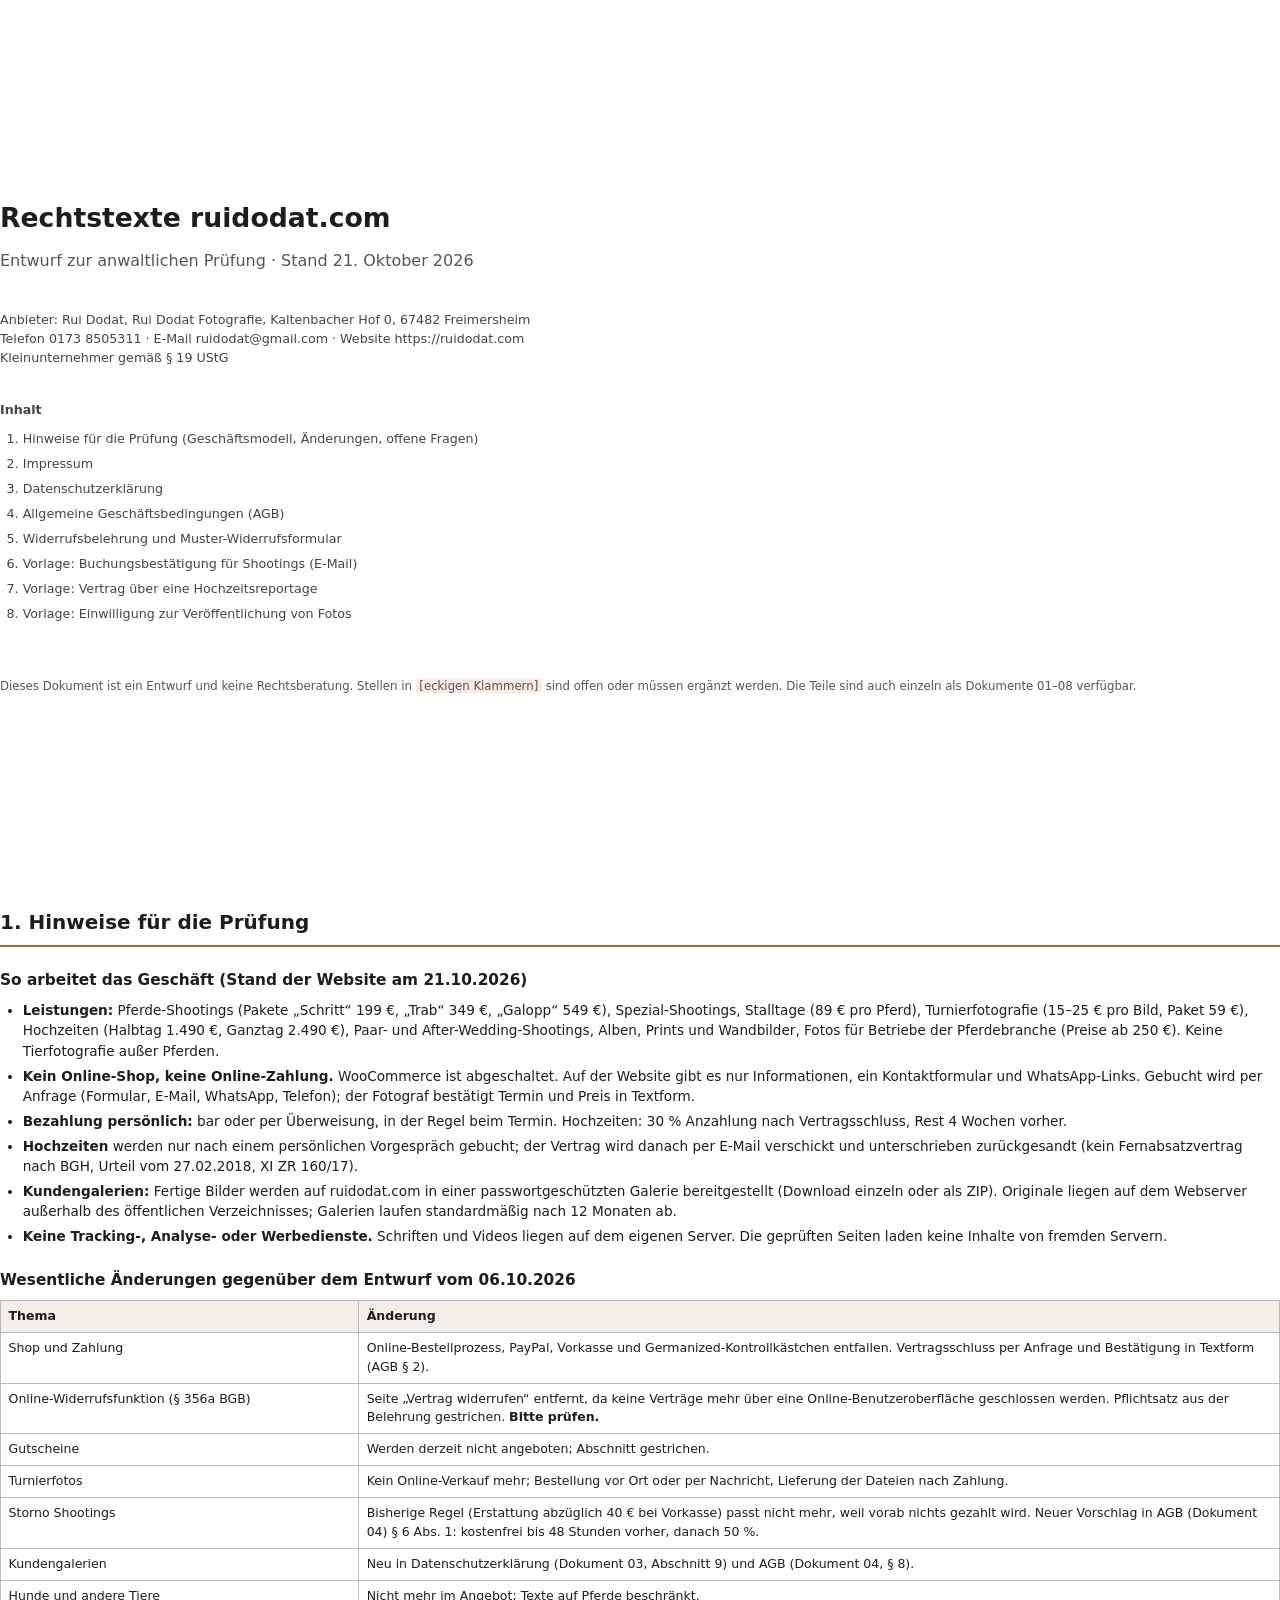
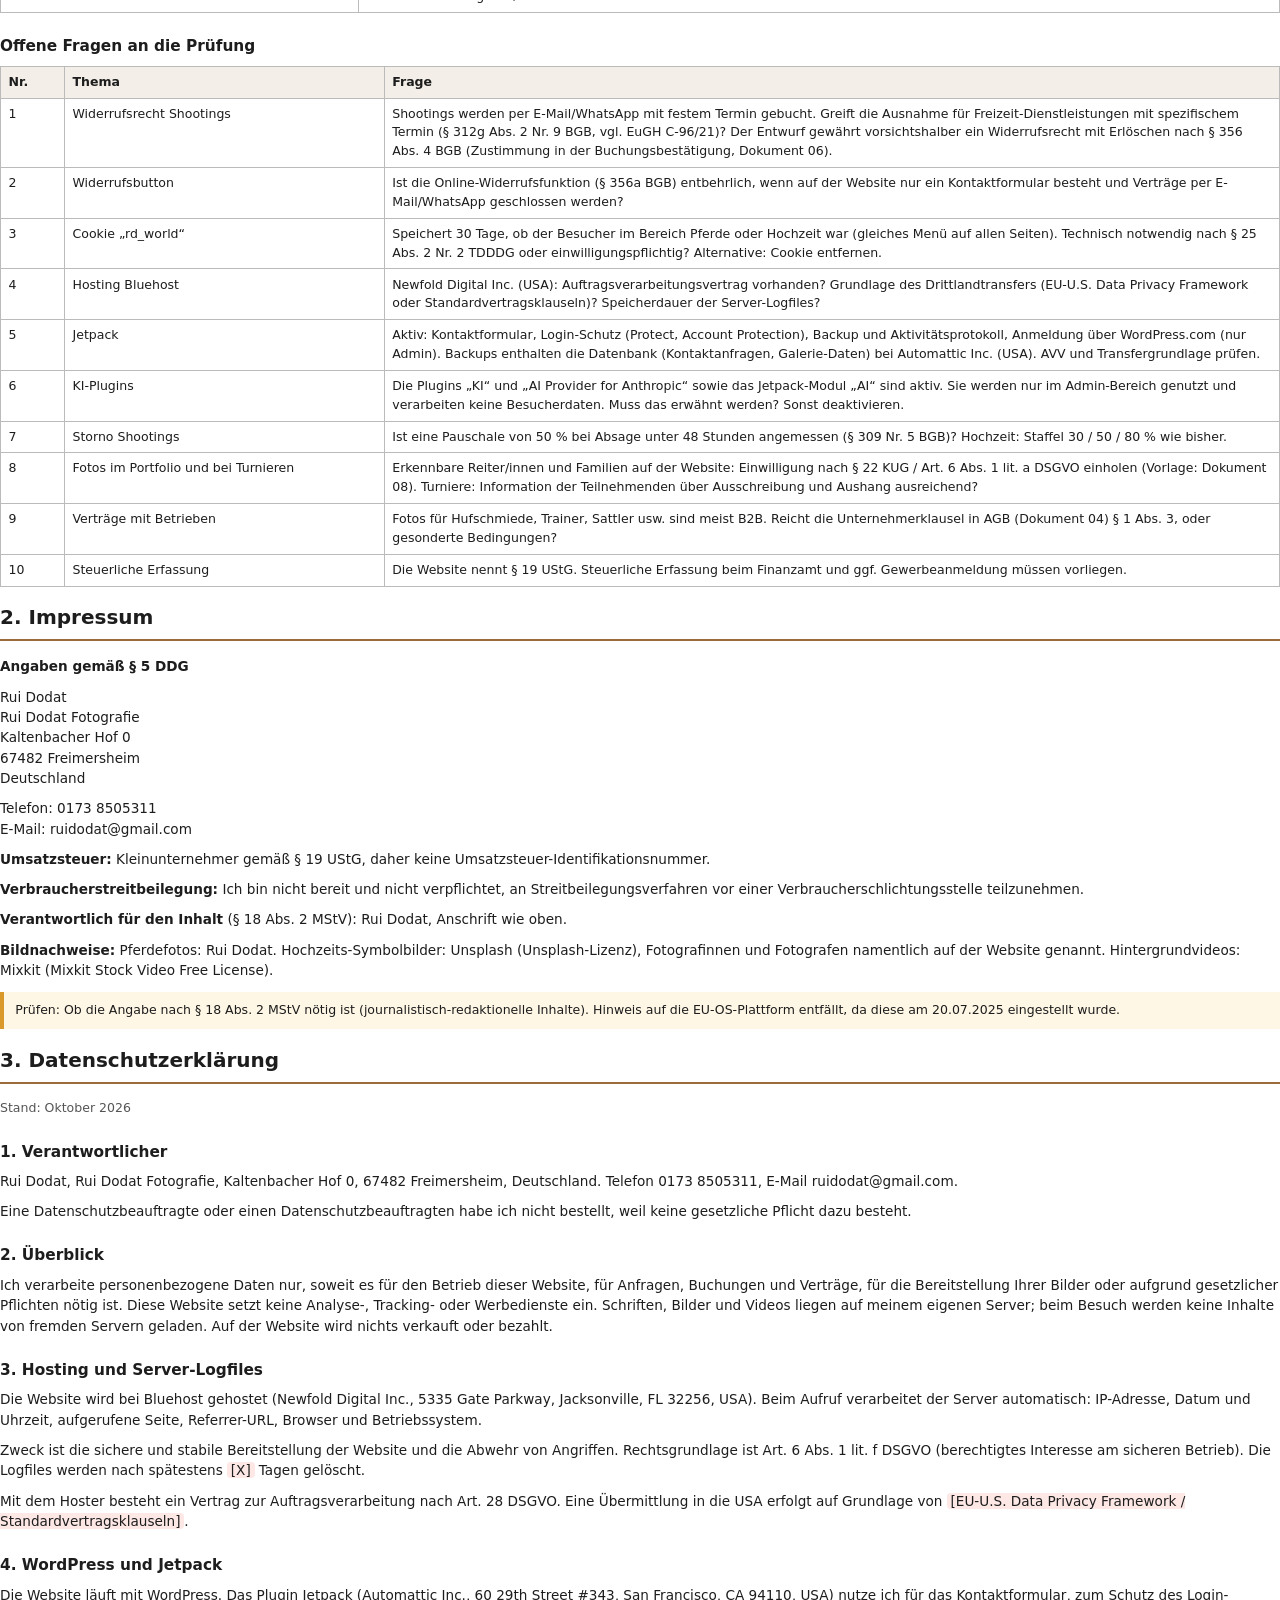
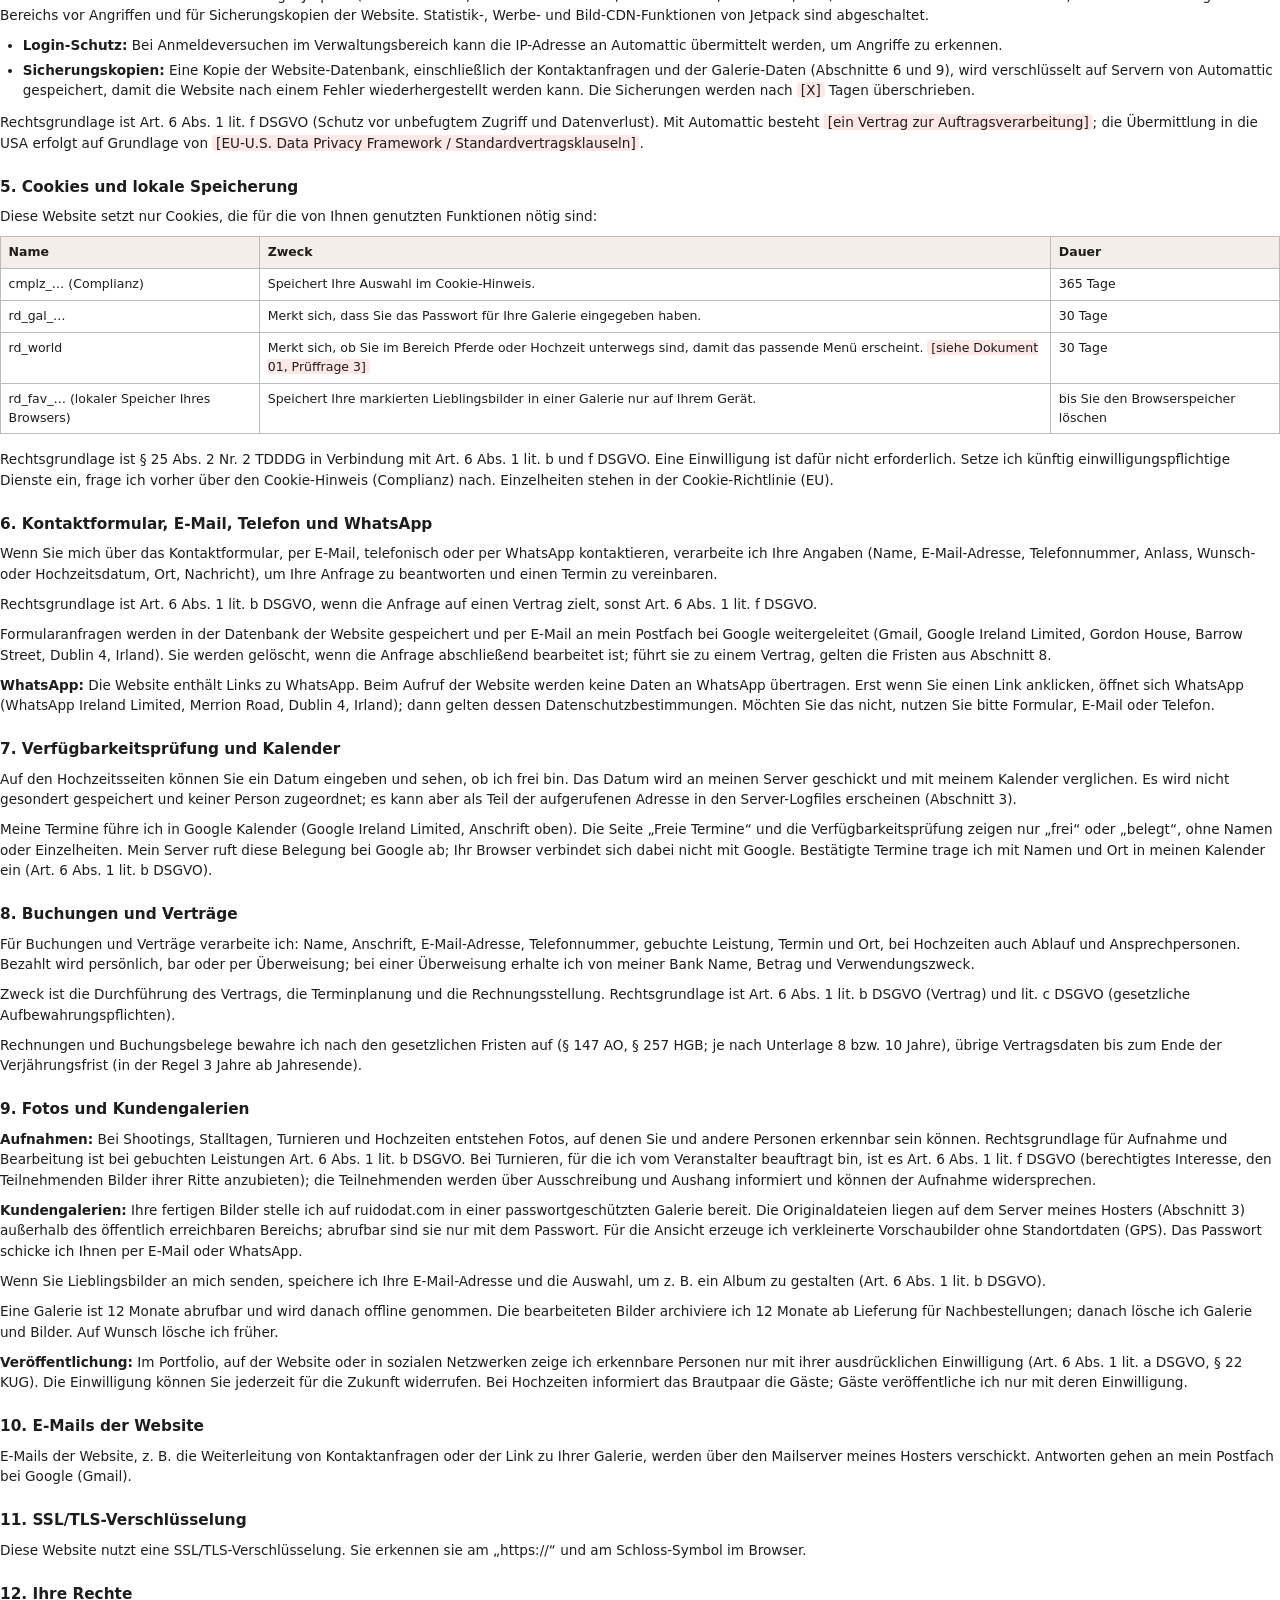
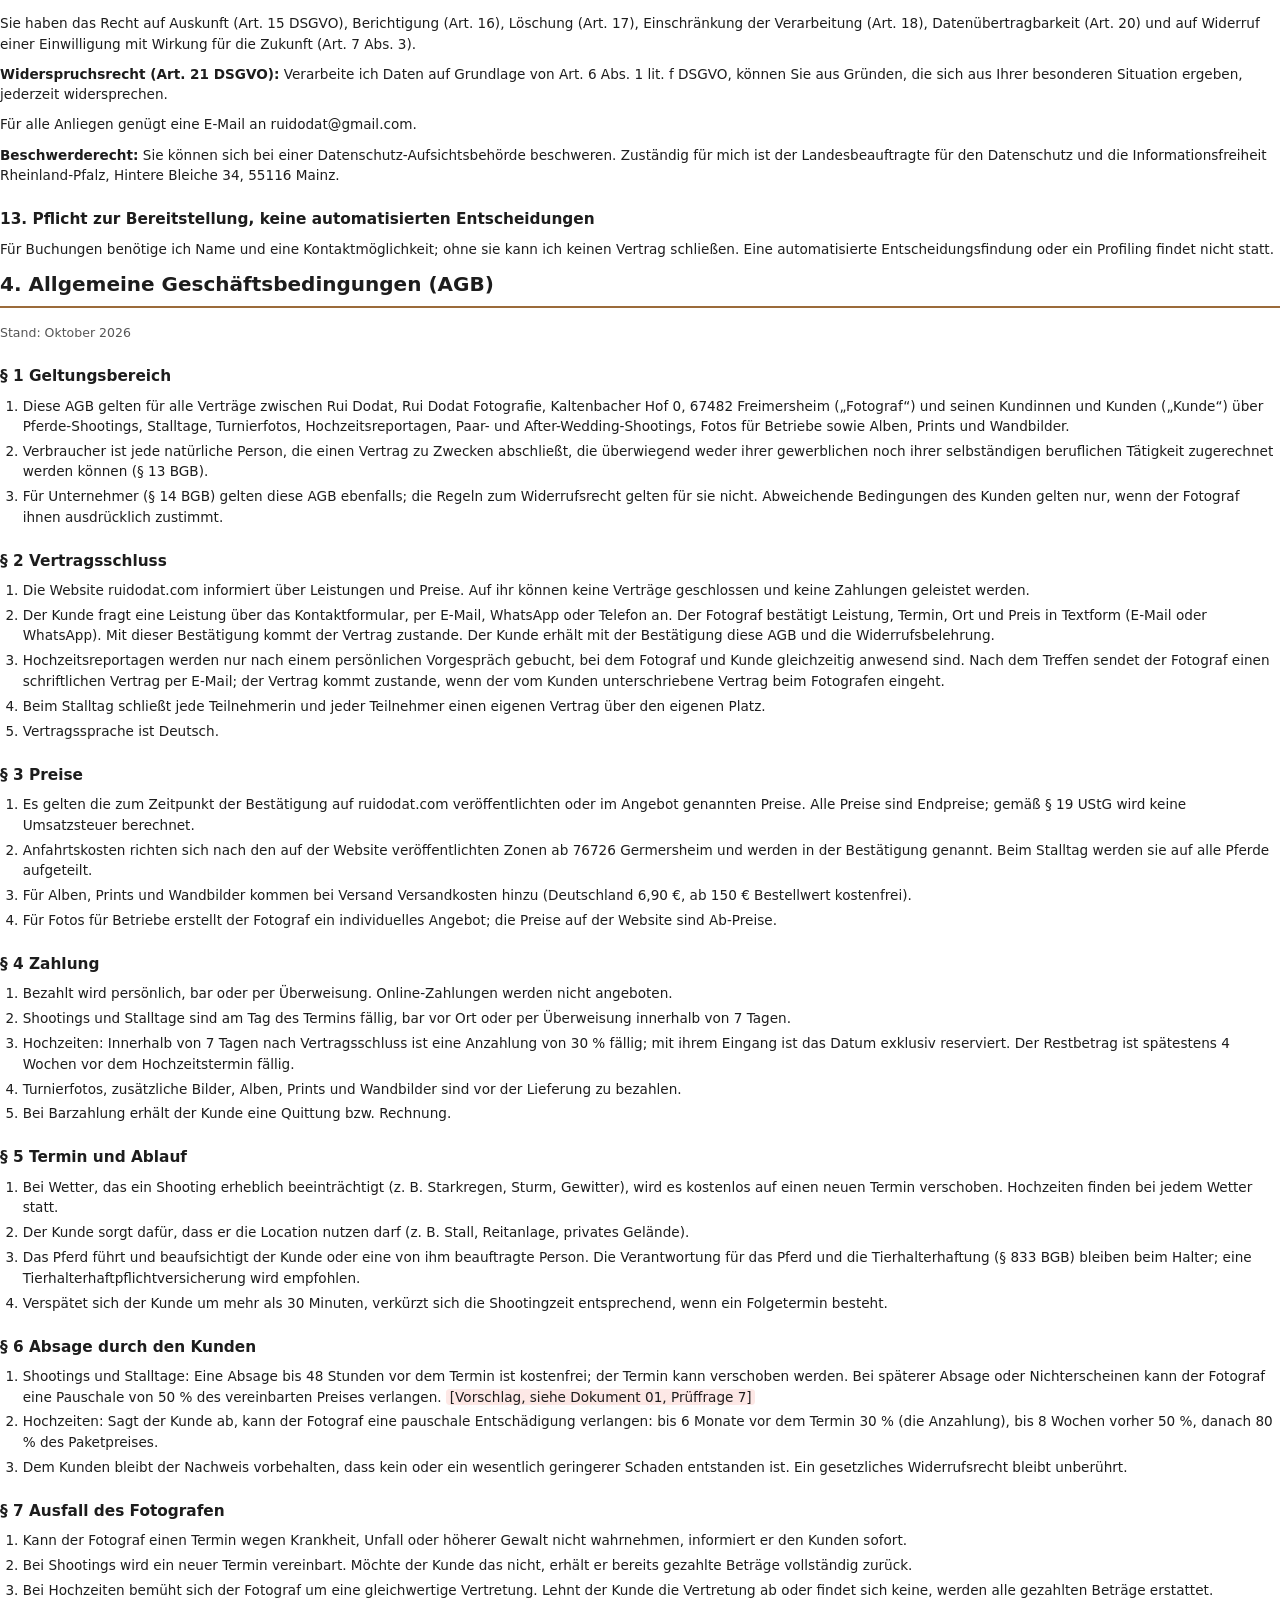
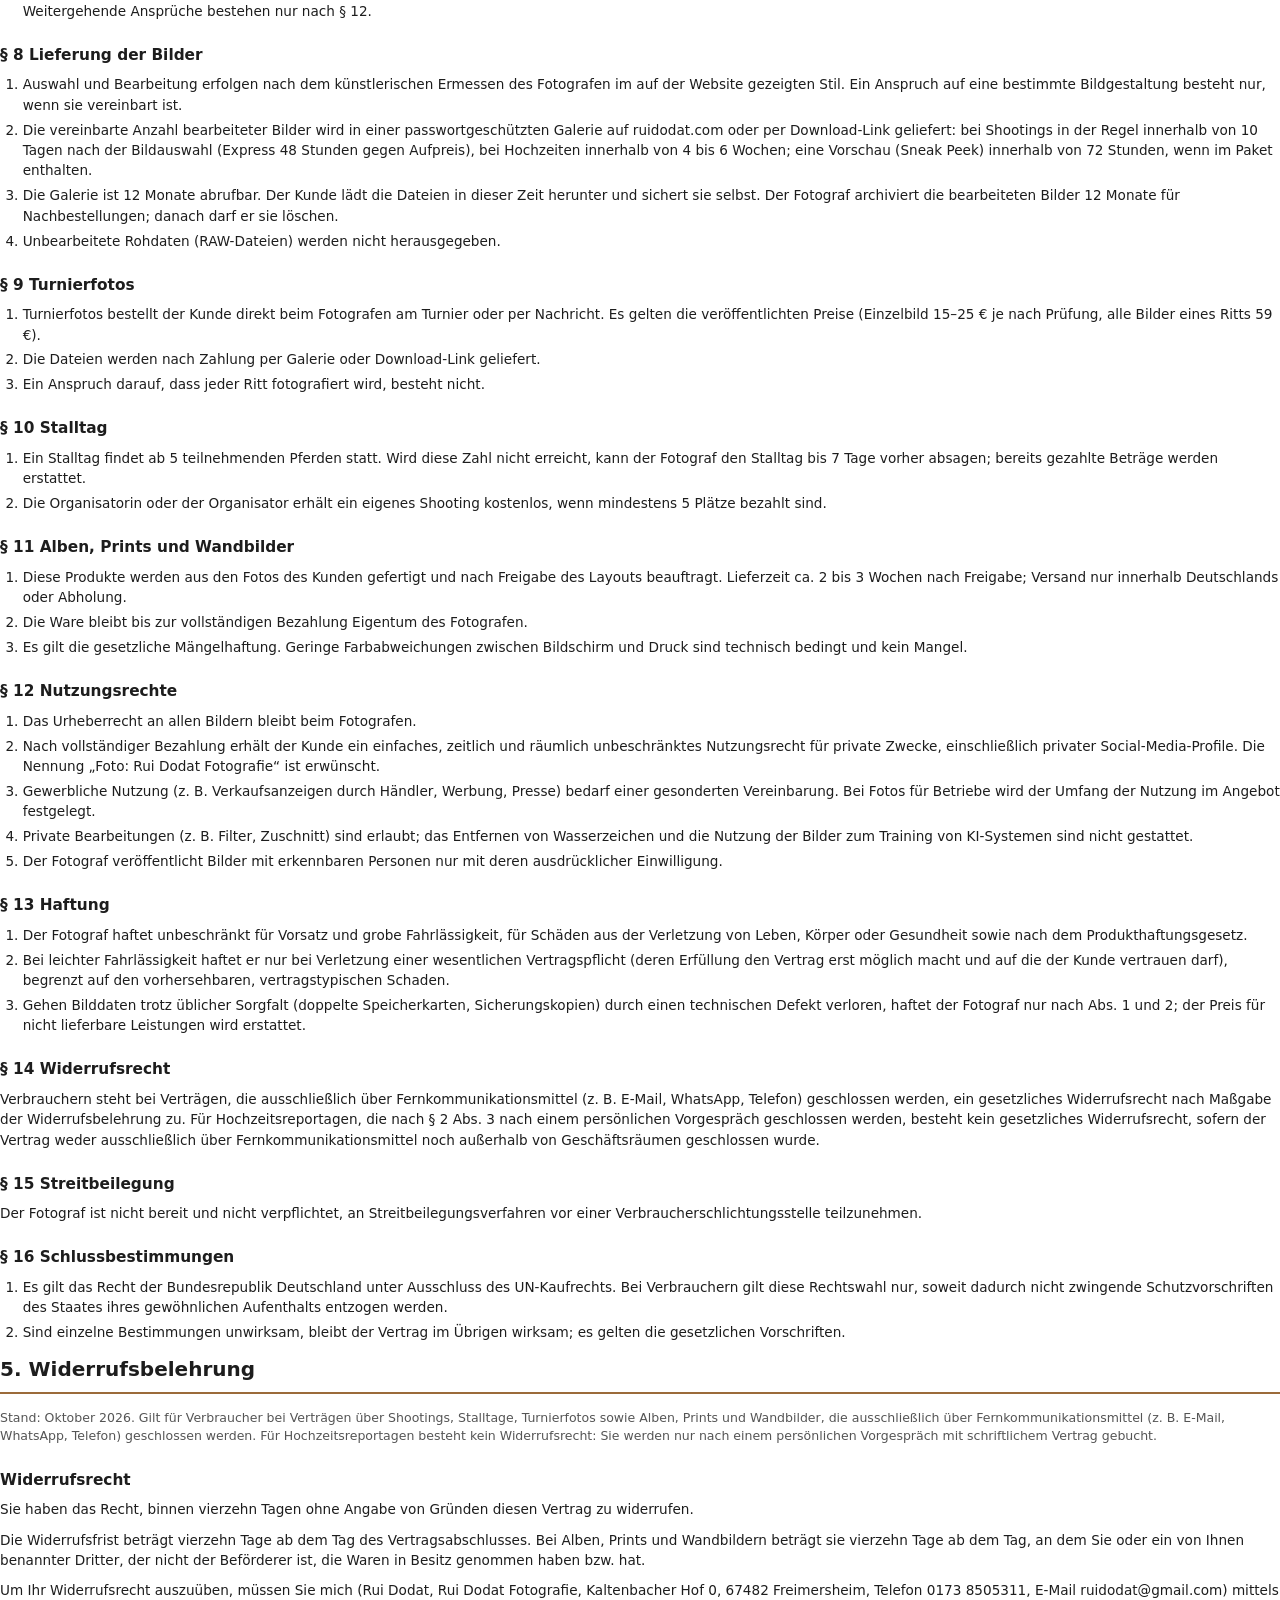
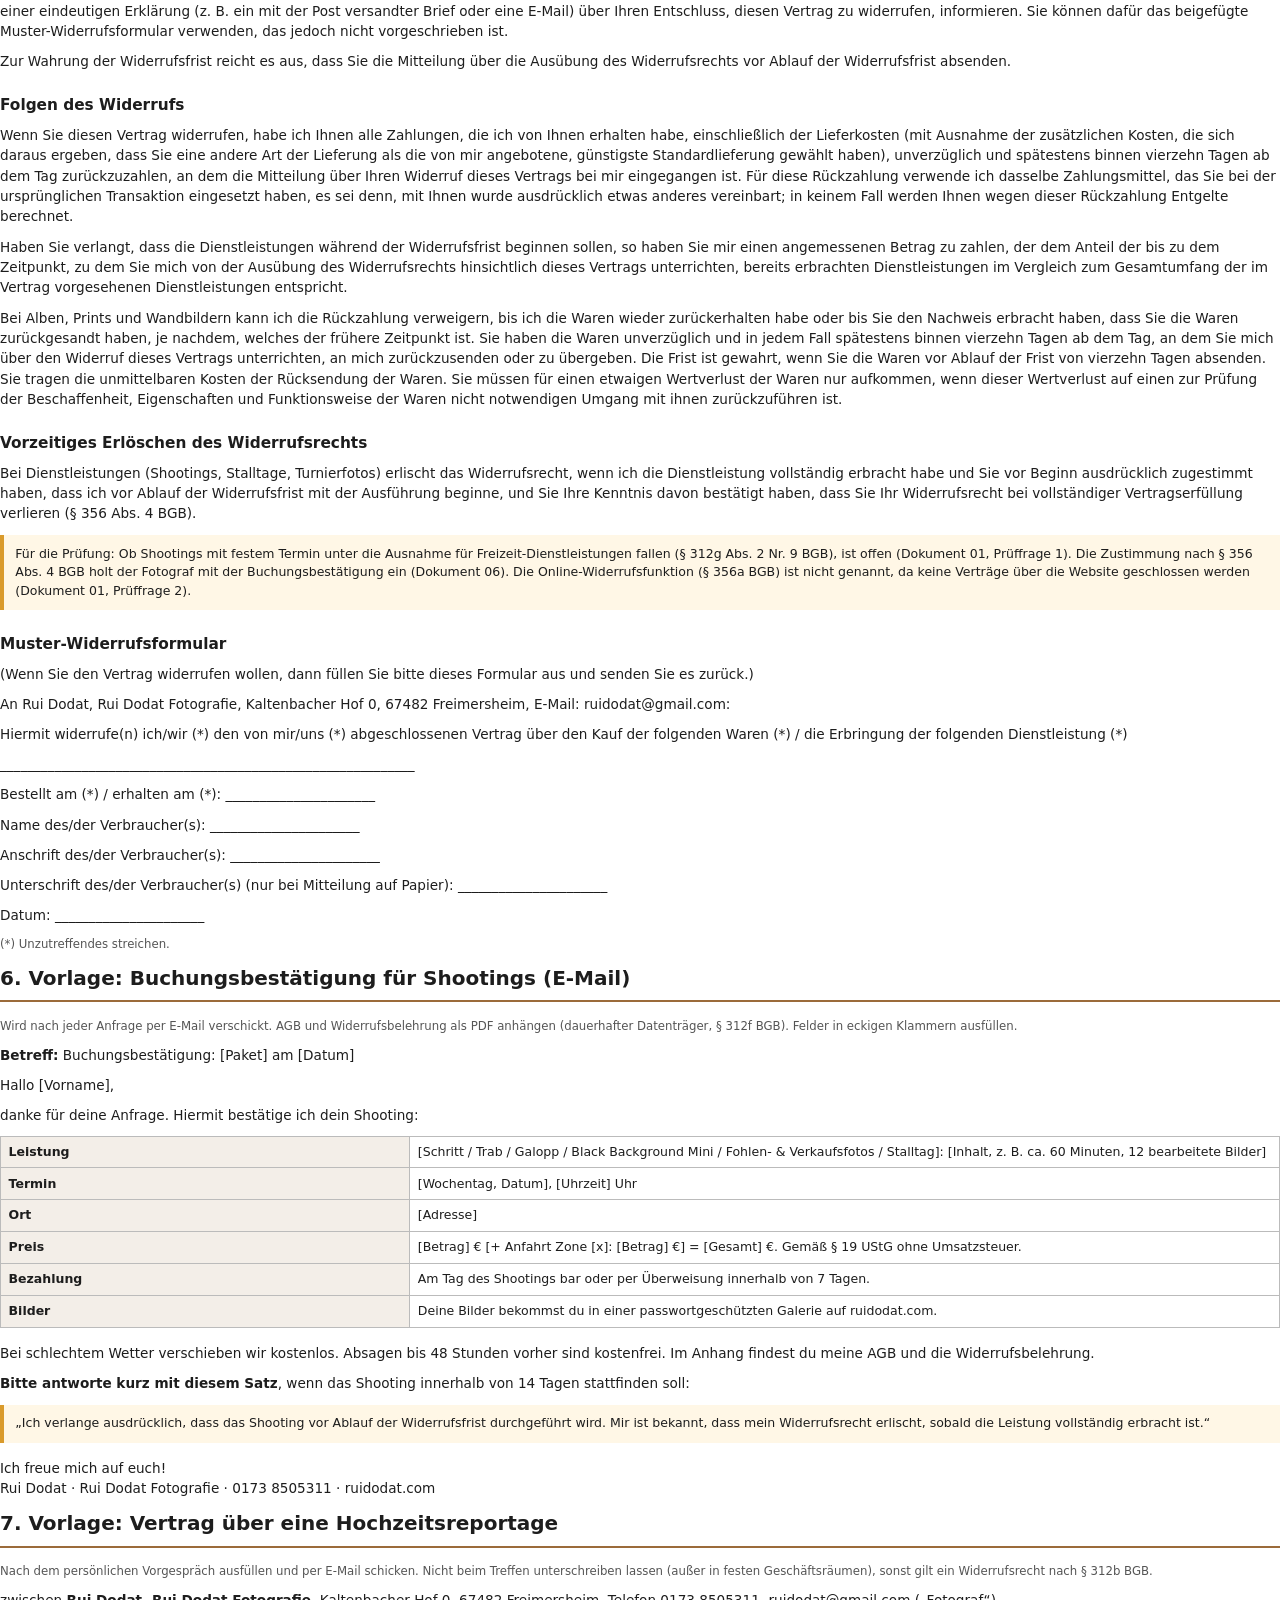
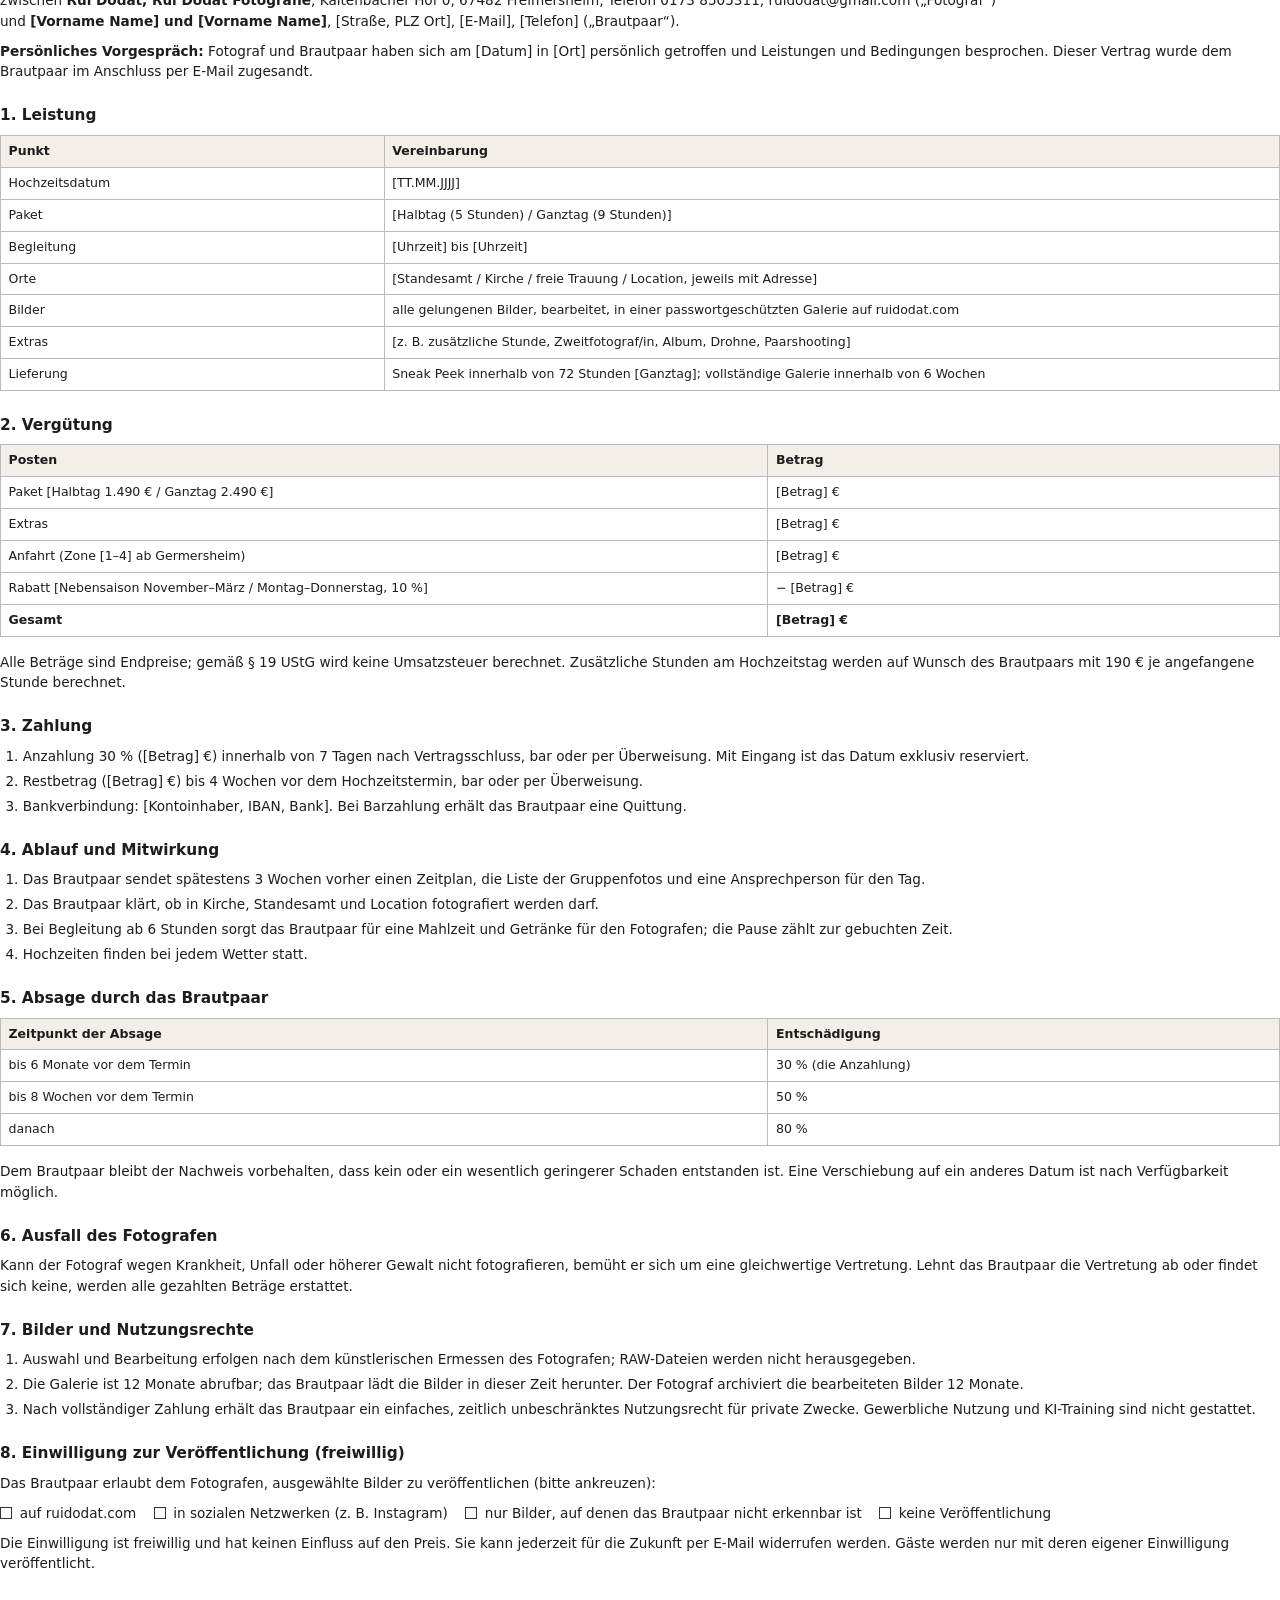
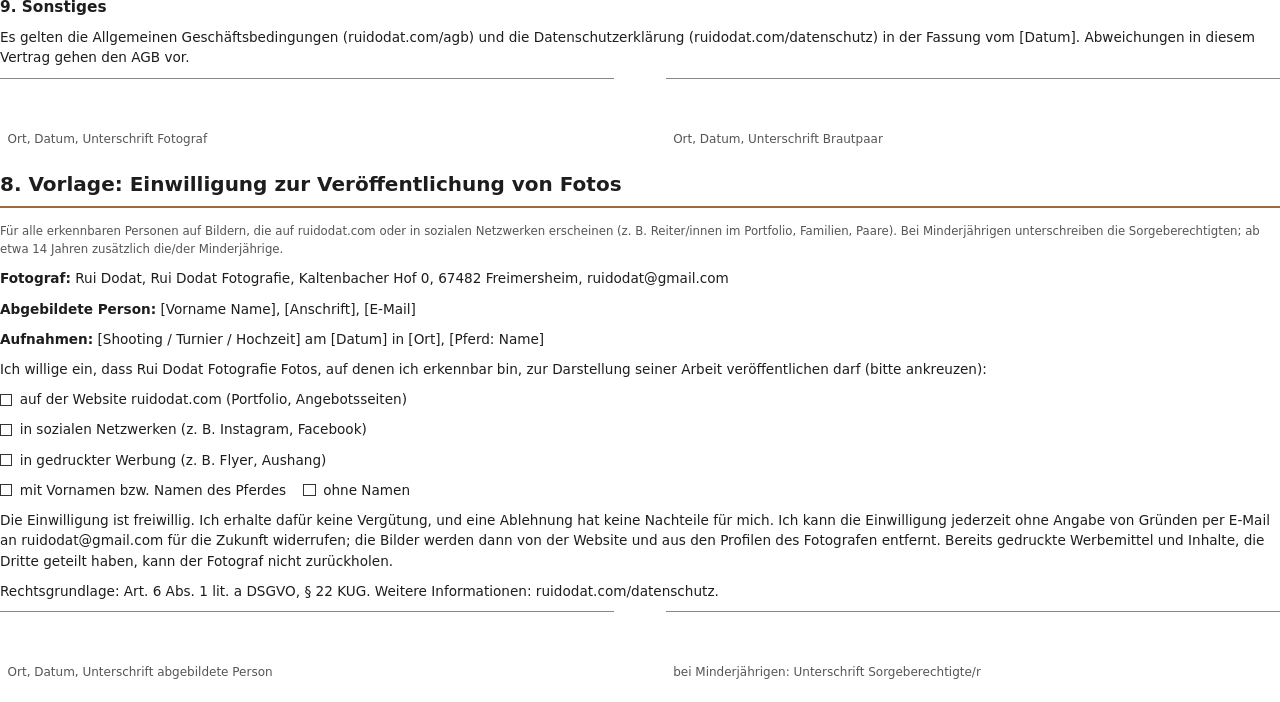
==== docs/rechtstexte/rechtstexte.html @ c36830af "Legal texts: separate PDF per document, cross-references by document number Co-Authored-By: Claude O" ====
<!doctype html>
<html lang="de">
<head>
<meta charset="utf-8">
<title>Rechtstexte ruidodat.com – Entwurf zur Prüfung</title>
<style>
@page{size:A4;margin:22mm 20mm 22mm 20mm}
*{box-sizing:border-box}
body{font-family:"DejaVu Sans","Liberation Sans",Arial,sans-serif;font-size:10.2pt;line-height:1.5;color:#1d1d1d;margin:0}
h1{font-size:20pt;margin:0 0 4mm;line-height:1.2}
h2{font-size:15pt;margin:0 0 4mm;padding-bottom:2mm;border-bottom:1.5pt solid #9B6B3A;page-break-after:avoid}
h3{font-size:11.5pt;margin:6mm 0 2mm;page-break-after:avoid}
p{margin:0 0 2.6mm}
ol,ul{margin:0 0 3mm;padding-left:6mm}
li{margin-bottom:1.2mm}
table{width:100%;border-collapse:collapse;margin:2mm 0 4mm;font-size:9.4pt;page-break-inside:auto}
th,td{border:0.6pt solid #bbb;padding:1.6mm 2mm;vertical-align:top;text-align:left}
th{background:#f3eee8}
tr{page-break-inside:avoid}
.doc{page-break-before:always}
.cover{height:240mm;display:flex;flex-direction:column;justify-content:center}
.cover .sub{font-size:12pt;color:#555;margin-bottom:10mm}
.meta{font-size:9.5pt;color:#444}
.note{background:#fff7e6;border-left:3pt solid #d99a2b;padding:2.5mm 3mm;margin:3mm 0 4mm;font-size:9.4pt}
.todo{background:#fde8e6;padding:0 1mm;border-radius:1mm}
.small{font-size:8.8pt;color:#555}
.stand{color:#555;font-size:9.4pt;margin-bottom:4mm}
.sign td{height:20mm;border:none;border-top:0.6pt solid #888;vertical-align:bottom;font-size:9pt;color:#555}
.box{display:inline-block;width:3.2mm;height:3.2mm;border:0.7pt solid #333;margin-right:2mm;vertical-align:-0.4mm}
.toc li{margin-bottom:1.6mm}
</style>
</head>
<body>

<!-- ================================================================ COVER -->
<section class="cover">
  <h1>Rechtstexte ruidodat.com</h1>
  <div class="sub">Entwurf zur anwaltlichen Prüfung · Stand 21. Oktober 2026</div>
  <p class="meta">Anbieter: Rui Dodat, Rui Dodat Fotografie, Kaltenbacher Hof 0, 67482 Freimersheim<br>
  Telefon 0173 8505311 · E-Mail ruidodat@gmail.com · Website https://ruidodat.com<br>
  Kleinunternehmer gemäß § 19 UStG</p>
  <p class="meta" style="margin-top:6mm"><strong>Inhalt</strong></p>
  <ol class="toc meta">
    <li>Hinweise für die Prüfung (Geschäftsmodell, Änderungen, offene Fragen)</li>
    <li>Impressum</li>
    <li>Datenschutzerklärung</li>
    <li>Allgemeine Geschäftsbedingungen (AGB)</li>
    <li>Widerrufsbelehrung und Muster-Widerrufsformular</li>
    <li>Vorlage: Buchungsbestätigung für Shootings (E-Mail)</li>
    <li>Vorlage: Vertrag über eine Hochzeitsreportage</li>
    <li>Vorlage: Einwilligung zur Veröffentlichung von Fotos</li>
  </ol>
  <p class="small" style="margin-top:10mm">Dieses Dokument ist ein Entwurf und keine Rechtsberatung. Stellen in <span class="todo">[eckigen Klammern]</span> sind offen oder müssen ergänzt werden. Die Teile sind auch einzeln als Dokumente 01–08 verfügbar.</p>
</section>

<!-- ================================================================ 1 HINWEISE -->
<section class="doc">
<h2>1. Hinweise für die Prüfung</h2>
<h3>So arbeitet das Geschäft (Stand der Website am 21.10.2026)</h3>
<ul>
  <li><strong>Leistungen:</strong> Pferde-Shootings (Pakete „Schritt“ 199 €, „Trab“ 349 €, „Galopp“ 549 €), Spezial-Shootings, Stalltage (89 € pro Pferd), Turnierfotografie (15–25 € pro Bild, Paket 59 €), Hochzeiten (Halbtag 1.490 €, Ganztag 2.490 €), Paar- und After-Wedding-Shootings, Alben, Prints und Wandbilder, Fotos für Betriebe der Pferdebranche (Preise ab 250 €). Keine Tierfotografie außer Pferden.</li>
  <li><strong>Kein Online-Shop, keine Online-Zahlung.</strong> WooCommerce ist abgeschaltet. Auf der Website gibt es nur Informationen, ein Kontaktformular und WhatsApp-Links. Gebucht wird per Anfrage (Formular, E-Mail, WhatsApp, Telefon); der Fotograf bestätigt Termin und Preis in Textform.</li>
  <li><strong>Bezahlung persönlich:</strong> bar oder per Überweisung, in der Regel beim Termin. Hochzeiten: 30 % Anzahlung nach Vertragsschluss, Rest 4 Wochen vorher.</li>
  <li><strong>Hochzeiten</strong> werden nur nach einem persönlichen Vorgespräch gebucht; der Vertrag wird danach per E-Mail verschickt und unterschrieben zurückgesandt (kein Fernabsatzvertrag nach BGH, Urteil vom 27.02.2018, XI ZR 160/17).</li>
  <li><strong>Kundengalerien:</strong> Fertige Bilder werden auf ruidodat.com in einer passwortgeschützten Galerie bereitgestellt (Download einzeln oder als ZIP). Originale liegen auf dem Webserver außerhalb des öffentlichen Verzeichnisses; Galerien laufen standardmäßig nach 12 Monaten ab.</li>
  <li><strong>Keine Tracking-, Analyse- oder Werbedienste.</strong> Schriften und Videos liegen auf dem eigenen Server. Die geprüften Seiten laden keine Inhalte von fremden Servern.</li>
</ul>

<h3>Wesentliche Änderungen gegenüber dem Entwurf vom 06.10.2026</h3>
<table>
<tr><th style="width:28%">Thema</th><th>Änderung</th></tr>
<tr><td>Shop und Zahlung</td><td>Online-Bestellprozess, PayPal, Vorkasse und Germanized-Kontrollkästchen entfallen. Vertragsschluss per Anfrage und Bestätigung in Textform (AGB § 2).</td></tr>
<tr><td>Online-Widerrufsfunktion (§ 356a BGB)</td><td>Seite „Vertrag widerrufen“ entfernt, da keine Verträge mehr über eine Online-Benutzeroberfläche geschlossen werden. Pflichtsatz aus der Belehrung gestrichen. <strong>Bitte prüfen.</strong></td></tr>
<tr><td>Gutscheine</td><td>Werden derzeit nicht angeboten; Abschnitt gestrichen.</td></tr>
<tr><td>Turnierfotos</td><td>Kein Online-Verkauf mehr; Bestellung vor Ort oder per Nachricht, Lieferung der Dateien nach Zahlung.</td></tr>
<tr><td>Storno Shootings</td><td>Bisherige Regel (Erstattung abzüglich 40 € bei Vorkasse) passt nicht mehr, weil vorab nichts gezahlt wird. Neuer Vorschlag in AGB (Dokument 04) § 6 Abs. 1: kostenfrei bis 48 Stunden vorher, danach 50 %.</td></tr>
<tr><td>Kundengalerien</td><td>Neu in Datenschutzerklärung (Dokument 03, Abschnitt 9) und AGB (Dokument 04, § 8).</td></tr>
<tr><td>Hunde und andere Tiere</td><td>Nicht mehr im Angebot; Texte auf Pferde beschränkt.</td></tr>
</table>

<h3>Offene Fragen an die Prüfung</h3>
<table>
<tr><th style="width:5%">Nr.</th><th style="width:25%">Thema</th><th>Frage</th></tr>
<tr><td>1</td><td>Widerrufsrecht Shootings</td><td>Shootings werden per E-Mail/WhatsApp mit festem Termin gebucht. Greift die Ausnahme für Freizeit-Dienstleistungen mit spezifischem Termin (§ 312g Abs. 2 Nr. 9 BGB, vgl. EuGH C-96/21)? Der Entwurf gewährt vorsichtshalber ein Widerrufsrecht mit Erlöschen nach § 356 Abs. 4 BGB (Zustimmung in der Buchungsbestätigung, Dokument 06).</td></tr>
<tr><td>2</td><td>Widerrufsbutton</td><td>Ist die Online-Widerrufsfunktion (§ 356a BGB) entbehrlich, wenn auf der Website nur ein Kontaktformular besteht und Verträge per E-Mail/WhatsApp geschlossen werden?</td></tr>
<tr><td>3</td><td>Cookie „rd_world“</td><td>Speichert 30 Tage, ob der Besucher im Bereich Pferde oder Hochzeit war (gleiches Menü auf allen Seiten). Technisch notwendig nach § 25 Abs. 2 Nr. 2 TDDDG oder einwilligungspflichtig? Alternative: Cookie entfernen.</td></tr>
<tr><td>4</td><td>Hosting Bluehost</td><td>Newfold Digital Inc. (USA): Auftragsverarbeitungsvertrag vorhanden? Grundlage des Drittlandtransfers (EU-U.S. Data Privacy Framework oder Standardvertragsklauseln)? Speicherdauer der Server-Logfiles?</td></tr>
<tr><td>5</td><td>Jetpack</td><td>Aktiv: Kontaktformular, Login-Schutz (Protect, Account Protection), Backup und Aktivitätsprotokoll, Anmeldung über WordPress.com (nur Admin). Backups enthalten die Datenbank (Kontaktanfragen, Galerie-Daten) bei Automattic Inc. (USA). AVV und Transfergrundlage prüfen.</td></tr>
<tr><td>6</td><td>KI-Plugins</td><td>Die Plugins „KI“ und „AI Provider for Anthropic“ sowie das Jetpack-Modul „AI“ sind aktiv. Sie werden nur im Admin-Bereich genutzt und verarbeiten keine Besucherdaten. Muss das erwähnt werden? Sonst deaktivieren.</td></tr>
<tr><td>7</td><td>Storno Shootings</td><td>Ist eine Pauschale von 50 % bei Absage unter 48 Stunden angemessen (§ 309 Nr. 5 BGB)? Hochzeit: Staffel 30 / 50 / 80 % wie bisher.</td></tr>
<tr><td>8</td><td>Fotos im Portfolio und bei Turnieren</td><td>Erkennbare Reiter/innen und Familien auf der Website: Einwilligung nach § 22 KUG / Art. 6 Abs. 1 lit. a DSGVO einholen (Vorlage: Dokument 08). Turniere: Information der Teilnehmenden über Ausschreibung und Aushang ausreichend?</td></tr>
<tr><td>9</td><td>Verträge mit Betrieben</td><td>Fotos für Hufschmiede, Trainer, Sattler usw. sind meist B2B. Reicht die Unternehmerklausel in AGB (Dokument 04) § 1 Abs. 3, oder gesonderte Bedingungen?</td></tr>
<tr><td>10</td><td>Steuerliche Erfassung</td><td>Die Website nennt § 19 UStG. Steuerliche Erfassung beim Finanzamt und ggf. Gewerbeanmeldung müssen vorliegen.</td></tr>
</table>
</section>

<!-- ================================================================ 2 IMPRESSUM -->
<section class="doc">
<h2>2. Impressum</h2>
<p><strong>Angaben gemäß § 5 DDG</strong></p>
<p>Rui Dodat<br>Rui Dodat Fotografie<br>Kaltenbacher Hof 0<br>67482 Freimersheim<br>Deutschland</p>
<p>Telefon: 0173 8505311<br>E-Mail: ruidodat@gmail.com</p>
<p><strong>Umsatzsteuer:</strong> Kleinunternehmer gemäß § 19 UStG, daher keine Umsatzsteuer-Identifikationsnummer.</p>
<p><strong>Verbraucherstreitbeilegung:</strong> Ich bin nicht bereit und nicht verpflichtet, an Streitbeilegungsverfahren vor einer Verbraucherschlichtungsstelle teilzunehmen.</p>
<p><strong>Verantwortlich für den Inhalt</strong> (§ 18 Abs. 2 MStV): Rui Dodat, Anschrift wie oben.</p>
<p><strong>Bildnachweise:</strong> Pferdefotos: Rui Dodat. Hochzeits-Symbolbilder: Unsplash (Unsplash-Lizenz), Fotografinnen und Fotografen namentlich auf der Website genannt. Hintergrundvideos: Mixkit (Mixkit Stock Video Free License).</p>
<div class="note">Prüfen: Ob die Angabe nach § 18 Abs. 2 MStV nötig ist (journalistisch-redaktionelle Inhalte). Hinweis auf die EU-OS-Plattform entfällt, da diese am 20.07.2025 eingestellt wurde.</div>
</section>

<!-- ================================================================ 3 DATENSCHUTZ -->
<section class="doc">
<h2>3. Datenschutzerklärung</h2>
<p class="stand">Stand: Oktober 2026</p>

<h3>1. Verantwortlicher</h3>
<p>Rui Dodat, Rui Dodat Fotografie, Kaltenbacher Hof 0, 67482 Freimersheim, Deutschland. Telefon 0173 8505311, E-Mail ruidodat@gmail.com.</p>
<p>Eine Datenschutzbeauftragte oder einen Datenschutzbeauftragten habe ich nicht bestellt, weil keine gesetzliche Pflicht dazu besteht.</p>

<h3>2. Überblick</h3>
<p>Ich verarbeite personenbezogene Daten nur, soweit es für den Betrieb dieser Website, für Anfragen, Buchungen und Verträge, für die Bereitstellung Ihrer Bilder oder aufgrund gesetzlicher Pflichten nötig ist. Diese Website setzt keine Analyse-, Tracking- oder Werbedienste ein. Schriften, Bilder und Videos liegen auf meinem eigenen Server; beim Besuch werden keine Inhalte von fremden Servern geladen. Auf der Website wird nichts verkauft oder bezahlt.</p>

<h3>3. Hosting und Server-Logfiles</h3>
<p>Die Website wird bei Bluehost gehostet (Newfold Digital Inc., 5335 Gate Parkway, Jacksonville, FL 32256, USA). Beim Aufruf verarbeitet der Server automatisch: IP-Adresse, Datum und Uhrzeit, aufgerufene Seite, Referrer-URL, Browser und Betriebssystem.</p>
<p>Zweck ist die sichere und stabile Bereitstellung der Website und die Abwehr von Angriffen. Rechtsgrundlage ist Art. 6 Abs. 1 lit. f DSGVO (berechtigtes Interesse am sicheren Betrieb). Die Logfiles werden nach spätestens <span class="todo">[X]</span> Tagen gelöscht.</p>
<p>Mit dem Hoster besteht ein Vertrag zur Auftragsverarbeitung nach Art. 28 DSGVO. Eine Übermittlung in die USA erfolgt auf Grundlage von <span class="todo">[EU-U.S. Data Privacy Framework / Standardvertragsklauseln]</span>.</p>

<h3>4. WordPress und Jetpack</h3>
<p>Die Website läuft mit WordPress. Das Plugin Jetpack (Automattic Inc., 60 29th Street #343, San Francisco, CA 94110, USA) nutze ich für das Kontaktformular, zum Schutz des Login-Bereichs vor Angriffen und für Sicherungskopien der Website. Statistik-, Werbe- und Bild-CDN-Funktionen von Jetpack sind abgeschaltet.</p>
<ul>
  <li><strong>Login-Schutz:</strong> Bei Anmeldeversuchen im Verwaltungsbereich kann die IP-Adresse an Automattic übermittelt werden, um Angriffe zu erkennen.</li>
  <li><strong>Sicherungskopien:</strong> Eine Kopie der Website-Datenbank, einschließlich der Kontaktanfragen und der Galerie-Daten (Abschnitte 6 und 9), wird verschlüsselt auf Servern von Automattic gespeichert, damit die Website nach einem Fehler wiederhergestellt werden kann. Die Sicherungen werden nach <span class="todo">[X]</span> Tagen überschrieben.</li>
</ul>
<p>Rechtsgrundlage ist Art. 6 Abs. 1 lit. f DSGVO (Schutz vor unbefugtem Zugriff und Datenverlust). Mit Automattic besteht <span class="todo">[ein Vertrag zur Auftragsverarbeitung]</span>; die Übermittlung in die USA erfolgt auf Grundlage von <span class="todo">[EU-U.S. Data Privacy Framework / Standardvertragsklauseln]</span>.</p>

<h3>5. Cookies und lokale Speicherung</h3>
<p>Diese Website setzt nur Cookies, die für die von Ihnen genutzten Funktionen nötig sind:</p>
<table>
<tr><th>Name</th><th>Zweck</th><th>Dauer</th></tr>
<tr><td>cmplz_… (Complianz)</td><td>Speichert Ihre Auswahl im Cookie-Hinweis.</td><td>365 Tage</td></tr>
<tr><td>rd_gal_… </td><td>Merkt sich, dass Sie das Passwort für Ihre Galerie eingegeben haben.</td><td>30 Tage</td></tr>
<tr><td>rd_world</td><td>Merkt sich, ob Sie im Bereich Pferde oder Hochzeit unterwegs sind, damit das passende Menü erscheint. <span class="todo">[siehe Dokument 01, Prüffrage 3]</span></td><td>30 Tage</td></tr>
<tr><td>rd_fav_… (lokaler Speicher Ihres Browsers)</td><td>Speichert Ihre markierten Lieblingsbilder in einer Galerie nur auf Ihrem Gerät.</td><td>bis Sie den Browserspeicher löschen</td></tr>
</table>
<p>Rechtsgrundlage ist § 25 Abs. 2 Nr. 2 TDDDG in Verbindung mit Art. 6 Abs. 1 lit. b und f DSGVO. Eine Einwilligung ist dafür nicht erforderlich. Setze ich künftig einwilligungspflichtige Dienste ein, frage ich vorher über den Cookie-Hinweis (Complianz) nach. Einzelheiten stehen in der Cookie-Richtlinie (EU).</p>

<h3>6. Kontaktformular, E-Mail, Telefon und WhatsApp</h3>
<p>Wenn Sie mich über das Kontaktformular, per E-Mail, telefonisch oder per WhatsApp kontaktieren, verarbeite ich Ihre Angaben (Name, E-Mail-Adresse, Telefonnummer, Anlass, Wunsch- oder Hochzeitsdatum, Ort, Nachricht), um Ihre Anfrage zu beantworten und einen Termin zu vereinbaren.</p>
<p>Rechtsgrundlage ist Art. 6 Abs. 1 lit. b DSGVO, wenn die Anfrage auf einen Vertrag zielt, sonst Art. 6 Abs. 1 lit. f DSGVO.</p>
<p>Formularanfragen werden in der Datenbank der Website gespeichert und per E-Mail an mein Postfach bei Google weitergeleitet (Gmail, Google Ireland Limited, Gordon House, Barrow Street, Dublin 4, Irland). Sie werden gelöscht, wenn die Anfrage abschließend bearbeitet ist; führt sie zu einem Vertrag, gelten die Fristen aus Abschnitt 8.</p>
<p><strong>WhatsApp:</strong> Die Website enthält Links zu WhatsApp. Beim Aufruf der Website werden keine Daten an WhatsApp übertragen. Erst wenn Sie einen Link anklicken, öffnet sich WhatsApp (WhatsApp Ireland Limited, Merrion Road, Dublin 4, Irland); dann gelten dessen Datenschutzbestimmungen. Möchten Sie das nicht, nutzen Sie bitte Formular, E-Mail oder Telefon.</p>

<h3>7. Verfügbarkeitsprüfung und Kalender</h3>
<p>Auf den Hochzeitsseiten können Sie ein Datum eingeben und sehen, ob ich frei bin. Das Datum wird an meinen Server geschickt und mit meinem Kalender verglichen. Es wird nicht gesondert gespeichert und keiner Person zugeordnet; es kann aber als Teil der aufgerufenen Adresse in den Server-Logfiles erscheinen (Abschnitt 3).</p>
<p>Meine Termine führe ich in Google Kalender (Google Ireland Limited, Anschrift oben). Die Seite „Freie Termine“ und die Verfügbarkeitsprüfung zeigen nur „frei“ oder „belegt“, ohne Namen oder Einzelheiten. Mein Server ruft diese Belegung bei Google ab; Ihr Browser verbindet sich dabei nicht mit Google. Bestätigte Termine trage ich mit Namen und Ort in meinen Kalender ein (Art. 6 Abs. 1 lit. b DSGVO).</p>

<h3>8. Buchungen und Verträge</h3>
<p>Für Buchungen und Verträge verarbeite ich: Name, Anschrift, E-Mail-Adresse, Telefonnummer, gebuchte Leistung, Termin und Ort, bei Hochzeiten auch Ablauf und Ansprechpersonen. Bezahlt wird persönlich, bar oder per Überweisung; bei einer Überweisung erhalte ich von meiner Bank Name, Betrag und Verwendungszweck.</p>
<p>Zweck ist die Durchführung des Vertrags, die Terminplanung und die Rechnungsstellung. Rechtsgrundlage ist Art. 6 Abs. 1 lit. b DSGVO (Vertrag) und lit. c DSGVO (gesetzliche Aufbewahrungspflichten).</p>
<p>Rechnungen und Buchungsbelege bewahre ich nach den gesetzlichen Fristen auf (§ 147 AO, § 257 HGB; je nach Unterlage 8 bzw. 10 Jahre), übrige Vertragsdaten bis zum Ende der Verjährungsfrist (in der Regel 3 Jahre ab Jahresende).</p>

<h3>9. Fotos und Kundengalerien</h3>
<p><strong>Aufnahmen:</strong> Bei Shootings, Stalltagen, Turnieren und Hochzeiten entstehen Fotos, auf denen Sie und andere Personen erkennbar sein können. Rechtsgrundlage für Aufnahme und Bearbeitung ist bei gebuchten Leistungen Art. 6 Abs. 1 lit. b DSGVO. Bei Turnieren, für die ich vom Veranstalter beauftragt bin, ist es Art. 6 Abs. 1 lit. f DSGVO (berechtigtes Interesse, den Teilnehmenden Bilder ihrer Ritte anzubieten); die Teilnehmenden werden über Ausschreibung und Aushang informiert und können der Aufnahme widersprechen.</p>
<p><strong>Kundengalerien:</strong> Ihre fertigen Bilder stelle ich auf ruidodat.com in einer passwortgeschützten Galerie bereit. Die Originaldateien liegen auf dem Server meines Hosters (Abschnitt 3) außerhalb des öffentlich erreichbaren Bereichs; abrufbar sind sie nur mit dem Passwort. Für die Ansicht erzeuge ich verkleinerte Vorschaubilder ohne Standortdaten (GPS). Das Passwort schicke ich Ihnen per E-Mail oder WhatsApp.</p>
<p>Wenn Sie Lieblingsbilder an mich senden, speichere ich Ihre E-Mail-Adresse und die Auswahl, um z. B. ein Album zu gestalten (Art. 6 Abs. 1 lit. b DSGVO).</p>
<p>Eine Galerie ist 12 Monate abrufbar und wird danach offline genommen. Die bearbeiteten Bilder archiviere ich 12 Monate ab Lieferung für Nachbestellungen; danach lösche ich Galerie und Bilder. Auf Wunsch lösche ich früher.</p>
<p><strong>Veröffentlichung:</strong> Im Portfolio, auf der Website oder in sozialen Netzwerken zeige ich erkennbare Personen nur mit ihrer ausdrücklichen Einwilligung (Art. 6 Abs. 1 lit. a DSGVO, § 22 KUG). Die Einwilligung können Sie jederzeit für die Zukunft widerrufen. Bei Hochzeiten informiert das Brautpaar die Gäste; Gäste veröffentliche ich nur mit deren Einwilligung.</p>

<h3>10. E-Mails der Website</h3>
<p>E-Mails der Website, z. B. die Weiterleitung von Kontaktanfragen oder der Link zu Ihrer Galerie, werden über den Mailserver meines Hosters verschickt. Antworten gehen an mein Postfach bei Google (Gmail).</p>

<h3>11. SSL/TLS-Verschlüsselung</h3>
<p>Diese Website nutzt eine SSL/TLS-Verschlüsselung. Sie erkennen sie am „https://“ und am Schloss-Symbol im Browser.</p>

<h3>12. Ihre Rechte</h3>
<p>Sie haben das Recht auf Auskunft (Art. 15 DSGVO), Berichtigung (Art. 16), Löschung (Art. 17), Einschränkung der Verarbeitung (Art. 18), Datenübertragbarkeit (Art. 20) und auf Widerruf einer Einwilligung mit Wirkung für die Zukunft (Art. 7 Abs. 3).</p>
<p><strong>Widerspruchsrecht (Art. 21 DSGVO):</strong> Verarbeite ich Daten auf Grundlage von Art. 6 Abs. 1 lit. f DSGVO, können Sie aus Gründen, die sich aus Ihrer besonderen Situation ergeben, jederzeit widersprechen.</p>
<p>Für alle Anliegen genügt eine E-Mail an ruidodat@gmail.com.</p>
<p><strong>Beschwerderecht:</strong> Sie können sich bei einer Datenschutz-Aufsichtsbehörde beschweren. Zuständig für mich ist der Landesbeauftragte für den Datenschutz und die Informationsfreiheit Rheinland-Pfalz, Hintere Bleiche 34, 55116 Mainz.</p>

<h3>13. Pflicht zur Bereitstellung, keine automatisierten Entscheidungen</h3>
<p>Für Buchungen benötige ich Name und eine Kontaktmöglichkeit; ohne sie kann ich keinen Vertrag schließen. Eine automatisierte Entscheidungsfindung oder ein Profiling findet nicht statt.</p>
</section>

<!-- ================================================================ 4 AGB -->
<section class="doc">
<h2>4. Allgemeine Geschäftsbedingungen (AGB)</h2>
<p class="stand">Stand: Oktober 2026</p>

<h3>§ 1 Geltungsbereich</h3>
<ol>
  <li>Diese AGB gelten für alle Verträge zwischen Rui Dodat, Rui Dodat Fotografie, Kaltenbacher Hof 0, 67482 Freimersheim („Fotograf“) und seinen Kundinnen und Kunden („Kunde“) über Pferde-Shootings, Stalltage, Turnierfotos, Hochzeitsreportagen, Paar- und After-Wedding-Shootings, Fotos für Betriebe sowie Alben, Prints und Wandbilder.</li>
  <li>Verbraucher ist jede natürliche Person, die einen Vertrag zu Zwecken abschließt, die überwiegend weder ihrer gewerblichen noch ihrer selbständigen beruflichen Tätigkeit zugerechnet werden können (§ 13 BGB).</li>
  <li>Für Unternehmer (§ 14 BGB) gelten diese AGB ebenfalls; die Regeln zum Widerrufsrecht gelten für sie nicht. Abweichende Bedingungen des Kunden gelten nur, wenn der Fotograf ihnen ausdrücklich zustimmt.</li>
</ol>

<h3>§ 2 Vertragsschluss</h3>
<ol>
  <li>Die Website ruidodat.com informiert über Leistungen und Preise. Auf ihr können keine Verträge geschlossen und keine Zahlungen geleistet werden.</li>
  <li>Der Kunde fragt eine Leistung über das Kontaktformular, per E-Mail, WhatsApp oder Telefon an. Der Fotograf bestätigt Leistung, Termin, Ort und Preis in Textform (E-Mail oder WhatsApp). Mit dieser Bestätigung kommt der Vertrag zustande. Der Kunde erhält mit der Bestätigung diese AGB und die Widerrufsbelehrung.</li>
  <li>Hochzeitsreportagen werden nur nach einem persönlichen Vorgespräch gebucht, bei dem Fotograf und Kunde gleichzeitig anwesend sind. Nach dem Treffen sendet der Fotograf einen schriftlichen Vertrag per E-Mail; der Vertrag kommt zustande, wenn der vom Kunden unterschriebene Vertrag beim Fotografen eingeht.</li>
  <li>Beim Stalltag schließt jede Teilnehmerin und jeder Teilnehmer einen eigenen Vertrag über den eigenen Platz.</li>
  <li>Vertragssprache ist Deutsch.</li>
</ol>

<h3>§ 3 Preise</h3>
<ol>
  <li>Es gelten die zum Zeitpunkt der Bestätigung auf ruidodat.com veröffentlichten oder im Angebot genannten Preise. Alle Preise sind Endpreise; gemäß § 19 UStG wird keine Umsatzsteuer berechnet.</li>
  <li>Anfahrtskosten richten sich nach den auf der Website veröffentlichten Zonen ab 76726 Germersheim und werden in der Bestätigung genannt. Beim Stalltag werden sie auf alle Pferde aufgeteilt.</li>
  <li>Für Alben, Prints und Wandbilder kommen bei Versand Versandkosten hinzu (Deutschland 6,90 €, ab 150 € Bestellwert kostenfrei).</li>
  <li>Für Fotos für Betriebe erstellt der Fotograf ein individuelles Angebot; die Preise auf der Website sind Ab-Preise.</li>
</ol>

<h3>§ 4 Zahlung</h3>
<ol>
  <li>Bezahlt wird persönlich, bar oder per Überweisung. Online-Zahlungen werden nicht angeboten.</li>
  <li>Shootings und Stalltage sind am Tag des Termins fällig, bar vor Ort oder per Überweisung innerhalb von 7 Tagen.</li>
  <li>Hochzeiten: Innerhalb von 7 Tagen nach Vertragsschluss ist eine Anzahlung von 30 % fällig; mit ihrem Eingang ist das Datum exklusiv reserviert. Der Restbetrag ist spätestens 4 Wochen vor dem Hochzeitstermin fällig.</li>
  <li>Turnierfotos, zusätzliche Bilder, Alben, Prints und Wandbilder sind vor der Lieferung zu bezahlen.</li>
  <li>Bei Barzahlung erhält der Kunde eine Quittung bzw. Rechnung.</li>
</ol>

<h3>§ 5 Termin und Ablauf</h3>
<ol>
  <li>Bei Wetter, das ein Shooting erheblich beeinträchtigt (z. B. Starkregen, Sturm, Gewitter), wird es kostenlos auf einen neuen Termin verschoben. Hochzeiten finden bei jedem Wetter statt.</li>
  <li>Der Kunde sorgt dafür, dass er die Location nutzen darf (z. B. Stall, Reitanlage, privates Gelände).</li>
  <li>Das Pferd führt und beaufsichtigt der Kunde oder eine von ihm beauftragte Person. Die Verantwortung für das Pferd und die Tierhalterhaftung (§ 833 BGB) bleiben beim Halter; eine Tierhalterhaftpflichtversicherung wird empfohlen.</li>
  <li>Verspätet sich der Kunde um mehr als 30 Minuten, verkürzt sich die Shootingzeit entsprechend, wenn ein Folgetermin besteht.</li>
</ol>

<h3>§ 6 Absage durch den Kunden</h3>
<ol>
  <li>Shootings und Stalltage: Eine Absage bis 48 Stunden vor dem Termin ist kostenfrei; der Termin kann verschoben werden. Bei späterer Absage oder Nichterscheinen kann der Fotograf eine Pauschale von 50 % des vereinbarten Preises verlangen. <span class="todo">[Vorschlag, siehe Dokument 01, Prüffrage 7]</span></li>
  <li>Hochzeiten: Sagt der Kunde ab, kann der Fotograf eine pauschale Entschädigung verlangen: bis 6 Monate vor dem Termin 30 % (die Anzahlung), bis 8 Wochen vorher 50 %, danach 80 % des Paketpreises.</li>
  <li>Dem Kunden bleibt der Nachweis vorbehalten, dass kein oder ein wesentlich geringerer Schaden entstanden ist. Ein gesetzliches Widerrufsrecht bleibt unberührt.</li>
</ol>

<h3>§ 7 Ausfall des Fotografen</h3>
<ol>
  <li>Kann der Fotograf einen Termin wegen Krankheit, Unfall oder höherer Gewalt nicht wahrnehmen, informiert er den Kunden sofort.</li>
  <li>Bei Shootings wird ein neuer Termin vereinbart. Möchte der Kunde das nicht, erhält er bereits gezahlte Beträge vollständig zurück.</li>
  <li>Bei Hochzeiten bemüht sich der Fotograf um eine gleichwertige Vertretung. Lehnt der Kunde die Vertretung ab oder findet sich keine, werden alle gezahlten Beträge erstattet. Weitergehende Ansprüche bestehen nur nach § 12.</li>
</ol>

<h3>§ 8 Lieferung der Bilder</h3>
<ol>
  <li>Auswahl und Bearbeitung erfolgen nach dem künstlerischen Ermessen des Fotografen im auf der Website gezeigten Stil. Ein Anspruch auf eine bestimmte Bildgestaltung besteht nur, wenn sie vereinbart ist.</li>
  <li>Die vereinbarte Anzahl bearbeiteter Bilder wird in einer passwortgeschützten Galerie auf ruidodat.com oder per Download-Link geliefert: bei Shootings in der Regel innerhalb von 10 Tagen nach der Bildauswahl (Express 48 Stunden gegen Aufpreis), bei Hochzeiten innerhalb von 4 bis 6 Wochen; eine Vorschau (Sneak Peek) innerhalb von 72 Stunden, wenn im Paket enthalten.</li>
  <li>Die Galerie ist 12 Monate abrufbar. Der Kunde lädt die Dateien in dieser Zeit herunter und sichert sie selbst. Der Fotograf archiviert die bearbeiteten Bilder 12 Monate für Nachbestellungen; danach darf er sie löschen.</li>
  <li>Unbearbeitete Rohdaten (RAW-Dateien) werden nicht herausgegeben.</li>
</ol>

<h3>§ 9 Turnierfotos</h3>
<ol>
  <li>Turnierfotos bestellt der Kunde direkt beim Fotografen am Turnier oder per Nachricht. Es gelten die veröffentlichten Preise (Einzelbild 15–25 € je nach Prüfung, alle Bilder eines Ritts 59 €).</li>
  <li>Die Dateien werden nach Zahlung per Galerie oder Download-Link geliefert.</li>
  <li>Ein Anspruch darauf, dass jeder Ritt fotografiert wird, besteht nicht.</li>
</ol>

<h3>§ 10 Stalltag</h3>
<ol>
  <li>Ein Stalltag findet ab 5 teilnehmenden Pferden statt. Wird diese Zahl nicht erreicht, kann der Fotograf den Stalltag bis 7 Tage vorher absagen; bereits gezahlte Beträge werden erstattet.</li>
  <li>Die Organisatorin oder der Organisator erhält ein eigenes Shooting kostenlos, wenn mindestens 5 Plätze bezahlt sind.</li>
</ol>

<h3>§ 11 Alben, Prints und Wandbilder</h3>
<ol>
  <li>Diese Produkte werden aus den Fotos des Kunden gefertigt und nach Freigabe des Layouts beauftragt. Lieferzeit ca. 2 bis 3 Wochen nach Freigabe; Versand nur innerhalb Deutschlands oder Abholung.</li>
  <li>Die Ware bleibt bis zur vollständigen Bezahlung Eigentum des Fotografen.</li>
  <li>Es gilt die gesetzliche Mängelhaftung. Geringe Farbabweichungen zwischen Bildschirm und Druck sind technisch bedingt und kein Mangel.</li>
</ol>

<h3>§ 12 Nutzungsrechte</h3>
<ol>
  <li>Das Urheberrecht an allen Bildern bleibt beim Fotografen.</li>
  <li>Nach vollständiger Bezahlung erhält der Kunde ein einfaches, zeitlich und räumlich unbeschränktes Nutzungsrecht für private Zwecke, einschließlich privater Social-Media-Profile. Die Nennung „Foto: Rui Dodat Fotografie“ ist erwünscht.</li>
  <li>Gewerbliche Nutzung (z. B. Verkaufsanzeigen durch Händler, Werbung, Presse) bedarf einer gesonderten Vereinbarung. Bei Fotos für Betriebe wird der Umfang der Nutzung im Angebot festgelegt.</li>
  <li>Private Bearbeitungen (z. B. Filter, Zuschnitt) sind erlaubt; das Entfernen von Wasserzeichen und die Nutzung der Bilder zum Training von KI-Systemen sind nicht gestattet.</li>
  <li>Der Fotograf veröffentlicht Bilder mit erkennbaren Personen nur mit deren ausdrücklicher Einwilligung.</li>
</ol>

<h3>§ 13 Haftung</h3>
<ol>
  <li>Der Fotograf haftet unbeschränkt für Vorsatz und grobe Fahrlässigkeit, für Schäden aus der Verletzung von Leben, Körper oder Gesundheit sowie nach dem Produkthaftungsgesetz.</li>
  <li>Bei leichter Fahrlässigkeit haftet er nur bei Verletzung einer wesentlichen Vertragspflicht (deren Erfüllung den Vertrag erst möglich macht und auf die der Kunde vertrauen darf), begrenzt auf den vorhersehbaren, vertragstypischen Schaden.</li>
  <li>Gehen Bilddaten trotz üblicher Sorgfalt (doppelte Speicherkarten, Sicherungskopien) durch einen technischen Defekt verloren, haftet der Fotograf nur nach Abs. 1 und 2; der Preis für nicht lieferbare Leistungen wird erstattet.</li>
</ol>

<h3>§ 14 Widerrufsrecht</h3>
<p>Verbrauchern steht bei Verträgen, die ausschließlich über Fernkommunikationsmittel (z. B. E-Mail, WhatsApp, Telefon) geschlossen werden, ein gesetzliches Widerrufsrecht nach Maßgabe der Widerrufsbelehrung zu. Für Hochzeitsreportagen, die nach § 2 Abs. 3 nach einem persönlichen Vorgespräch geschlossen werden, besteht kein gesetzliches Widerrufsrecht, sofern der Vertrag weder ausschließlich über Fernkommunikationsmittel noch außerhalb von Geschäftsräumen geschlossen wurde.</p>

<h3>§ 15 Streitbeilegung</h3>
<p>Der Fotograf ist nicht bereit und nicht verpflichtet, an Streitbeilegungsverfahren vor einer Verbraucherschlichtungsstelle teilzunehmen.</p>

<h3>§ 16 Schlussbestimmungen</h3>
<ol>
  <li>Es gilt das Recht der Bundesrepublik Deutschland unter Ausschluss des UN-Kaufrechts. Bei Verbrauchern gilt diese Rechtswahl nur, soweit dadurch nicht zwingende Schutzvorschriften des Staates ihres gewöhnlichen Aufenthalts entzogen werden.</li>
  <li>Sind einzelne Bestimmungen unwirksam, bleibt der Vertrag im Übrigen wirksam; es gelten die gesetzlichen Vorschriften.</li>
</ol>
</section>

<!-- ================================================================ 5 WIDERRUF -->
<section class="doc">
<h2>5. Widerrufsbelehrung</h2>
<p class="stand">Stand: Oktober 2026. Gilt für Verbraucher bei Verträgen über Shootings, Stalltage, Turnierfotos sowie Alben, Prints und Wandbilder, die ausschließlich über Fernkommunikationsmittel (z. B. E-Mail, WhatsApp, Telefon) geschlossen werden. Für Hochzeitsreportagen besteht kein Widerrufsrecht: Sie werden nur nach einem persönlichen Vorgespräch mit schriftlichem Vertrag gebucht.</p>

<h3>Widerrufsrecht</h3>
<p>Sie haben das Recht, binnen vierzehn Tagen ohne Angabe von Gründen diesen Vertrag zu widerrufen.</p>
<p>Die Widerrufsfrist beträgt vierzehn Tage ab dem Tag des Vertragsabschlusses. Bei Alben, Prints und Wandbildern beträgt sie vierzehn Tage ab dem Tag, an dem Sie oder ein von Ihnen benannter Dritter, der nicht der Beförderer ist, die Waren in Besitz genommen haben bzw. hat.</p>
<p>Um Ihr Widerrufsrecht auszuüben, müssen Sie mich (Rui Dodat, Rui Dodat Fotografie, Kaltenbacher Hof 0, 67482 Freimersheim, Telefon 0173 8505311, E-Mail ruidodat@gmail.com) mittels einer eindeutigen Erklärung (z. B. ein mit der Post versandter Brief oder eine E-Mail) über Ihren Entschluss, diesen Vertrag zu widerrufen, informieren. Sie können dafür das beigefügte Muster-Widerrufsformular verwenden, das jedoch nicht vorgeschrieben ist.</p>
<p>Zur Wahrung der Widerrufsfrist reicht es aus, dass Sie die Mitteilung über die Ausübung des Widerrufsrechts vor Ablauf der Widerrufsfrist absenden.</p>

<h3>Folgen des Widerrufs</h3>
<p>Wenn Sie diesen Vertrag widerrufen, habe ich Ihnen alle Zahlungen, die ich von Ihnen erhalten habe, einschließlich der Lieferkosten (mit Ausnahme der zusätzlichen Kosten, die sich daraus ergeben, dass Sie eine andere Art der Lieferung als die von mir angebotene, günstigste Standardlieferung gewählt haben), unverzüglich und spätestens binnen vierzehn Tagen ab dem Tag zurückzuzahlen, an dem die Mitteilung über Ihren Widerruf dieses Vertrags bei mir eingegangen ist. Für diese Rückzahlung verwende ich dasselbe Zahlungsmittel, das Sie bei der ursprünglichen Transaktion eingesetzt haben, es sei denn, mit Ihnen wurde ausdrücklich etwas anderes vereinbart; in keinem Fall werden Ihnen wegen dieser Rückzahlung Entgelte berechnet.</p>
<p>Haben Sie verlangt, dass die Dienstleistungen während der Widerrufsfrist beginnen sollen, so haben Sie mir einen angemessenen Betrag zu zahlen, der dem Anteil der bis zu dem Zeitpunkt, zu dem Sie mich von der Ausübung des Widerrufsrechts hinsichtlich dieses Vertrags unterrichten, bereits erbrachten Dienstleistungen im Vergleich zum Gesamtumfang der im Vertrag vorgesehenen Dienstleistungen entspricht.</p>
<p>Bei Alben, Prints und Wandbildern kann ich die Rückzahlung verweigern, bis ich die Waren wieder zurückerhalten habe oder bis Sie den Nachweis erbracht haben, dass Sie die Waren zurückgesandt haben, je nachdem, welches der frühere Zeitpunkt ist. Sie haben die Waren unverzüglich und in jedem Fall spätestens binnen vierzehn Tagen ab dem Tag, an dem Sie mich über den Widerruf dieses Vertrags unterrichten, an mich zurückzusenden oder zu übergeben. Die Frist ist gewahrt, wenn Sie die Waren vor Ablauf der Frist von vierzehn Tagen absenden. Sie tragen die unmittelbaren Kosten der Rücksendung der Waren. Sie müssen für einen etwaigen Wertverlust der Waren nur aufkommen, wenn dieser Wertverlust auf einen zur Prüfung der Beschaffenheit, Eigenschaften und Funktionsweise der Waren nicht notwendigen Umgang mit ihnen zurückzuführen ist.</p>

<h3>Vorzeitiges Erlöschen des Widerrufsrechts</h3>
<p>Bei Dienstleistungen (Shootings, Stalltage, Turnierfotos) erlischt das Widerrufsrecht, wenn ich die Dienstleistung vollständig erbracht habe und Sie vor Beginn ausdrücklich zugestimmt haben, dass ich vor Ablauf der Widerrufsfrist mit der Ausführung beginne, und Sie Ihre Kenntnis davon bestätigt haben, dass Sie Ihr Widerrufsrecht bei vollständiger Vertragserfüllung verlieren (§ 356 Abs. 4 BGB).</p>
<div class="note">Für die Prüfung: Ob Shootings mit festem Termin unter die Ausnahme für Freizeit-Dienstleistungen fallen (§ 312g Abs. 2 Nr. 9 BGB), ist offen (Dokument 01, Prüffrage 1). Die Zustimmung nach § 356 Abs. 4 BGB holt der Fotograf mit der Buchungsbestätigung ein (Dokument 06). Die Online-Widerrufsfunktion (§ 356a BGB) ist nicht genannt, da keine Verträge über die Website geschlossen werden (Dokument 01, Prüffrage 2).</div>

<h3>Muster-Widerrufsformular</h3>
<p>(Wenn Sie den Vertrag widerrufen wollen, dann füllen Sie bitte dieses Formular aus und senden Sie es zurück.)</p>
<p>An Rui Dodat, Rui Dodat Fotografie, Kaltenbacher Hof 0, 67482 Freimersheim, E-Mail: ruidodat@gmail.com:</p>
<p>Hiermit widerrufe(n) ich/wir (*) den von mir/uns (*) abgeschlossenen Vertrag über den Kauf der folgenden Waren (*) / die Erbringung der folgenden Dienstleistung (*)</p>
<p>_____________________________________________________________</p>
<p>Bestellt am (*) / erhalten am (*): ______________________</p>
<p>Name des/der Verbraucher(s): ______________________</p>
<p>Anschrift des/der Verbraucher(s): ______________________</p>
<p>Unterschrift des/der Verbraucher(s) (nur bei Mitteilung auf Papier): ______________________</p>
<p>Datum: ______________________</p>
<p class="small">(*) Unzutreffendes streichen.</p>
</section>

<!-- ================================================================ 6 BUCHUNGSBESTÄTIGUNG -->
<section class="doc">
<h2>6. Vorlage: Buchungsbestätigung für Shootings (E-Mail)</h2>
<p class="small">Wird nach jeder Anfrage per E-Mail verschickt. AGB und Widerrufsbelehrung als PDF anhängen (dauerhafter Datenträger, § 312f BGB). Felder in eckigen Klammern ausfüllen.</p>
<p><strong>Betreff:</strong> Buchungsbestätigung: [Paket] am [Datum]</p>
<p>Hallo [Vorname],</p>
<p>danke für deine Anfrage. Hiermit bestätige ich dein Shooting:</p>
<table>
<tr><th style="width:32%">Leistung</th><td>[Schritt / Trab / Galopp / Black Background Mini / Fohlen- &amp; Verkaufsfotos / Stalltag]: [Inhalt, z. B. ca. 60 Minuten, 12 bearbeitete Bilder]</td></tr>
<tr><th>Termin</th><td>[Wochentag, Datum], [Uhrzeit] Uhr</td></tr>
<tr><th>Ort</th><td>[Adresse]</td></tr>
<tr><th>Preis</th><td>[Betrag] € [+ Anfahrt Zone [x]: [Betrag] €] = [Gesamt] €. Gemäß § 19 UStG ohne Umsatzsteuer.</td></tr>
<tr><th>Bezahlung</th><td>Am Tag des Shootings bar oder per Überweisung innerhalb von 7 Tagen.</td></tr>
<tr><th>Bilder</th><td>Deine Bilder bekommst du in einer passwortgeschützten Galerie auf ruidodat.com.</td></tr>
</table>
<p>Bei schlechtem Wetter verschieben wir kostenlos. Absagen bis 48 Stunden vorher sind kostenfrei. Im Anhang findest du meine AGB und die Widerrufsbelehrung.</p>
<p><strong>Bitte antworte kurz mit diesem Satz</strong>, wenn das Shooting innerhalb von 14 Tagen stattfinden soll:</p>
<div class="note">„Ich verlange ausdrücklich, dass das Shooting vor Ablauf der Widerrufsfrist durchgeführt wird. Mir ist bekannt, dass mein Widerrufsrecht erlischt, sobald die Leistung vollständig erbracht ist.“</div>
<p>Ich freue mich auf euch!<br>Rui Dodat · Rui Dodat Fotografie · 0173 8505311 · ruidodat.com</p>
</section>

<!-- ================================================================ 7 HOCHZEITSVERTRAG -->
<section class="doc">
<h2>7. Vorlage: Vertrag über eine Hochzeitsreportage</h2>
<p class="small">Nach dem persönlichen Vorgespräch ausfüllen und per E-Mail schicken. Nicht beim Treffen unterschreiben lassen (außer in festen Geschäftsräumen), sonst gilt ein Widerrufsrecht nach § 312b BGB.</p>
<p>zwischen <strong>Rui Dodat, Rui Dodat Fotografie</strong>, Kaltenbacher Hof 0, 67482 Freimersheim, Telefon 0173 8505311, ruidodat@gmail.com („Fotograf“)<br>
und <strong>[Vorname Name] und [Vorname Name]</strong>, [Straße, PLZ Ort], [E-Mail], [Telefon] („Brautpaar“).</p>
<p><strong>Persönliches Vorgespräch:</strong> Fotograf und Brautpaar haben sich am [Datum] in [Ort] persönlich getroffen und Leistungen und Bedingungen besprochen. Dieser Vertrag wurde dem Brautpaar im Anschluss per E-Mail zugesandt.</p>

<h3>1. Leistung</h3>
<table>
<tr><th style="width:30%">Punkt</th><th>Vereinbarung</th></tr>
<tr><td>Hochzeitsdatum</td><td>[TT.MM.JJJJ]</td></tr>
<tr><td>Paket</td><td>[Halbtag (5 Stunden) / Ganztag (9 Stunden)]</td></tr>
<tr><td>Begleitung</td><td>[Uhrzeit] bis [Uhrzeit]</td></tr>
<tr><td>Orte</td><td>[Standesamt / Kirche / freie Trauung / Location, jeweils mit Adresse]</td></tr>
<tr><td>Bilder</td><td>alle gelungenen Bilder, bearbeitet, in einer passwortgeschützten Galerie auf ruidodat.com</td></tr>
<tr><td>Extras</td><td>[z. B. zusätzliche Stunde, Zweitfotograf/in, Album, Drohne, Paarshooting]</td></tr>
<tr><td>Lieferung</td><td>Sneak Peek innerhalb von 72 Stunden [Ganztag]; vollständige Galerie innerhalb von 6 Wochen</td></tr>
</table>

<h3>2. Vergütung</h3>
<table>
<tr><th style="width:60%">Posten</th><th>Betrag</th></tr>
<tr><td>Paket [Halbtag 1.490 € / Ganztag 2.490 €]</td><td>[Betrag] €</td></tr>
<tr><td>Extras</td><td>[Betrag] €</td></tr>
<tr><td>Anfahrt (Zone [1–4] ab Germersheim)</td><td>[Betrag] €</td></tr>
<tr><td>Rabatt [Nebensaison November–März / Montag–Donnerstag, 10 %]</td><td>− [Betrag] €</td></tr>
<tr><td><strong>Gesamt</strong></td><td><strong>[Betrag] €</strong></td></tr>
</table>
<p>Alle Beträge sind Endpreise; gemäß § 19 UStG wird keine Umsatzsteuer berechnet. Zusätzliche Stunden am Hochzeitstag werden auf Wunsch des Brautpaars mit 190 € je angefangene Stunde berechnet.</p>

<h3>3. Zahlung</h3>
<ol>
  <li>Anzahlung 30 % ([Betrag] €) innerhalb von 7 Tagen nach Vertragsschluss, bar oder per Überweisung. Mit Eingang ist das Datum exklusiv reserviert.</li>
  <li>Restbetrag ([Betrag] €) bis 4 Wochen vor dem Hochzeitstermin, bar oder per Überweisung.</li>
  <li>Bankverbindung: [Kontoinhaber, IBAN, Bank]. Bei Barzahlung erhält das Brautpaar eine Quittung.</li>
</ol>

<h3>4. Ablauf und Mitwirkung</h3>
<ol>
  <li>Das Brautpaar sendet spätestens 3 Wochen vorher einen Zeitplan, die Liste der Gruppenfotos und eine Ansprechperson für den Tag.</li>
  <li>Das Brautpaar klärt, ob in Kirche, Standesamt und Location fotografiert werden darf.</li>
  <li>Bei Begleitung ab 6 Stunden sorgt das Brautpaar für eine Mahlzeit und Getränke für den Fotografen; die Pause zählt zur gebuchten Zeit.</li>
  <li>Hochzeiten finden bei jedem Wetter statt.</li>
</ol>

<h3>5. Absage durch das Brautpaar</h3>
<table>
<tr><th style="width:60%">Zeitpunkt der Absage</th><th>Entschädigung</th></tr>
<tr><td>bis 6 Monate vor dem Termin</td><td>30 % (die Anzahlung)</td></tr>
<tr><td>bis 8 Wochen vor dem Termin</td><td>50 %</td></tr>
<tr><td>danach</td><td>80 %</td></tr>
</table>
<p>Dem Brautpaar bleibt der Nachweis vorbehalten, dass kein oder ein wesentlich geringerer Schaden entstanden ist. Eine Verschiebung auf ein anderes Datum ist nach Verfügbarkeit möglich.</p>

<h3>6. Ausfall des Fotografen</h3>
<p>Kann der Fotograf wegen Krankheit, Unfall oder höherer Gewalt nicht fotografieren, bemüht er sich um eine gleichwertige Vertretung. Lehnt das Brautpaar die Vertretung ab oder findet sich keine, werden alle gezahlten Beträge erstattet.</p>

<h3>7. Bilder und Nutzungsrechte</h3>
<ol>
  <li>Auswahl und Bearbeitung erfolgen nach dem künstlerischen Ermessen des Fotografen; RAW-Dateien werden nicht herausgegeben.</li>
  <li>Die Galerie ist 12 Monate abrufbar; das Brautpaar lädt die Bilder in dieser Zeit herunter. Der Fotograf archiviert die bearbeiteten Bilder 12 Monate.</li>
  <li>Nach vollständiger Zahlung erhält das Brautpaar ein einfaches, zeitlich unbeschränktes Nutzungsrecht für private Zwecke. Gewerbliche Nutzung und KI-Training sind nicht gestattet.</li>
</ol>

<h3>8. Einwilligung zur Veröffentlichung (freiwillig)</h3>
<p>Das Brautpaar erlaubt dem Fotografen, ausgewählte Bilder zu veröffentlichen (bitte ankreuzen):</p>
<p><span class="box"></span>auf ruidodat.com &nbsp;&nbsp; <span class="box"></span>in sozialen Netzwerken (z. B. Instagram) &nbsp;&nbsp; <span class="box"></span>nur Bilder, auf denen das Brautpaar nicht erkennbar ist &nbsp;&nbsp; <span class="box"></span>keine Veröffentlichung</p>
<p>Die Einwilligung ist freiwillig und hat keinen Einfluss auf den Preis. Sie kann jederzeit für die Zukunft per E-Mail widerrufen werden. Gäste werden nur mit deren eigener Einwilligung veröffentlicht.</p>

<h3>9. Sonstiges</h3>
<p>Es gelten die Allgemeinen Geschäftsbedingungen (ruidodat.com/agb) und die Datenschutzerklärung (ruidodat.com/datenschutz) in der Fassung vom [Datum]. Abweichungen in diesem Vertrag gehen den AGB vor.</p>
<table class="sign"><tr><td style="width:48%">Ort, Datum, Unterschrift Fotograf</td><td style="width:4%;border-top:none"></td><td>Ort, Datum, Unterschrift Brautpaar</td></tr></table>
</section>

<!-- ================================================================ 8 EINWILLIGUNG -->
<section class="doc">
<h2>8. Vorlage: Einwilligung zur Veröffentlichung von Fotos</h2>
<p class="small">Für alle erkennbaren Personen auf Bildern, die auf ruidodat.com oder in sozialen Netzwerken erscheinen (z. B. Reiter/innen im Portfolio, Familien, Paare). Bei Minderjährigen unterschreiben die Sorgeberechtigten; ab etwa 14 Jahren zusätzlich die/der Minderjährige.</p>
<p><strong>Fotograf:</strong> Rui Dodat, Rui Dodat Fotografie, Kaltenbacher Hof 0, 67482 Freimersheim, ruidodat@gmail.com</p>
<p><strong>Abgebildete Person:</strong> [Vorname Name], [Anschrift], [E-Mail]</p>
<p><strong>Aufnahmen:</strong> [Shooting / Turnier / Hochzeit] am [Datum] in [Ort], [Pferd: Name]</p>
<p>Ich willige ein, dass Rui Dodat Fotografie Fotos, auf denen ich erkennbar bin, zur Darstellung seiner Arbeit veröffentlichen darf (bitte ankreuzen):</p>
<p><span class="box"></span>auf der Website ruidodat.com (Portfolio, Angebotsseiten)</p>
<p><span class="box"></span>in sozialen Netzwerken (z. B. Instagram, Facebook)</p>
<p><span class="box"></span>in gedruckter Werbung (z. B. Flyer, Aushang)</p>
<p><span class="box"></span>mit Vornamen bzw. Namen des Pferdes &nbsp;&nbsp; <span class="box"></span>ohne Namen</p>
<p>Die Einwilligung ist freiwillig. Ich erhalte dafür keine Vergütung, und eine Ablehnung hat keine Nachteile für mich. Ich kann die Einwilligung jederzeit ohne Angabe von Gründen per E-Mail an ruidodat@gmail.com für die Zukunft widerrufen; die Bilder werden dann von der Website und aus den Profilen des Fotografen entfernt. Bereits gedruckte Werbemittel und Inhalte, die Dritte geteilt haben, kann der Fotograf nicht zurückholen.</p>
<p>Rechtsgrundlage: Art. 6 Abs. 1 lit. a DSGVO, § 22 KUG. Weitere Informationen: ruidodat.com/datenschutz.</p>
<table class="sign"><tr><td style="width:48%">Ort, Datum, Unterschrift abgebildete Person</td><td style="width:4%;border-top:none"></td><td>bei Minderjährigen: Unterschrift Sorgeberechtigte/r</td></tr></table>
</section>

</body>
</html>
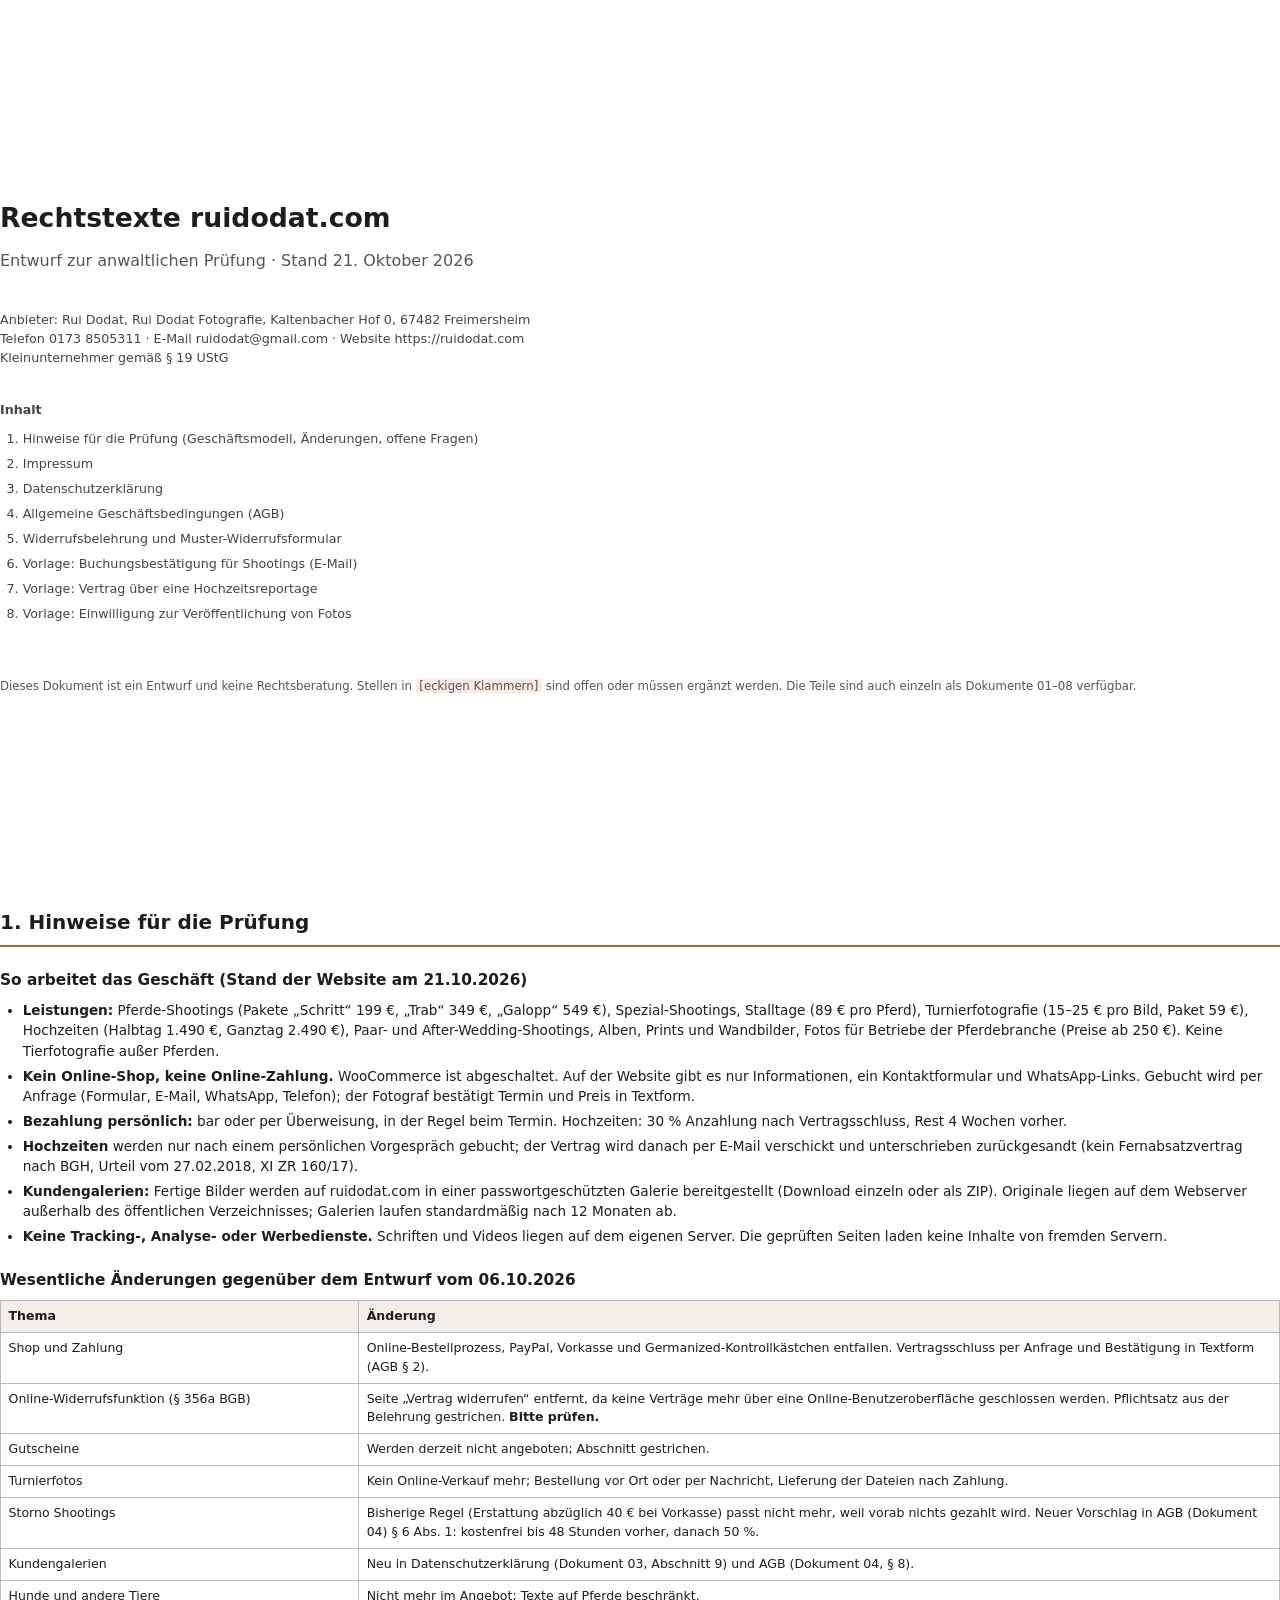
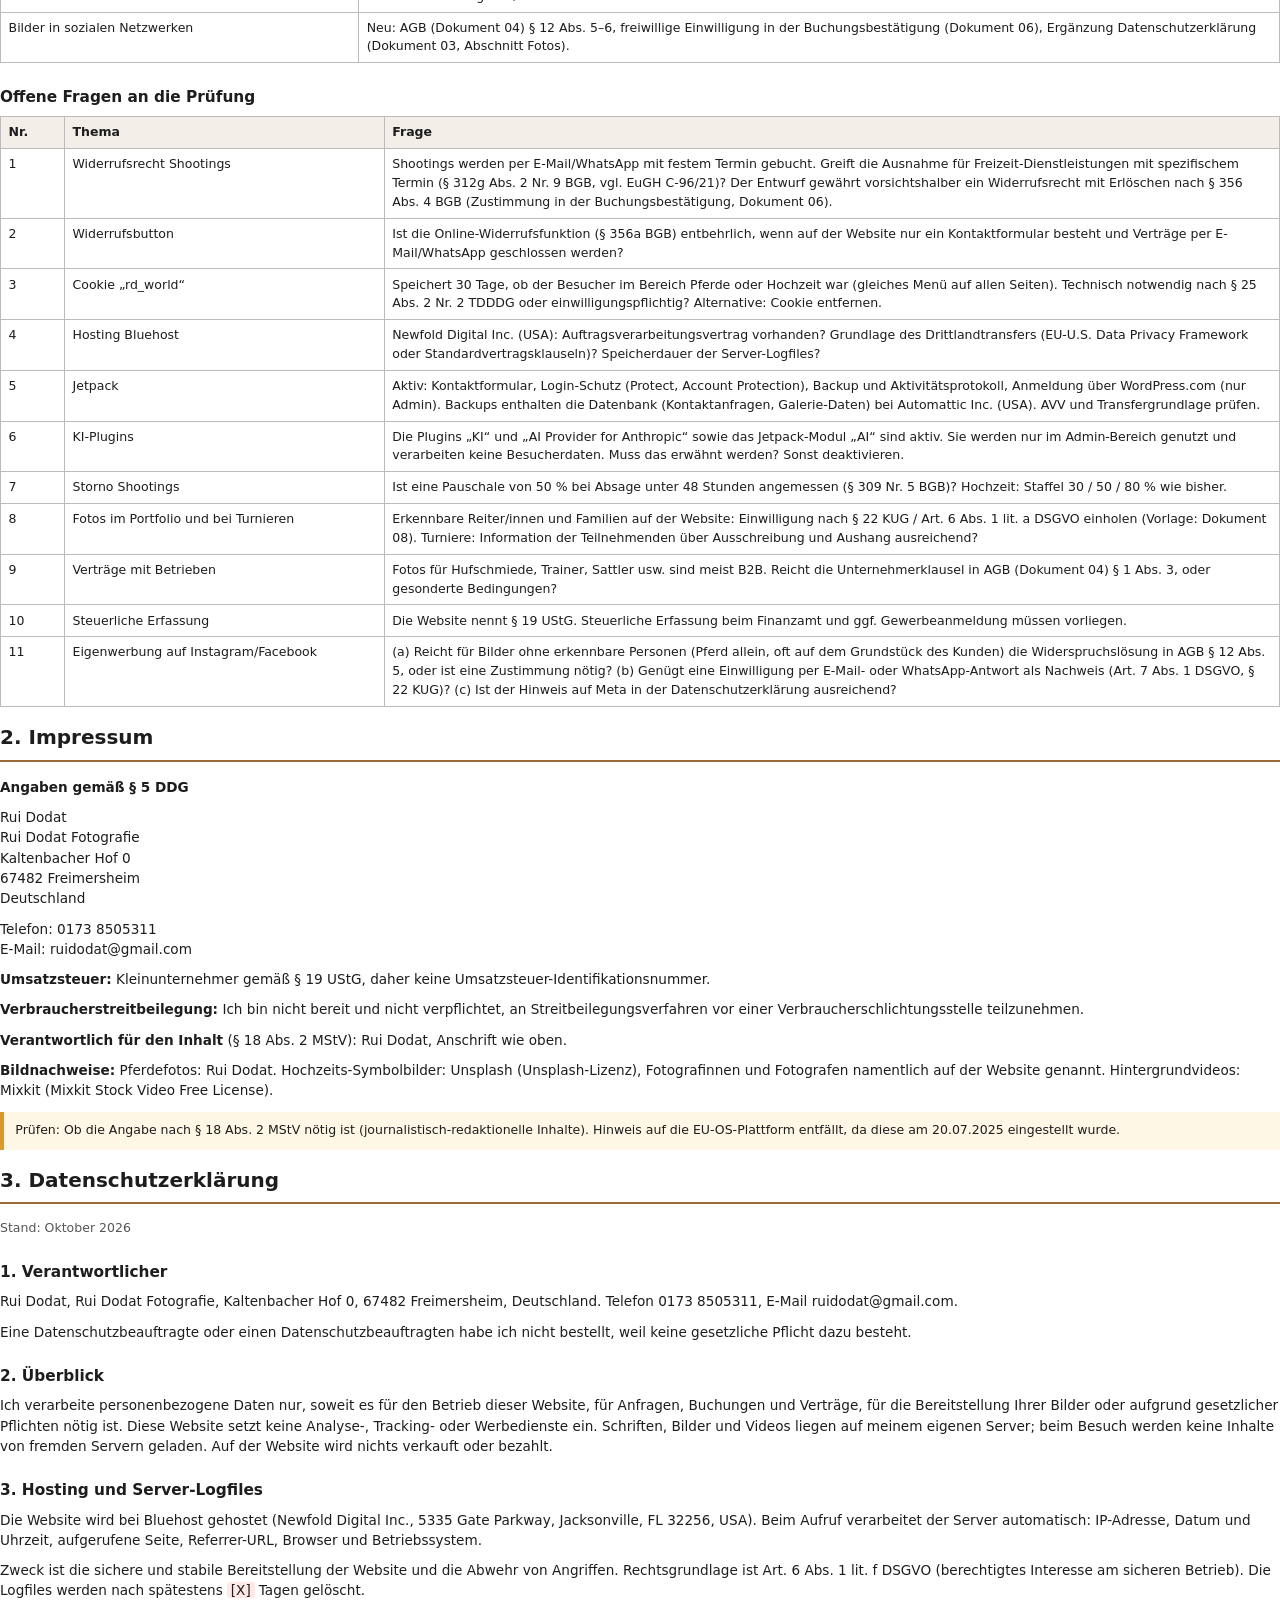
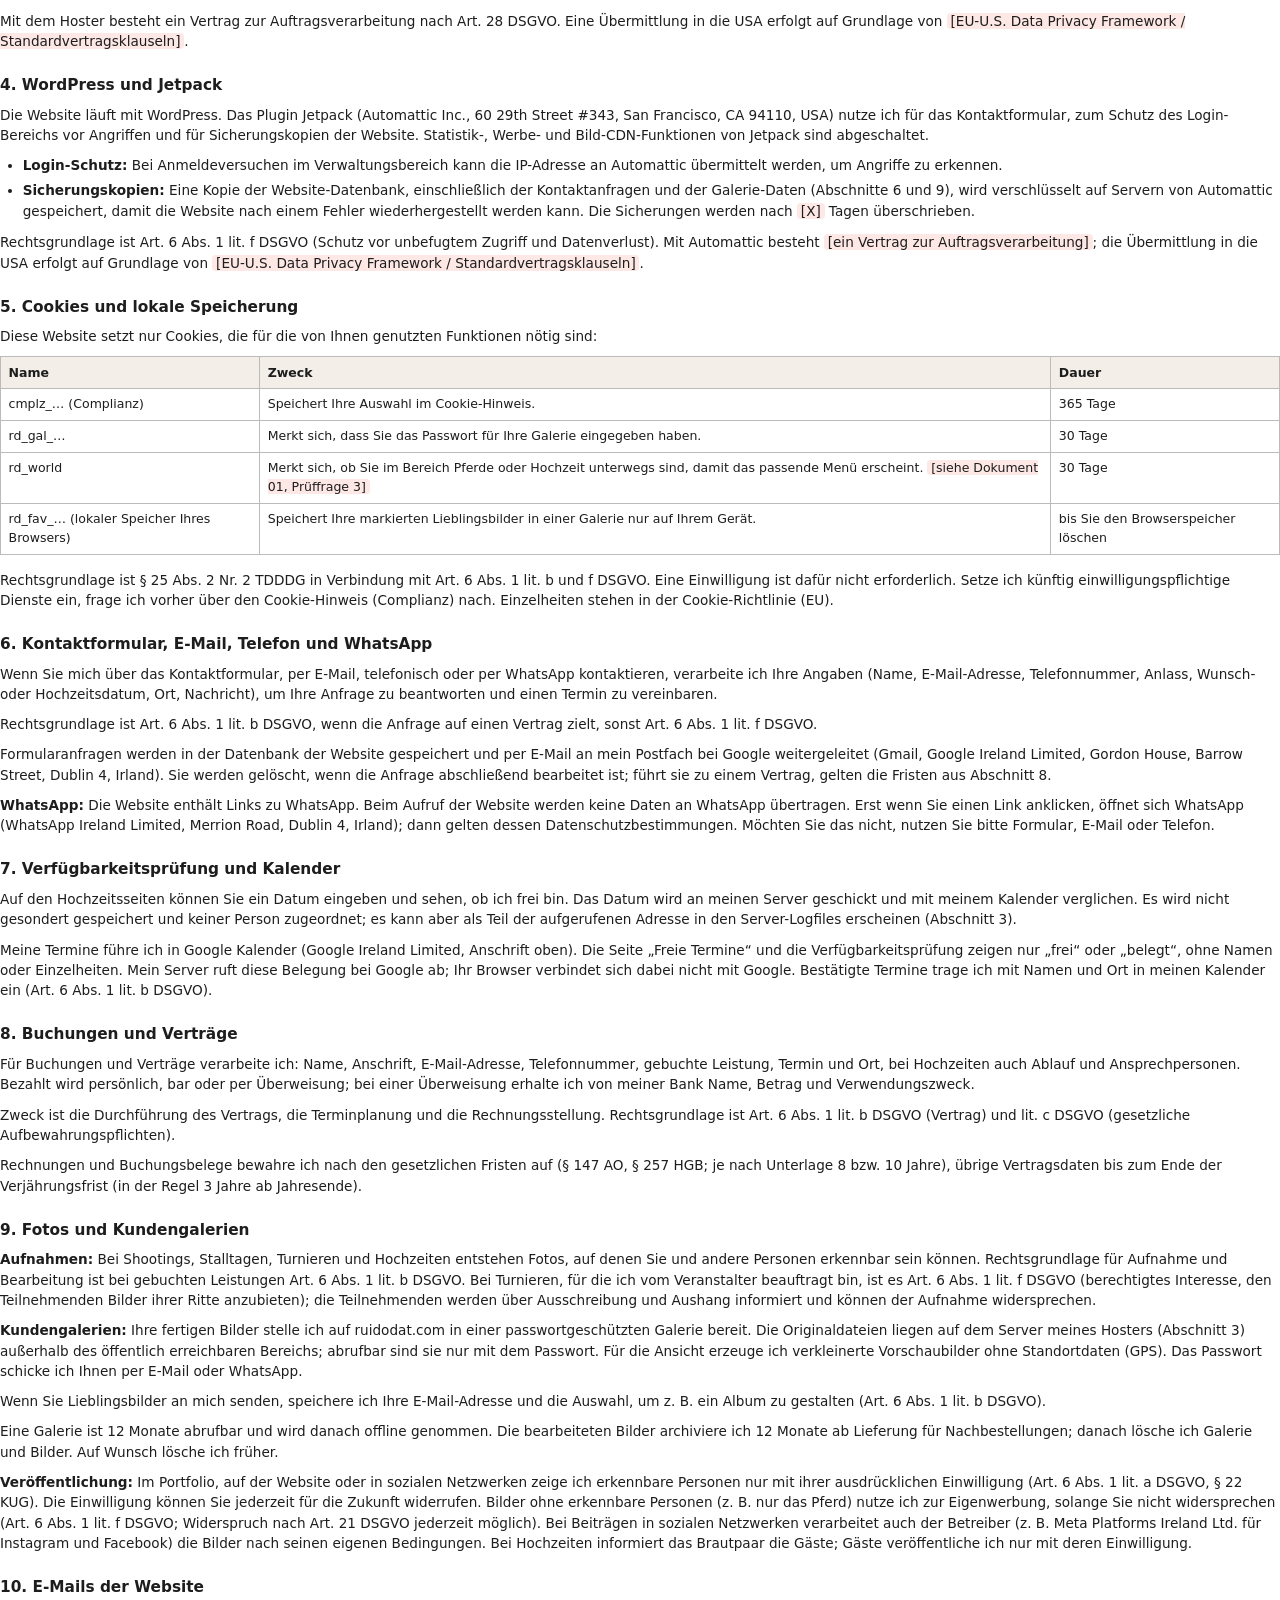
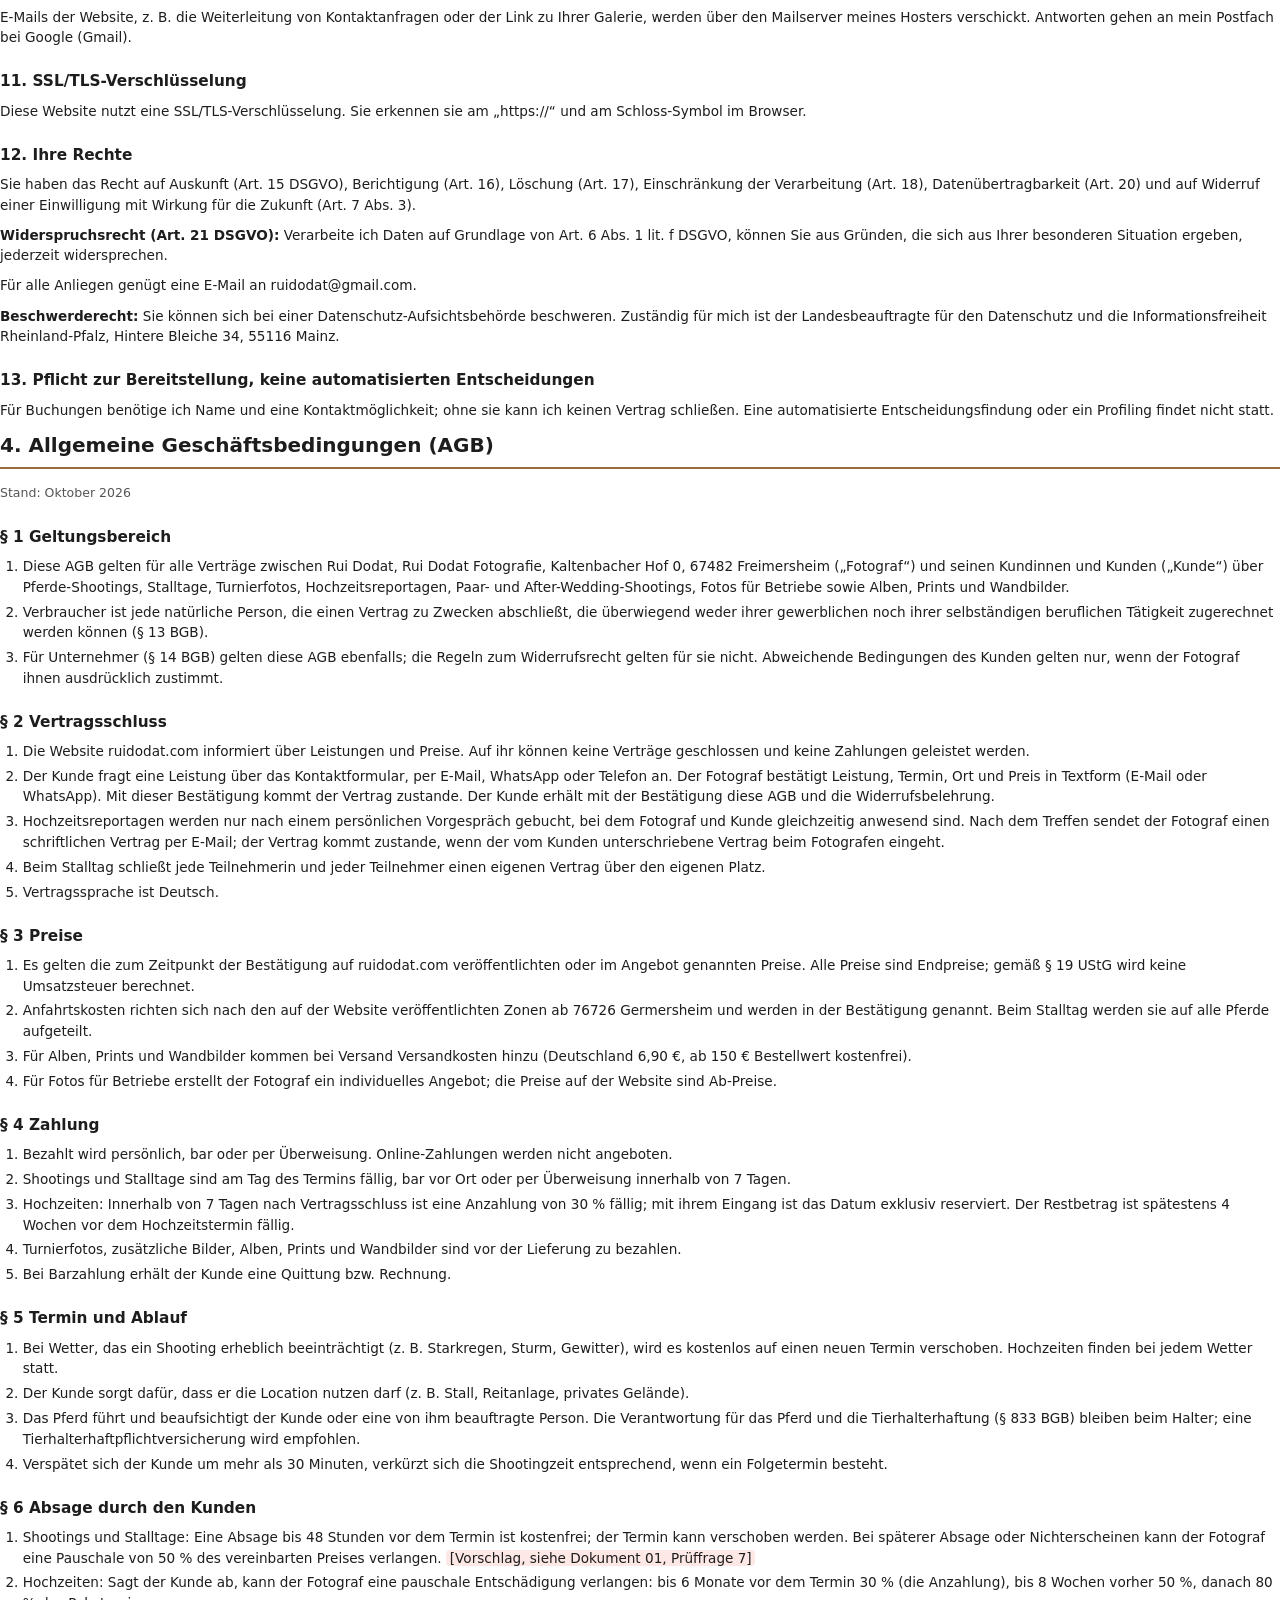
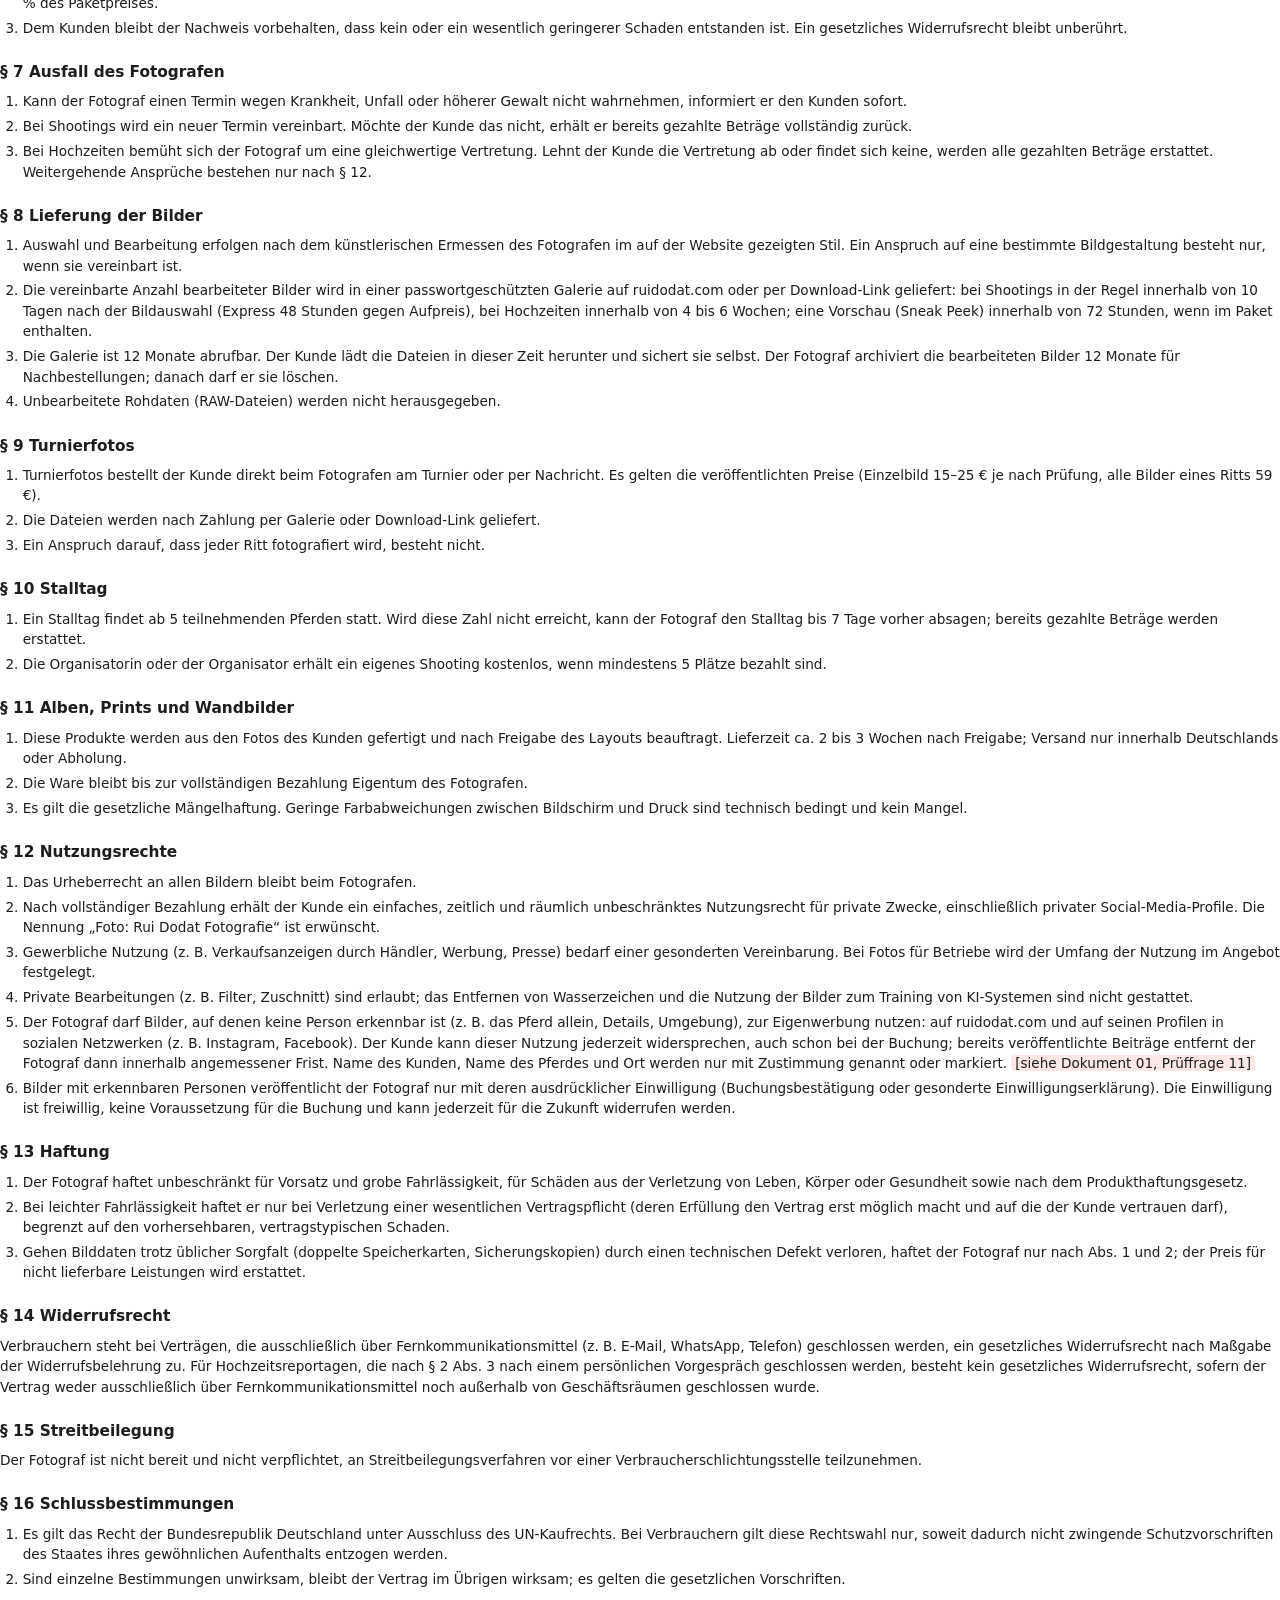
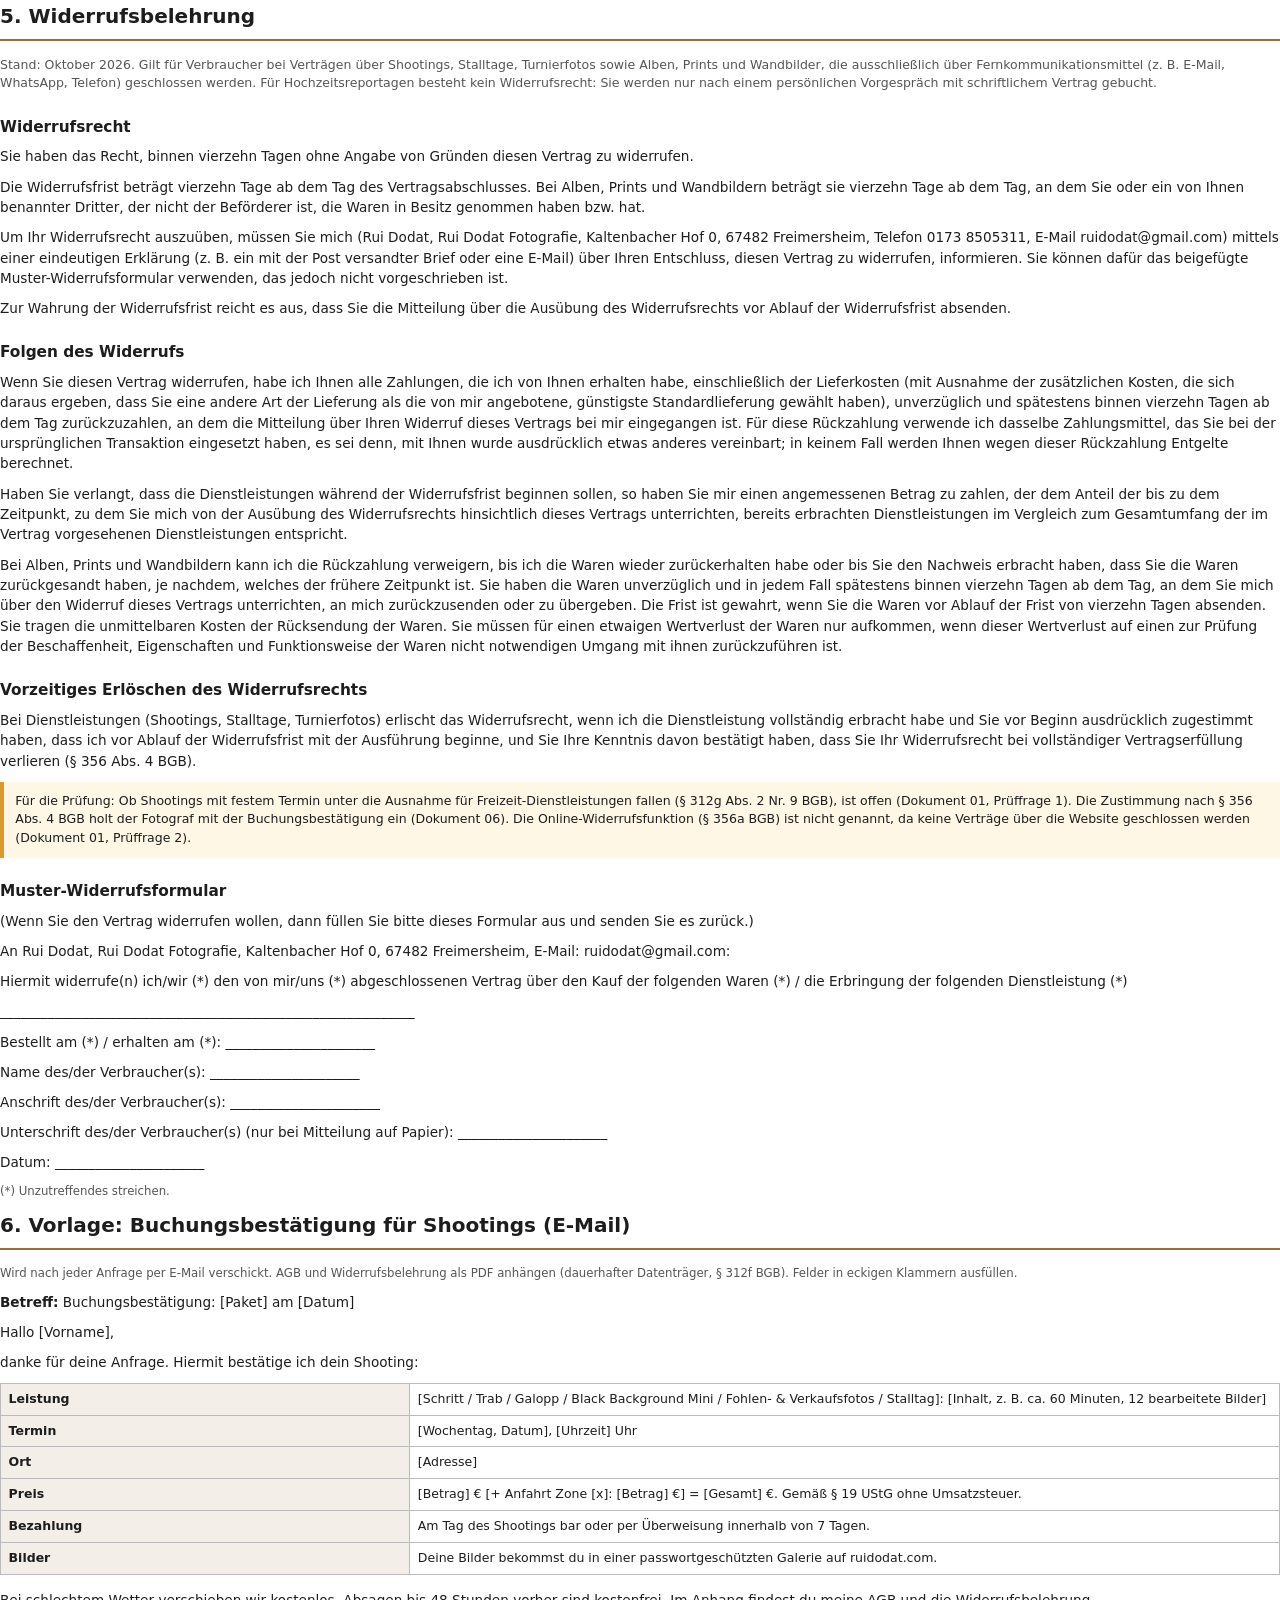
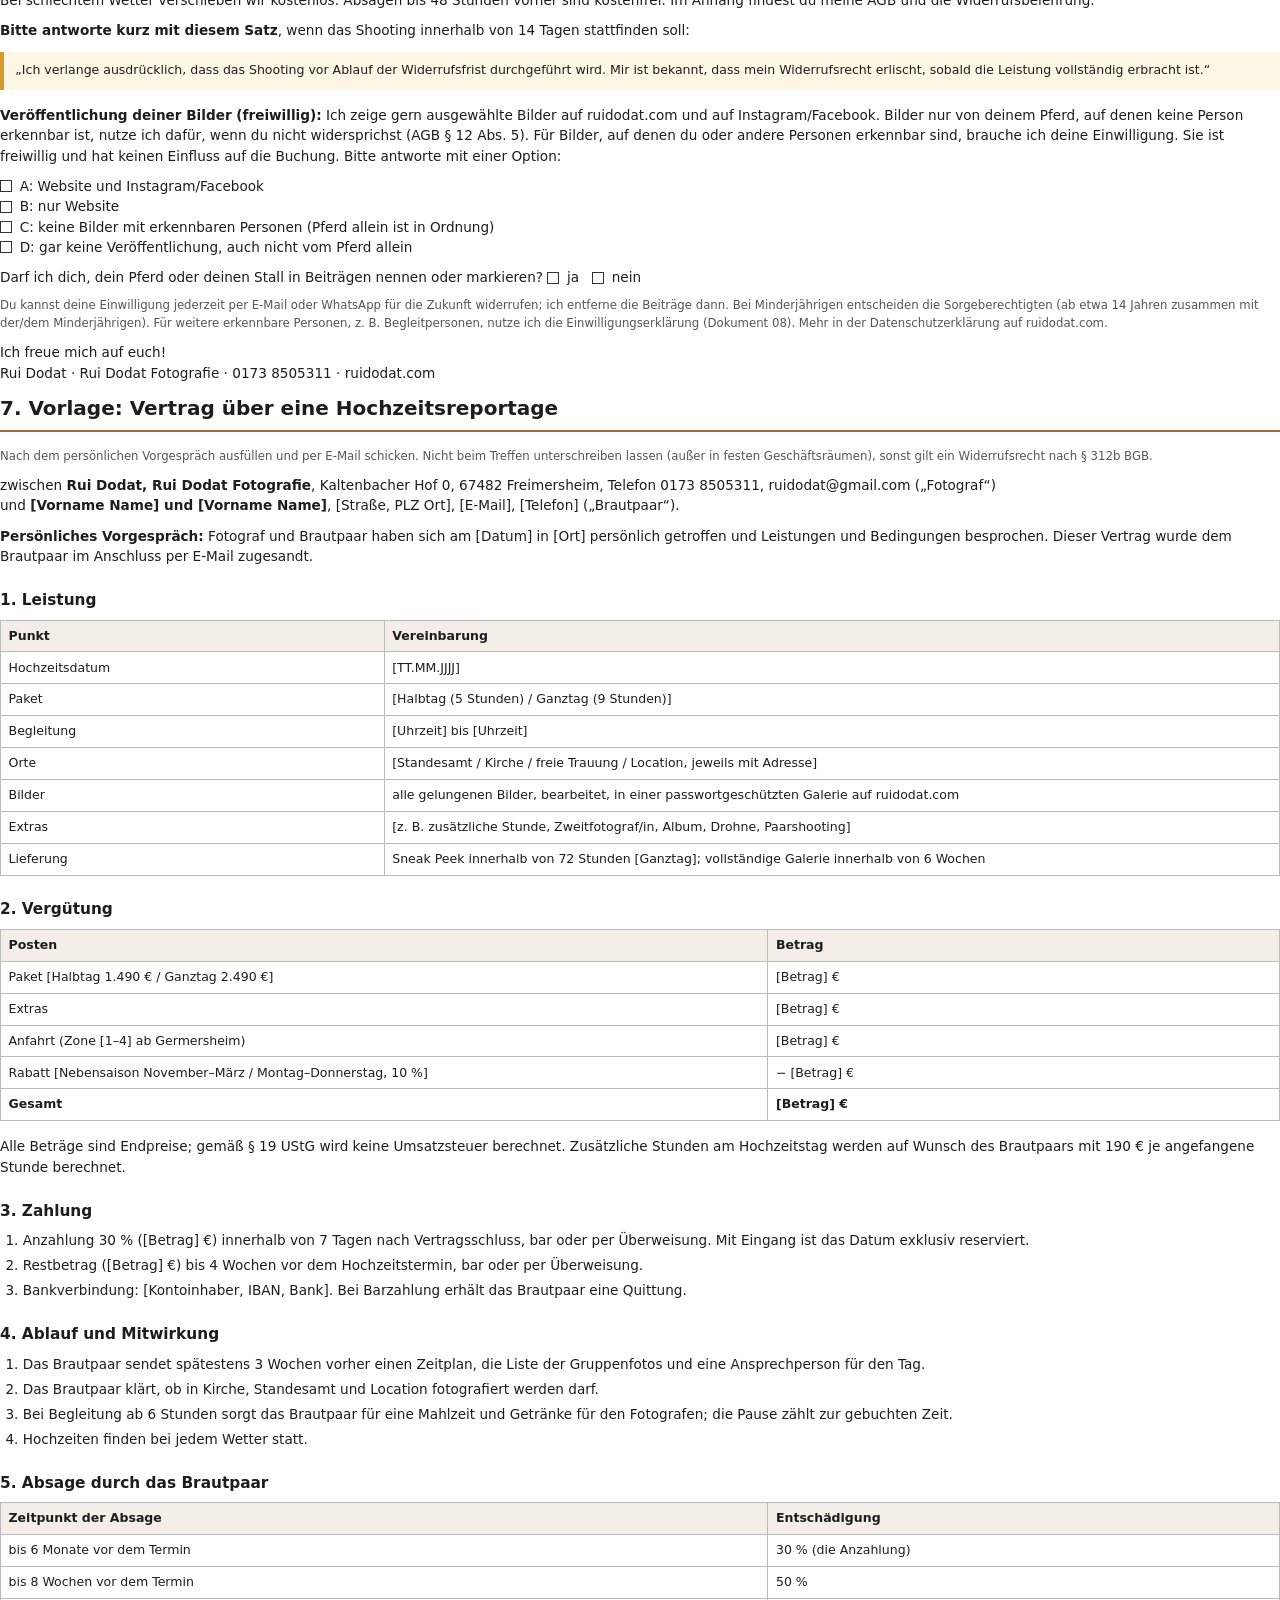
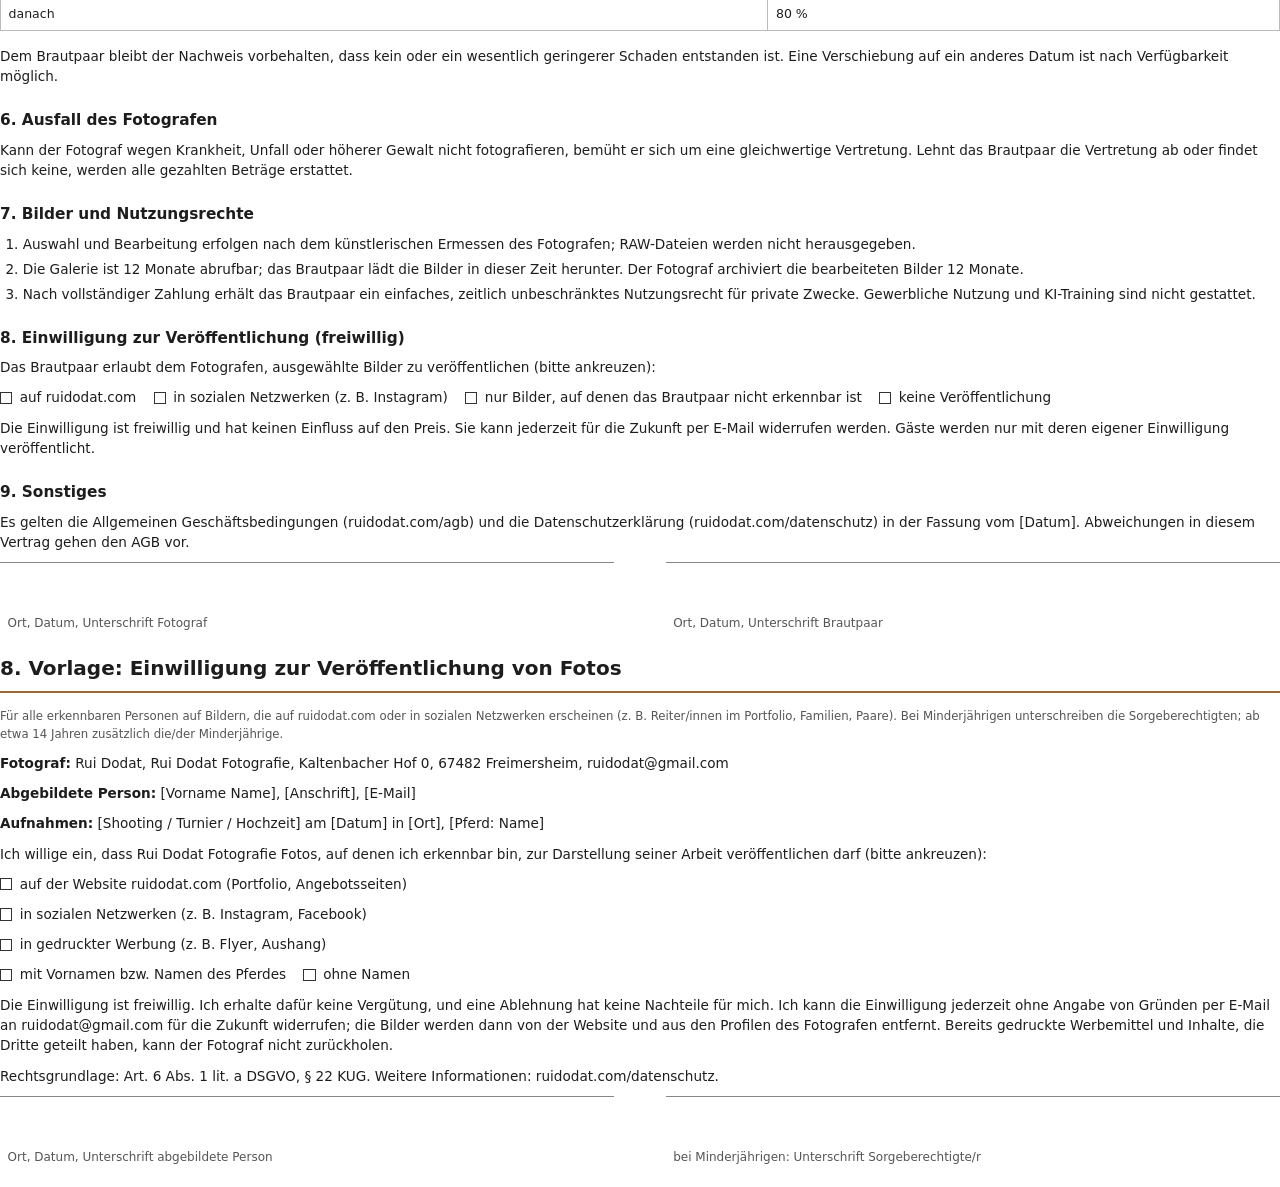
==== commit a6923ef0: "Rechtstexte: Eigenwerbung und Social-Media-Einwilligung ergänzen Co-Authored-By: Claude Opus 5.5 <no" ====
--- a/docs/rechtstexte/rechtstexte.html
+++ b/docs/rechtstexte/rechtstexte.html
@@ -76,6 +76,7 @@
 <tr><td>Storno Shootings</td><td>Bisherige Regel (Erstattung abzüglich 40 € bei Vorkasse) passt nicht mehr, weil vorab nichts gezahlt wird. Neuer Vorschlag in AGB (Dokument 04) § 6 Abs. 1: kostenfrei bis 48 Stunden vorher, danach 50 %.</td></tr>
 <tr><td>Kundengalerien</td><td>Neu in Datenschutzerklärung (Dokument 03, Abschnitt 9) und AGB (Dokument 04, § 8).</td></tr>
 <tr><td>Hunde und andere Tiere</td><td>Nicht mehr im Angebot; Texte auf Pferde beschränkt.</td></tr>
+<tr><td>Bilder in sozialen Netzwerken</td><td>Neu: AGB (Dokument 04) § 12 Abs. 5–6, freiwillige Einwilligung in der Buchungsbestätigung (Dokument 06), Ergänzung Datenschutzerklärung (Dokument 03, Abschnitt Fotos).</td></tr>
 </table>
 
 <h3>Offene Fragen an die Prüfung</h3>
@@ -91,6 +92,7 @@
 <tr><td>8</td><td>Fotos im Portfolio und bei Turnieren</td><td>Erkennbare Reiter/innen und Familien auf der Website: Einwilligung nach § 22 KUG / Art. 6 Abs. 1 lit. a DSGVO einholen (Vorlage: Dokument 08). Turniere: Information der Teilnehmenden über Ausschreibung und Aushang ausreichend?</td></tr>
 <tr><td>9</td><td>Verträge mit Betrieben</td><td>Fotos für Hufschmiede, Trainer, Sattler usw. sind meist B2B. Reicht die Unternehmerklausel in AGB (Dokument 04) § 1 Abs. 3, oder gesonderte Bedingungen?</td></tr>
 <tr><td>10</td><td>Steuerliche Erfassung</td><td>Die Website nennt § 19 UStG. Steuerliche Erfassung beim Finanzamt und ggf. Gewerbeanmeldung müssen vorliegen.</td></tr>
+<tr><td>11</td><td>Eigenwerbung auf Instagram/Facebook</td><td>(a) Reicht für Bilder ohne erkennbare Personen (Pferd allein, oft auf dem Grundstück des Kunden) die Widerspruchslösung in AGB § 12 Abs. 5, oder ist eine Zustimmung nötig? (b) Genügt eine Einwilligung per E-Mail- oder WhatsApp-Antwort als Nachweis (Art. 7 Abs. 1 DSGVO, § 22 KUG)? (c) Ist der Hinweis auf Meta in der Datenschutzerklärung ausreichend?</td></tr>
 </table>
 </section>
 
@@ -163,7 +165,7 @@
 <p><strong>Kundengalerien:</strong> Ihre fertigen Bilder stelle ich auf ruidodat.com in einer passwortgeschützten Galerie bereit. Die Originaldateien liegen auf dem Server meines Hosters (Abschnitt 3) außerhalb des öffentlich erreichbaren Bereichs; abrufbar sind sie nur mit dem Passwort. Für die Ansicht erzeuge ich verkleinerte Vorschaubilder ohne Standortdaten (GPS). Das Passwort schicke ich Ihnen per E-Mail oder WhatsApp.</p>
 <p>Wenn Sie Lieblingsbilder an mich senden, speichere ich Ihre E-Mail-Adresse und die Auswahl, um z. B. ein Album zu gestalten (Art. 6 Abs. 1 lit. b DSGVO).</p>
 <p>Eine Galerie ist 12 Monate abrufbar und wird danach offline genommen. Die bearbeiteten Bilder archiviere ich 12 Monate ab Lieferung für Nachbestellungen; danach lösche ich Galerie und Bilder. Auf Wunsch lösche ich früher.</p>
-<p><strong>Veröffentlichung:</strong> Im Portfolio, auf der Website oder in sozialen Netzwerken zeige ich erkennbare Personen nur mit ihrer ausdrücklichen Einwilligung (Art. 6 Abs. 1 lit. a DSGVO, § 22 KUG). Die Einwilligung können Sie jederzeit für die Zukunft widerrufen. Bei Hochzeiten informiert das Brautpaar die Gäste; Gäste veröffentliche ich nur mit deren Einwilligung.</p>
+<p><strong>Veröffentlichung:</strong> Im Portfolio, auf der Website oder in sozialen Netzwerken zeige ich erkennbare Personen nur mit ihrer ausdrücklichen Einwilligung (Art. 6 Abs. 1 lit. a DSGVO, § 22 KUG). Die Einwilligung können Sie jederzeit für die Zukunft widerrufen. Bilder ohne erkennbare Personen (z. B. nur das Pferd) nutze ich zur Eigenwerbung, solange Sie nicht widersprechen (Art. 6 Abs. 1 lit. f DSGVO; Widerspruch nach Art. 21 DSGVO jederzeit möglich). Bei Beiträgen in sozialen Netzwerken verarbeitet auch der Betreiber (z. B. Meta Platforms Ireland Ltd. für Instagram und Facebook) die Bilder nach seinen eigenen Bedingungen. Bei Hochzeiten informiert das Brautpaar die Gäste; Gäste veröffentliche ich nur mit deren Einwilligung.</p>
 
 <h3>10. E-Mails der Website</h3>
 <p>E-Mails der Website, z. B. die Weiterleitung von Kontaktanfragen oder der Link zu Ihrer Galerie, werden über den Mailserver meines Hosters verschickt. Antworten gehen an mein Postfach bei Google (Gmail).</p>
@@ -275,7 +277,8 @@
   <li>Nach vollständiger Bezahlung erhält der Kunde ein einfaches, zeitlich und räumlich unbeschränktes Nutzungsrecht für private Zwecke, einschließlich privater Social-Media-Profile. Die Nennung „Foto: Rui Dodat Fotografie“ ist erwünscht.</li>
   <li>Gewerbliche Nutzung (z. B. Verkaufsanzeigen durch Händler, Werbung, Presse) bedarf einer gesonderten Vereinbarung. Bei Fotos für Betriebe wird der Umfang der Nutzung im Angebot festgelegt.</li>
   <li>Private Bearbeitungen (z. B. Filter, Zuschnitt) sind erlaubt; das Entfernen von Wasserzeichen und die Nutzung der Bilder zum Training von KI-Systemen sind nicht gestattet.</li>
-  <li>Der Fotograf veröffentlicht Bilder mit erkennbaren Personen nur mit deren ausdrücklicher Einwilligung.</li>
+  <li>Der Fotograf darf Bilder, auf denen keine Person erkennbar ist (z. B. das Pferd allein, Details, Umgebung), zur Eigenwerbung nutzen: auf ruidodat.com und auf seinen Profilen in sozialen Netzwerken (z. B. Instagram, Facebook). Der Kunde kann dieser Nutzung jederzeit widersprechen, auch schon bei der Buchung; bereits veröffentlichte Beiträge entfernt der Fotograf dann innerhalb angemessener Frist. Name des Kunden, Name des Pferdes und Ort werden nur mit Zustimmung genannt oder markiert. <span class="todo">[siehe Dokument 01, Prüffrage 11]</span></li>
+  <li>Bilder mit erkennbaren Personen veröffentlicht der Fotograf nur mit deren ausdrücklicher Einwilligung (Buchungsbestätigung oder gesonderte Einwilligungserklärung). Die Einwilligung ist freiwillig, keine Voraussetzung für die Buchung und kann jederzeit für die Zukunft widerrufen werden.</li>
 </ol>
 
 <h3>§ 13 Haftung</h3>
@@ -349,6 +352,13 @@
 <p>Bei schlechtem Wetter verschieben wir kostenlos. Absagen bis 48 Stunden vorher sind kostenfrei. Im Anhang findest du meine AGB und die Widerrufsbelehrung.</p>
 <p><strong>Bitte antworte kurz mit diesem Satz</strong>, wenn das Shooting innerhalb von 14 Tagen stattfinden soll:</p>
 <div class="note">„Ich verlange ausdrücklich, dass das Shooting vor Ablauf der Widerrufsfrist durchgeführt wird. Mir ist bekannt, dass mein Widerrufsrecht erlischt, sobald die Leistung vollständig erbracht ist.“</div>
+<p><strong>Veröffentlichung deiner Bilder (freiwillig):</strong> Ich zeige gern ausgewählte Bilder auf ruidodat.com und auf Instagram/Facebook. Bilder nur von deinem Pferd, auf denen keine Person erkennbar ist, nutze ich dafür, wenn du nicht widersprichst (AGB § 12 Abs. 5). Für Bilder, auf denen du oder andere Personen erkennbar sind, brauche ich deine Einwilligung. Sie ist freiwillig und hat keinen Einfluss auf die Buchung. Bitte antworte mit einer Option:</p>
+<p><span class="box"></span>A: Website und Instagram/Facebook<br>
+<span class="box"></span>B: nur Website<br>
+<span class="box"></span>C: keine Bilder mit erkennbaren Personen (Pferd allein ist in Ordnung)<br>
+<span class="box"></span>D: gar keine Veröffentlichung, auch nicht vom Pferd allein</p>
+<p>Darf ich dich, dein Pferd oder deinen Stall in Beiträgen nennen oder markieren? <span class="box"></span>ja &nbsp; <span class="box"></span>nein</p>
+<p class="small">Du kannst deine Einwilligung jederzeit per E-Mail oder WhatsApp für die Zukunft widerrufen; ich entferne die Beiträge dann. Bei Minderjährigen entscheiden die Sorgeberechtigten (ab etwa 14 Jahren zusammen mit der/dem Minderjährigen). Für weitere erkennbare Personen, z. B. Begleitpersonen, nutze ich die Einwilligungserklärung (Dokument 08). Mehr in der Datenschutzerklärung auf ruidodat.com.</p>
 <p>Ich freue mich auf euch!<br>Rui Dodat · Rui Dodat Fotografie · 0173 8505311 · ruidodat.com</p>
 </section>
 
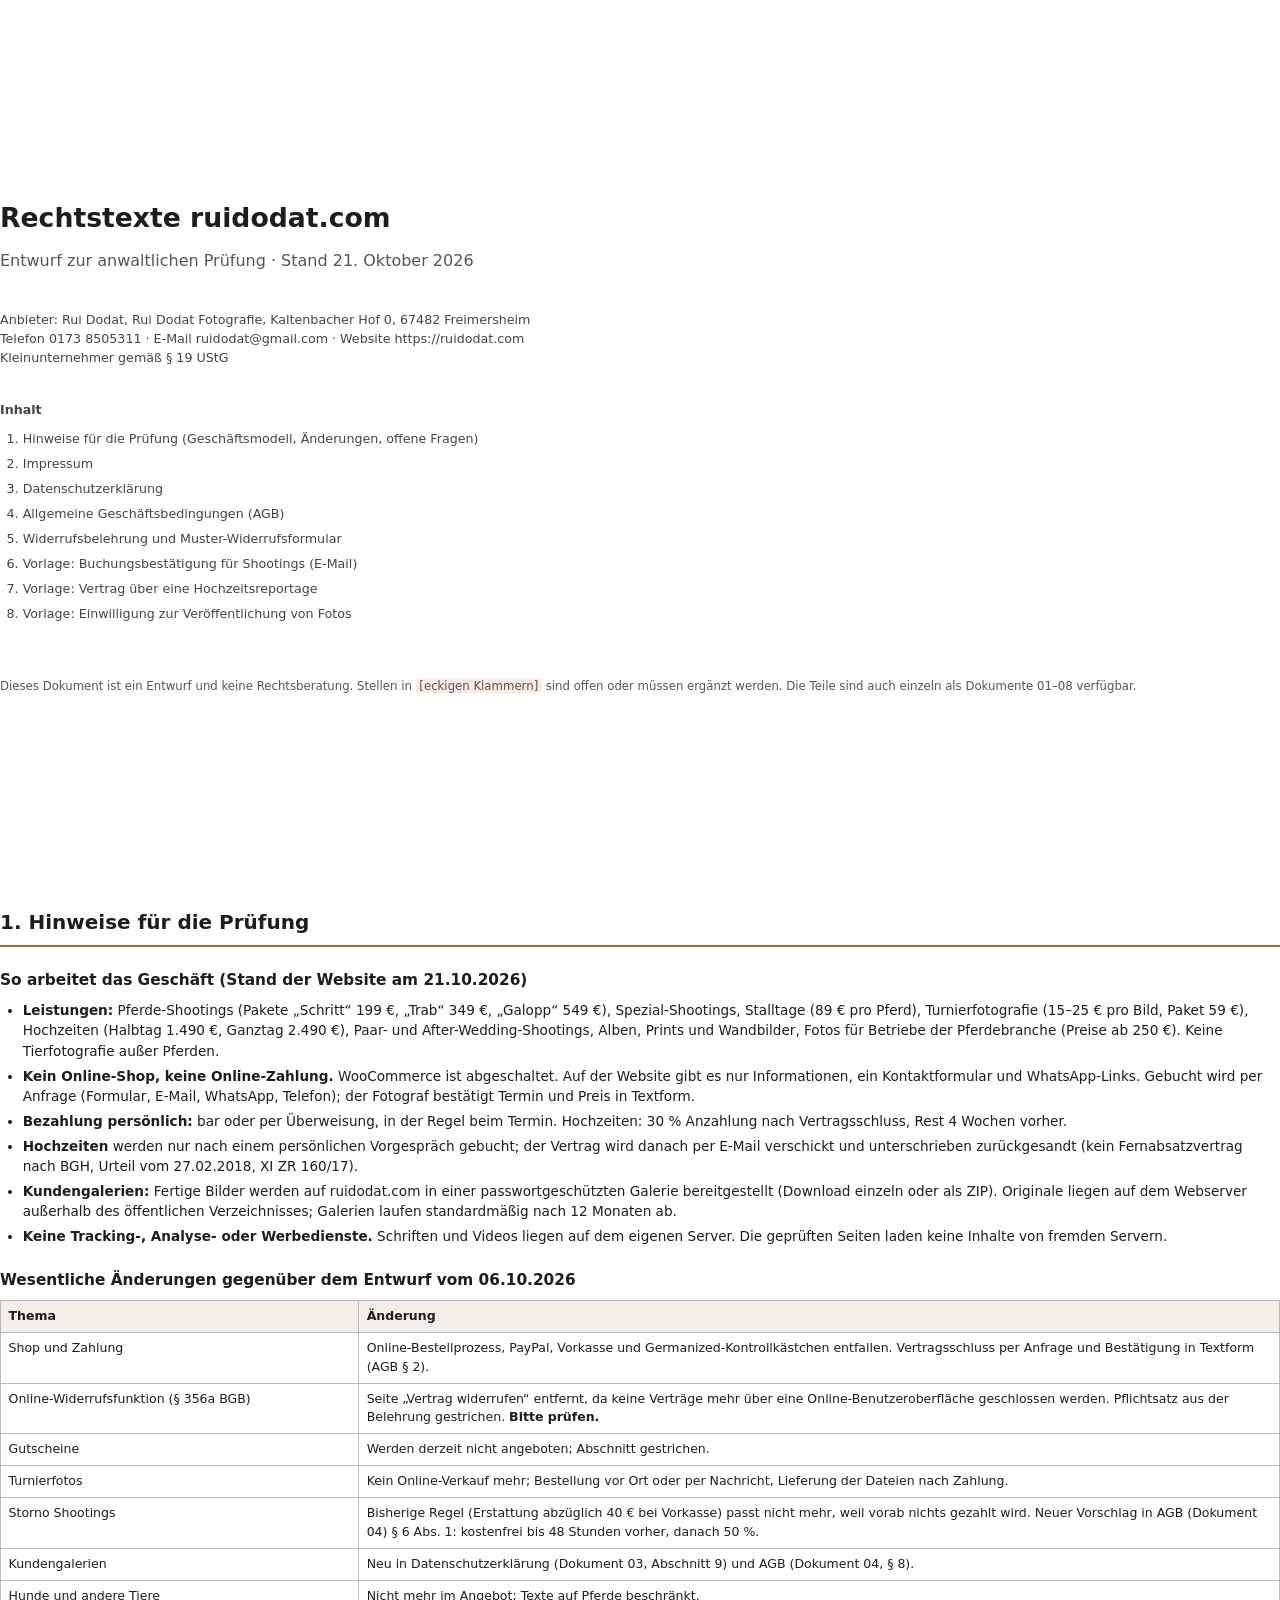
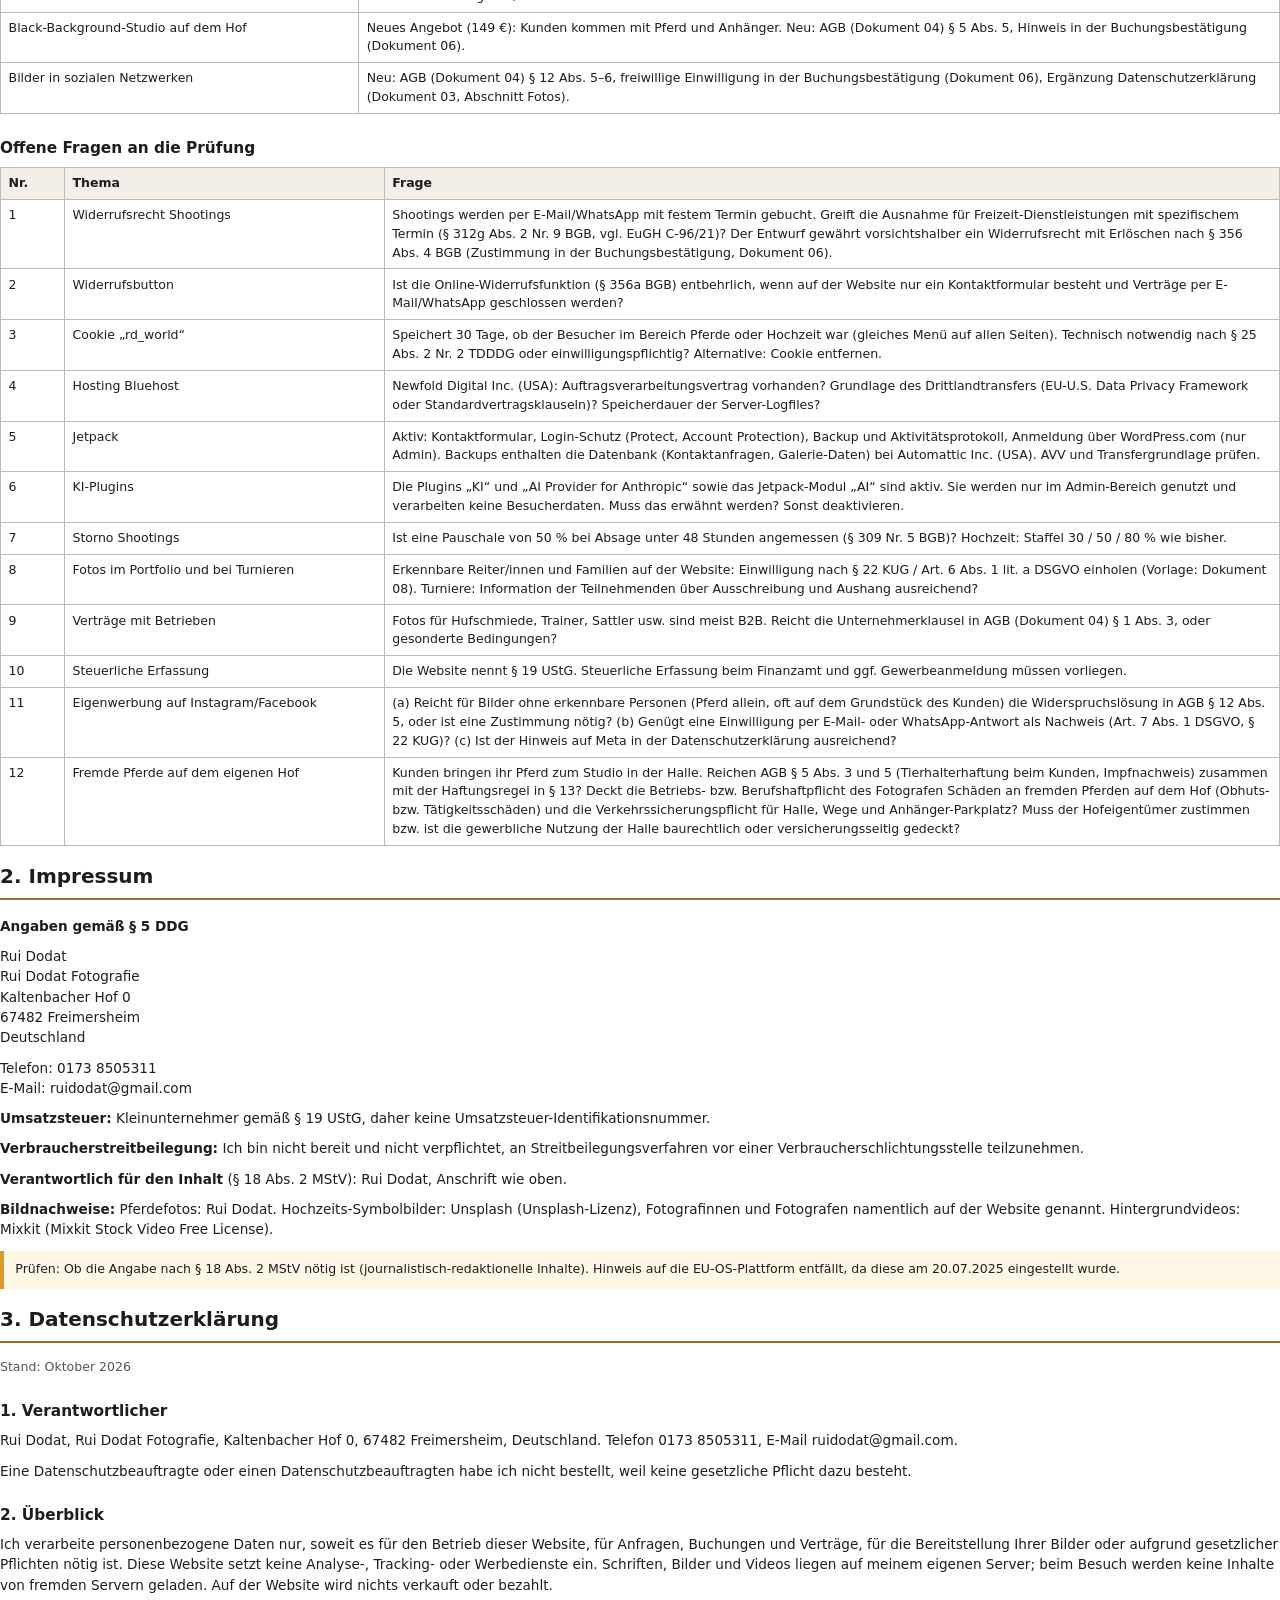
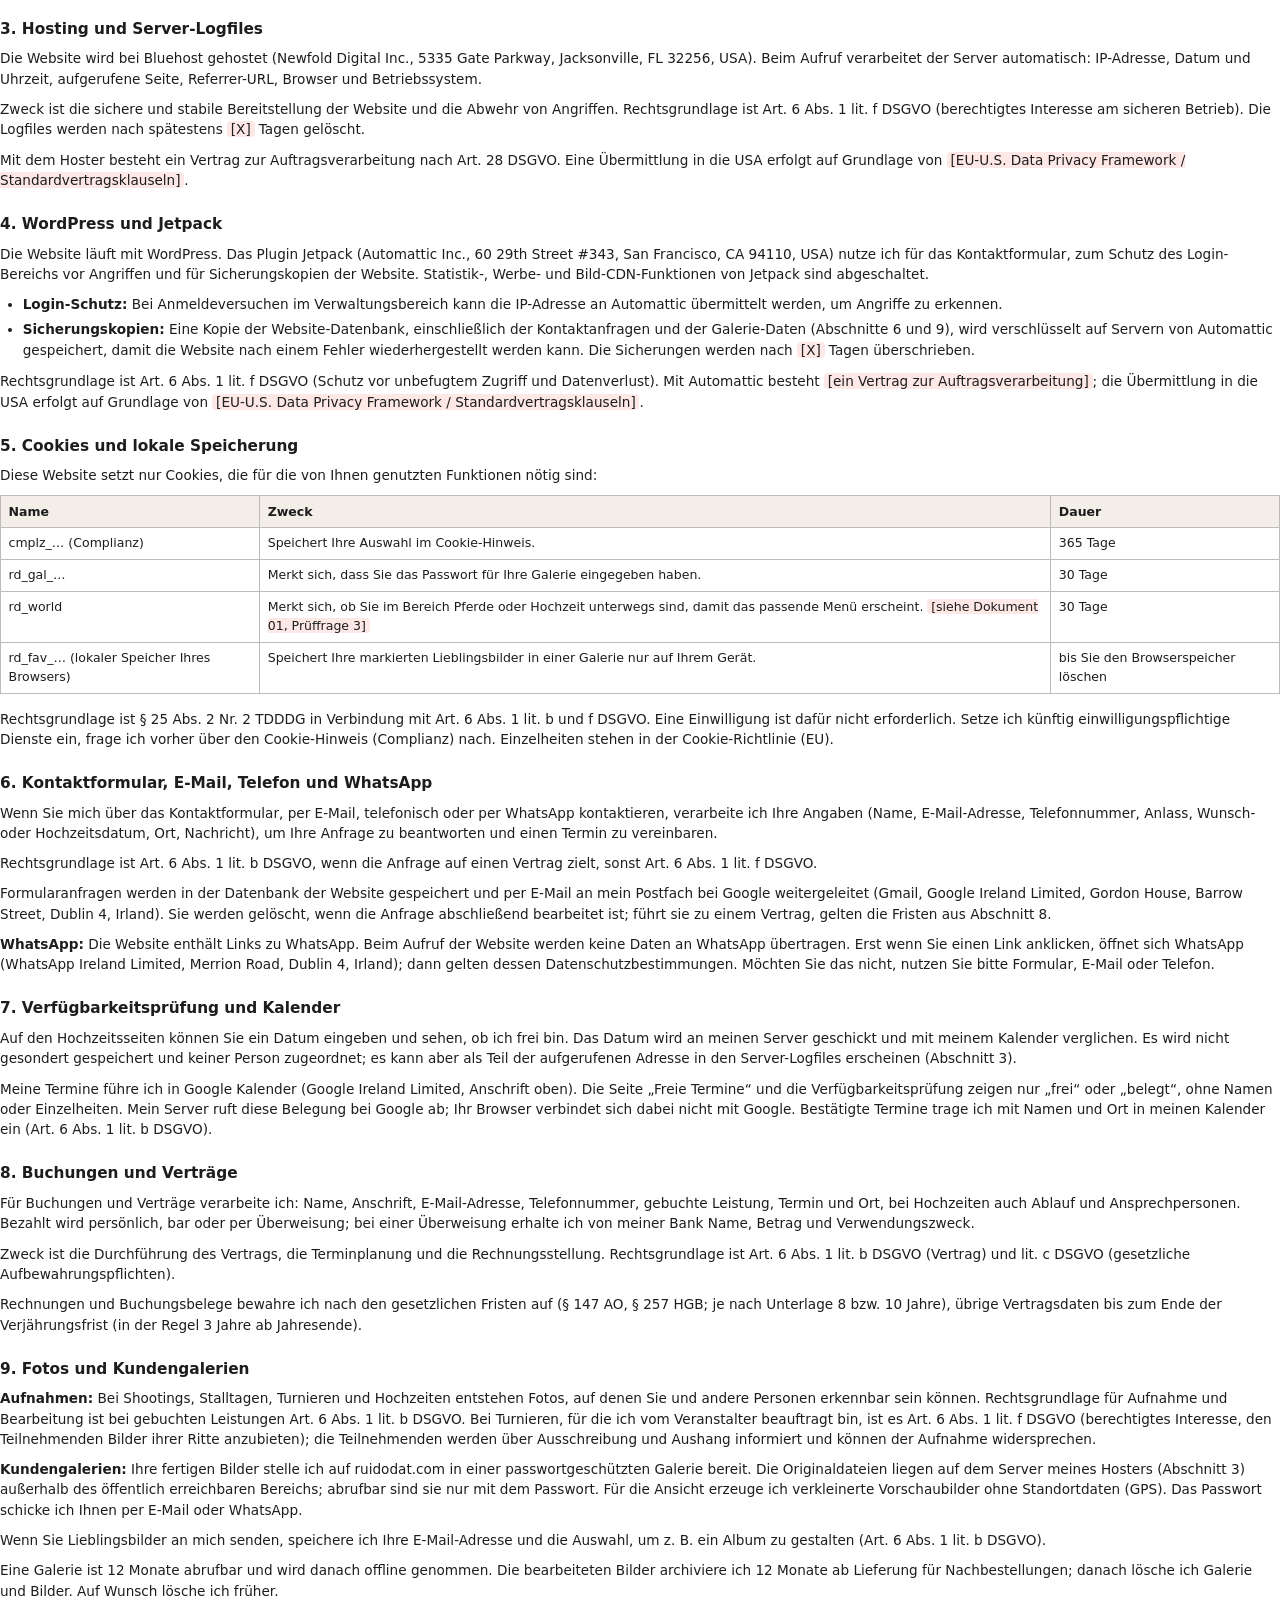
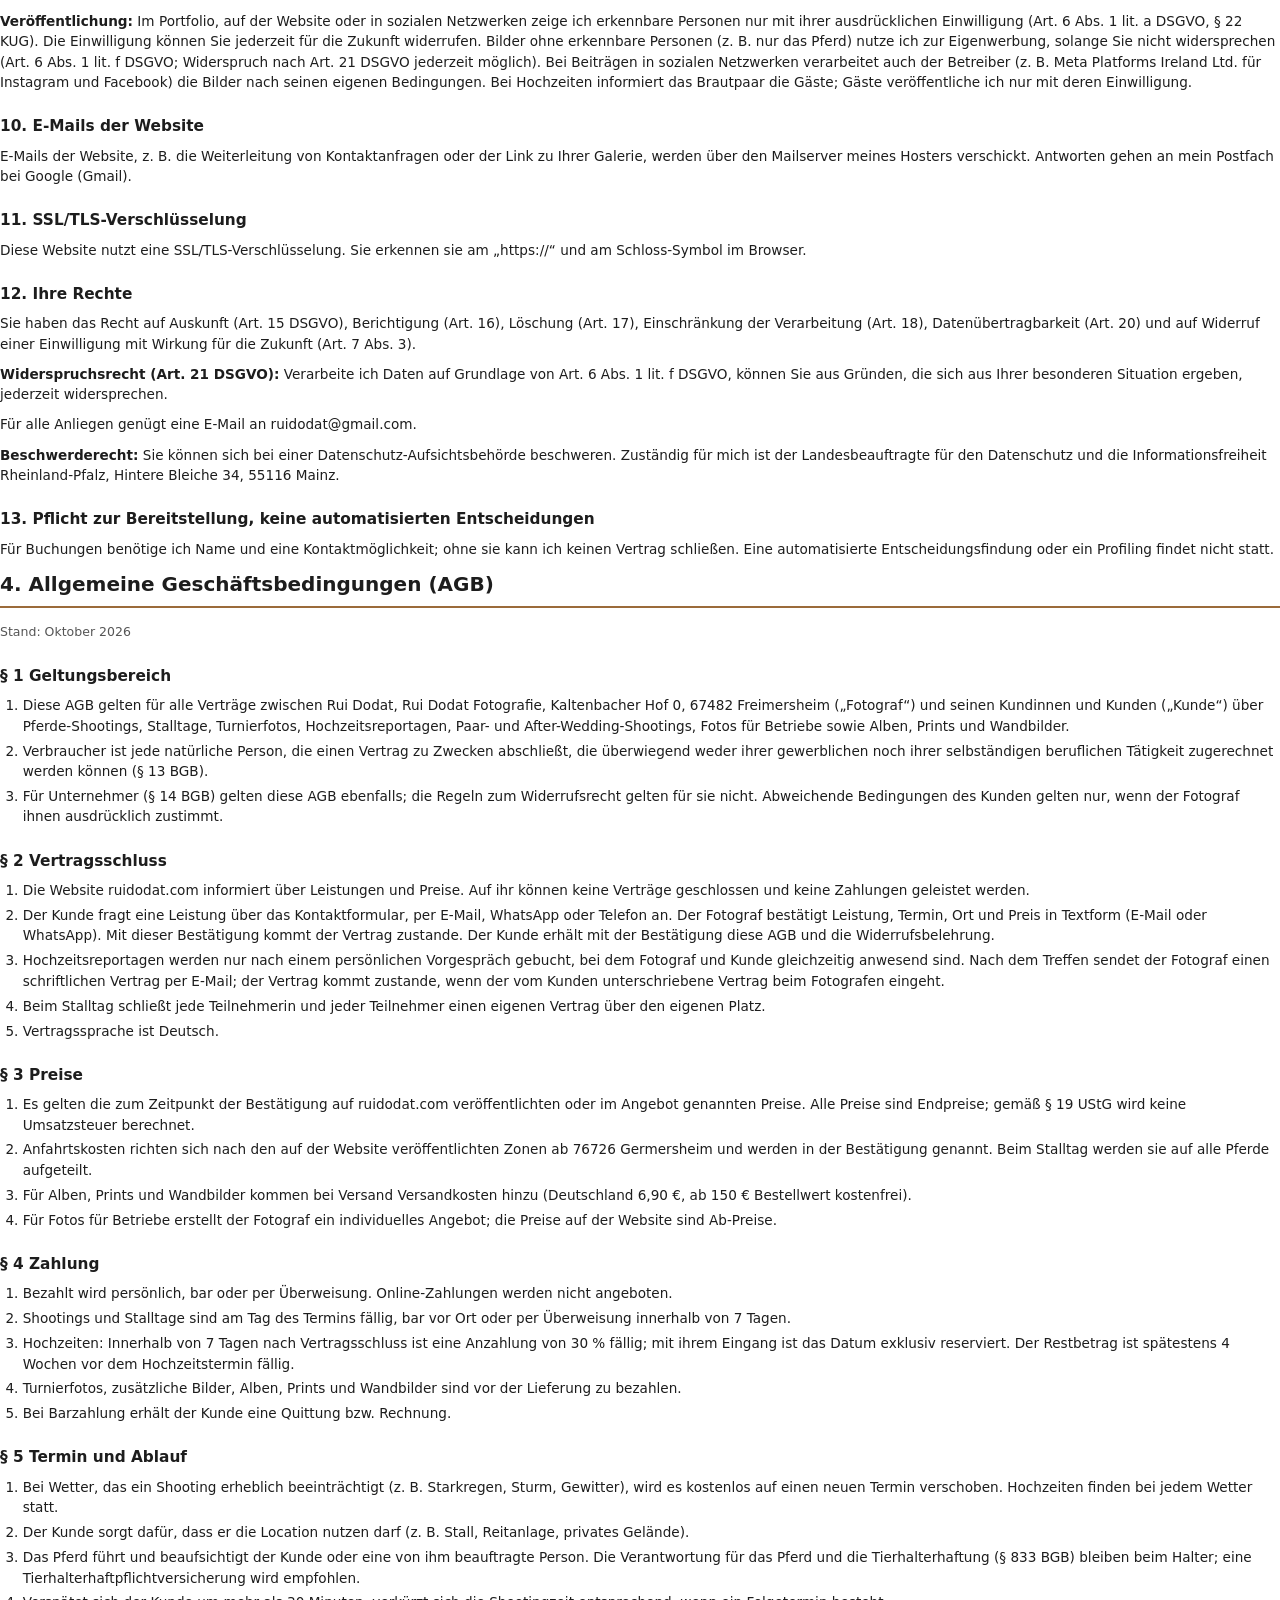
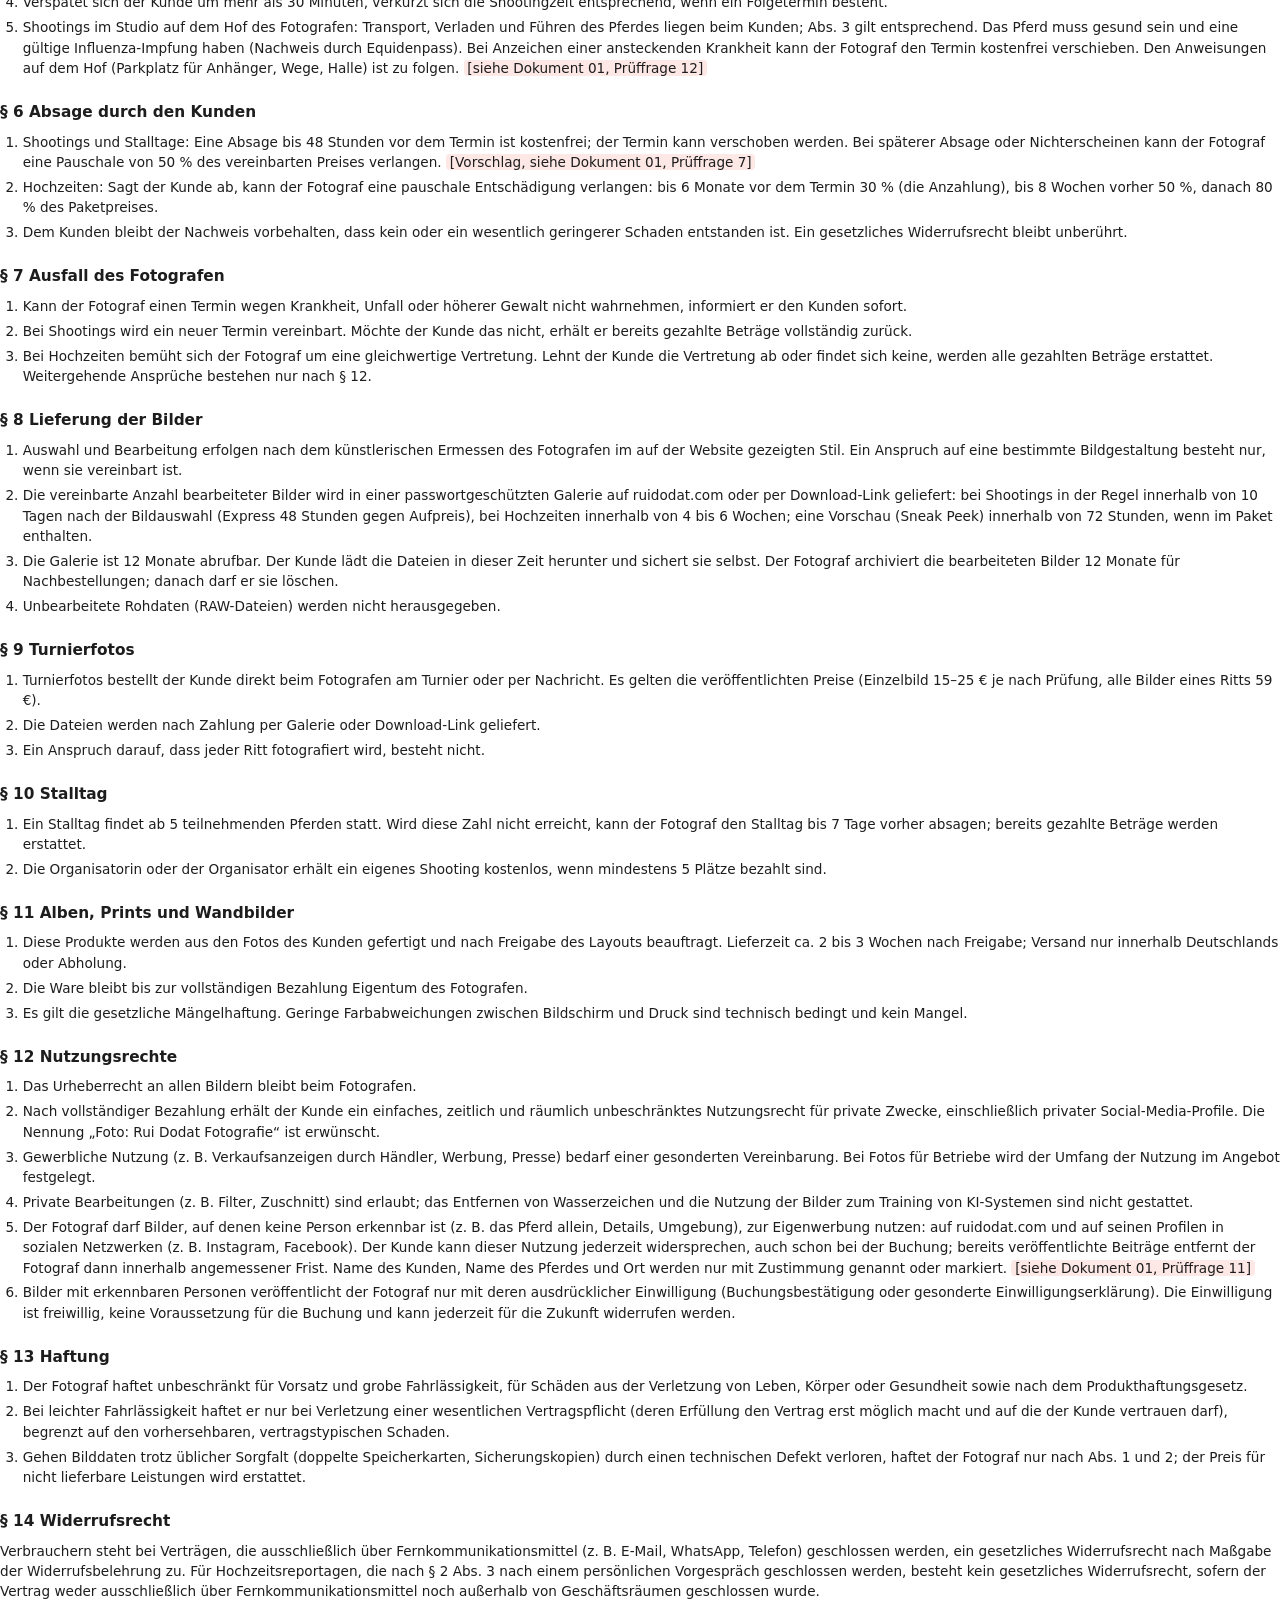
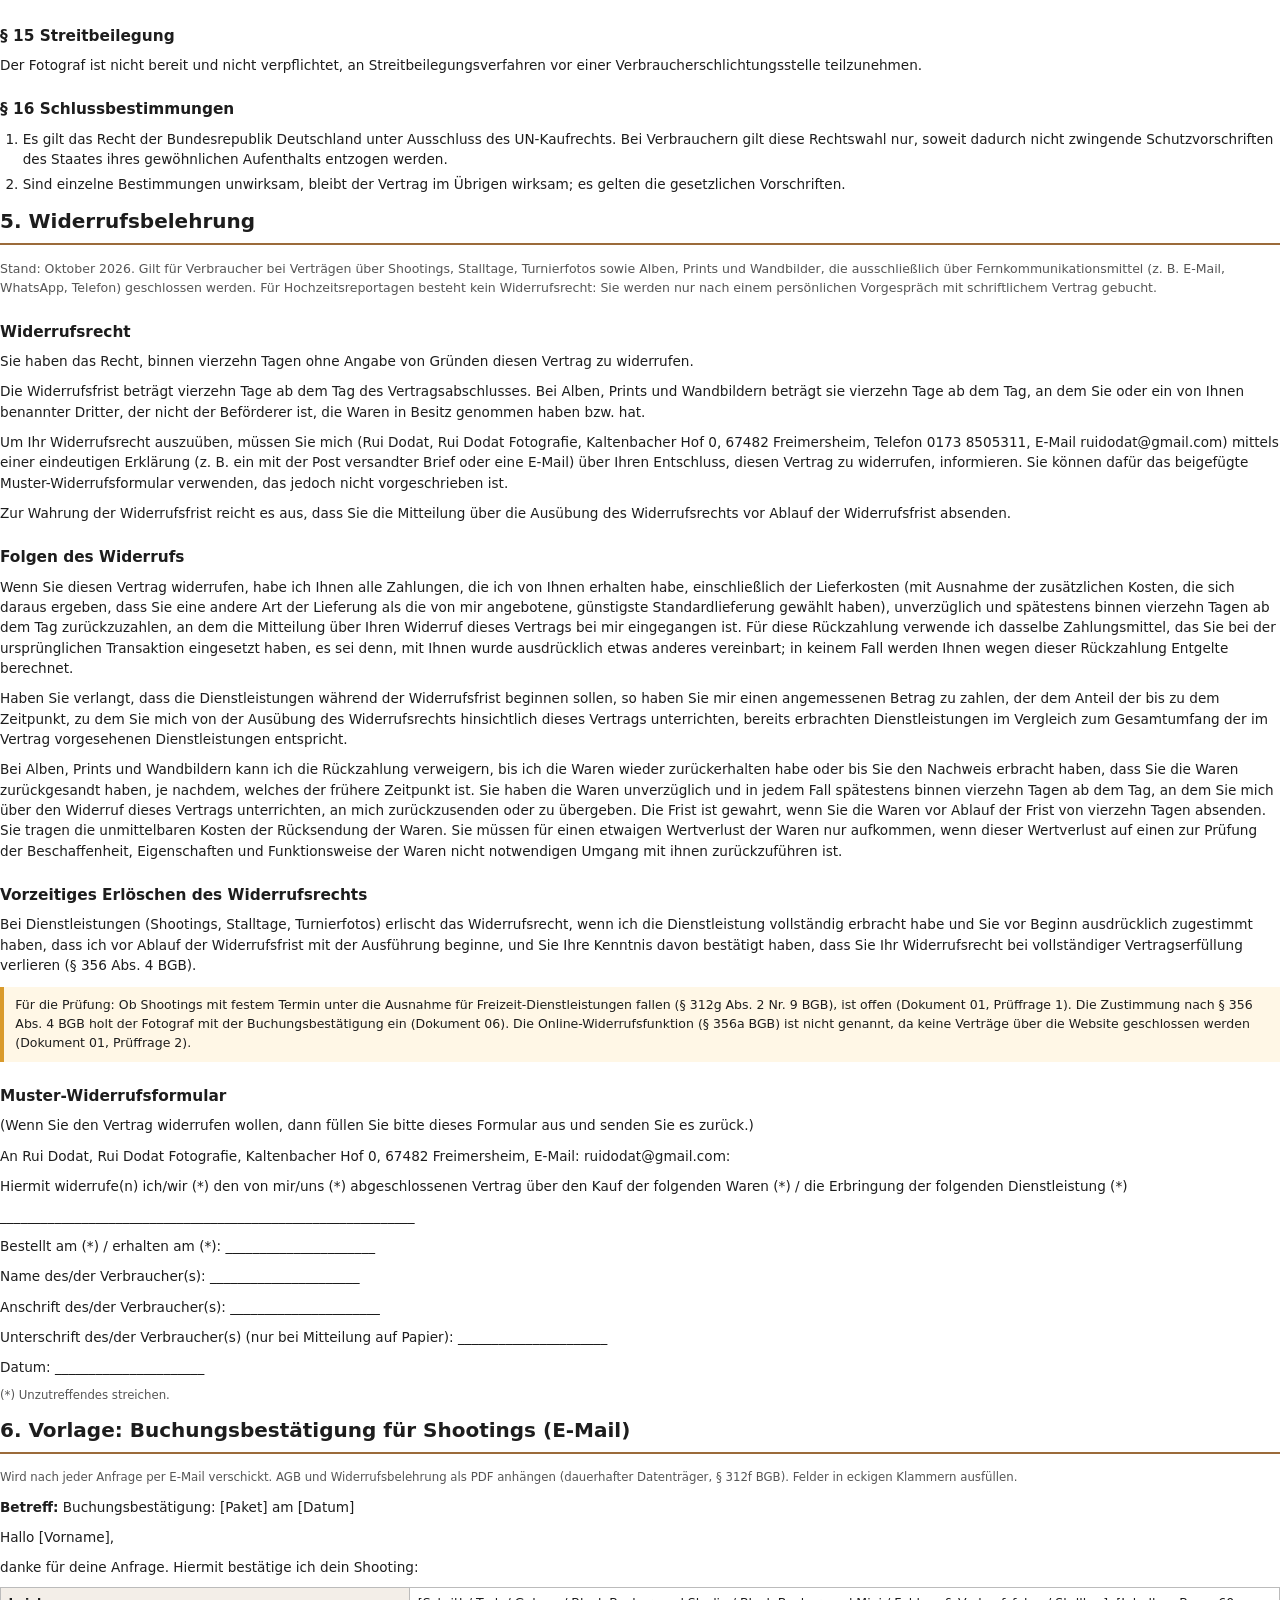
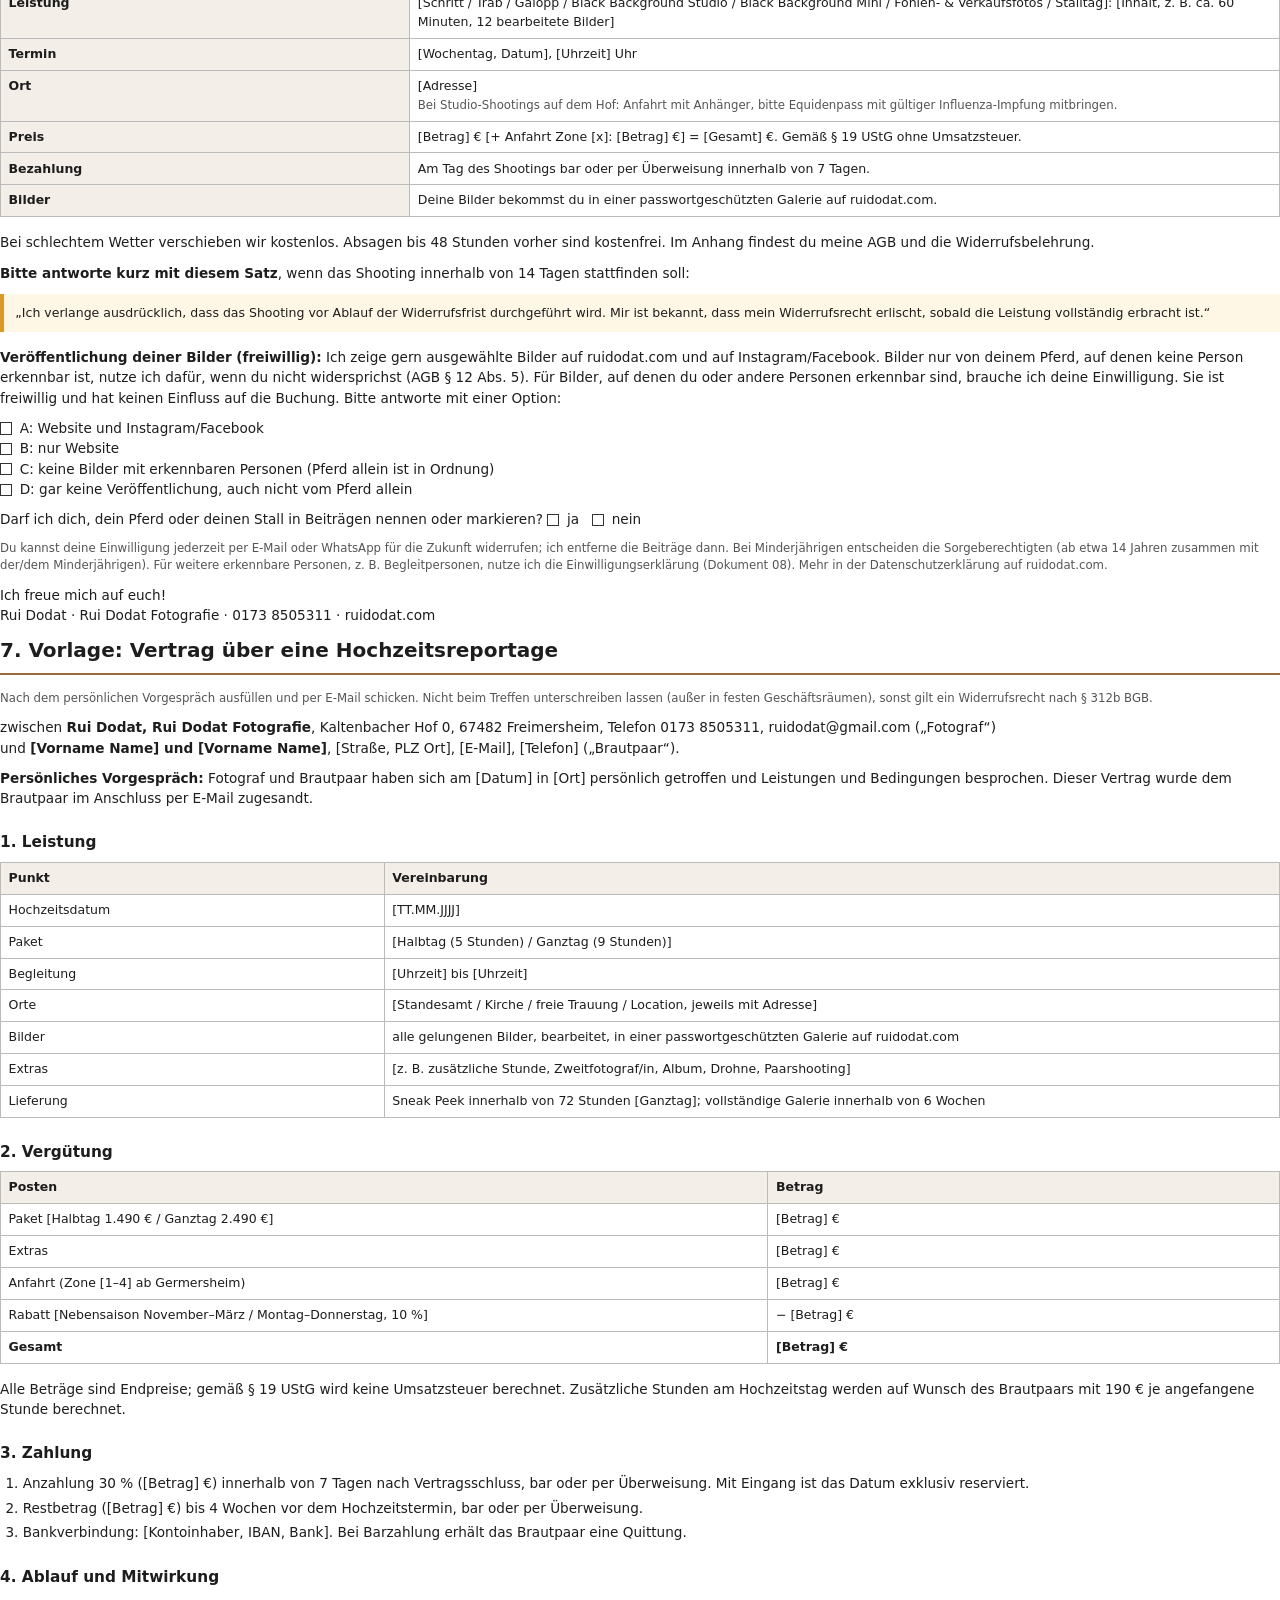
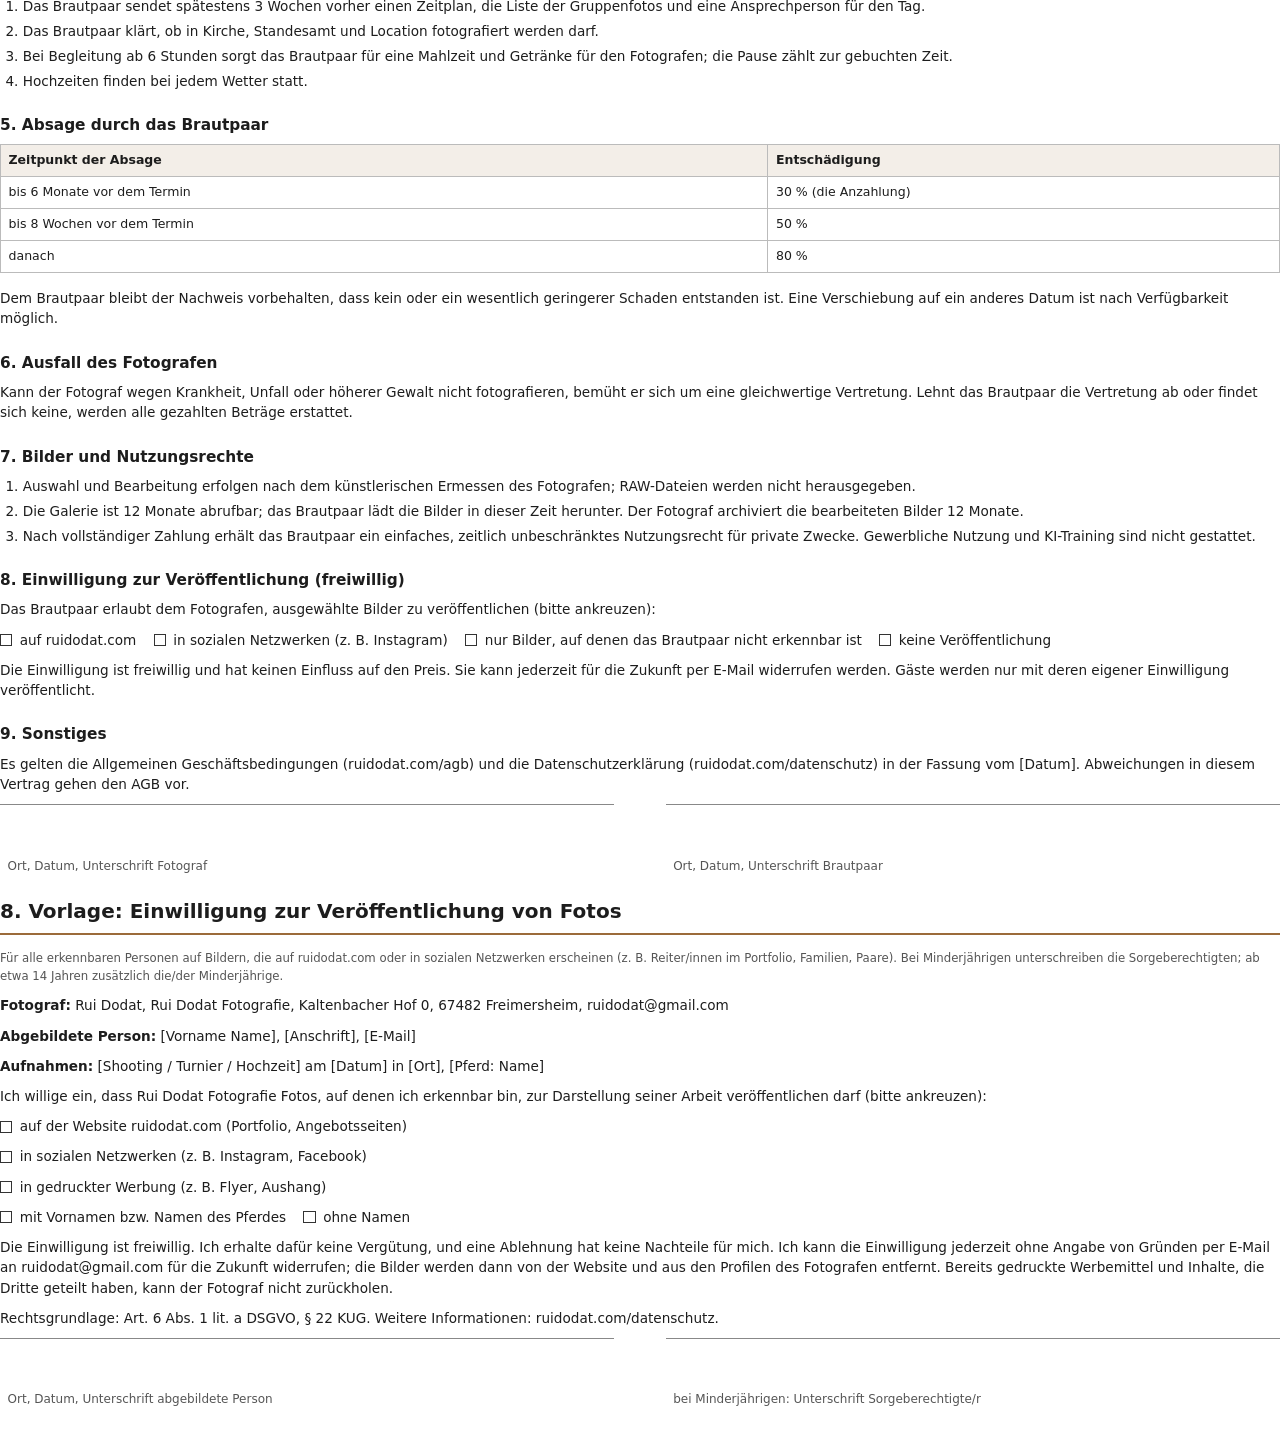
==== commit 8c86fa5c: "Black-Background-Studio auf dem Hof: Angebot und Rechtstexte Co-Authored-By: Claude Opus 5.5 <norepl" ====
--- a/docs/rechtstexte/rechtstexte.html
+++ b/docs/rechtstexte/rechtstexte.html
@@ -76,6 +76,7 @@
 <tr><td>Storno Shootings</td><td>Bisherige Regel (Erstattung abzüglich 40 € bei Vorkasse) passt nicht mehr, weil vorab nichts gezahlt wird. Neuer Vorschlag in AGB (Dokument 04) § 6 Abs. 1: kostenfrei bis 48 Stunden vorher, danach 50 %.</td></tr>
 <tr><td>Kundengalerien</td><td>Neu in Datenschutzerklärung (Dokument 03, Abschnitt 9) und AGB (Dokument 04, § 8).</td></tr>
 <tr><td>Hunde und andere Tiere</td><td>Nicht mehr im Angebot; Texte auf Pferde beschränkt.</td></tr>
+<tr><td>Black-Background-Studio auf dem Hof</td><td>Neues Angebot (149 €): Kunden kommen mit Pferd und Anhänger. Neu: AGB (Dokument 04) § 5 Abs. 5, Hinweis in der Buchungsbestätigung (Dokument 06).</td></tr>
 <tr><td>Bilder in sozialen Netzwerken</td><td>Neu: AGB (Dokument 04) § 12 Abs. 5–6, freiwillige Einwilligung in der Buchungsbestätigung (Dokument 06), Ergänzung Datenschutzerklärung (Dokument 03, Abschnitt Fotos).</td></tr>
 </table>
 
@@ -93,6 +94,7 @@
 <tr><td>9</td><td>Verträge mit Betrieben</td><td>Fotos für Hufschmiede, Trainer, Sattler usw. sind meist B2B. Reicht die Unternehmerklausel in AGB (Dokument 04) § 1 Abs. 3, oder gesonderte Bedingungen?</td></tr>
 <tr><td>10</td><td>Steuerliche Erfassung</td><td>Die Website nennt § 19 UStG. Steuerliche Erfassung beim Finanzamt und ggf. Gewerbeanmeldung müssen vorliegen.</td></tr>
 <tr><td>11</td><td>Eigenwerbung auf Instagram/Facebook</td><td>(a) Reicht für Bilder ohne erkennbare Personen (Pferd allein, oft auf dem Grundstück des Kunden) die Widerspruchslösung in AGB § 12 Abs. 5, oder ist eine Zustimmung nötig? (b) Genügt eine Einwilligung per E-Mail- oder WhatsApp-Antwort als Nachweis (Art. 7 Abs. 1 DSGVO, § 22 KUG)? (c) Ist der Hinweis auf Meta in der Datenschutzerklärung ausreichend?</td></tr>
+<tr><td>12</td><td>Fremde Pferde auf dem eigenen Hof</td><td>Kunden bringen ihr Pferd zum Studio in der Halle. Reichen AGB § 5 Abs. 3 und 5 (Tierhalterhaftung beim Kunden, Impfnachweis) zusammen mit der Haftungsregel in § 13? Deckt die Betriebs- bzw. Berufshaftpflicht des Fotografen Schäden an fremden Pferden auf dem Hof (Obhuts- bzw. Tätigkeitsschäden) und die Verkehrssicherungspflicht für Halle, Wege und Anhänger-Parkplatz? Muss der Hofeigentümer zustimmen bzw. ist die gewerbliche Nutzung der Halle baurechtlich oder versicherungsseitig gedeckt?</td></tr>
 </table>
 </section>
 
@@ -227,6 +229,7 @@
   <li>Der Kunde sorgt dafür, dass er die Location nutzen darf (z. B. Stall, Reitanlage, privates Gelände).</li>
   <li>Das Pferd führt und beaufsichtigt der Kunde oder eine von ihm beauftragte Person. Die Verantwortung für das Pferd und die Tierhalterhaftung (§ 833 BGB) bleiben beim Halter; eine Tierhalterhaftpflichtversicherung wird empfohlen.</li>
   <li>Verspätet sich der Kunde um mehr als 30 Minuten, verkürzt sich die Shootingzeit entsprechend, wenn ein Folgetermin besteht.</li>
+  <li>Shootings im Studio auf dem Hof des Fotografen: Transport, Verladen und Führen des Pferdes liegen beim Kunden; Abs. 3 gilt entsprechend. Das Pferd muss gesund sein und eine gültige Influenza-Impfung haben (Nachweis durch Equidenpass). Bei Anzeichen einer ansteckenden Krankheit kann der Fotograf den Termin kostenfrei verschieben. Den Anweisungen auf dem Hof (Parkplatz für Anhänger, Wege, Halle) ist zu folgen. <span class="todo">[siehe Dokument 01, Prüffrage 12]</span></li>
 </ol>
 
 <h3>§ 6 Absage durch den Kunden</h3>
@@ -342,9 +345,9 @@
 <p>Hallo [Vorname],</p>
 <p>danke für deine Anfrage. Hiermit bestätige ich dein Shooting:</p>
 <table>
-<tr><th style="width:32%">Leistung</th><td>[Schritt / Trab / Galopp / Black Background Mini / Fohlen- &amp; Verkaufsfotos / Stalltag]: [Inhalt, z. B. ca. 60 Minuten, 12 bearbeitete Bilder]</td></tr>
+<tr><th style="width:32%">Leistung</th><td>[Schritt / Trab / Galopp / Black Background Studio / Black Background Mini / Fohlen- &amp; Verkaufsfotos / Stalltag]: [Inhalt, z. B. ca. 60 Minuten, 12 bearbeitete Bilder]</td></tr>
 <tr><th>Termin</th><td>[Wochentag, Datum], [Uhrzeit] Uhr</td></tr>
-<tr><th>Ort</th><td>[Adresse]</td></tr>
+<tr><th>Ort</th><td>[Adresse] <br><span class="small">Bei Studio-Shootings auf dem Hof: Anfahrt mit Anhänger, bitte Equidenpass mit gültiger Influenza-Impfung mitbringen.</span></td></tr>
 <tr><th>Preis</th><td>[Betrag] € [+ Anfahrt Zone [x]: [Betrag] €] = [Gesamt] €. Gemäß § 19 UStG ohne Umsatzsteuer.</td></tr>
 <tr><th>Bezahlung</th><td>Am Tag des Shootings bar oder per Überweisung innerhalb von 7 Tagen.</td></tr>
 <tr><th>Bilder</th><td>Deine Bilder bekommst du in einer passwortgeschützten Galerie auf ruidodat.com.</td></tr>
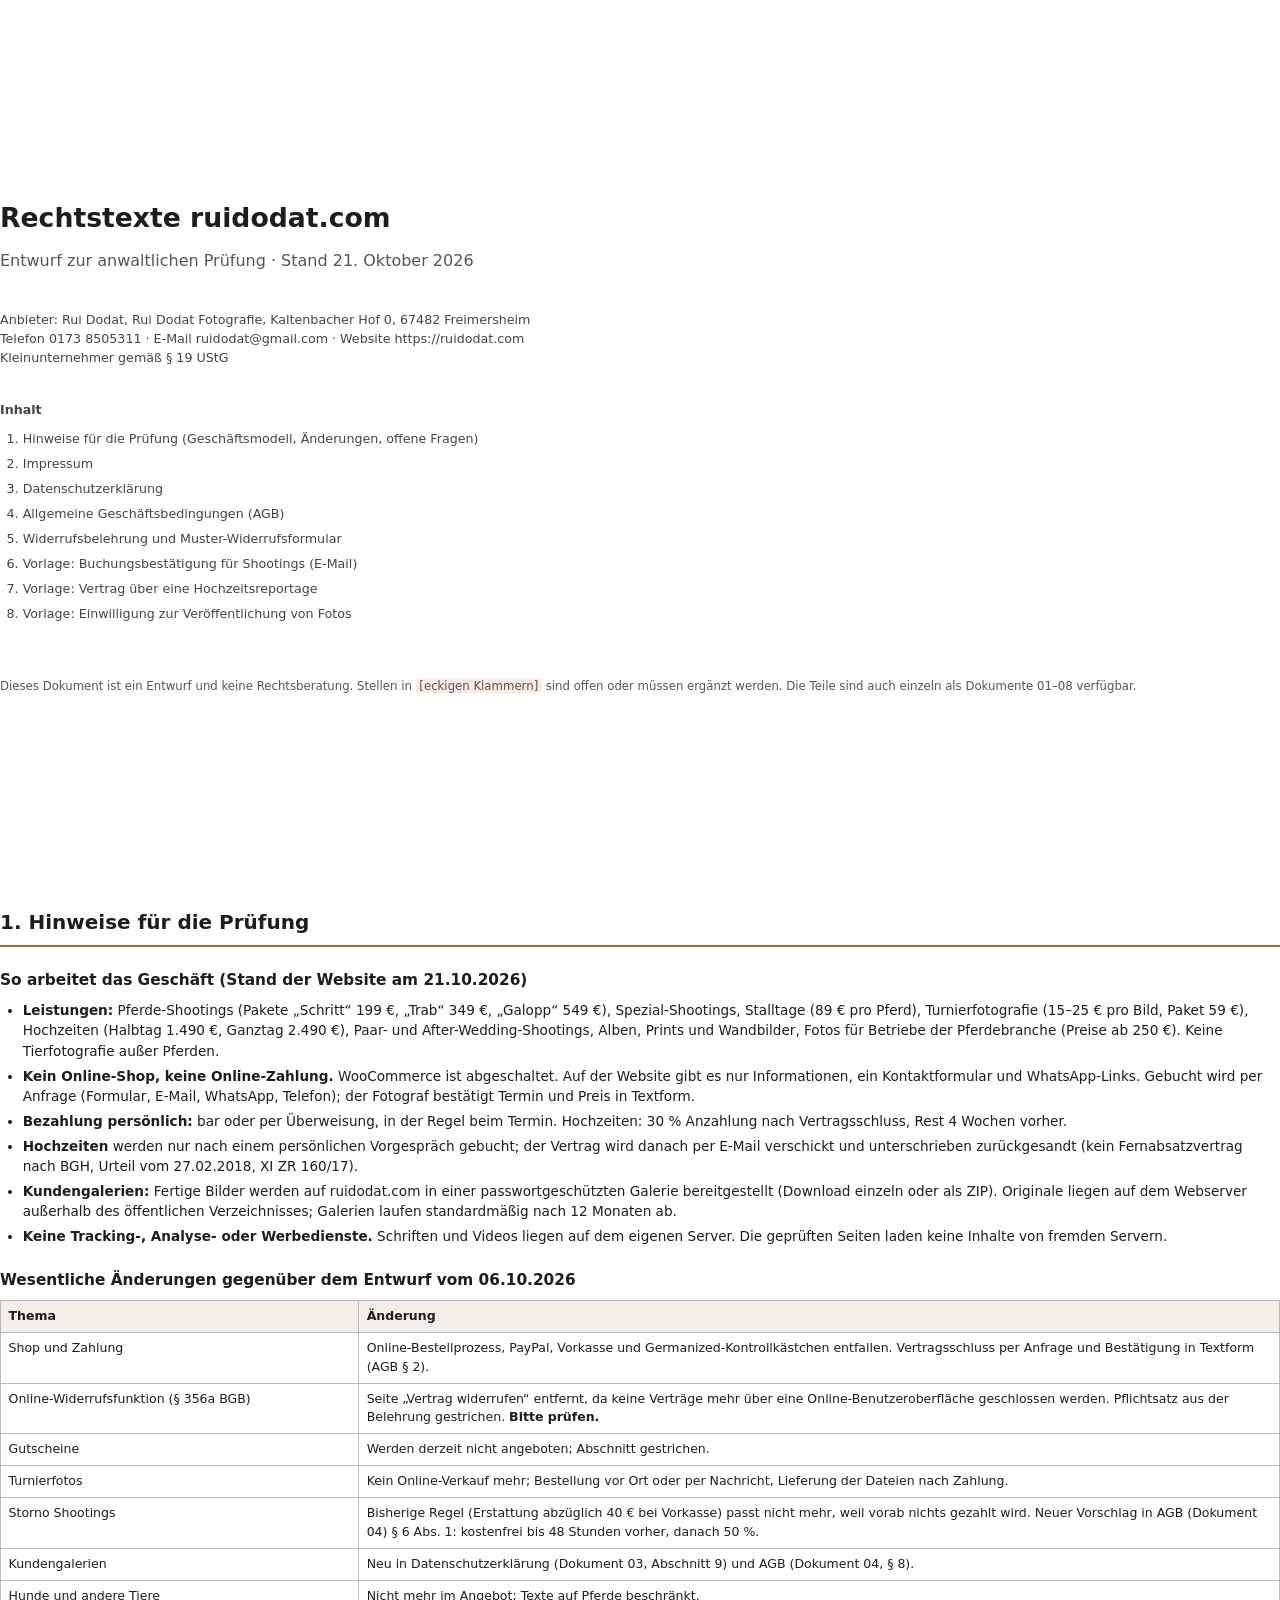
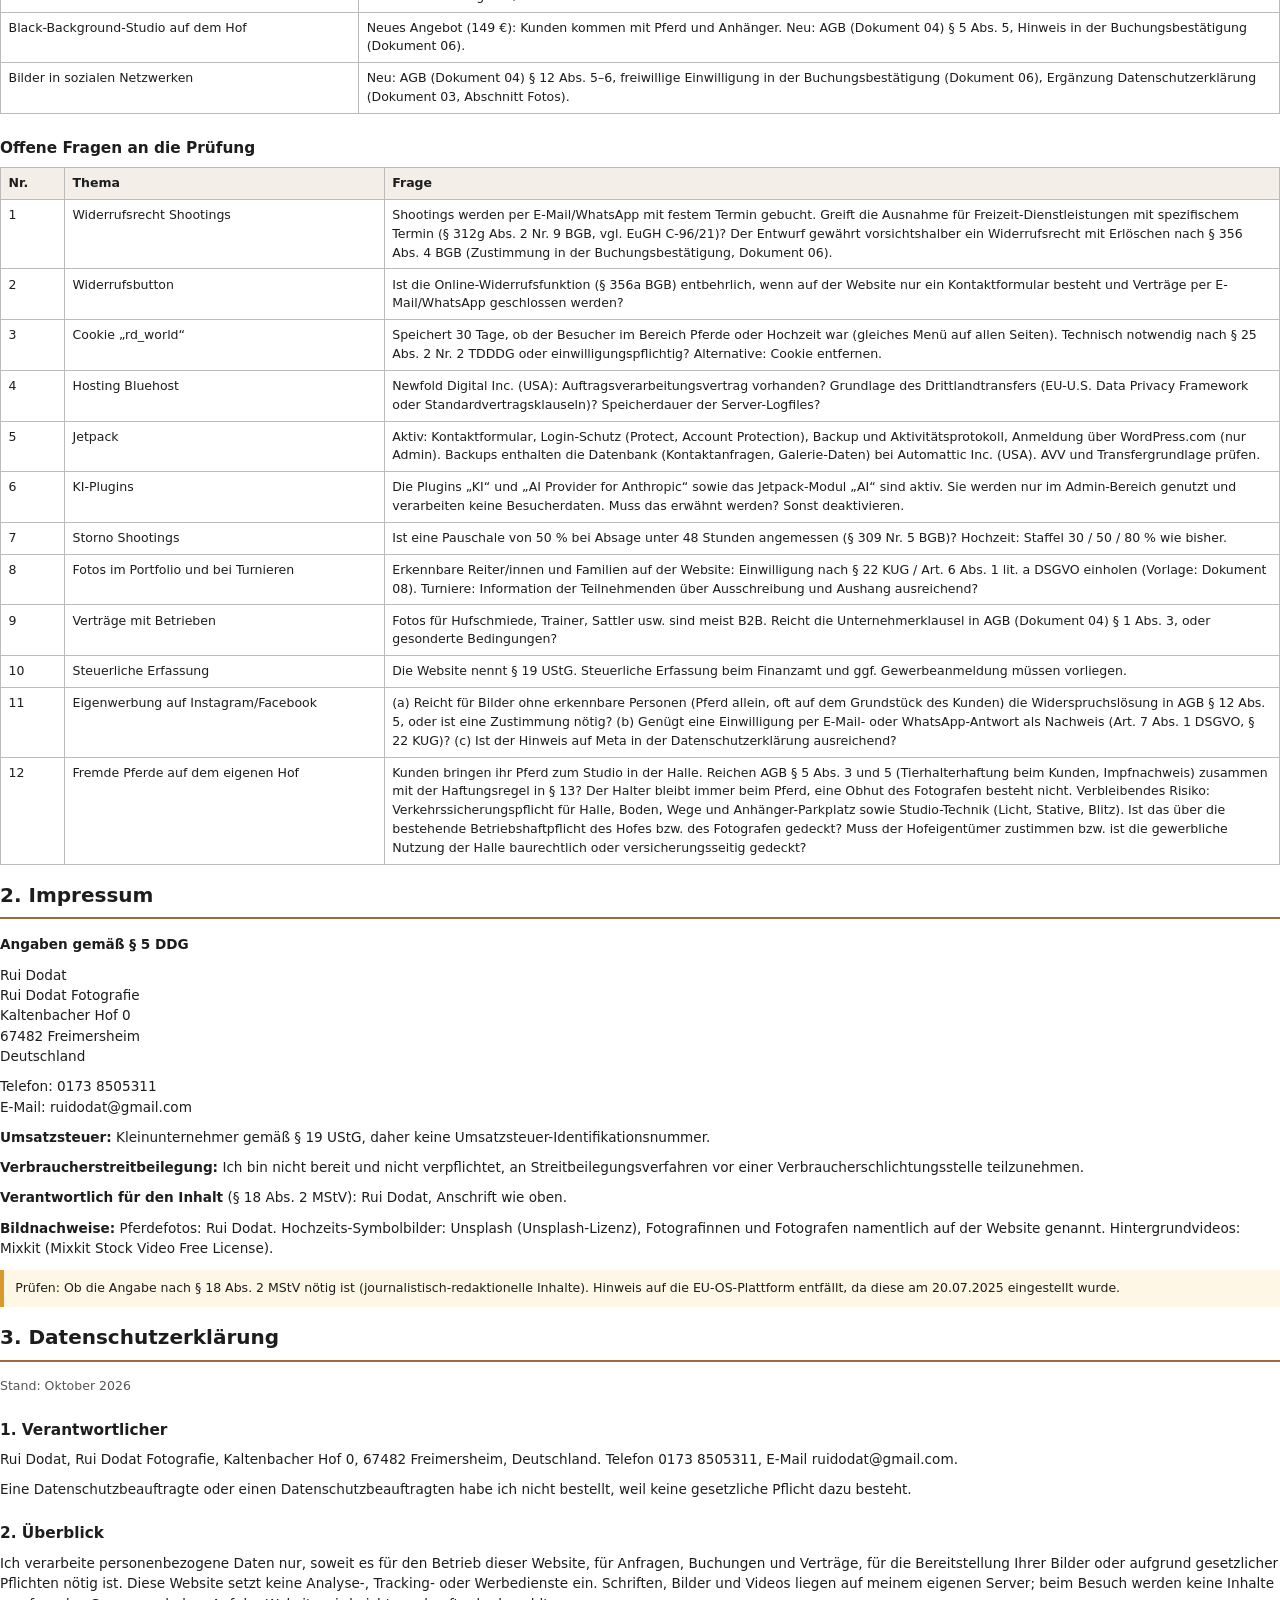
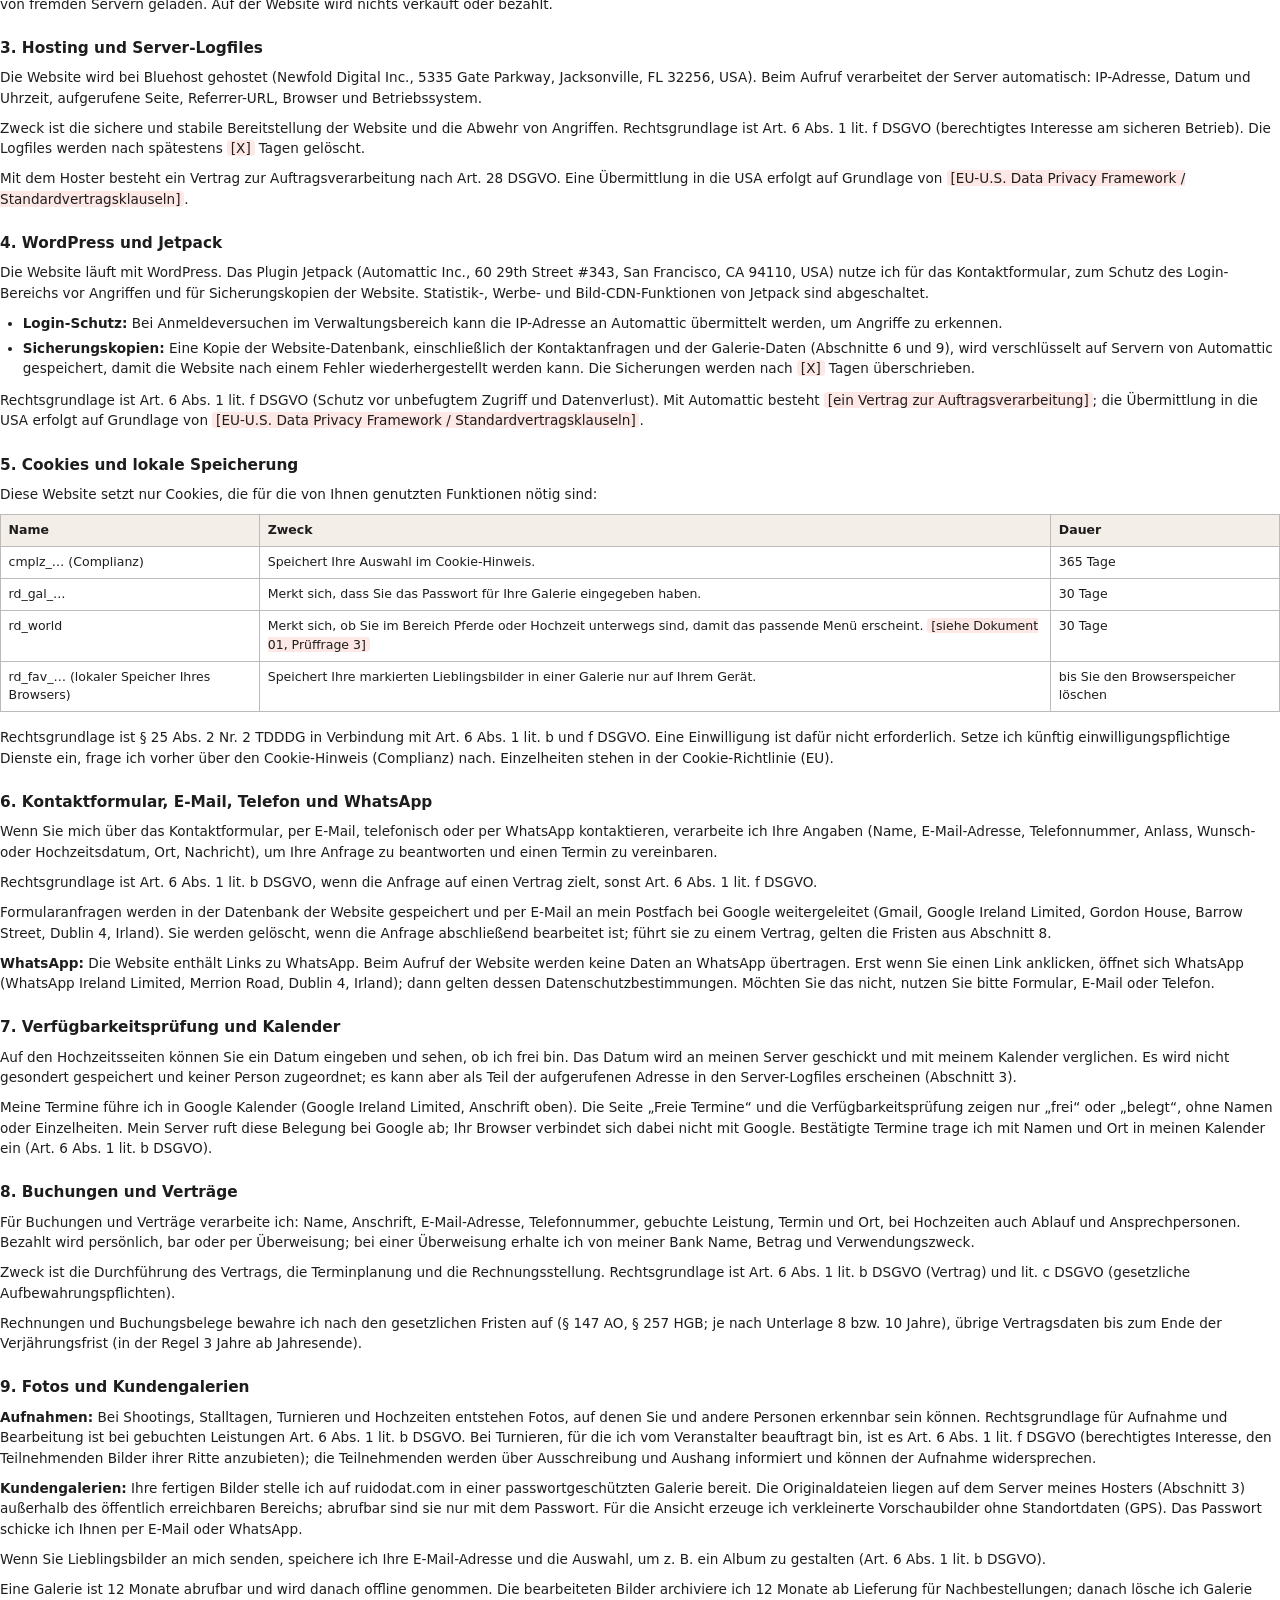
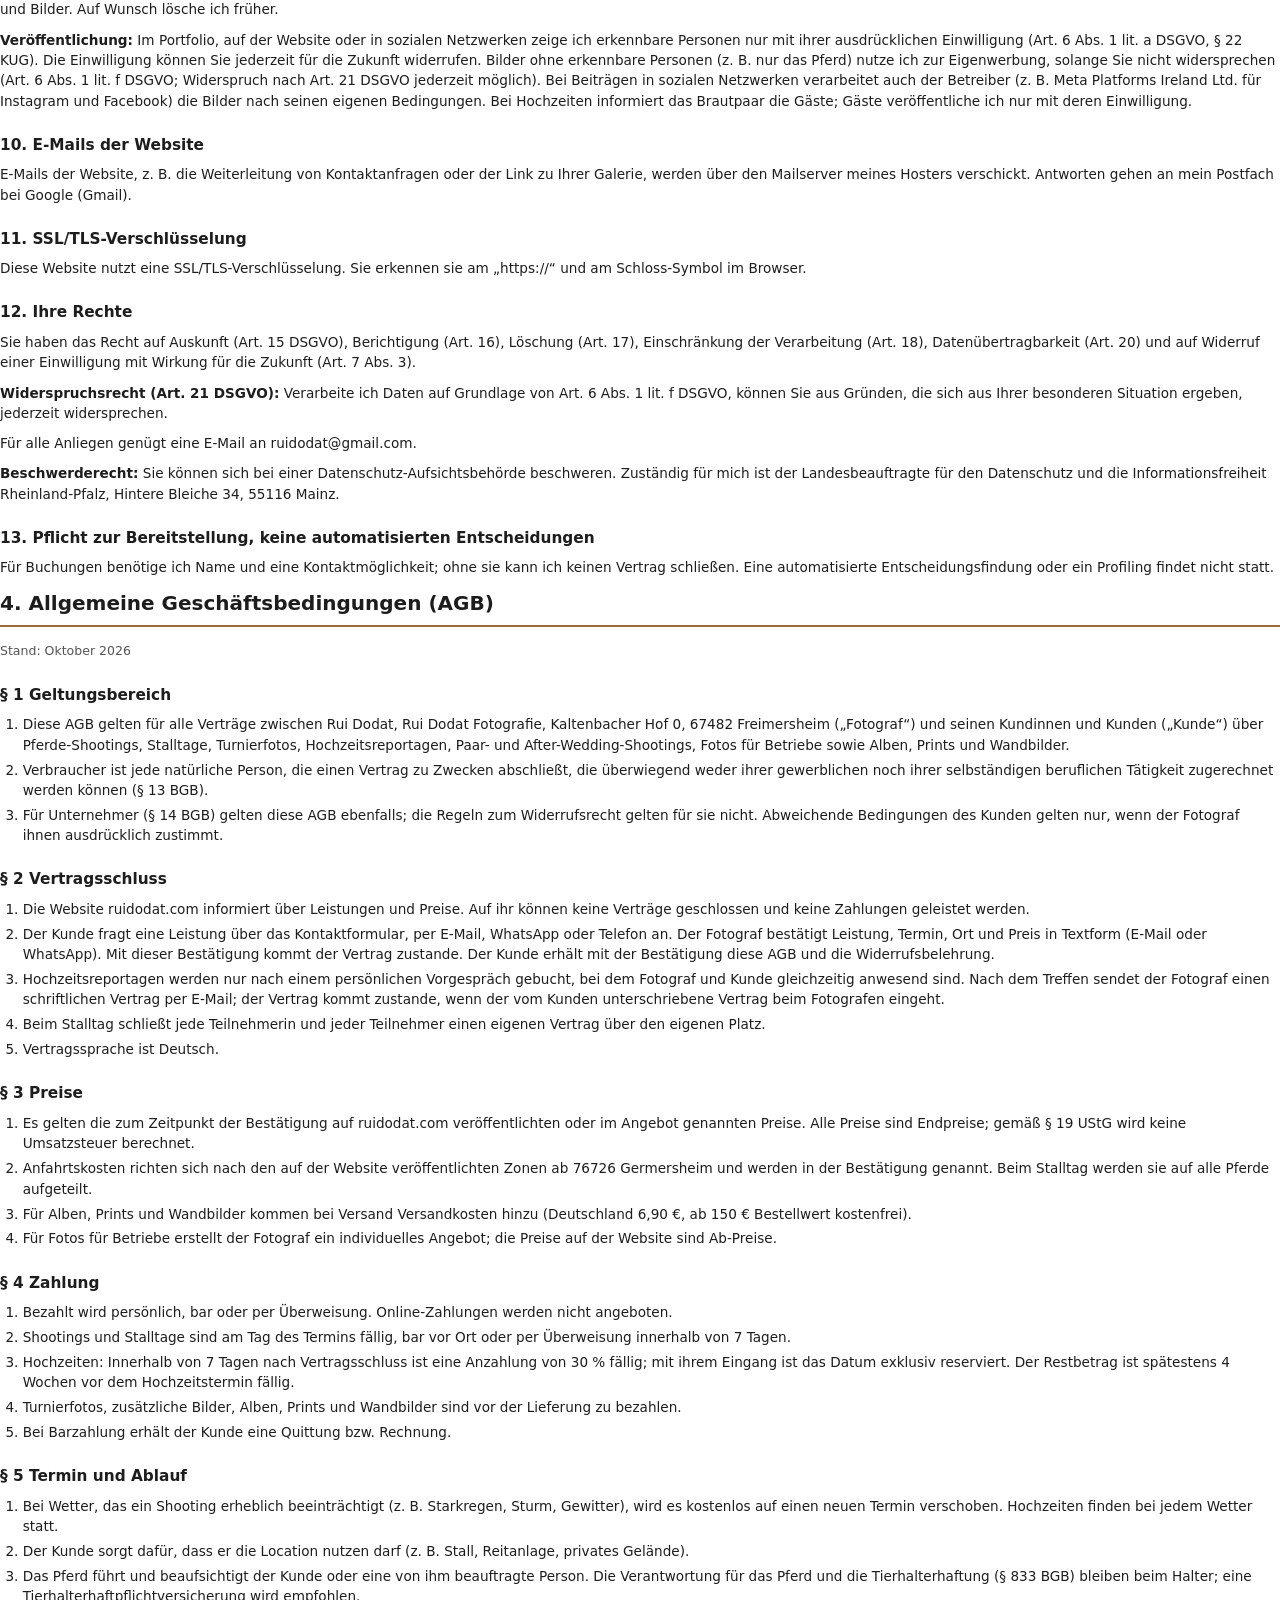
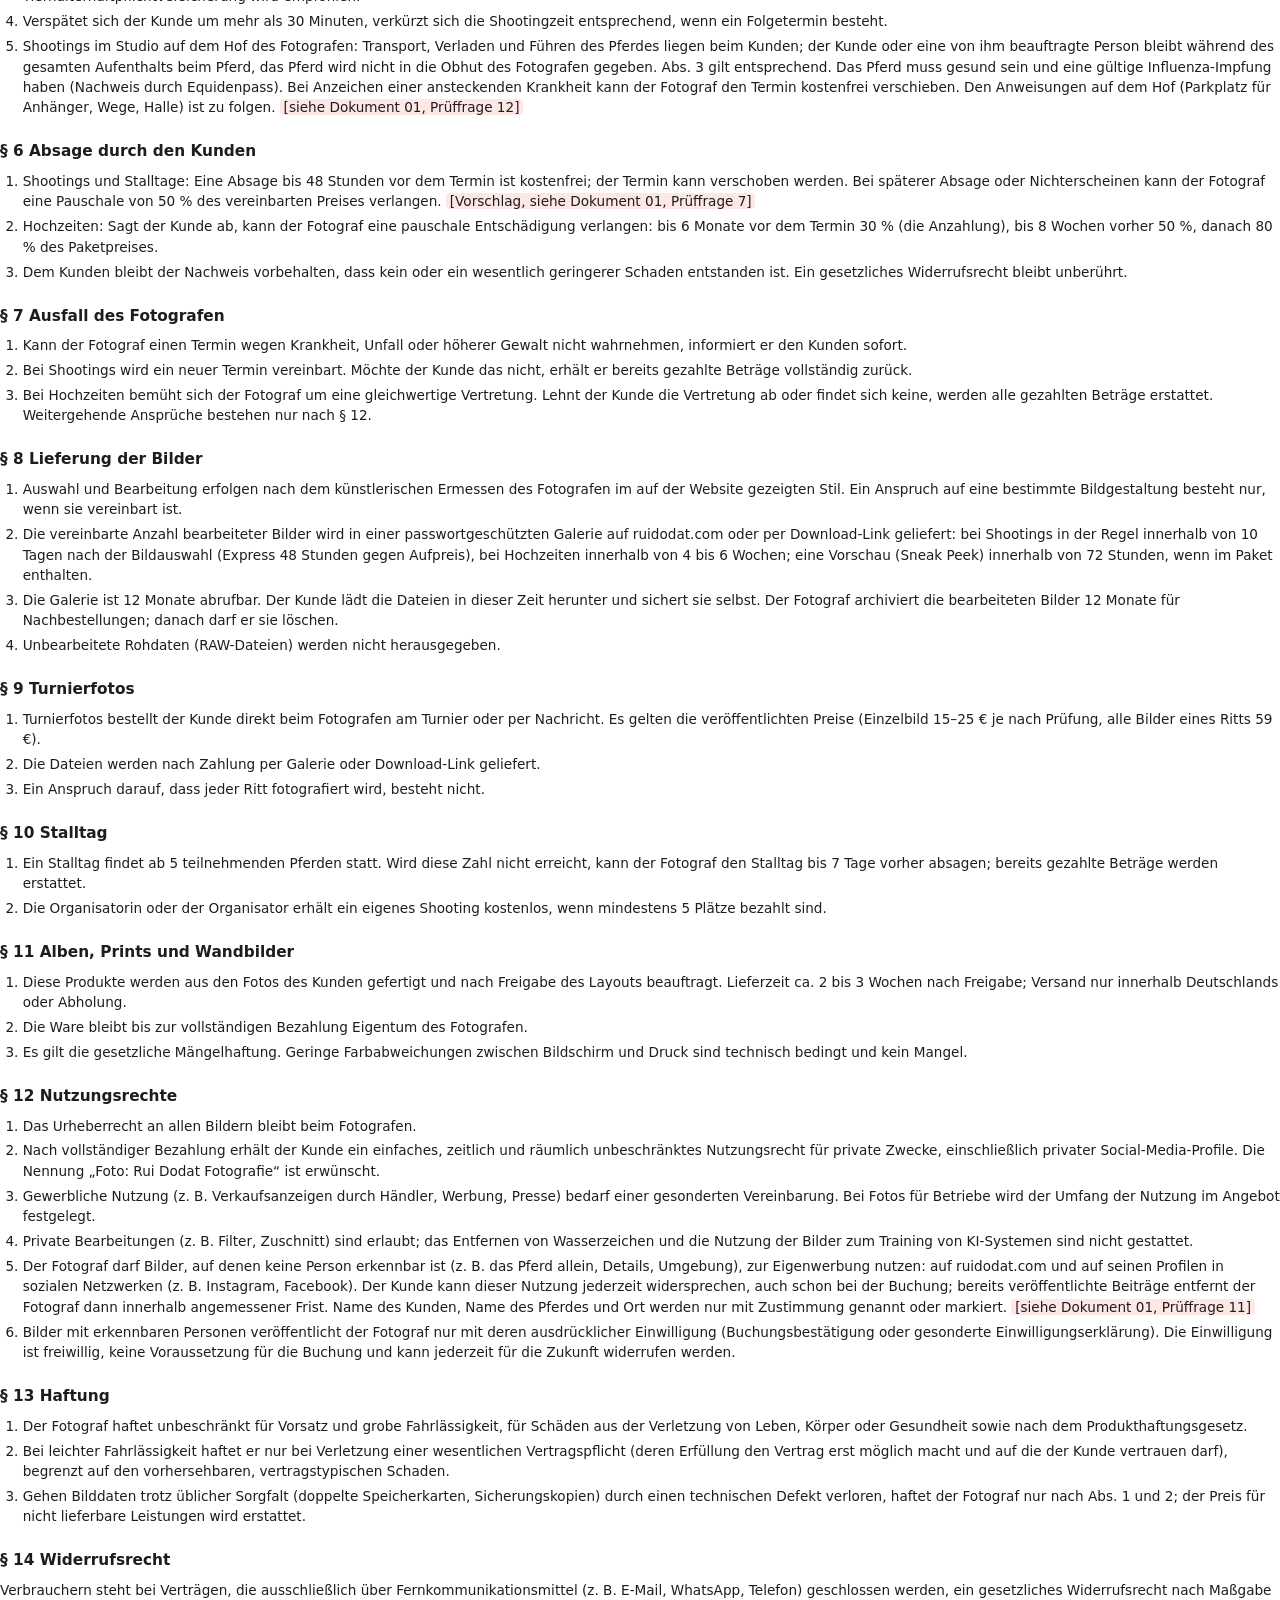
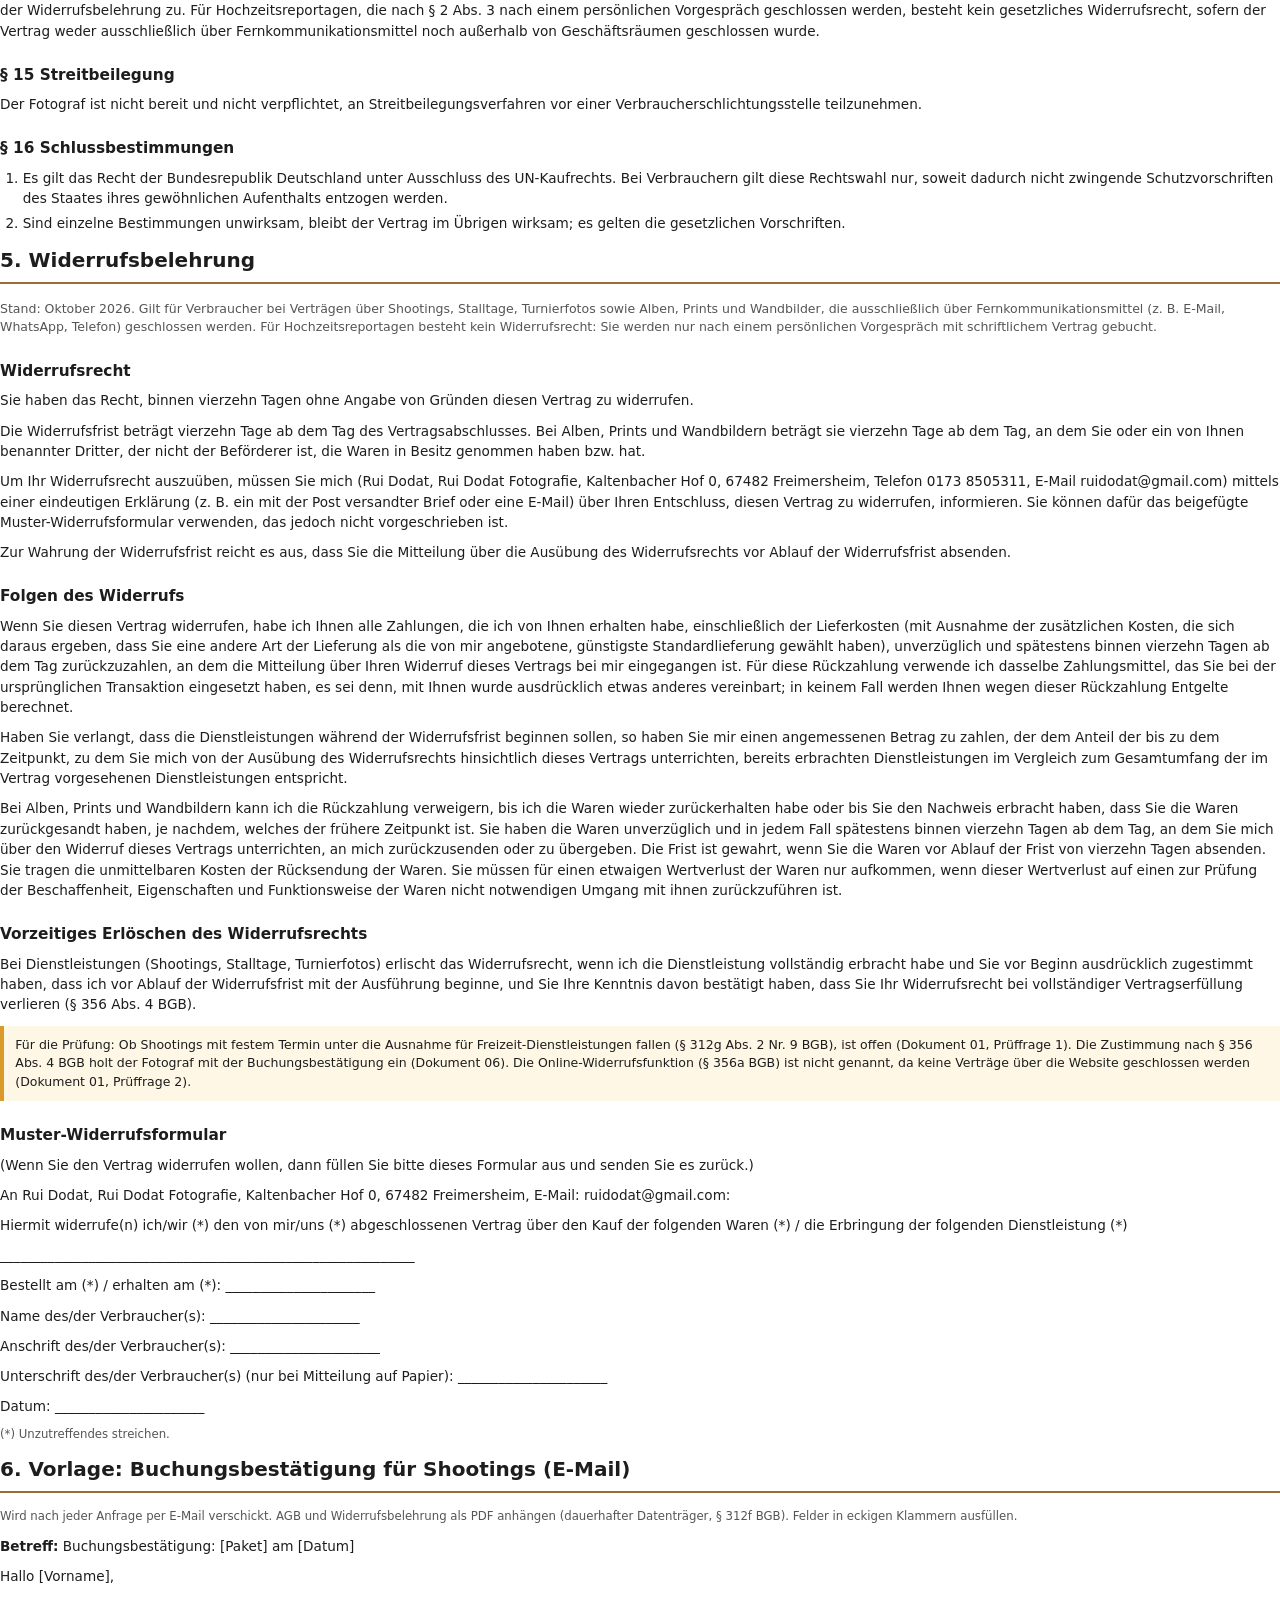
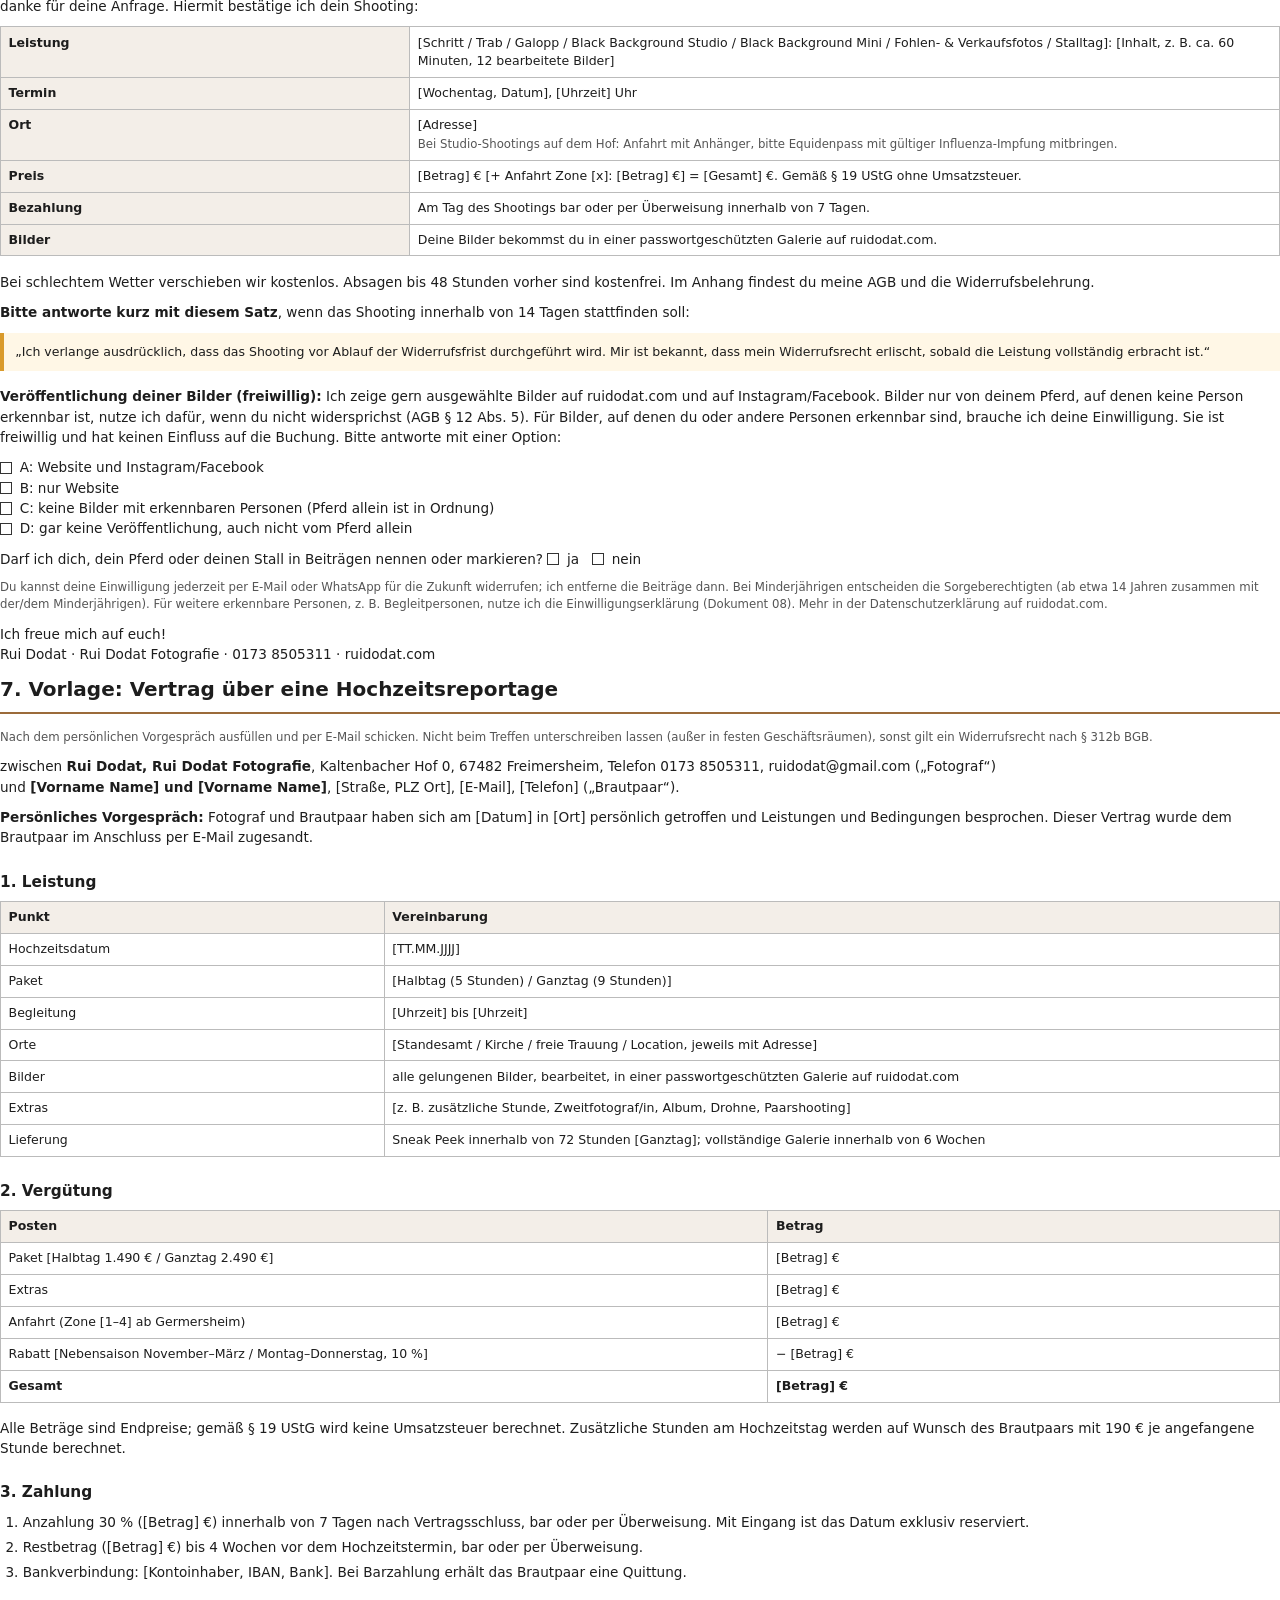
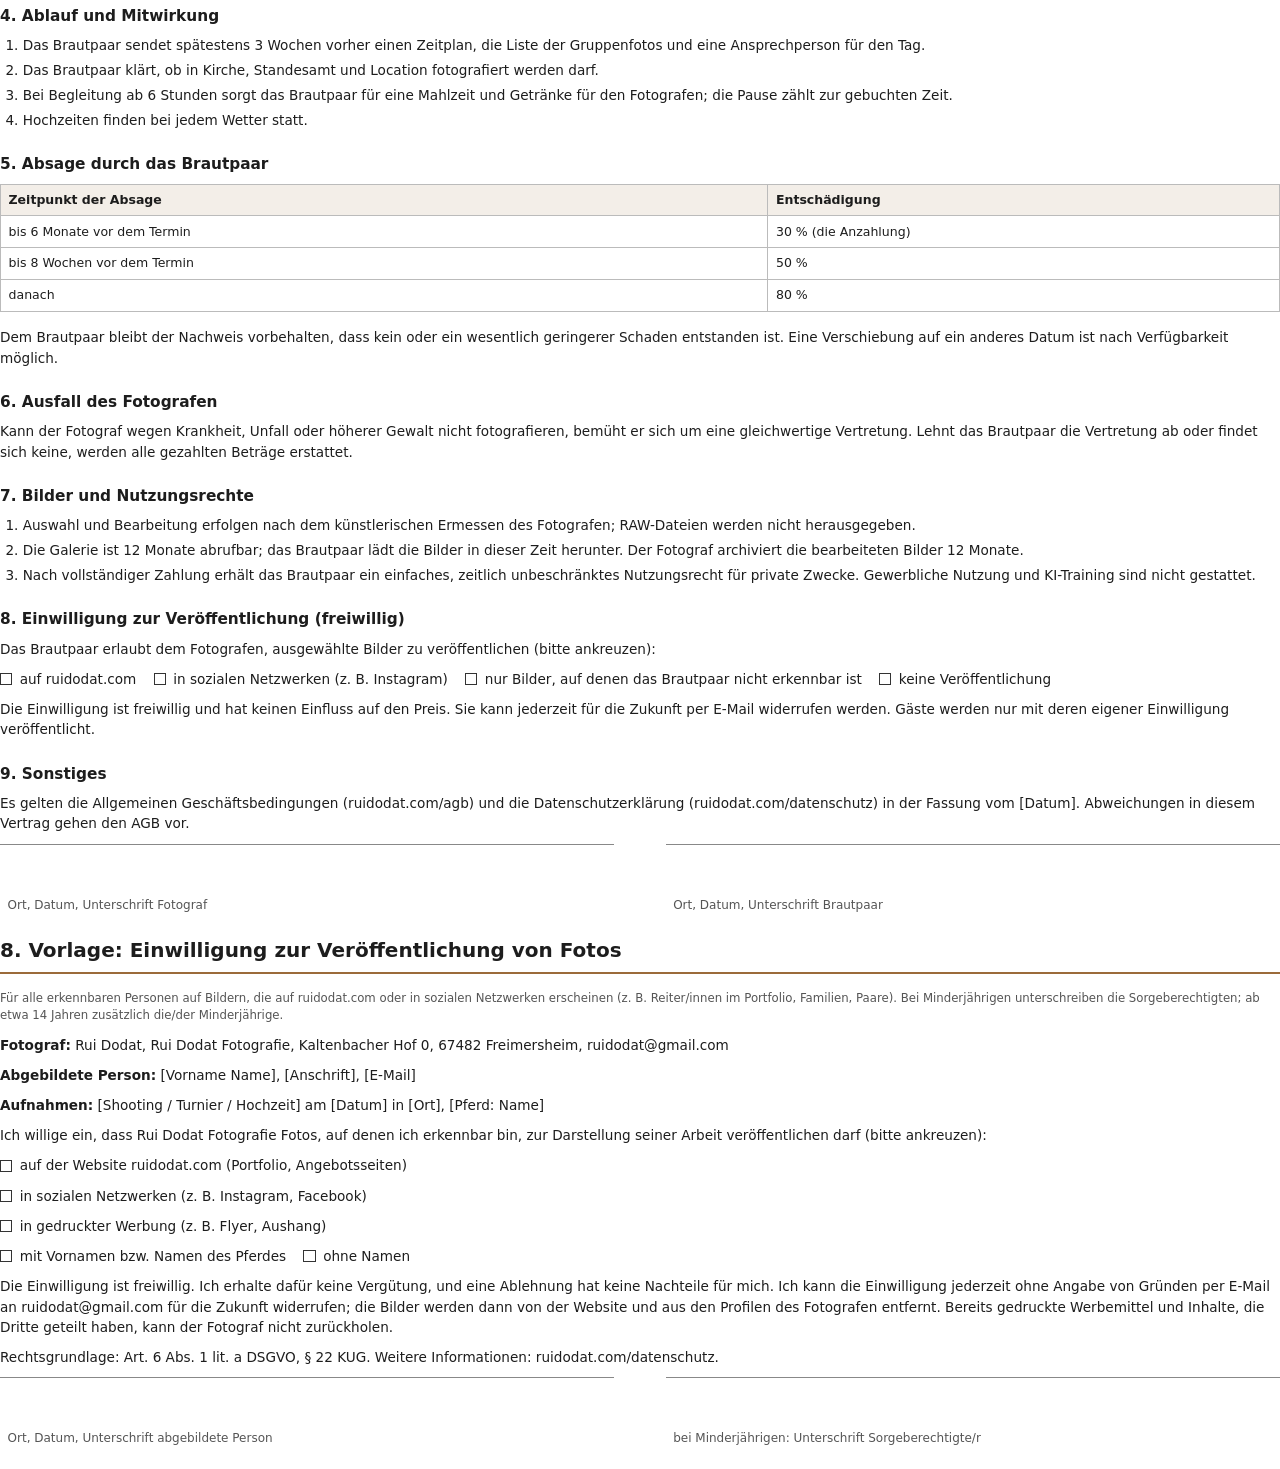
==== commit 44658674: "AGB: Halter bleibt beim Pferd, keine Obhut des Fotografen Co-Authored-By: Claude Opus 5.5 <noreply@a" ====
--- a/docs/rechtstexte/rechtstexte.html
+++ b/docs/rechtstexte/rechtstexte.html
@@ -94,7 +94,7 @@
 <tr><td>9</td><td>Verträge mit Betrieben</td><td>Fotos für Hufschmiede, Trainer, Sattler usw. sind meist B2B. Reicht die Unternehmerklausel in AGB (Dokument 04) § 1 Abs. 3, oder gesonderte Bedingungen?</td></tr>
 <tr><td>10</td><td>Steuerliche Erfassung</td><td>Die Website nennt § 19 UStG. Steuerliche Erfassung beim Finanzamt und ggf. Gewerbeanmeldung müssen vorliegen.</td></tr>
 <tr><td>11</td><td>Eigenwerbung auf Instagram/Facebook</td><td>(a) Reicht für Bilder ohne erkennbare Personen (Pferd allein, oft auf dem Grundstück des Kunden) die Widerspruchslösung in AGB § 12 Abs. 5, oder ist eine Zustimmung nötig? (b) Genügt eine Einwilligung per E-Mail- oder WhatsApp-Antwort als Nachweis (Art. 7 Abs. 1 DSGVO, § 22 KUG)? (c) Ist der Hinweis auf Meta in der Datenschutzerklärung ausreichend?</td></tr>
-<tr><td>12</td><td>Fremde Pferde auf dem eigenen Hof</td><td>Kunden bringen ihr Pferd zum Studio in der Halle. Reichen AGB § 5 Abs. 3 und 5 (Tierhalterhaftung beim Kunden, Impfnachweis) zusammen mit der Haftungsregel in § 13? Deckt die Betriebs- bzw. Berufshaftpflicht des Fotografen Schäden an fremden Pferden auf dem Hof (Obhuts- bzw. Tätigkeitsschäden) und die Verkehrssicherungspflicht für Halle, Wege und Anhänger-Parkplatz? Muss der Hofeigentümer zustimmen bzw. ist die gewerbliche Nutzung der Halle baurechtlich oder versicherungsseitig gedeckt?</td></tr>
+<tr><td>12</td><td>Fremde Pferde auf dem eigenen Hof</td><td>Kunden bringen ihr Pferd zum Studio in der Halle. Reichen AGB § 5 Abs. 3 und 5 (Tierhalterhaftung beim Kunden, Impfnachweis) zusammen mit der Haftungsregel in § 13? Der Halter bleibt immer beim Pferd, eine Obhut des Fotografen besteht nicht. Verbleibendes Risiko: Verkehrssicherungspflicht für Halle, Boden, Wege und Anhänger-Parkplatz sowie Studio-Technik (Licht, Stative, Blitz). Ist das über die bestehende Betriebshaftpflicht des Hofes bzw. des Fotografen gedeckt? Muss der Hofeigentümer zustimmen bzw. ist die gewerbliche Nutzung der Halle baurechtlich oder versicherungsseitig gedeckt?</td></tr>
 </table>
 </section>
 
@@ -229,7 +229,7 @@
   <li>Der Kunde sorgt dafür, dass er die Location nutzen darf (z. B. Stall, Reitanlage, privates Gelände).</li>
   <li>Das Pferd führt und beaufsichtigt der Kunde oder eine von ihm beauftragte Person. Die Verantwortung für das Pferd und die Tierhalterhaftung (§ 833 BGB) bleiben beim Halter; eine Tierhalterhaftpflichtversicherung wird empfohlen.</li>
   <li>Verspätet sich der Kunde um mehr als 30 Minuten, verkürzt sich die Shootingzeit entsprechend, wenn ein Folgetermin besteht.</li>
-  <li>Shootings im Studio auf dem Hof des Fotografen: Transport, Verladen und Führen des Pferdes liegen beim Kunden; Abs. 3 gilt entsprechend. Das Pferd muss gesund sein und eine gültige Influenza-Impfung haben (Nachweis durch Equidenpass). Bei Anzeichen einer ansteckenden Krankheit kann der Fotograf den Termin kostenfrei verschieben. Den Anweisungen auf dem Hof (Parkplatz für Anhänger, Wege, Halle) ist zu folgen. <span class="todo">[siehe Dokument 01, Prüffrage 12]</span></li>
+  <li>Shootings im Studio auf dem Hof des Fotografen: Transport, Verladen und Führen des Pferdes liegen beim Kunden; der Kunde oder eine von ihm beauftragte Person bleibt während des gesamten Aufenthalts beim Pferd, das Pferd wird nicht in die Obhut des Fotografen gegeben. Abs. 3 gilt entsprechend. Das Pferd muss gesund sein und eine gültige Influenza-Impfung haben (Nachweis durch Equidenpass). Bei Anzeichen einer ansteckenden Krankheit kann der Fotograf den Termin kostenfrei verschieben. Den Anweisungen auf dem Hof (Parkplatz für Anhänger, Wege, Halle) ist zu folgen. <span class="todo">[siehe Dokument 01, Prüffrage 12]</span></li>
 </ol>
 
 <h3>§ 6 Absage durch den Kunden</h3>
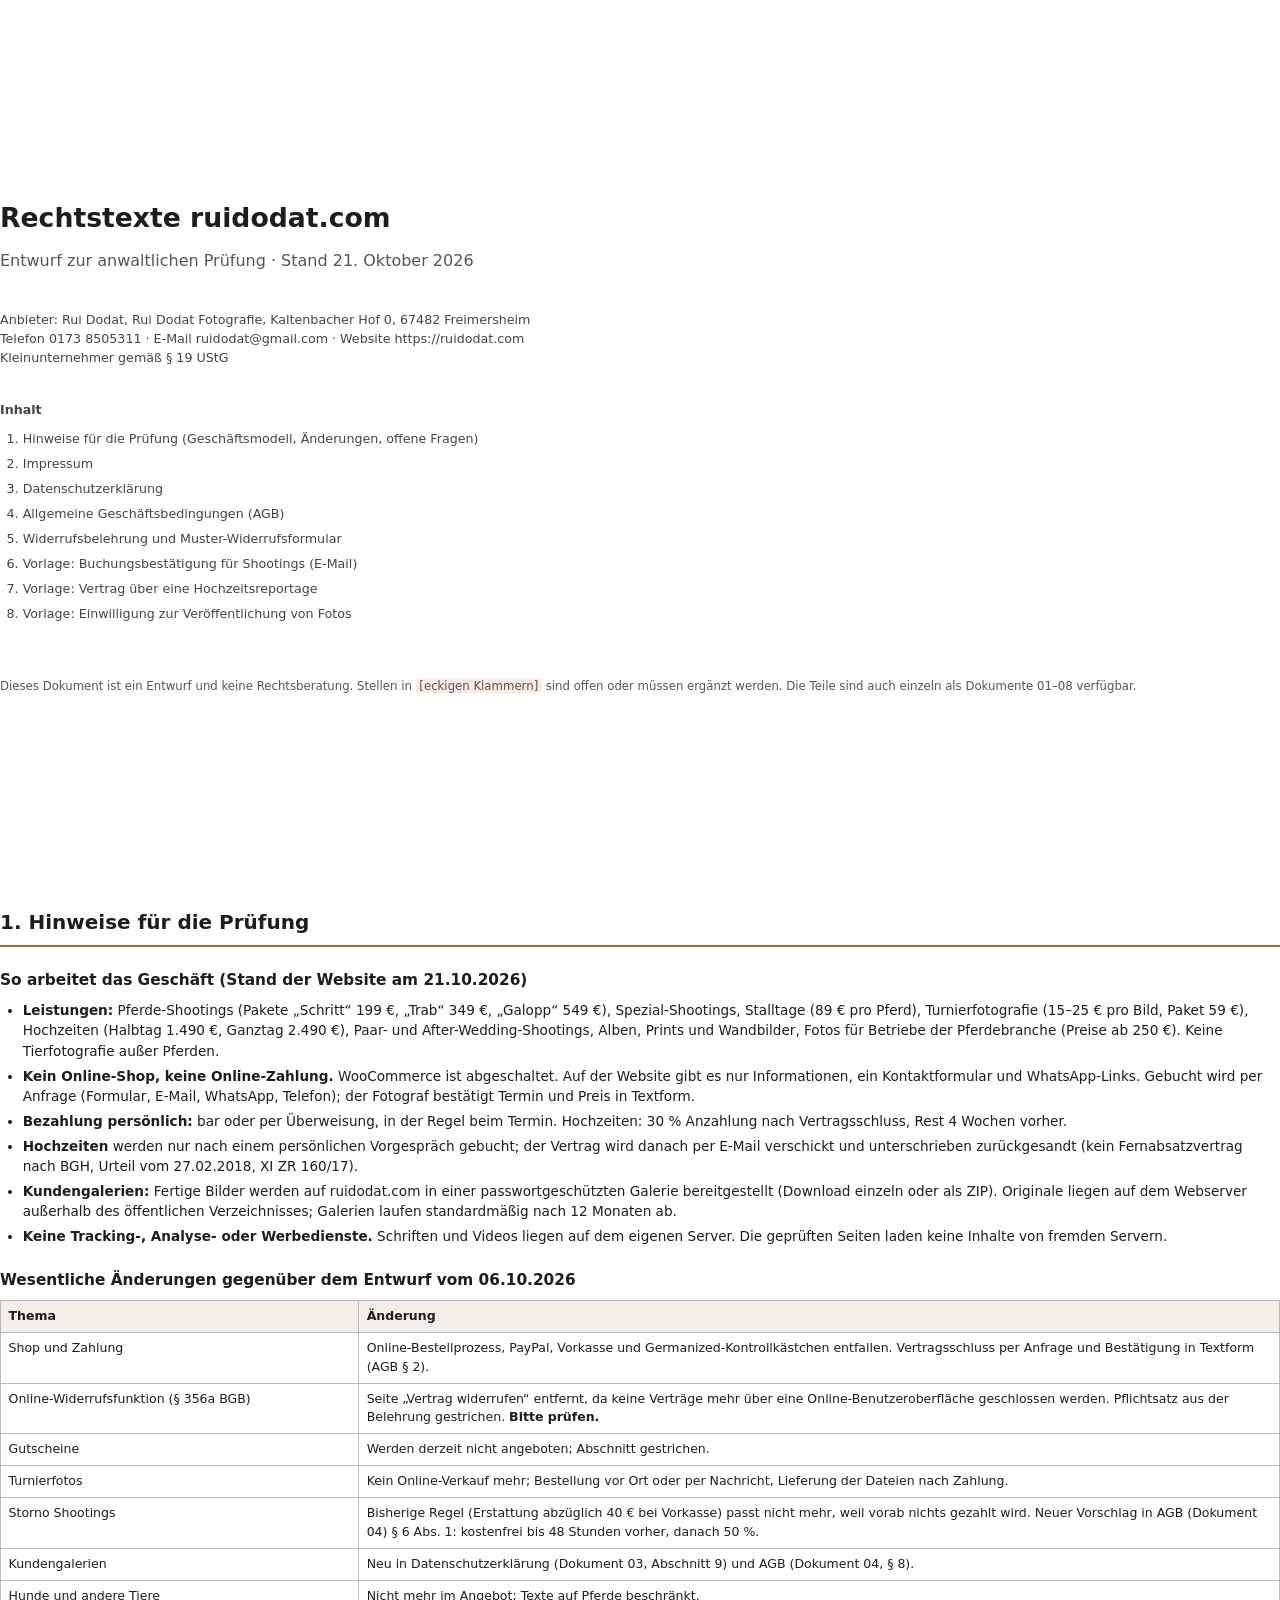
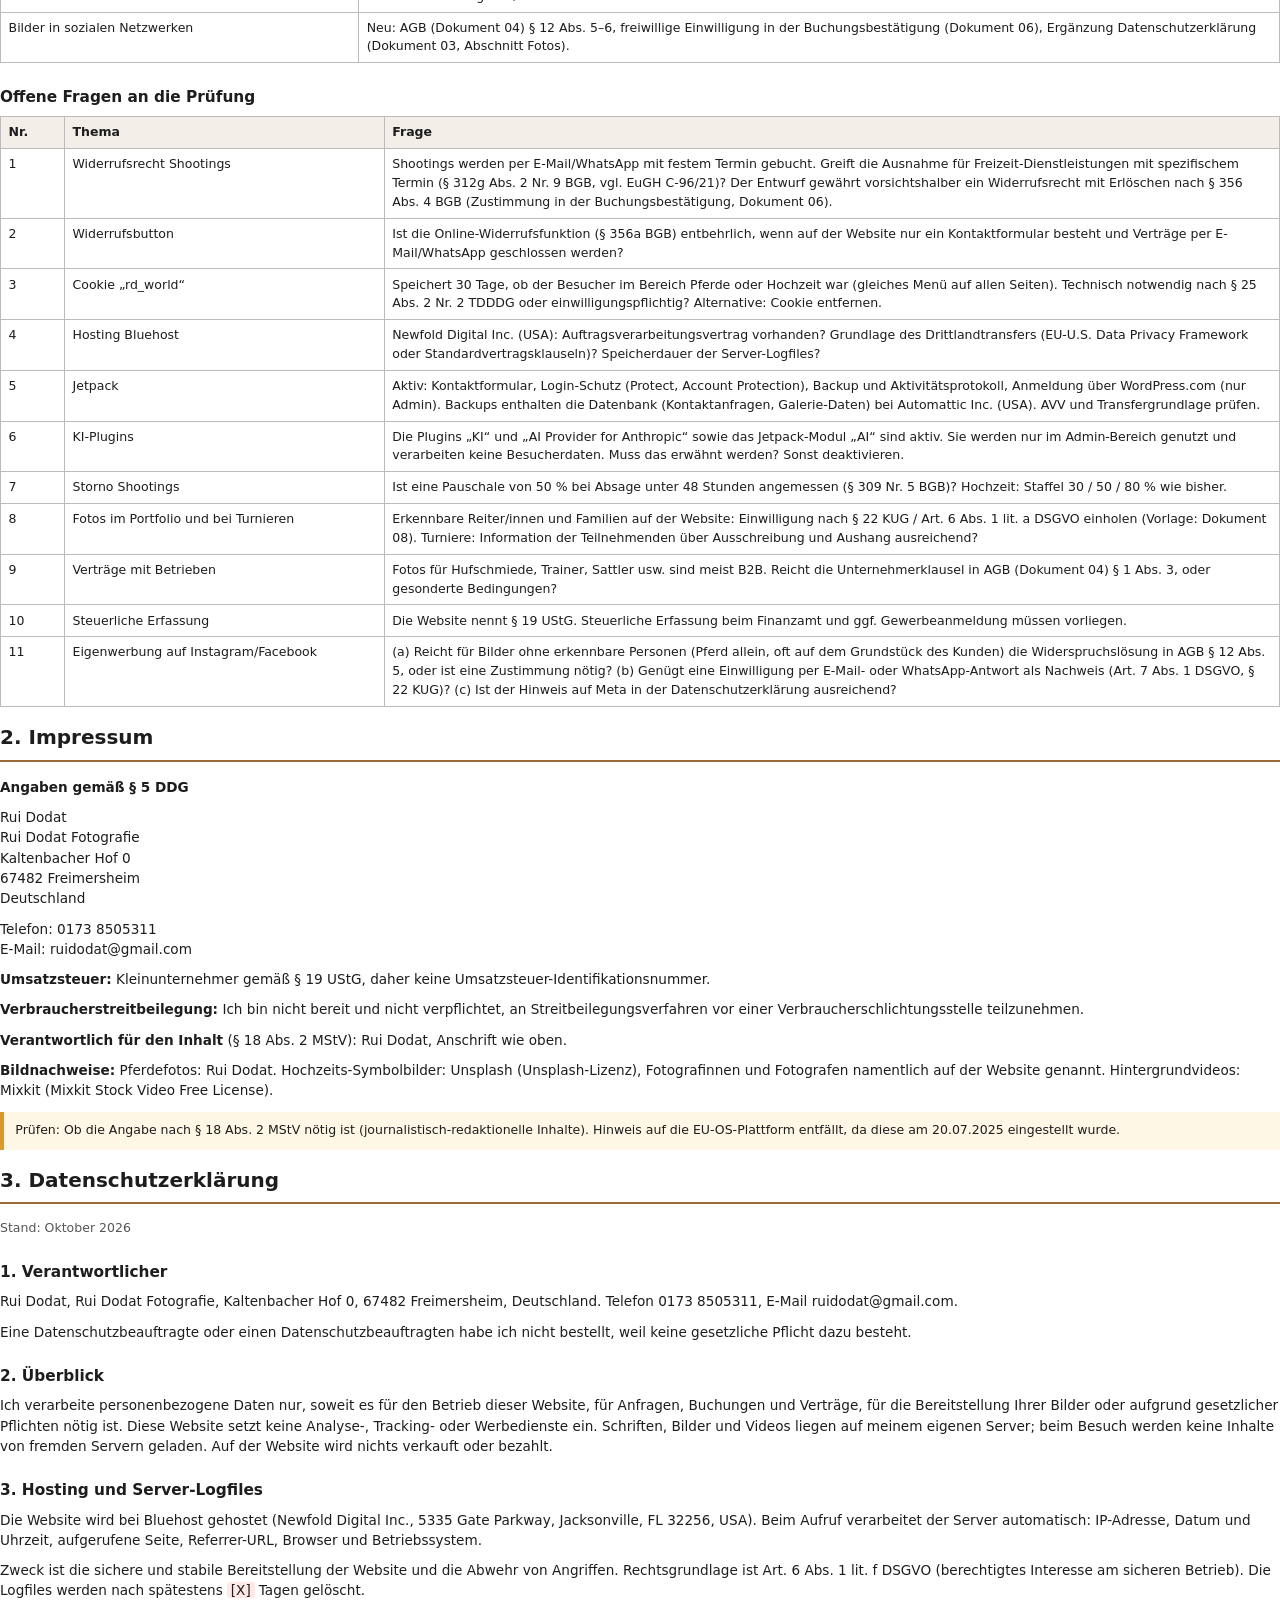
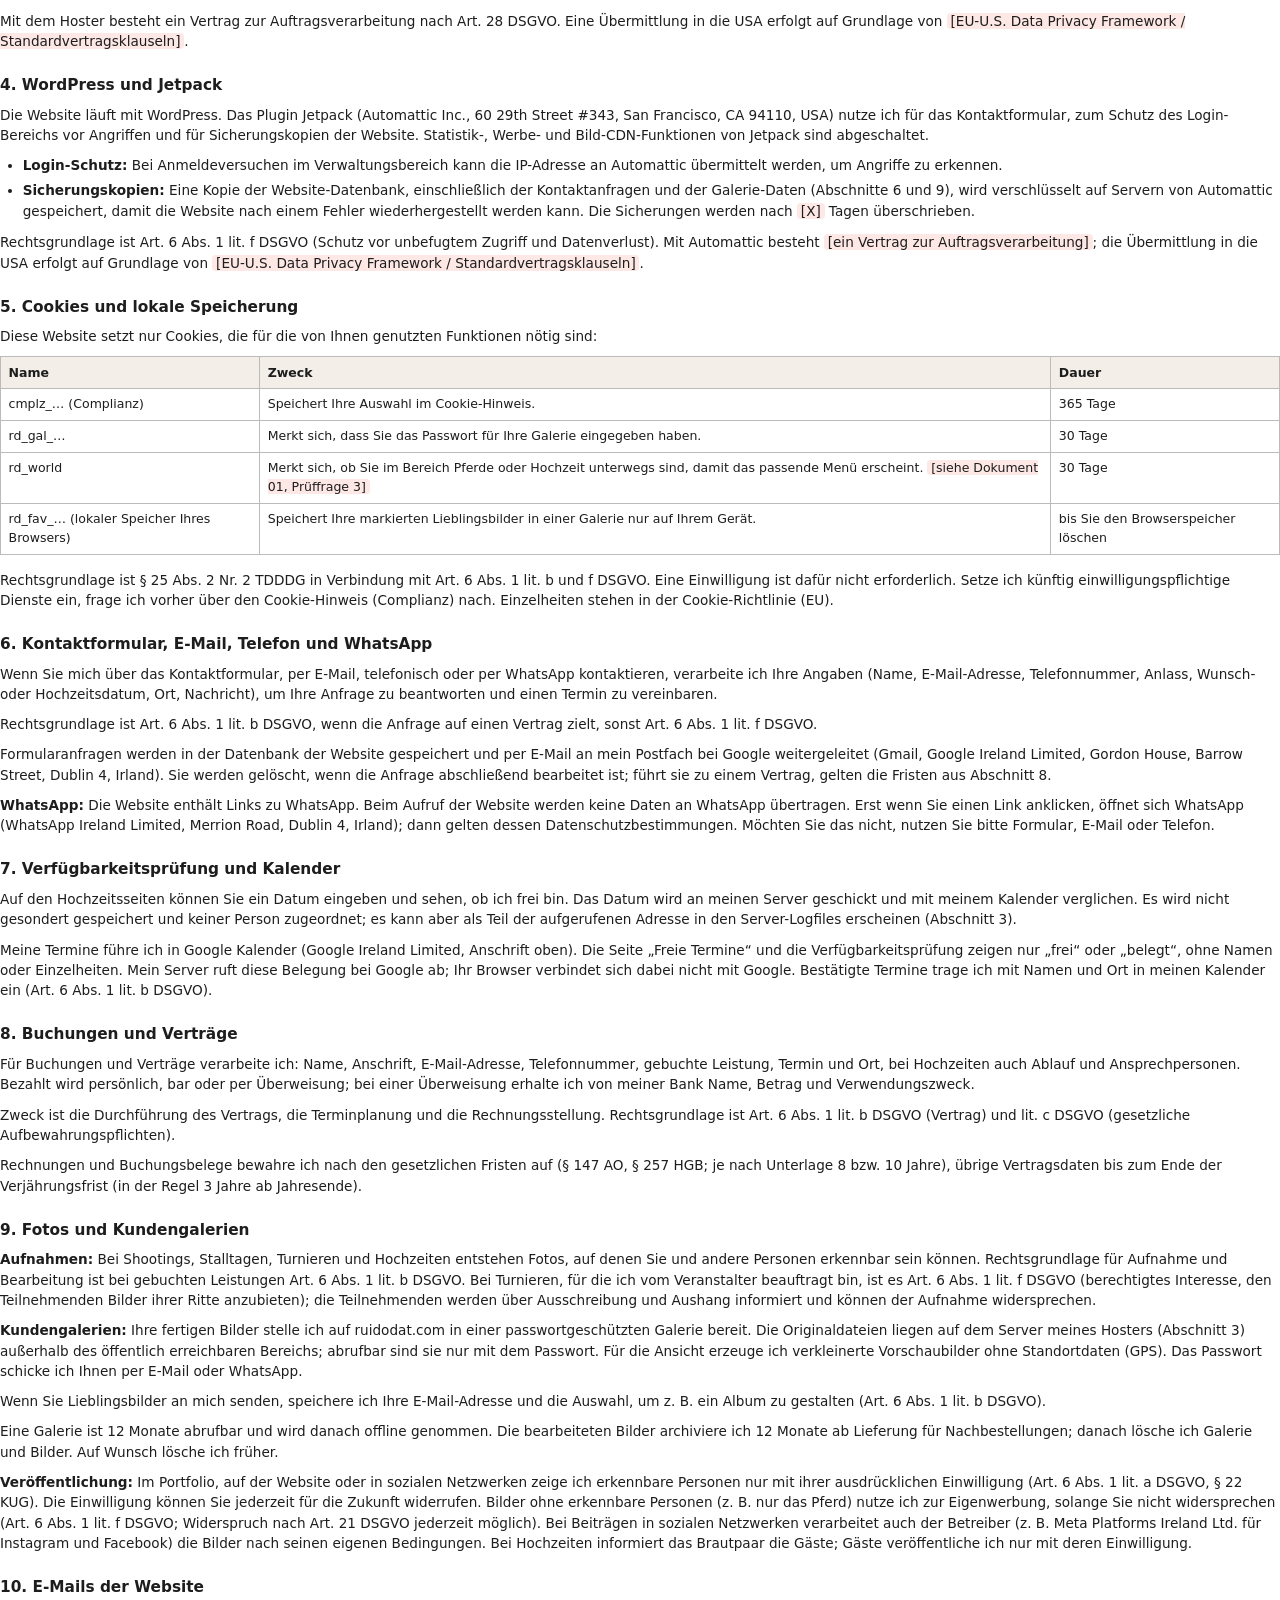
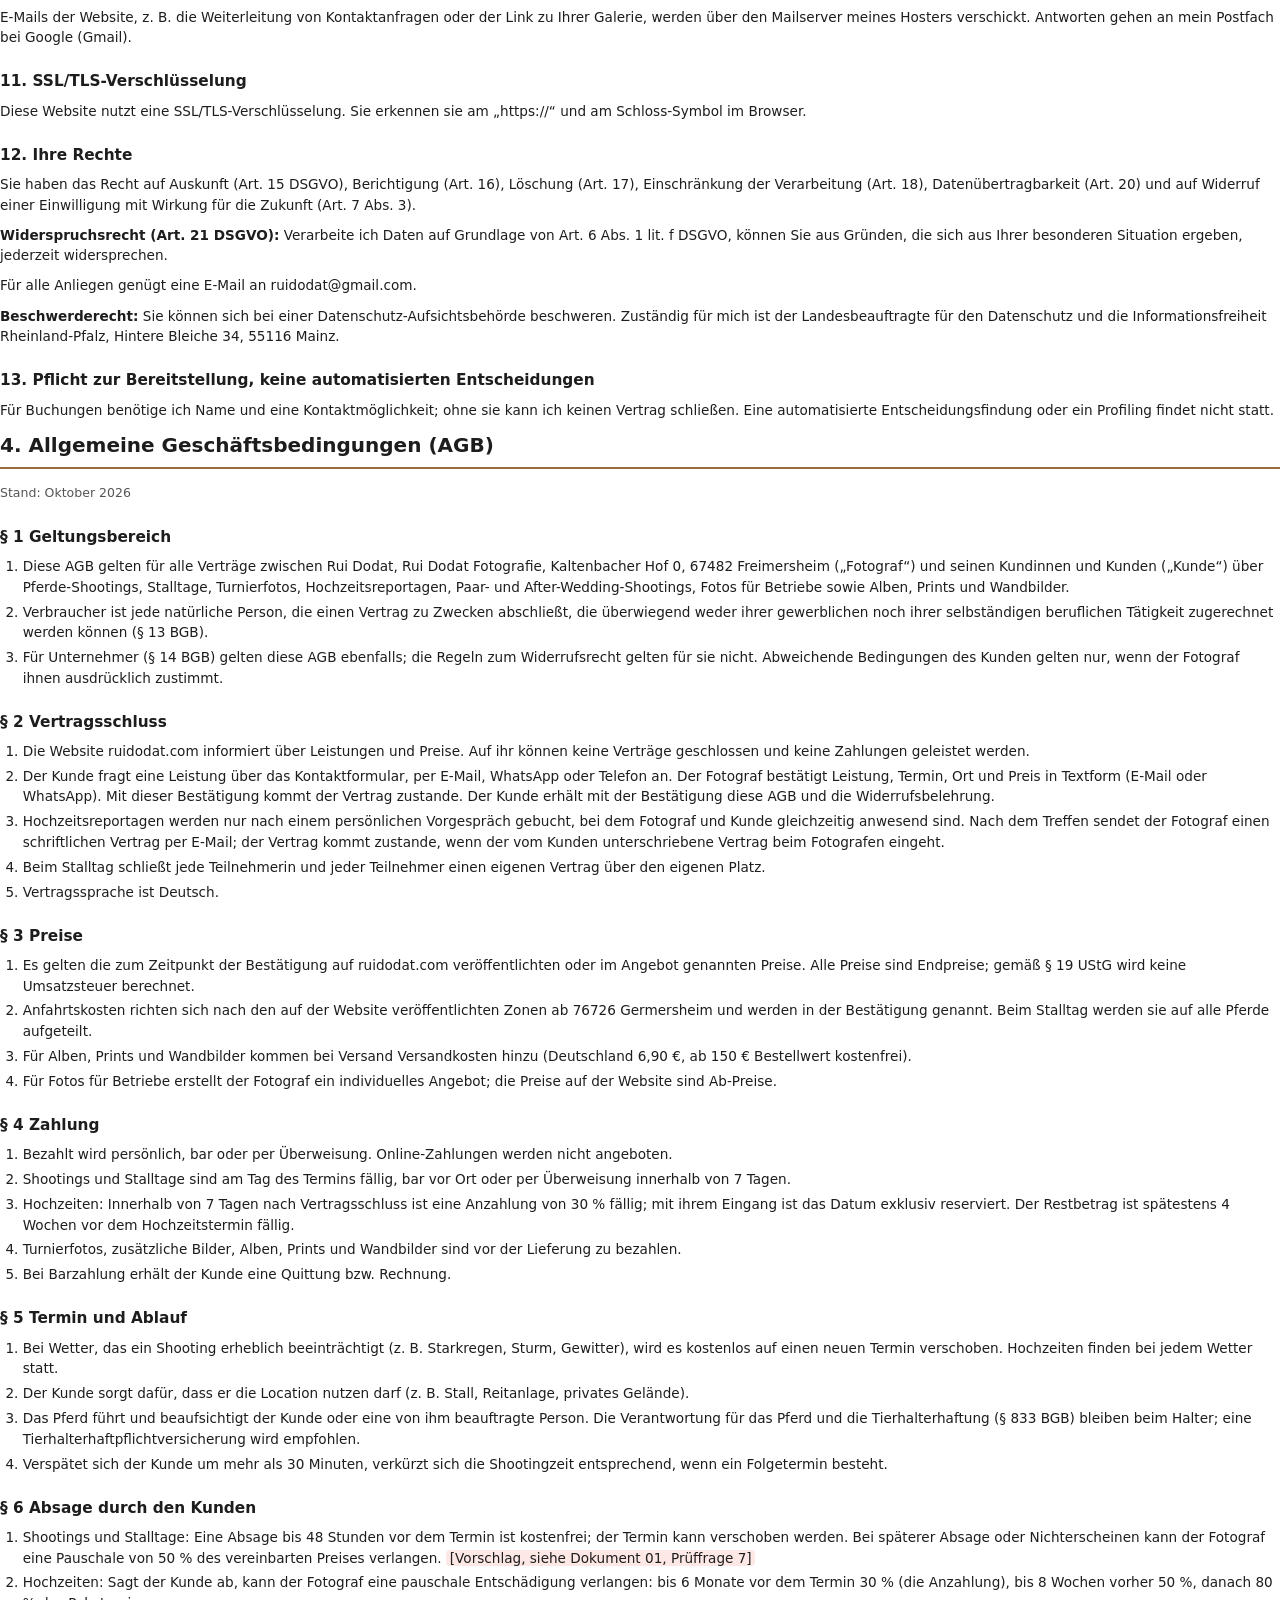
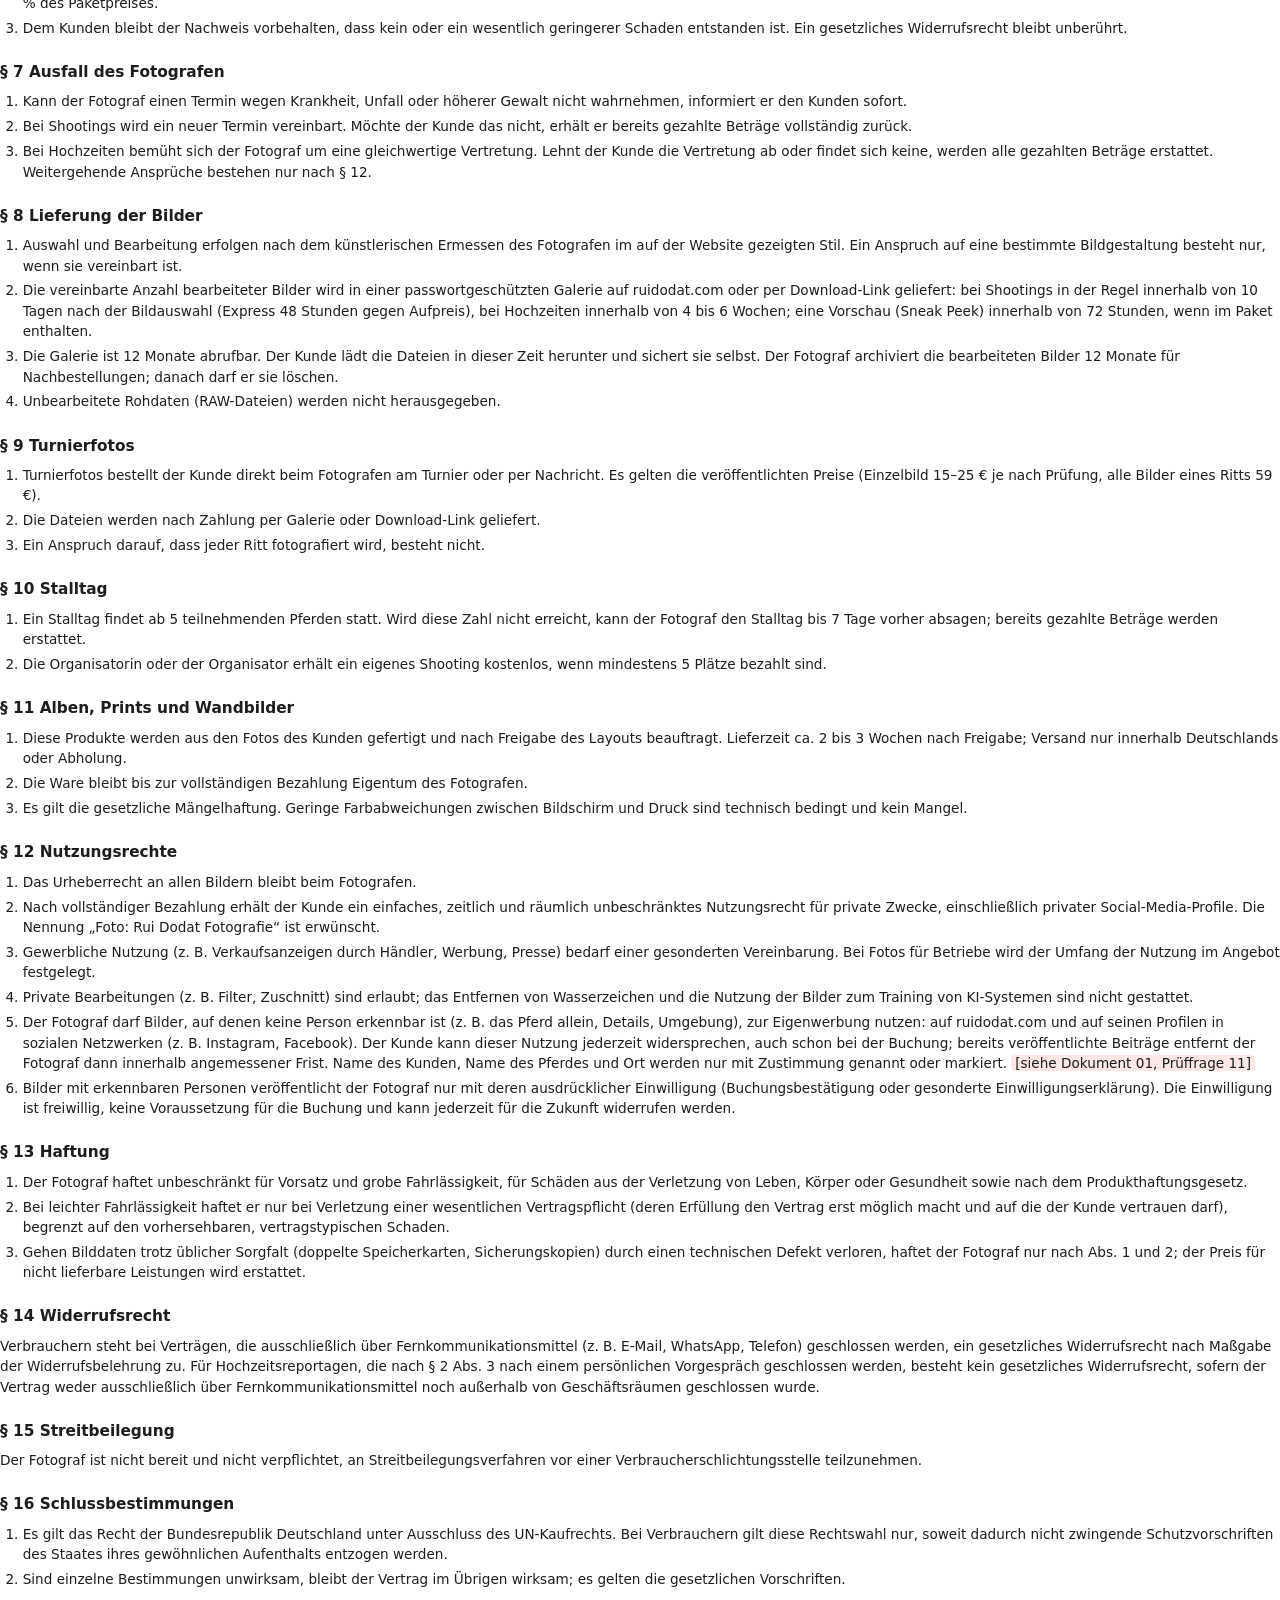
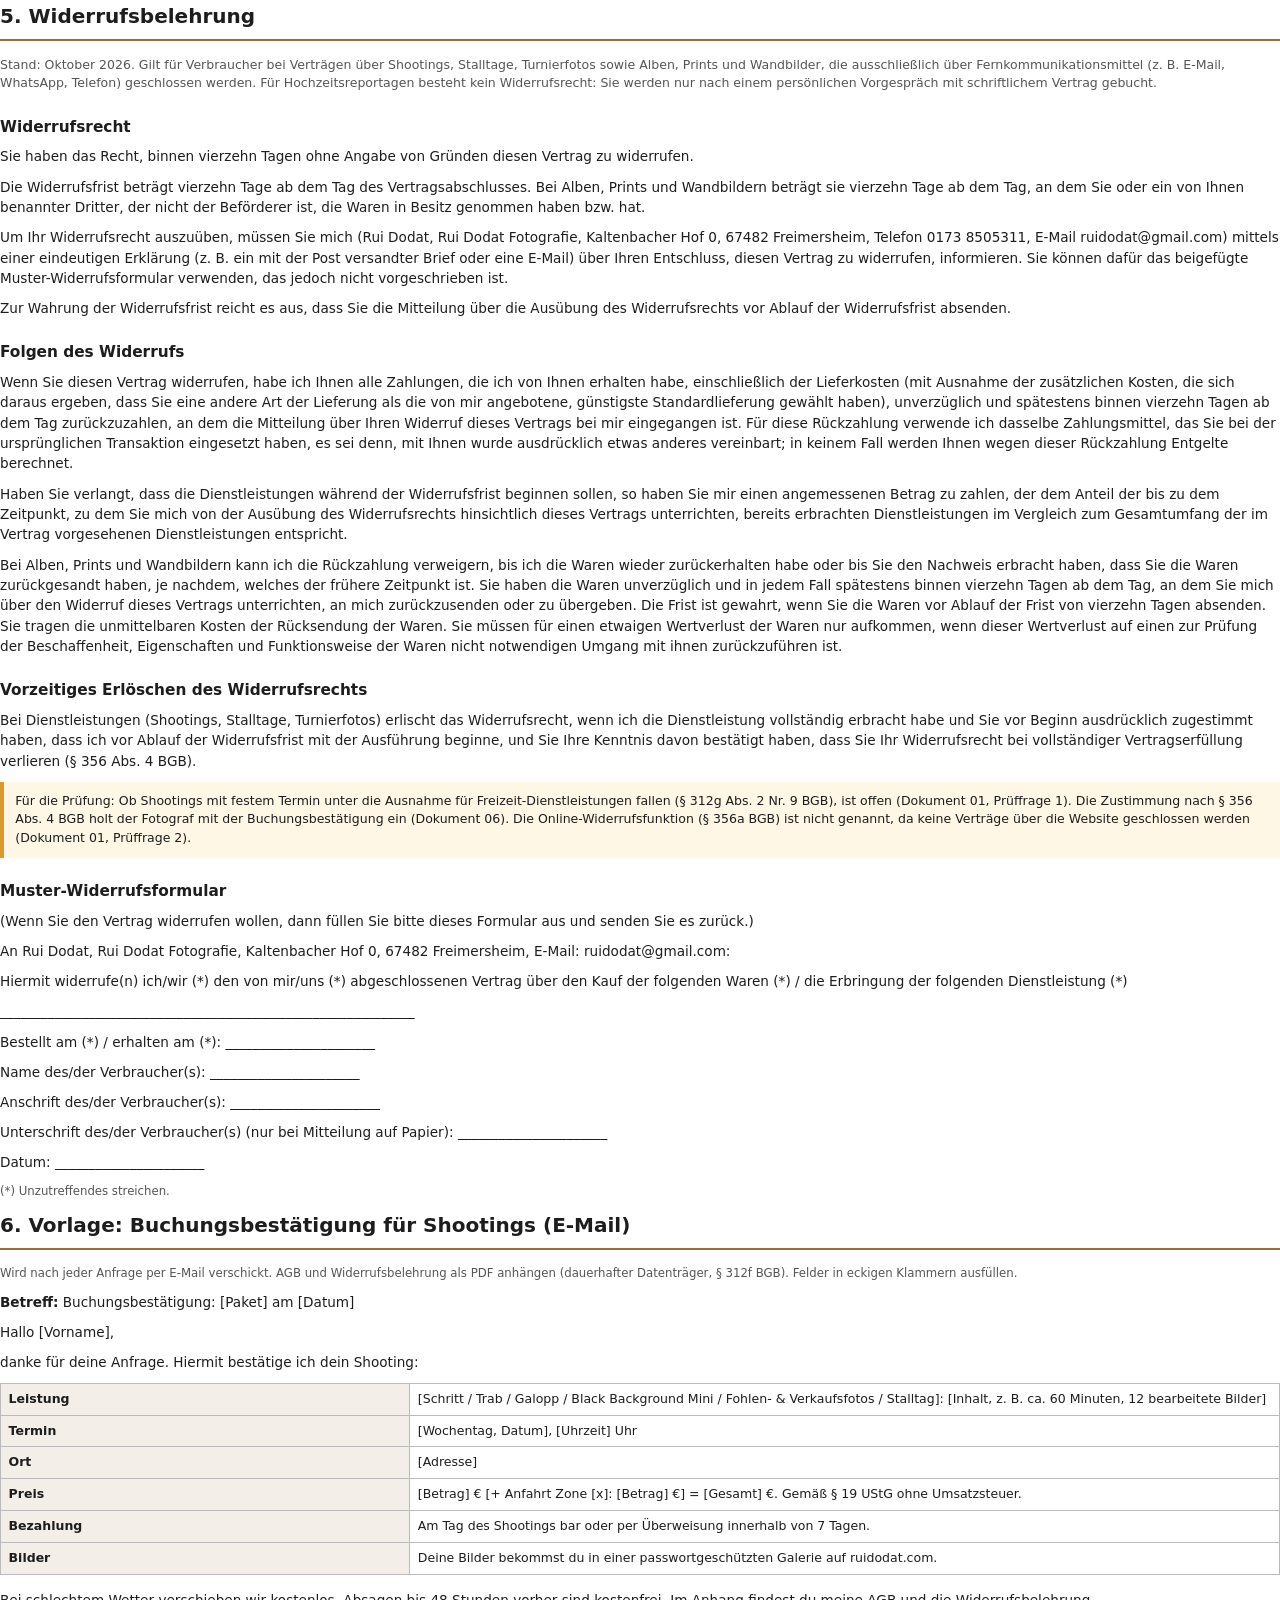
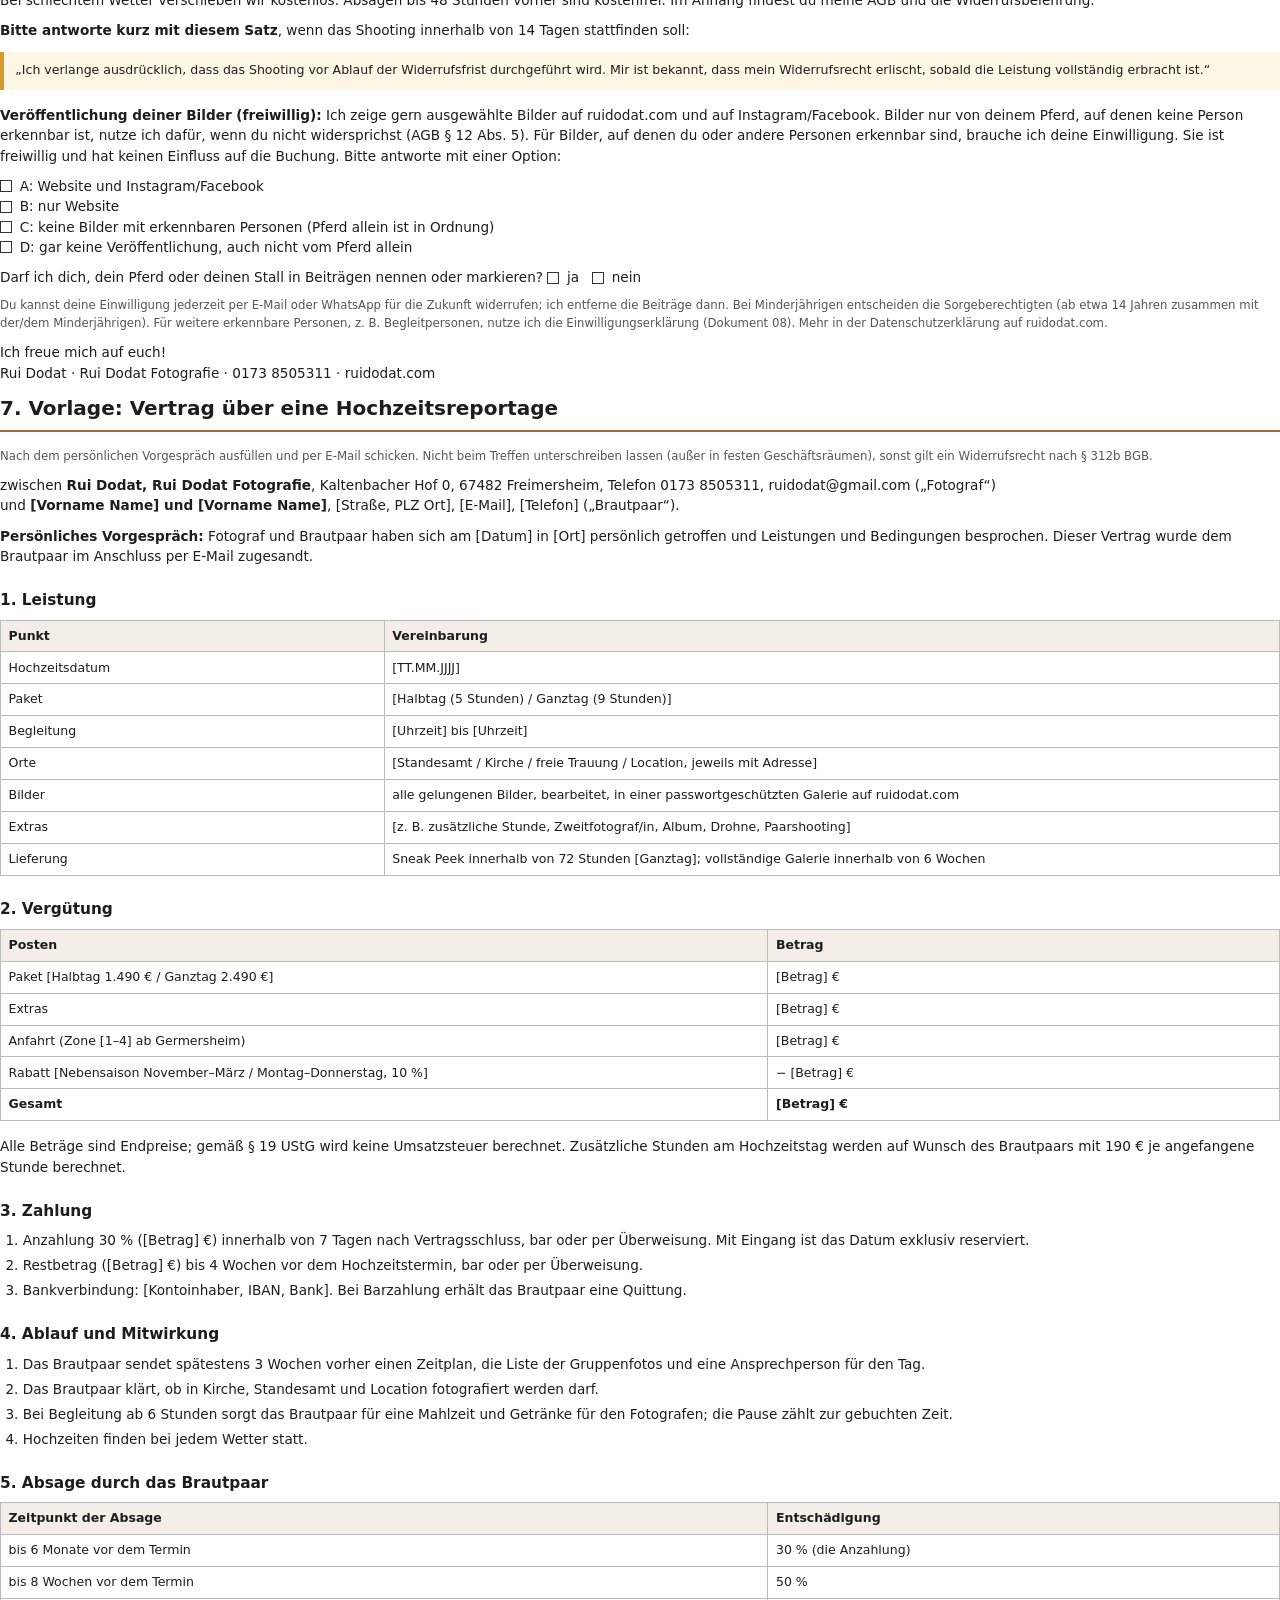
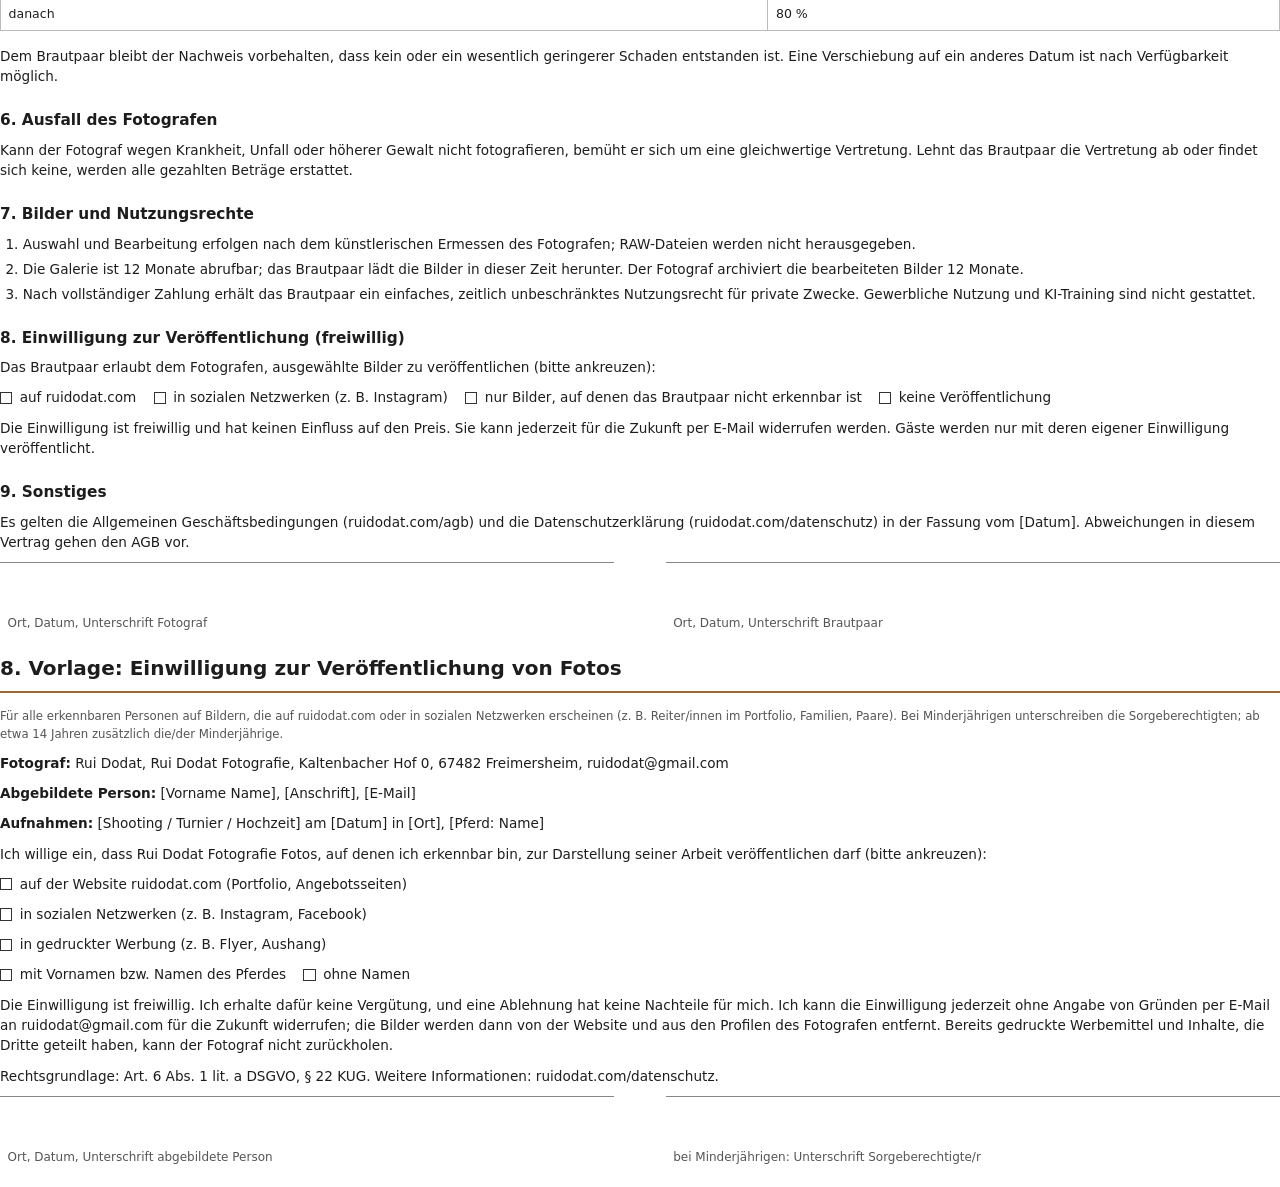
==== commit bae5c04e: "Revert "Black-Background-Studio auf dem Hof: Angebot und Rechtstexte" This reverts commit 8c86fa5cb8" ====
--- a/docs/rechtstexte/rechtstexte.html
+++ b/docs/rechtstexte/rechtstexte.html
@@ -76,7 +76,6 @@
 <tr><td>Storno Shootings</td><td>Bisherige Regel (Erstattung abzüglich 40 € bei Vorkasse) passt nicht mehr, weil vorab nichts gezahlt wird. Neuer Vorschlag in AGB (Dokument 04) § 6 Abs. 1: kostenfrei bis 48 Stunden vorher, danach 50 %.</td></tr>
 <tr><td>Kundengalerien</td><td>Neu in Datenschutzerklärung (Dokument 03, Abschnitt 9) und AGB (Dokument 04, § 8).</td></tr>
 <tr><td>Hunde und andere Tiere</td><td>Nicht mehr im Angebot; Texte auf Pferde beschränkt.</td></tr>
-<tr><td>Black-Background-Studio auf dem Hof</td><td>Neues Angebot (149 €): Kunden kommen mit Pferd und Anhänger. Neu: AGB (Dokument 04) § 5 Abs. 5, Hinweis in der Buchungsbestätigung (Dokument 06).</td></tr>
 <tr><td>Bilder in sozialen Netzwerken</td><td>Neu: AGB (Dokument 04) § 12 Abs. 5–6, freiwillige Einwilligung in der Buchungsbestätigung (Dokument 06), Ergänzung Datenschutzerklärung (Dokument 03, Abschnitt Fotos).</td></tr>
 </table>
 
@@ -94,7 +93,6 @@
 <tr><td>9</td><td>Verträge mit Betrieben</td><td>Fotos für Hufschmiede, Trainer, Sattler usw. sind meist B2B. Reicht die Unternehmerklausel in AGB (Dokument 04) § 1 Abs. 3, oder gesonderte Bedingungen?</td></tr>
 <tr><td>10</td><td>Steuerliche Erfassung</td><td>Die Website nennt § 19 UStG. Steuerliche Erfassung beim Finanzamt und ggf. Gewerbeanmeldung müssen vorliegen.</td></tr>
 <tr><td>11</td><td>Eigenwerbung auf Instagram/Facebook</td><td>(a) Reicht für Bilder ohne erkennbare Personen (Pferd allein, oft auf dem Grundstück des Kunden) die Widerspruchslösung in AGB § 12 Abs. 5, oder ist eine Zustimmung nötig? (b) Genügt eine Einwilligung per E-Mail- oder WhatsApp-Antwort als Nachweis (Art. 7 Abs. 1 DSGVO, § 22 KUG)? (c) Ist der Hinweis auf Meta in der Datenschutzerklärung ausreichend?</td></tr>
-<tr><td>12</td><td>Fremde Pferde auf dem eigenen Hof</td><td>Kunden bringen ihr Pferd zum Studio in der Halle. Reichen AGB § 5 Abs. 3 und 5 (Tierhalterhaftung beim Kunden, Impfnachweis) zusammen mit der Haftungsregel in § 13? Der Halter bleibt immer beim Pferd, eine Obhut des Fotografen besteht nicht. Verbleibendes Risiko: Verkehrssicherungspflicht für Halle, Boden, Wege und Anhänger-Parkplatz sowie Studio-Technik (Licht, Stative, Blitz). Ist das über die bestehende Betriebshaftpflicht des Hofes bzw. des Fotografen gedeckt? Muss der Hofeigentümer zustimmen bzw. ist die gewerbliche Nutzung der Halle baurechtlich oder versicherungsseitig gedeckt?</td></tr>
 </table>
 </section>
 
@@ -229,7 +227,6 @@
   <li>Der Kunde sorgt dafür, dass er die Location nutzen darf (z. B. Stall, Reitanlage, privates Gelände).</li>
   <li>Das Pferd führt und beaufsichtigt der Kunde oder eine von ihm beauftragte Person. Die Verantwortung für das Pferd und die Tierhalterhaftung (§ 833 BGB) bleiben beim Halter; eine Tierhalterhaftpflichtversicherung wird empfohlen.</li>
   <li>Verspätet sich der Kunde um mehr als 30 Minuten, verkürzt sich die Shootingzeit entsprechend, wenn ein Folgetermin besteht.</li>
-  <li>Shootings im Studio auf dem Hof des Fotografen: Transport, Verladen und Führen des Pferdes liegen beim Kunden; der Kunde oder eine von ihm beauftragte Person bleibt während des gesamten Aufenthalts beim Pferd, das Pferd wird nicht in die Obhut des Fotografen gegeben. Abs. 3 gilt entsprechend. Das Pferd muss gesund sein und eine gültige Influenza-Impfung haben (Nachweis durch Equidenpass). Bei Anzeichen einer ansteckenden Krankheit kann der Fotograf den Termin kostenfrei verschieben. Den Anweisungen auf dem Hof (Parkplatz für Anhänger, Wege, Halle) ist zu folgen. <span class="todo">[siehe Dokument 01, Prüffrage 12]</span></li>
 </ol>
 
 <h3>§ 6 Absage durch den Kunden</h3>
@@ -345,9 +342,9 @@
 <p>Hallo [Vorname],</p>
 <p>danke für deine Anfrage. Hiermit bestätige ich dein Shooting:</p>
 <table>
-<tr><th style="width:32%">Leistung</th><td>[Schritt / Trab / Galopp / Black Background Studio / Black Background Mini / Fohlen- &amp; Verkaufsfotos / Stalltag]: [Inhalt, z. B. ca. 60 Minuten, 12 bearbeitete Bilder]</td></tr>
+<tr><th style="width:32%">Leistung</th><td>[Schritt / Trab / Galopp / Black Background Mini / Fohlen- &amp; Verkaufsfotos / Stalltag]: [Inhalt, z. B. ca. 60 Minuten, 12 bearbeitete Bilder]</td></tr>
 <tr><th>Termin</th><td>[Wochentag, Datum], [Uhrzeit] Uhr</td></tr>
-<tr><th>Ort</th><td>[Adresse] <br><span class="small">Bei Studio-Shootings auf dem Hof: Anfahrt mit Anhänger, bitte Equidenpass mit gültiger Influenza-Impfung mitbringen.</span></td></tr>
+<tr><th>Ort</th><td>[Adresse]</td></tr>
 <tr><th>Preis</th><td>[Betrag] € [+ Anfahrt Zone [x]: [Betrag] €] = [Gesamt] €. Gemäß § 19 UStG ohne Umsatzsteuer.</td></tr>
 <tr><th>Bezahlung</th><td>Am Tag des Shootings bar oder per Überweisung innerhalb von 7 Tagen.</td></tr>
 <tr><th>Bilder</th><td>Deine Bilder bekommst du in einer passwortgeschützten Galerie auf ruidodat.com.</td></tr>
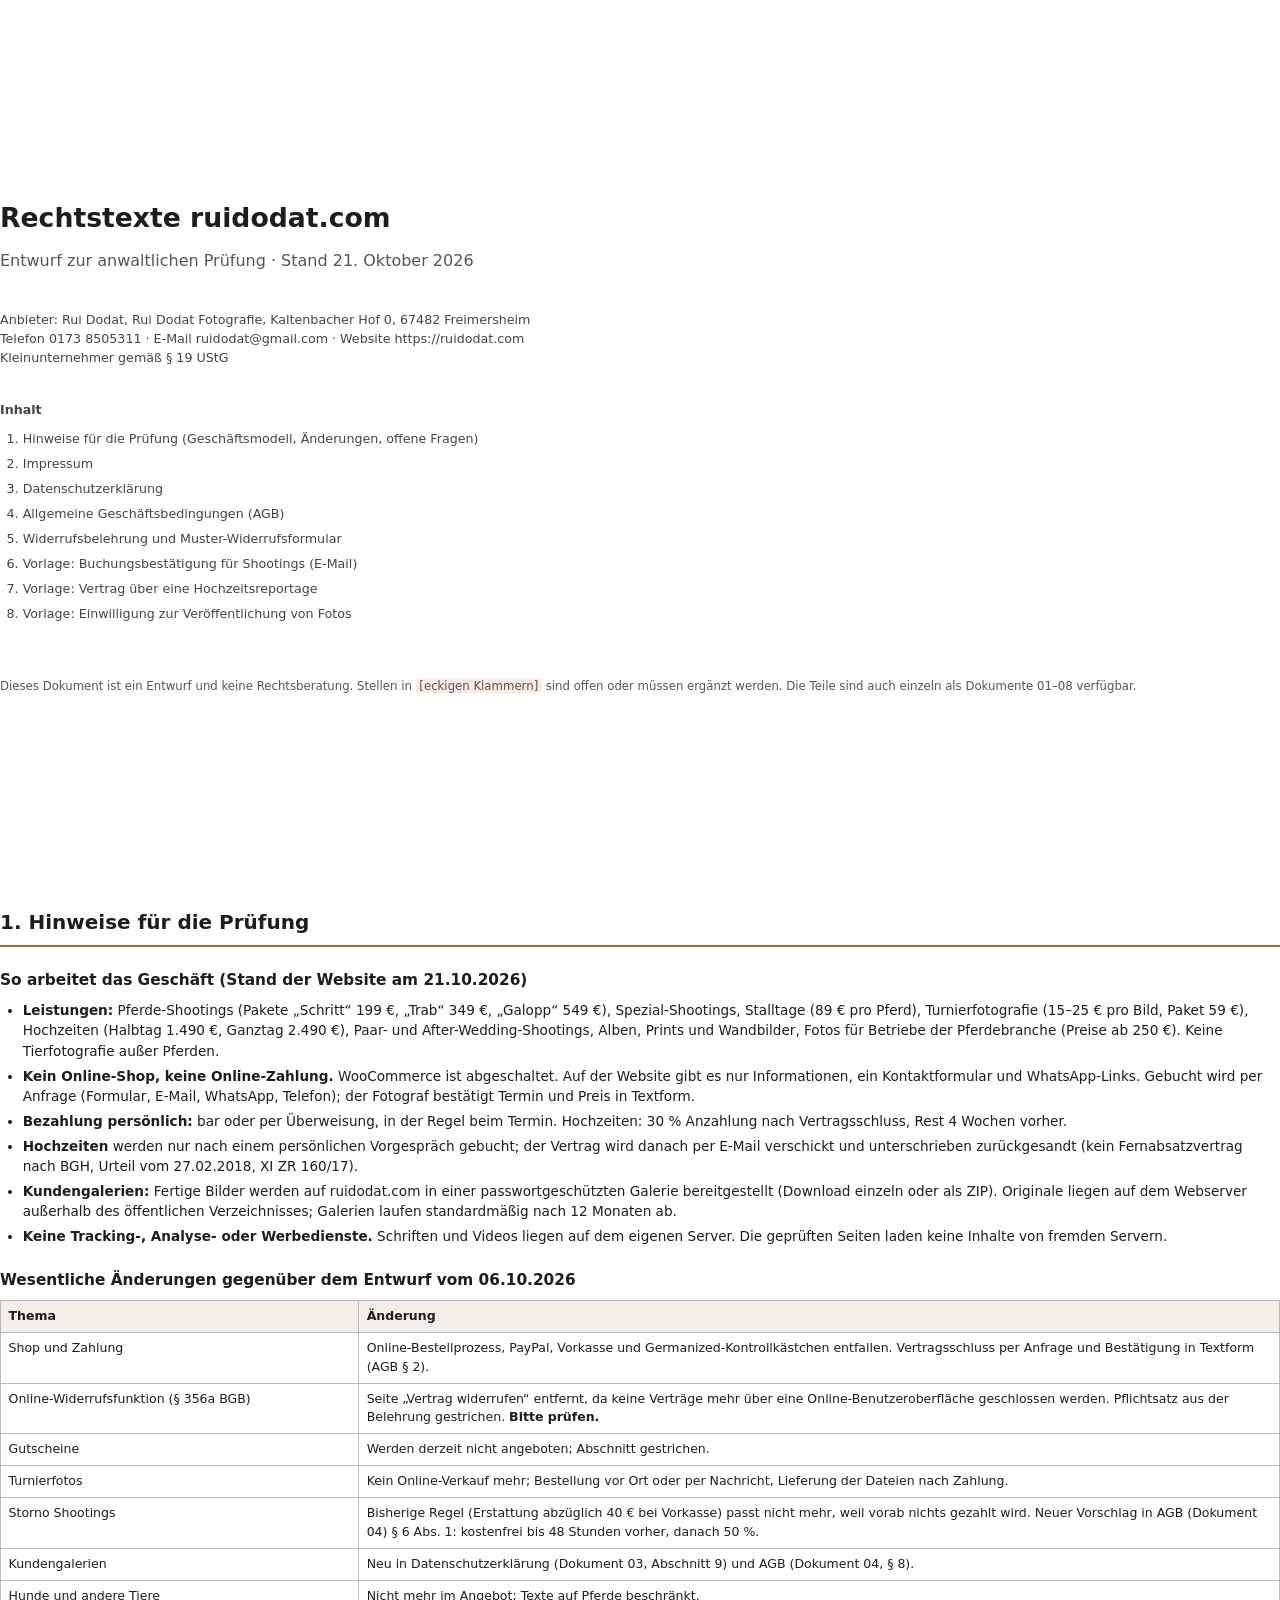
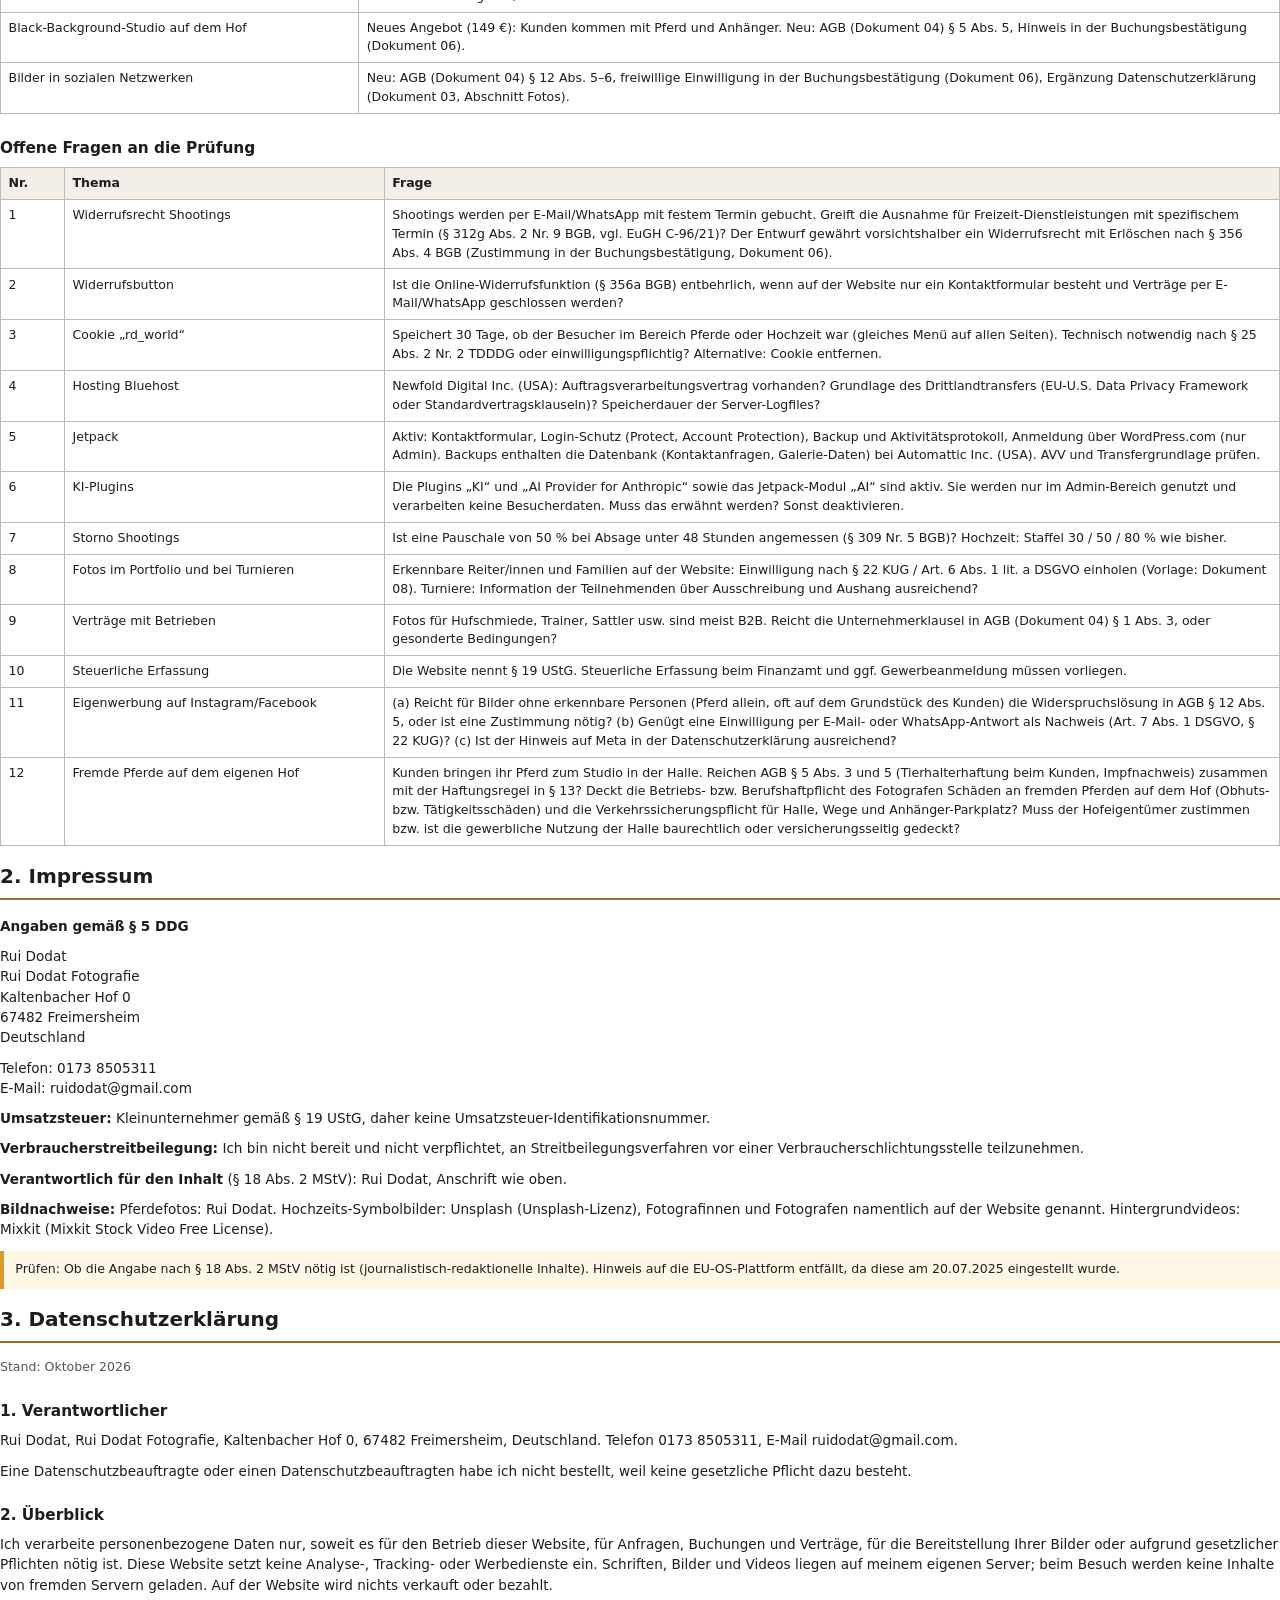
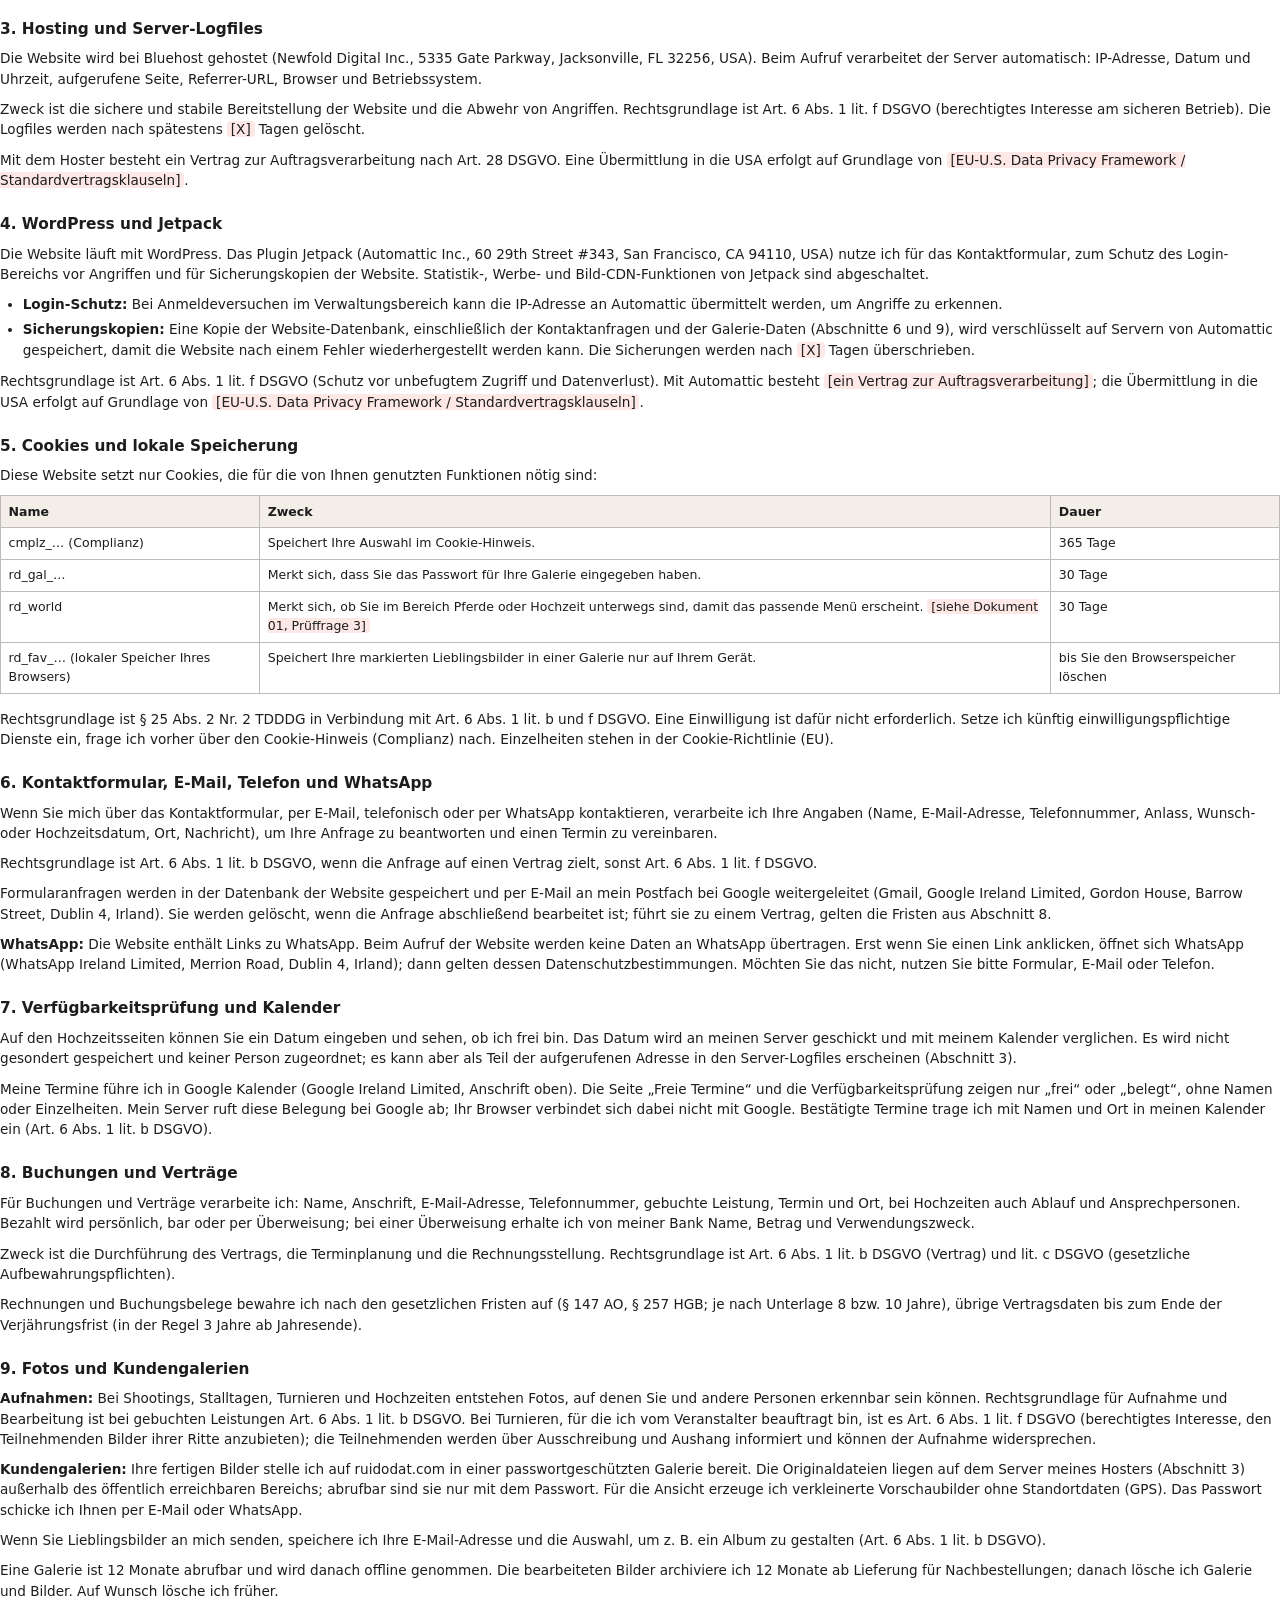
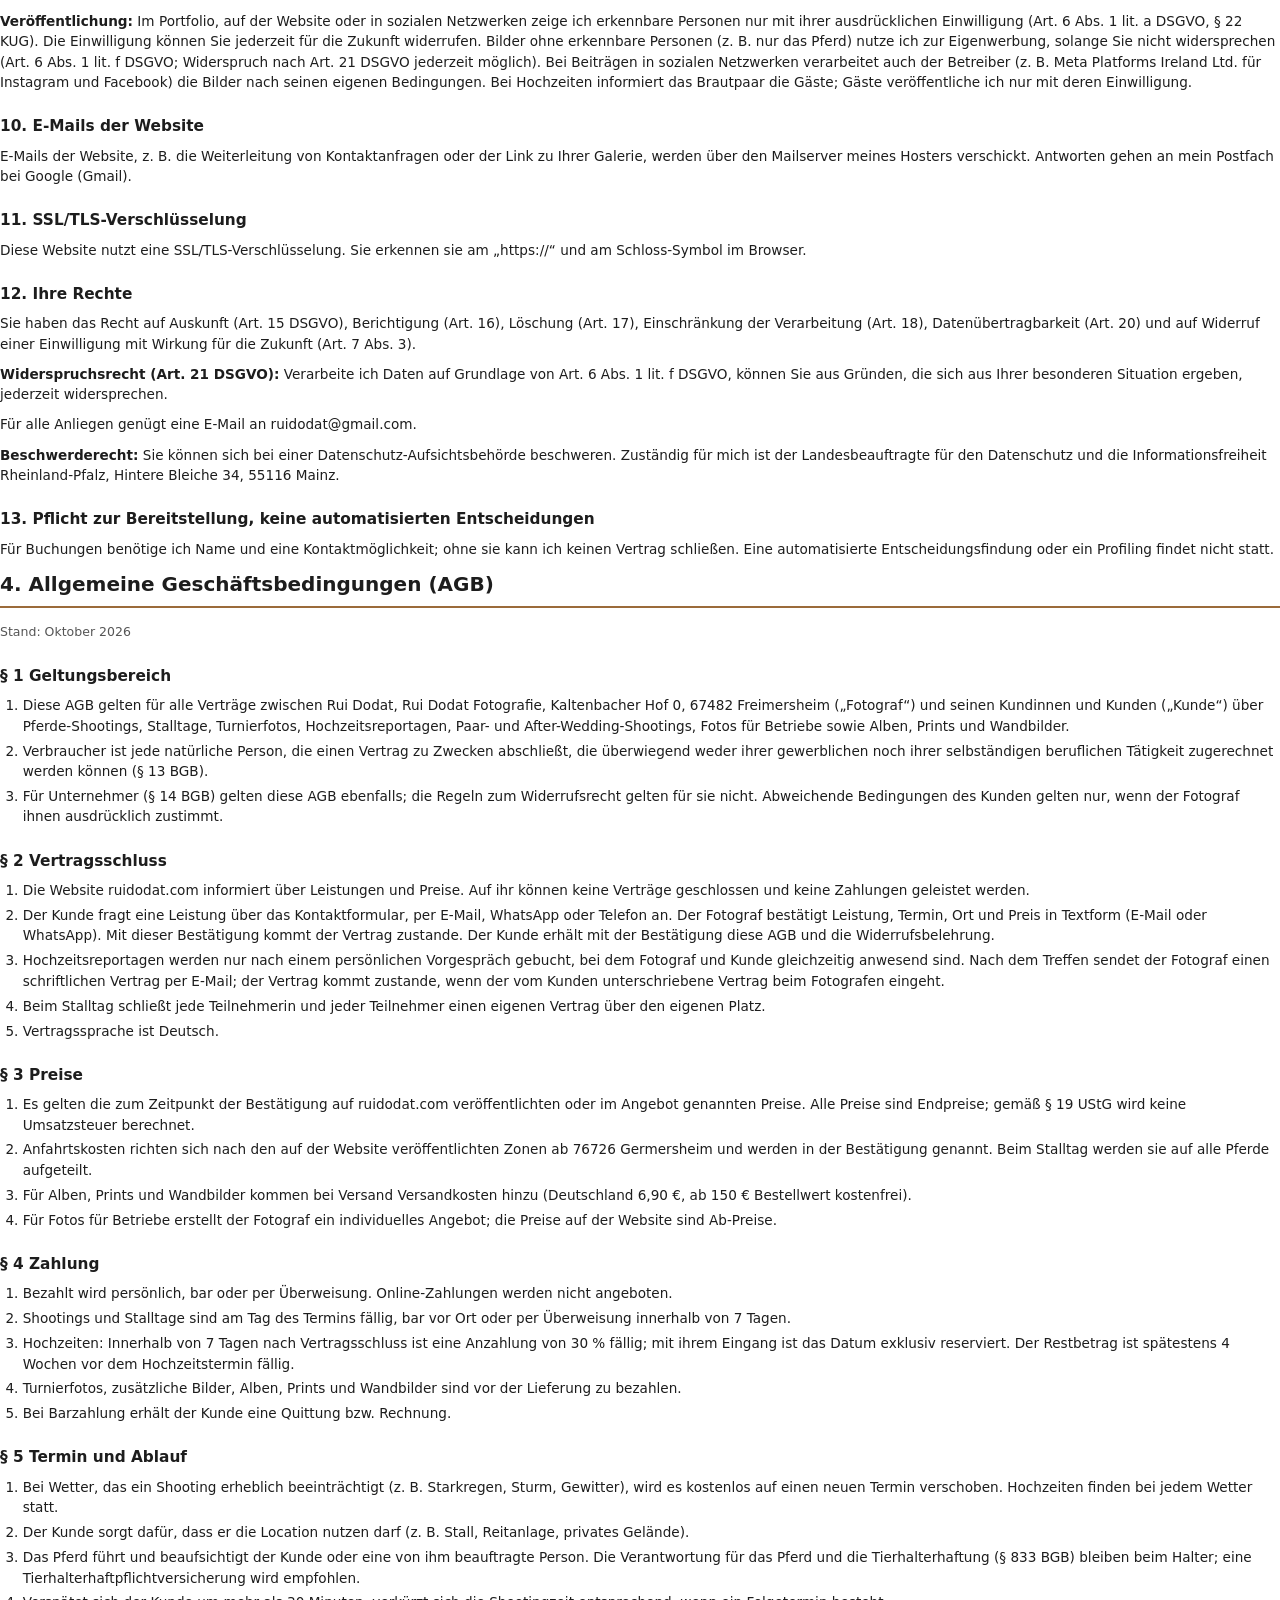
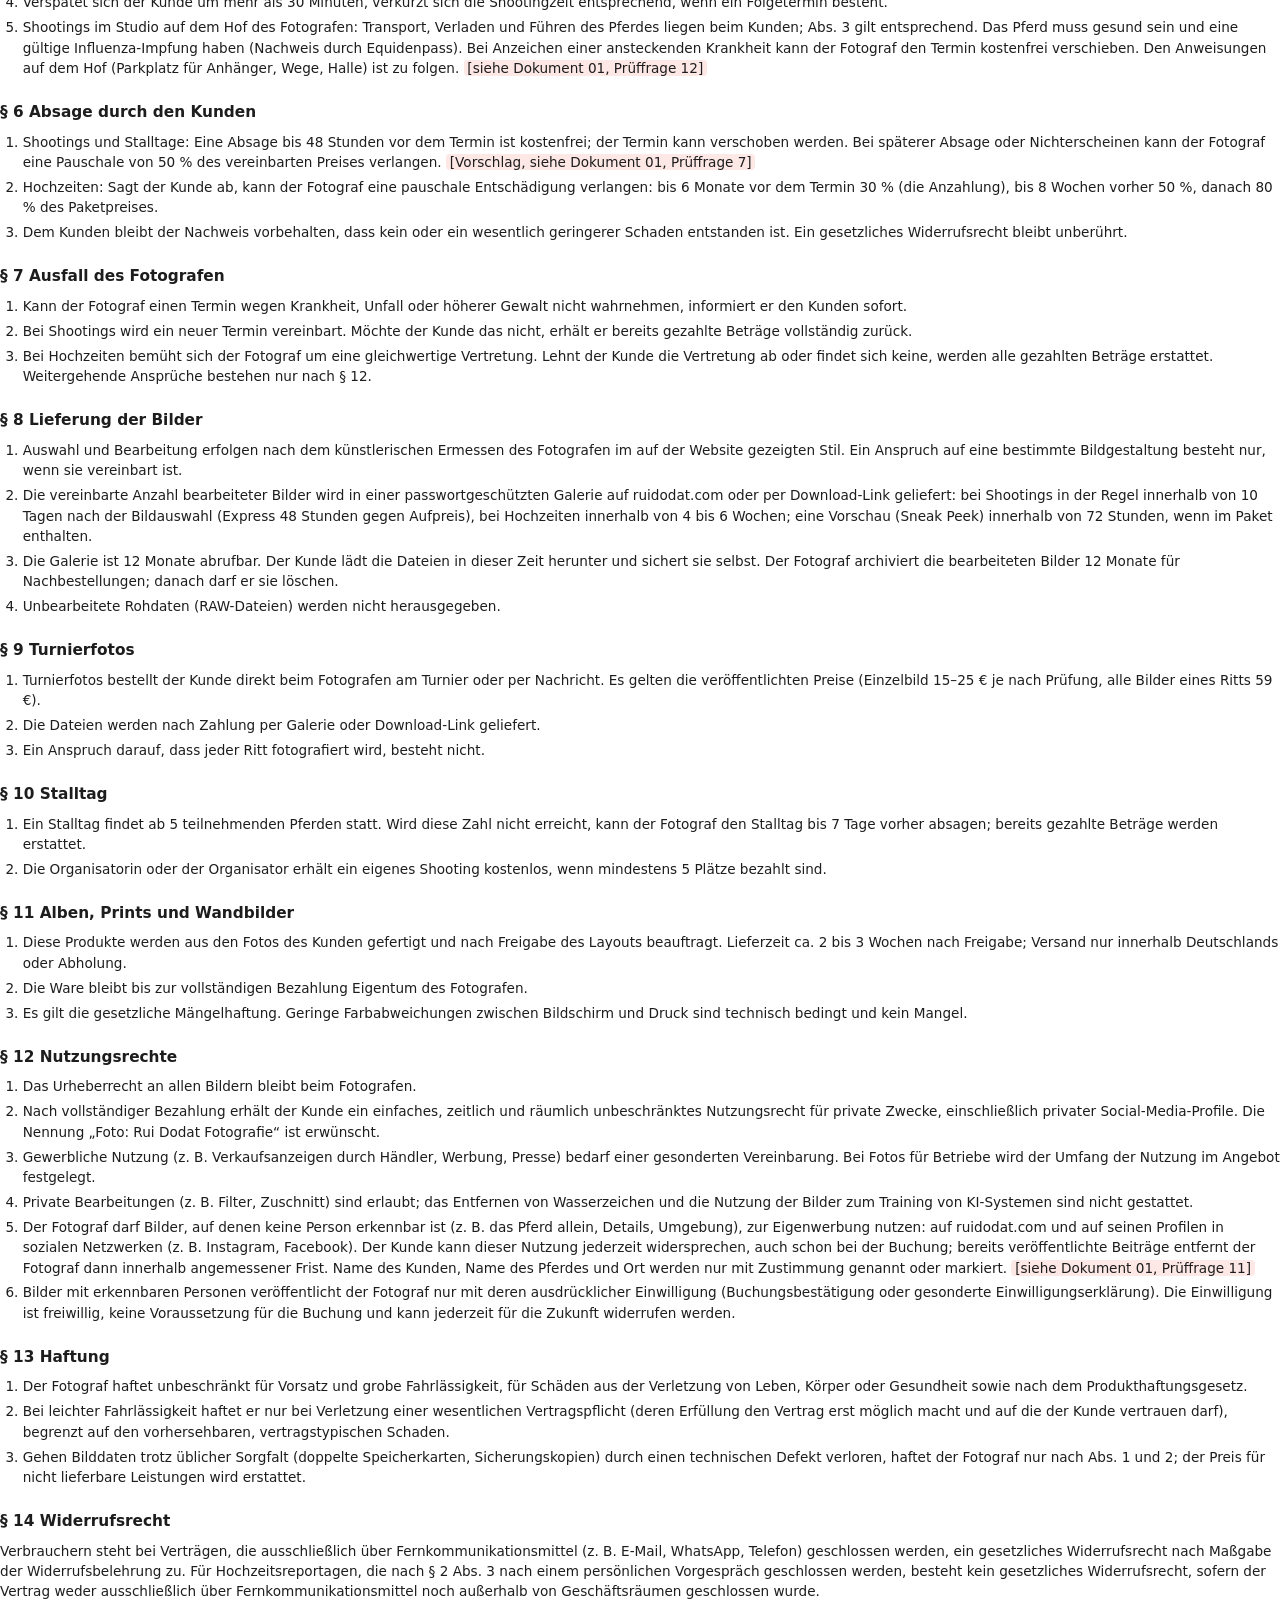
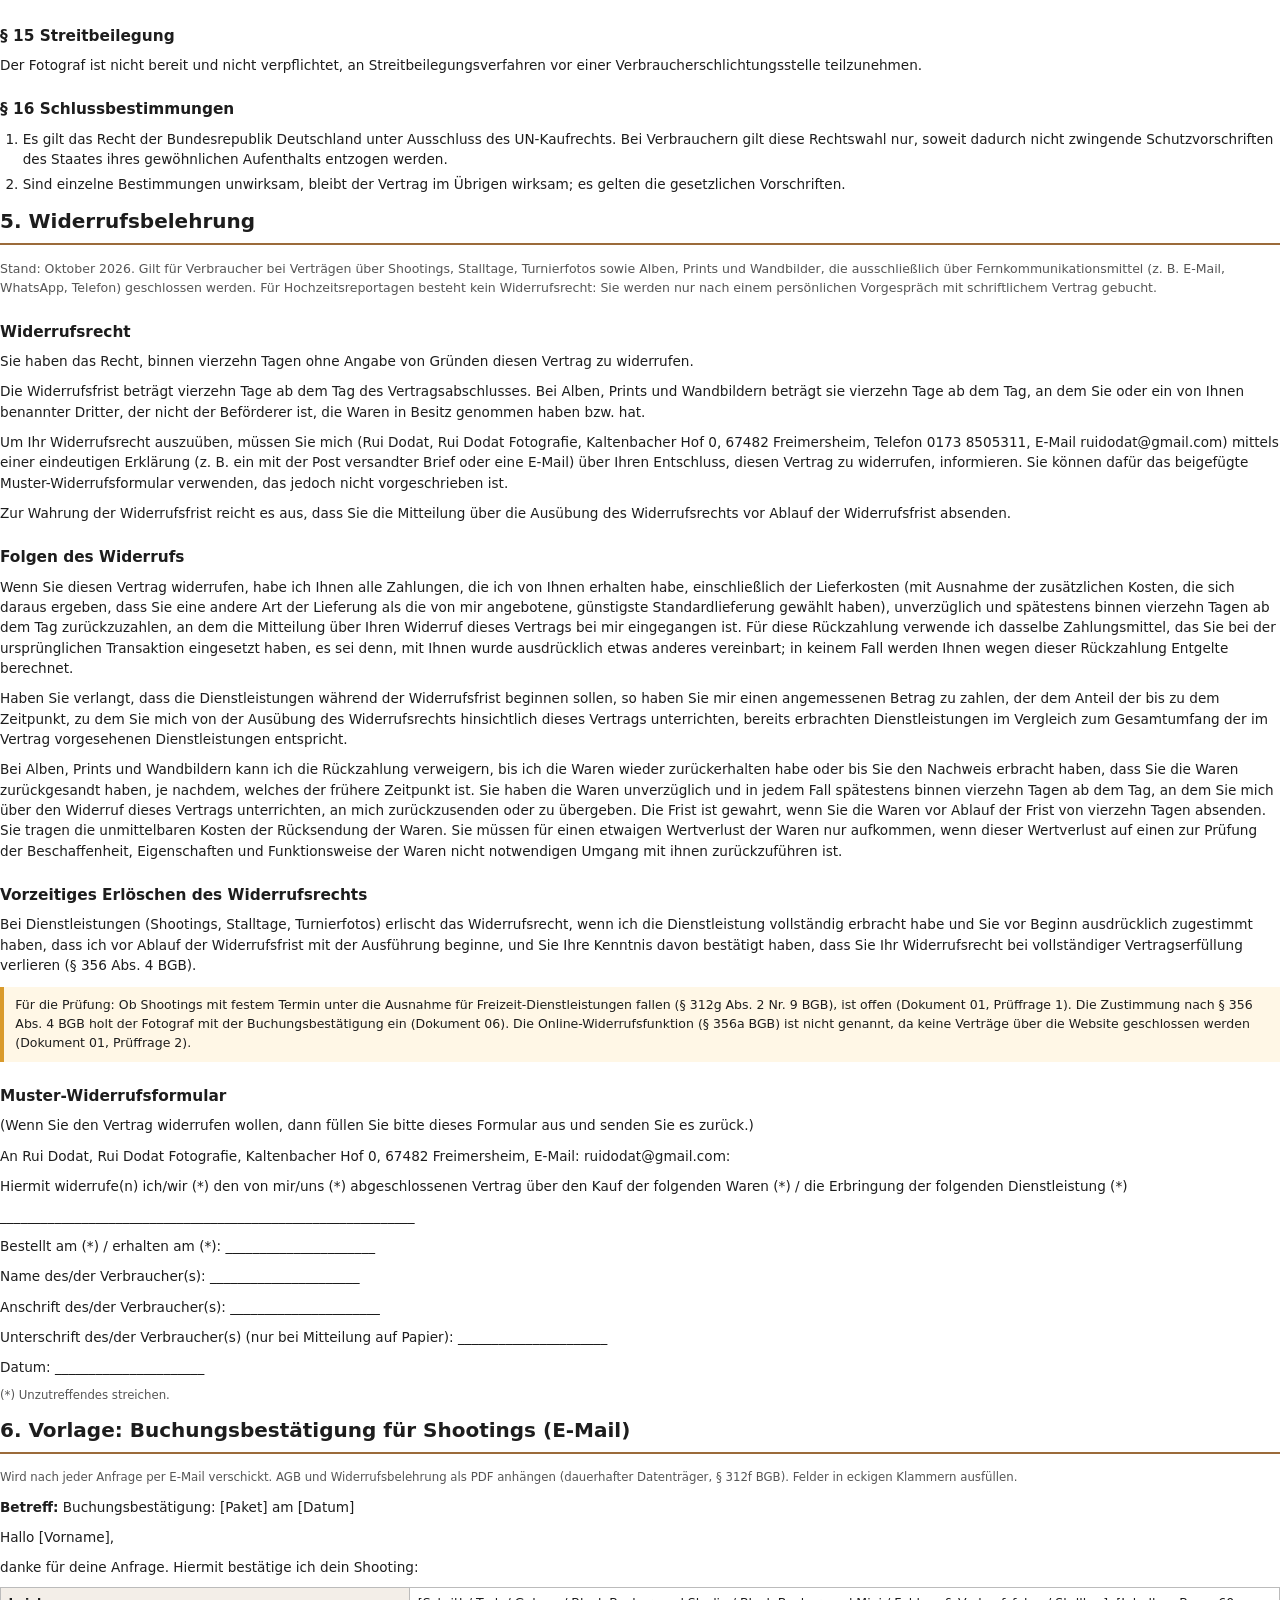
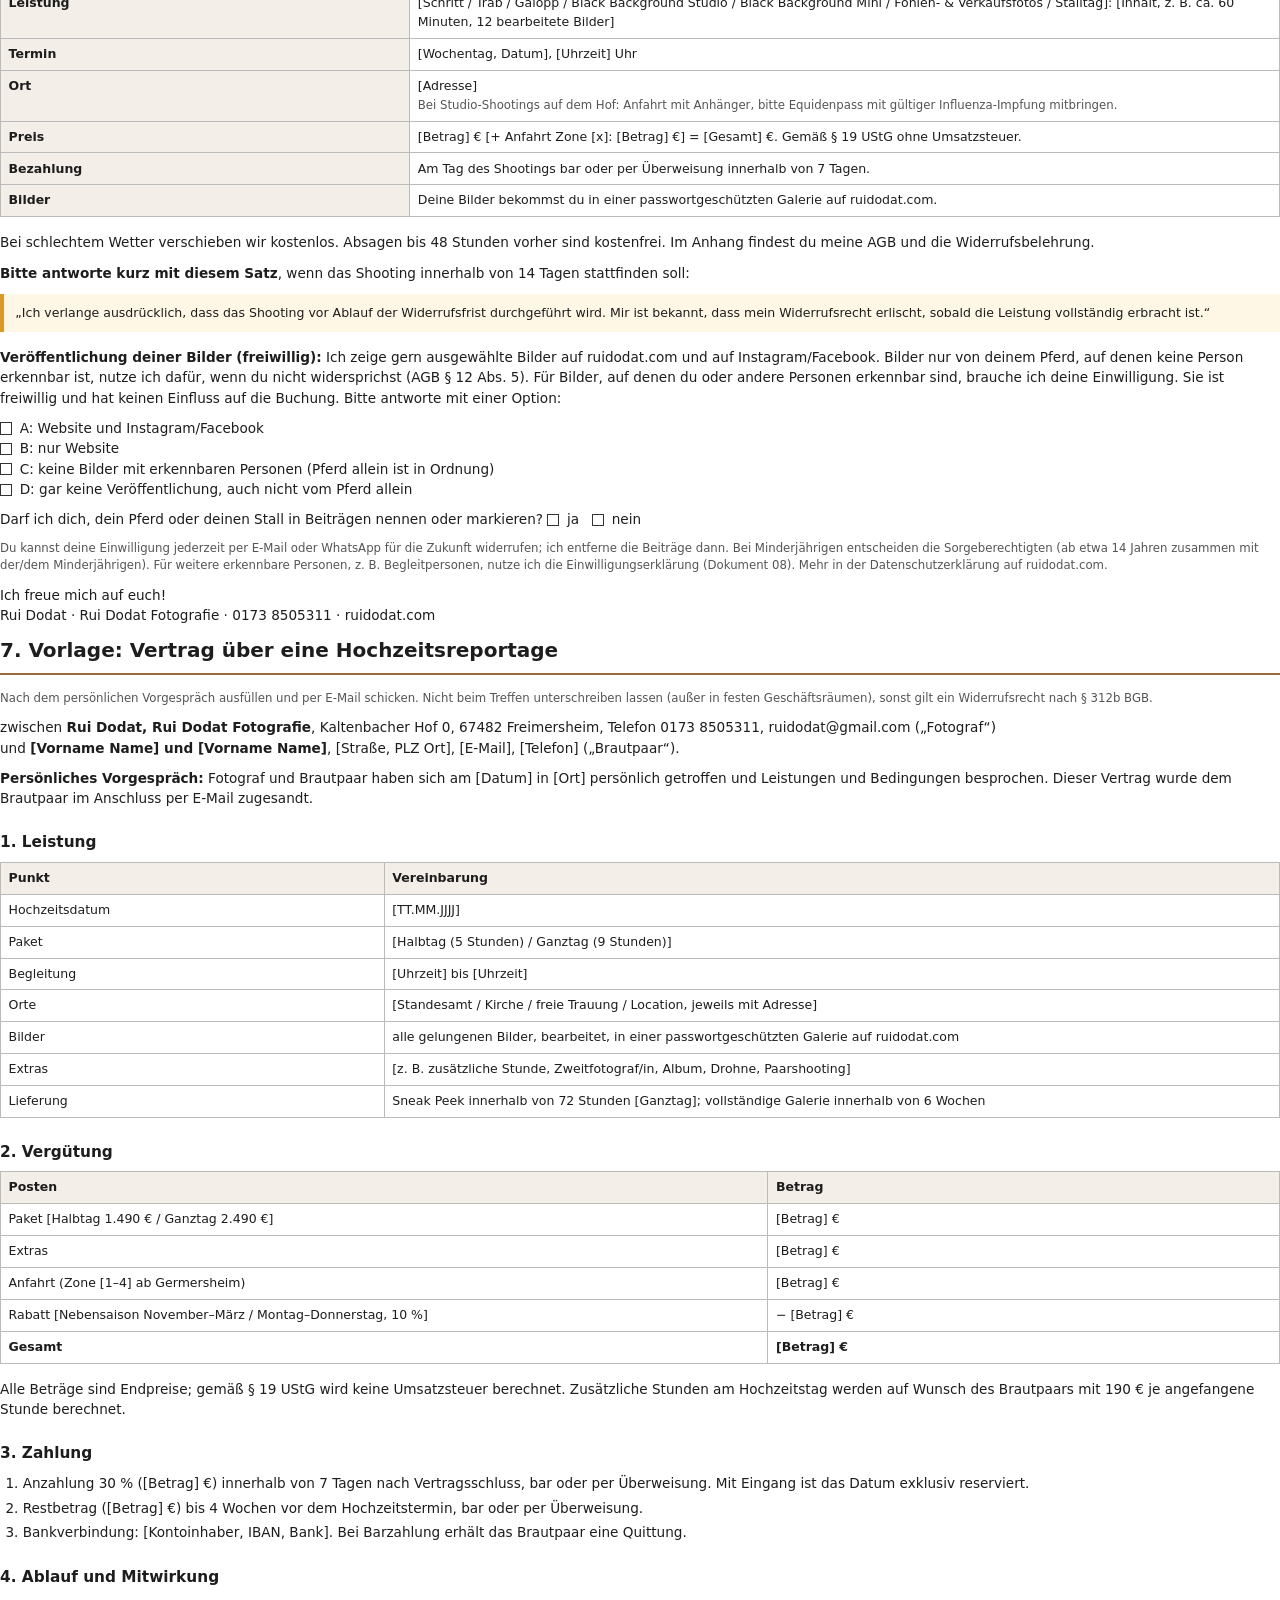
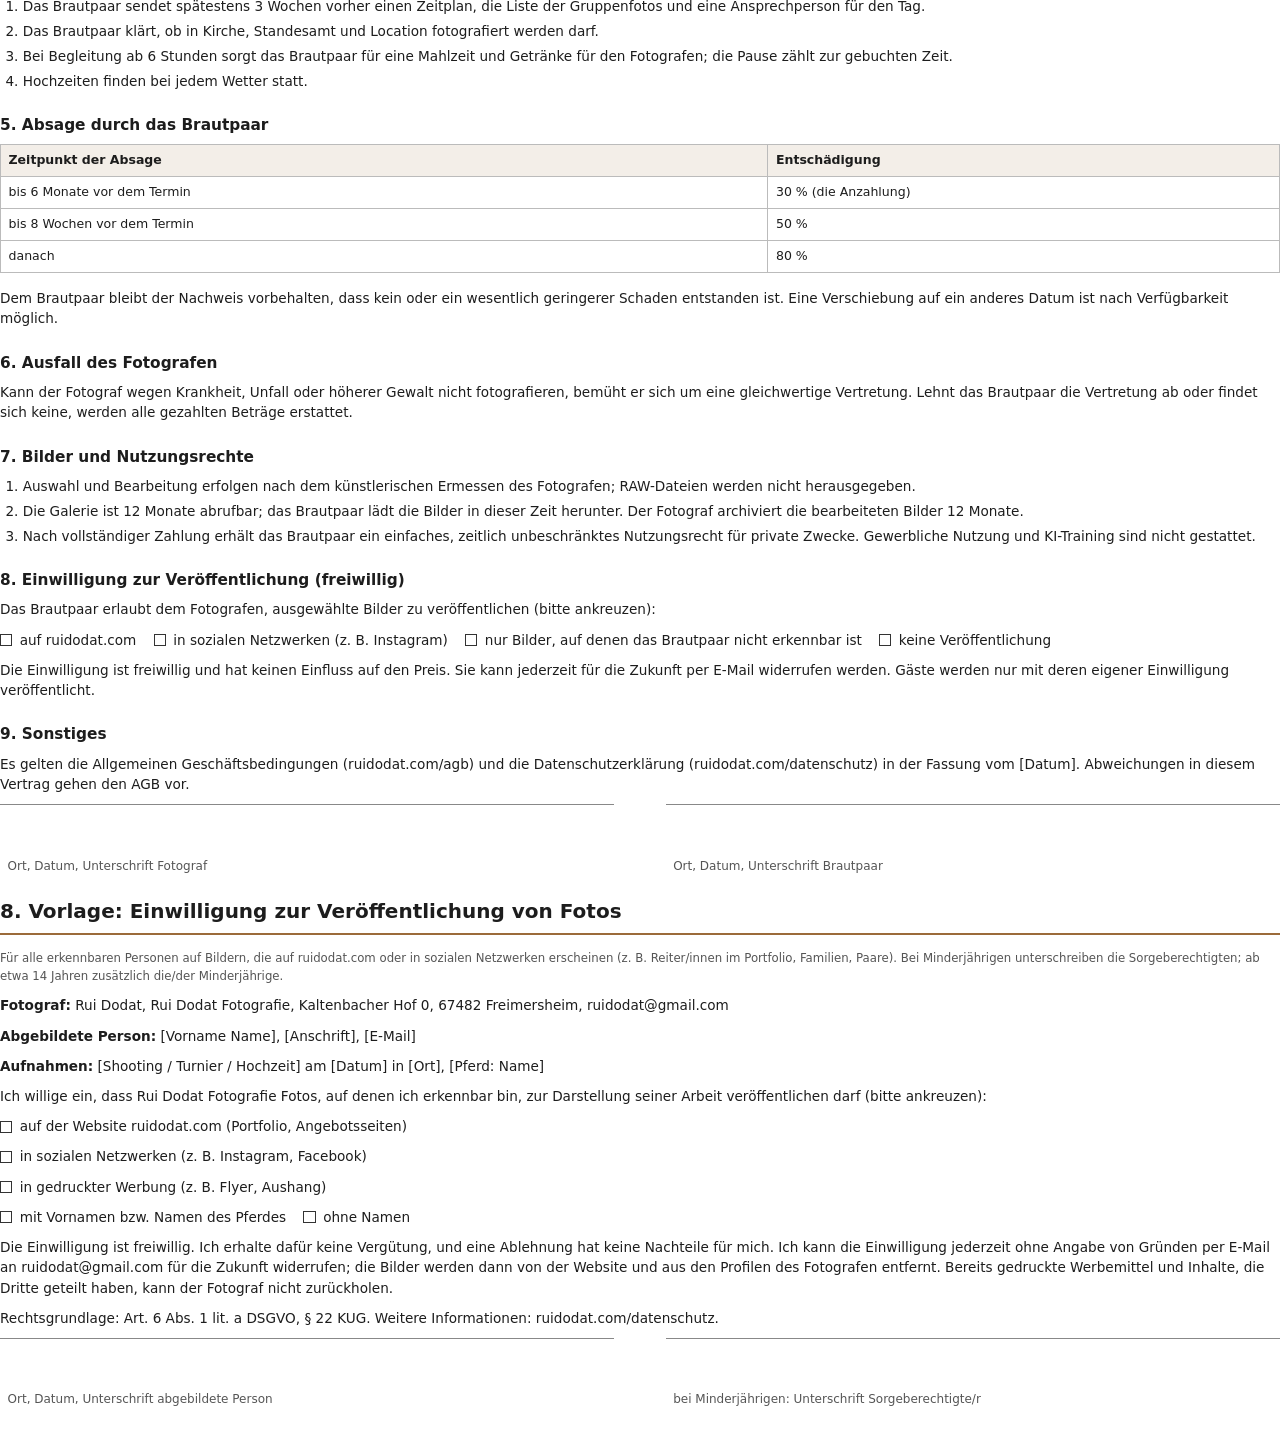
==== commit e8e411e9: "Revert "AGB: Halter bleibt beim Pferd, keine Obhut des Fotografen" This reverts commit 4465867462189" ====
--- a/docs/rechtstexte/rechtstexte.html
+++ b/docs/rechtstexte/rechtstexte.html
@@ -76,6 +76,7 @@
 <tr><td>Storno Shootings</td><td>Bisherige Regel (Erstattung abzüglich 40 € bei Vorkasse) passt nicht mehr, weil vorab nichts gezahlt wird. Neuer Vorschlag in AGB (Dokument 04) § 6 Abs. 1: kostenfrei bis 48 Stunden vorher, danach 50 %.</td></tr>
 <tr><td>Kundengalerien</td><td>Neu in Datenschutzerklärung (Dokument 03, Abschnitt 9) und AGB (Dokument 04, § 8).</td></tr>
 <tr><td>Hunde und andere Tiere</td><td>Nicht mehr im Angebot; Texte auf Pferde beschränkt.</td></tr>
+<tr><td>Black-Background-Studio auf dem Hof</td><td>Neues Angebot (149 €): Kunden kommen mit Pferd und Anhänger. Neu: AGB (Dokument 04) § 5 Abs. 5, Hinweis in der Buchungsbestätigung (Dokument 06).</td></tr>
 <tr><td>Bilder in sozialen Netzwerken</td><td>Neu: AGB (Dokument 04) § 12 Abs. 5–6, freiwillige Einwilligung in der Buchungsbestätigung (Dokument 06), Ergänzung Datenschutzerklärung (Dokument 03, Abschnitt Fotos).</td></tr>
 </table>
 
@@ -93,6 +94,7 @@
 <tr><td>9</td><td>Verträge mit Betrieben</td><td>Fotos für Hufschmiede, Trainer, Sattler usw. sind meist B2B. Reicht die Unternehmerklausel in AGB (Dokument 04) § 1 Abs. 3, oder gesonderte Bedingungen?</td></tr>
 <tr><td>10</td><td>Steuerliche Erfassung</td><td>Die Website nennt § 19 UStG. Steuerliche Erfassung beim Finanzamt und ggf. Gewerbeanmeldung müssen vorliegen.</td></tr>
 <tr><td>11</td><td>Eigenwerbung auf Instagram/Facebook</td><td>(a) Reicht für Bilder ohne erkennbare Personen (Pferd allein, oft auf dem Grundstück des Kunden) die Widerspruchslösung in AGB § 12 Abs. 5, oder ist eine Zustimmung nötig? (b) Genügt eine Einwilligung per E-Mail- oder WhatsApp-Antwort als Nachweis (Art. 7 Abs. 1 DSGVO, § 22 KUG)? (c) Ist der Hinweis auf Meta in der Datenschutzerklärung ausreichend?</td></tr>
+<tr><td>12</td><td>Fremde Pferde auf dem eigenen Hof</td><td>Kunden bringen ihr Pferd zum Studio in der Halle. Reichen AGB § 5 Abs. 3 und 5 (Tierhalterhaftung beim Kunden, Impfnachweis) zusammen mit der Haftungsregel in § 13? Deckt die Betriebs- bzw. Berufshaftpflicht des Fotografen Schäden an fremden Pferden auf dem Hof (Obhuts- bzw. Tätigkeitsschäden) und die Verkehrssicherungspflicht für Halle, Wege und Anhänger-Parkplatz? Muss der Hofeigentümer zustimmen bzw. ist die gewerbliche Nutzung der Halle baurechtlich oder versicherungsseitig gedeckt?</td></tr>
 </table>
 </section>
 
@@ -227,6 +229,7 @@
   <li>Der Kunde sorgt dafür, dass er die Location nutzen darf (z. B. Stall, Reitanlage, privates Gelände).</li>
   <li>Das Pferd führt und beaufsichtigt der Kunde oder eine von ihm beauftragte Person. Die Verantwortung für das Pferd und die Tierhalterhaftung (§ 833 BGB) bleiben beim Halter; eine Tierhalterhaftpflichtversicherung wird empfohlen.</li>
   <li>Verspätet sich der Kunde um mehr als 30 Minuten, verkürzt sich die Shootingzeit entsprechend, wenn ein Folgetermin besteht.</li>
+  <li>Shootings im Studio auf dem Hof des Fotografen: Transport, Verladen und Führen des Pferdes liegen beim Kunden; Abs. 3 gilt entsprechend. Das Pferd muss gesund sein und eine gültige Influenza-Impfung haben (Nachweis durch Equidenpass). Bei Anzeichen einer ansteckenden Krankheit kann der Fotograf den Termin kostenfrei verschieben. Den Anweisungen auf dem Hof (Parkplatz für Anhänger, Wege, Halle) ist zu folgen. <span class="todo">[siehe Dokument 01, Prüffrage 12]</span></li>
 </ol>
 
 <h3>§ 6 Absage durch den Kunden</h3>
@@ -342,9 +345,9 @@
 <p>Hallo [Vorname],</p>
 <p>danke für deine Anfrage. Hiermit bestätige ich dein Shooting:</p>
 <table>
-<tr><th style="width:32%">Leistung</th><td>[Schritt / Trab / Galopp / Black Background Mini / Fohlen- &amp; Verkaufsfotos / Stalltag]: [Inhalt, z. B. ca. 60 Minuten, 12 bearbeitete Bilder]</td></tr>
+<tr><th style="width:32%">Leistung</th><td>[Schritt / Trab / Galopp / Black Background Studio / Black Background Mini / Fohlen- &amp; Verkaufsfotos / Stalltag]: [Inhalt, z. B. ca. 60 Minuten, 12 bearbeitete Bilder]</td></tr>
 <tr><th>Termin</th><td>[Wochentag, Datum], [Uhrzeit] Uhr</td></tr>
-<tr><th>Ort</th><td>[Adresse]</td></tr>
+<tr><th>Ort</th><td>[Adresse] <br><span class="small">Bei Studio-Shootings auf dem Hof: Anfahrt mit Anhänger, bitte Equidenpass mit gültiger Influenza-Impfung mitbringen.</span></td></tr>
 <tr><th>Preis</th><td>[Betrag] € [+ Anfahrt Zone [x]: [Betrag] €] = [Gesamt] €. Gemäß § 19 UStG ohne Umsatzsteuer.</td></tr>
 <tr><th>Bezahlung</th><td>Am Tag des Shootings bar oder per Überweisung innerhalb von 7 Tagen.</td></tr>
 <tr><th>Bilder</th><td>Deine Bilder bekommst du in einer passwortgeschützten Galerie auf ruidodat.com.</td></tr>
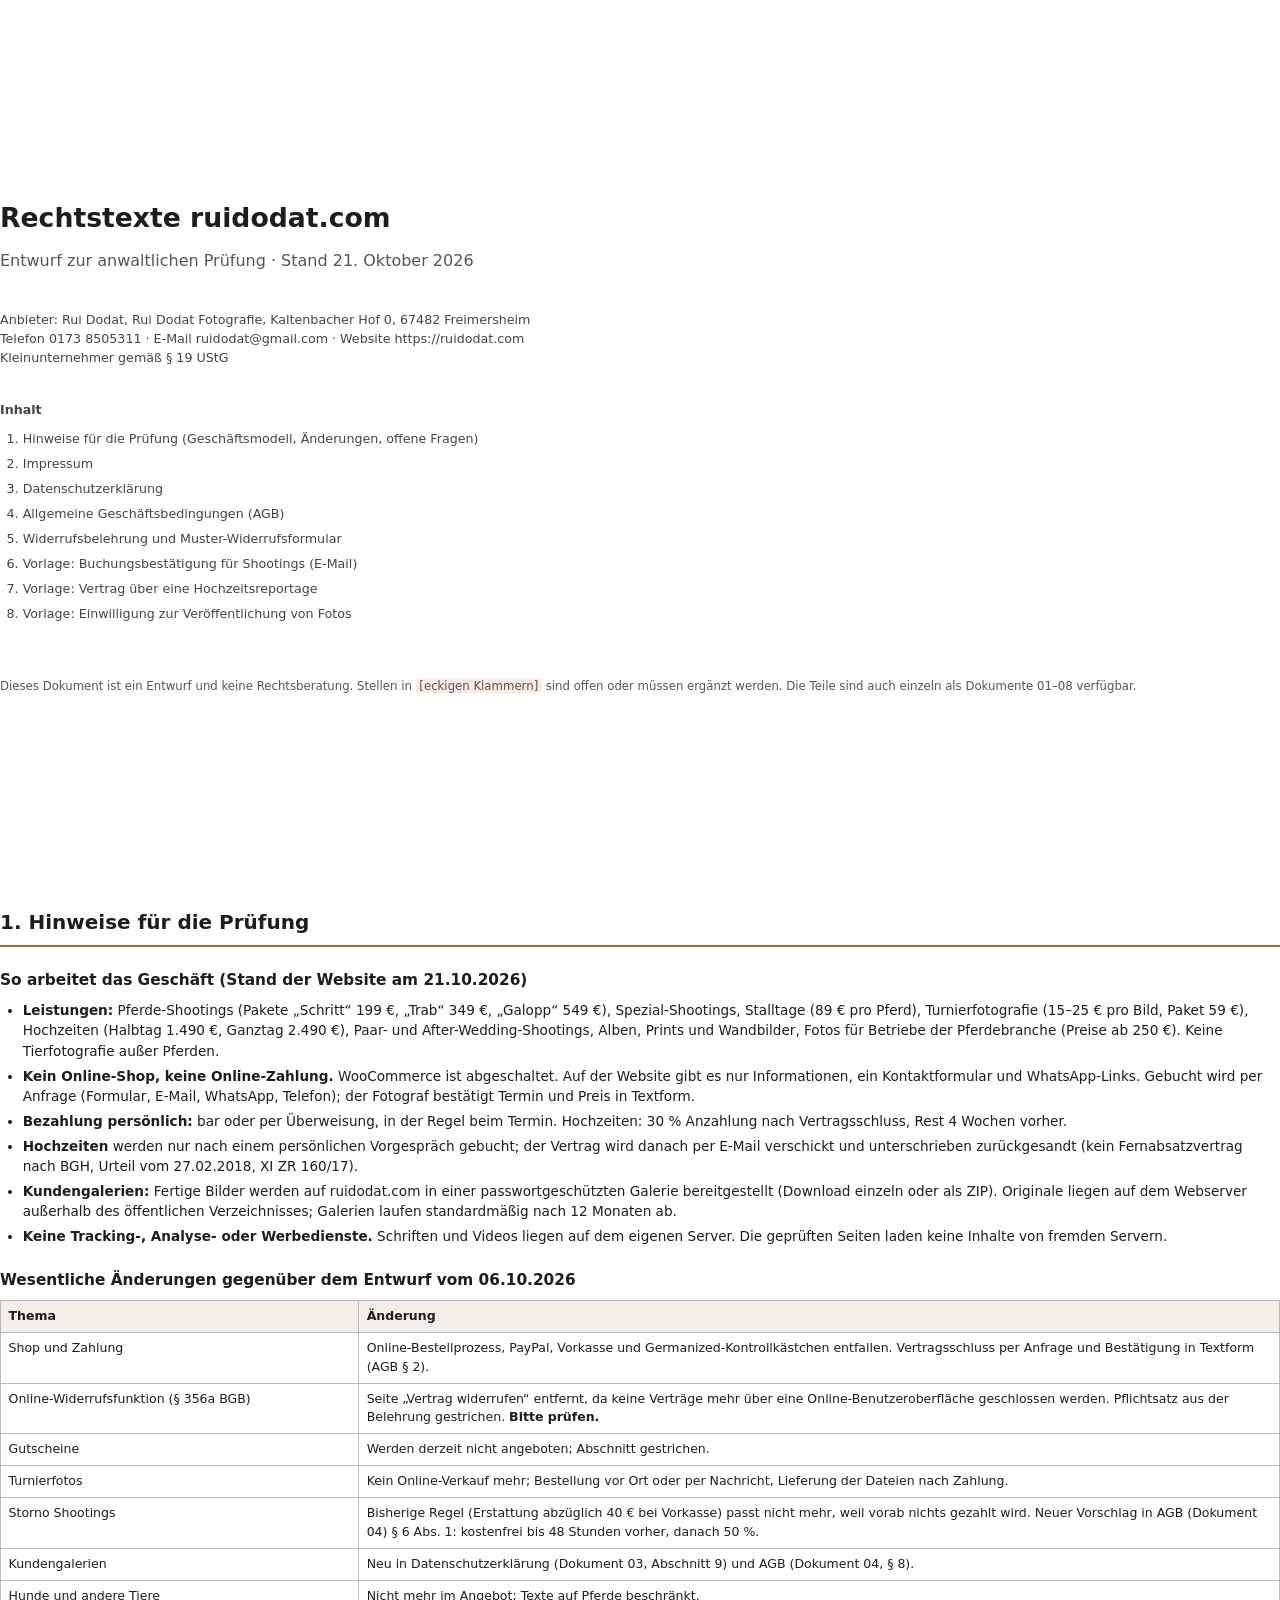
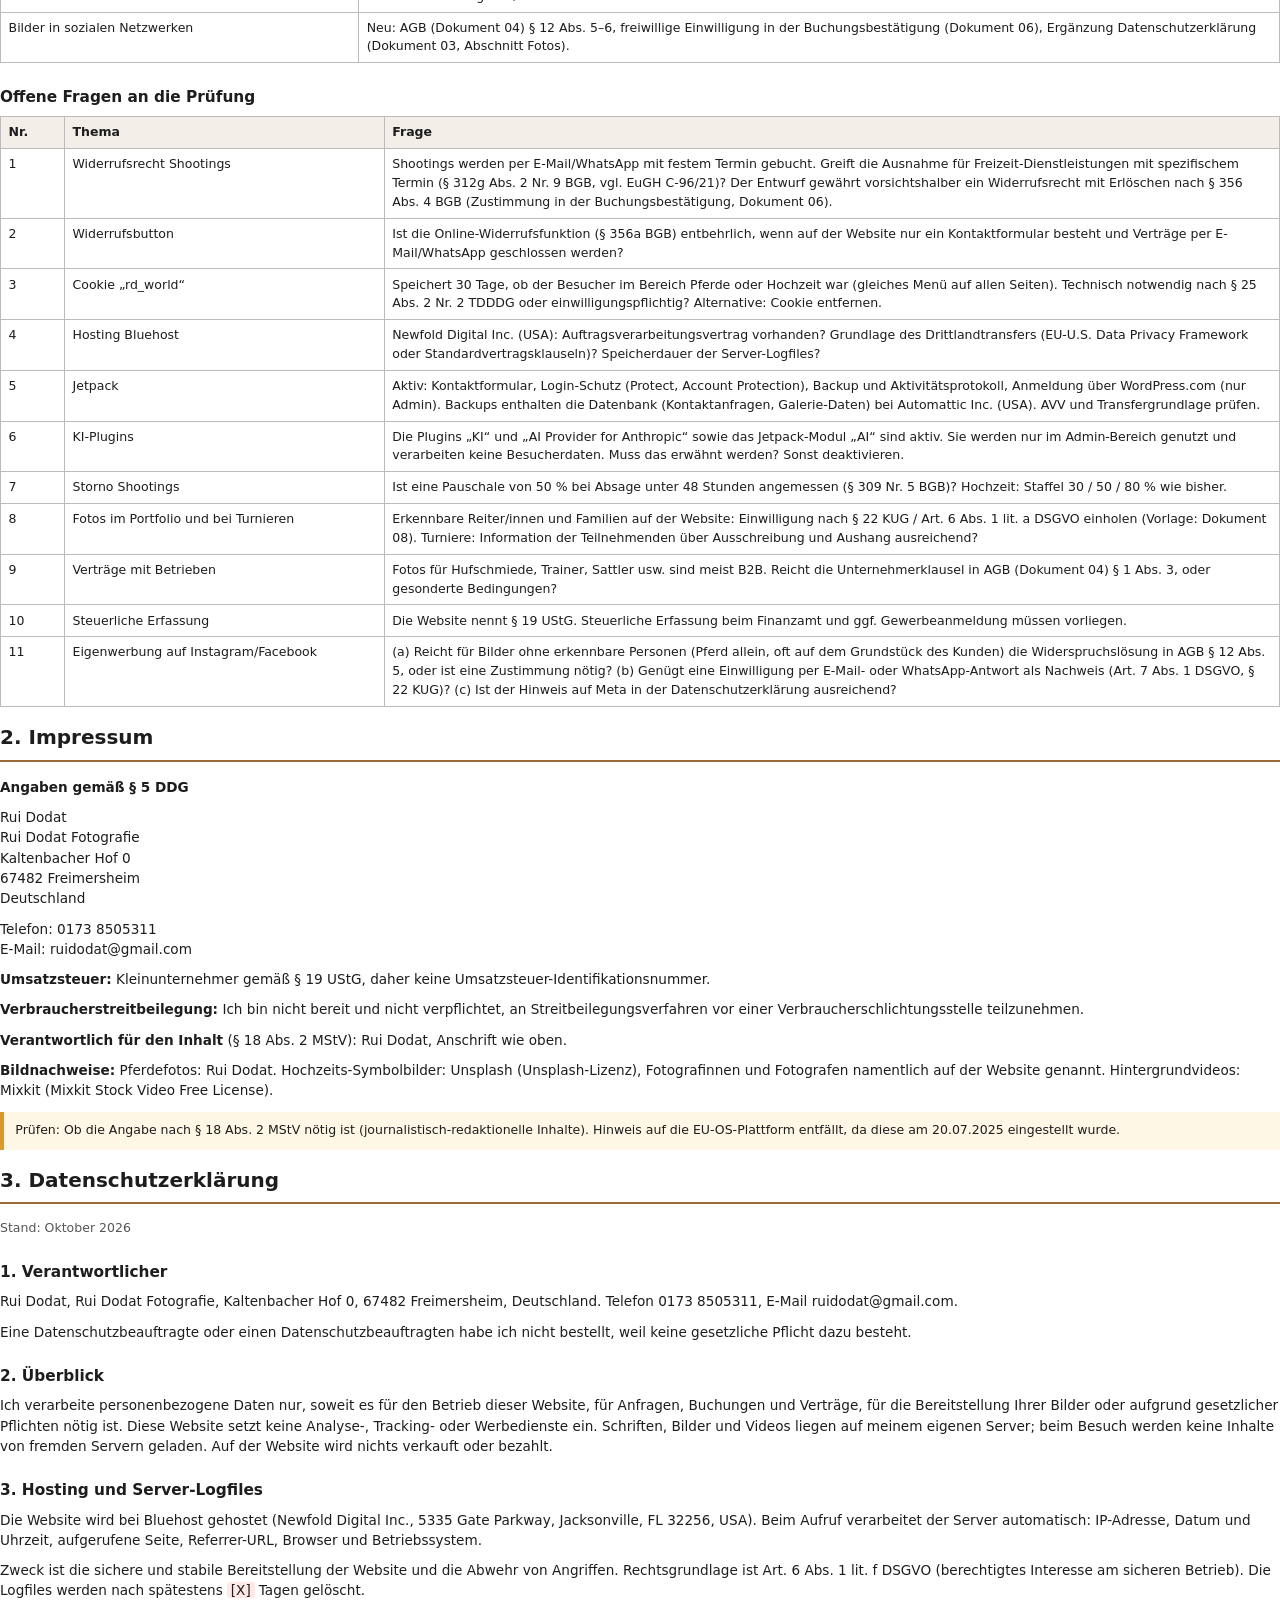
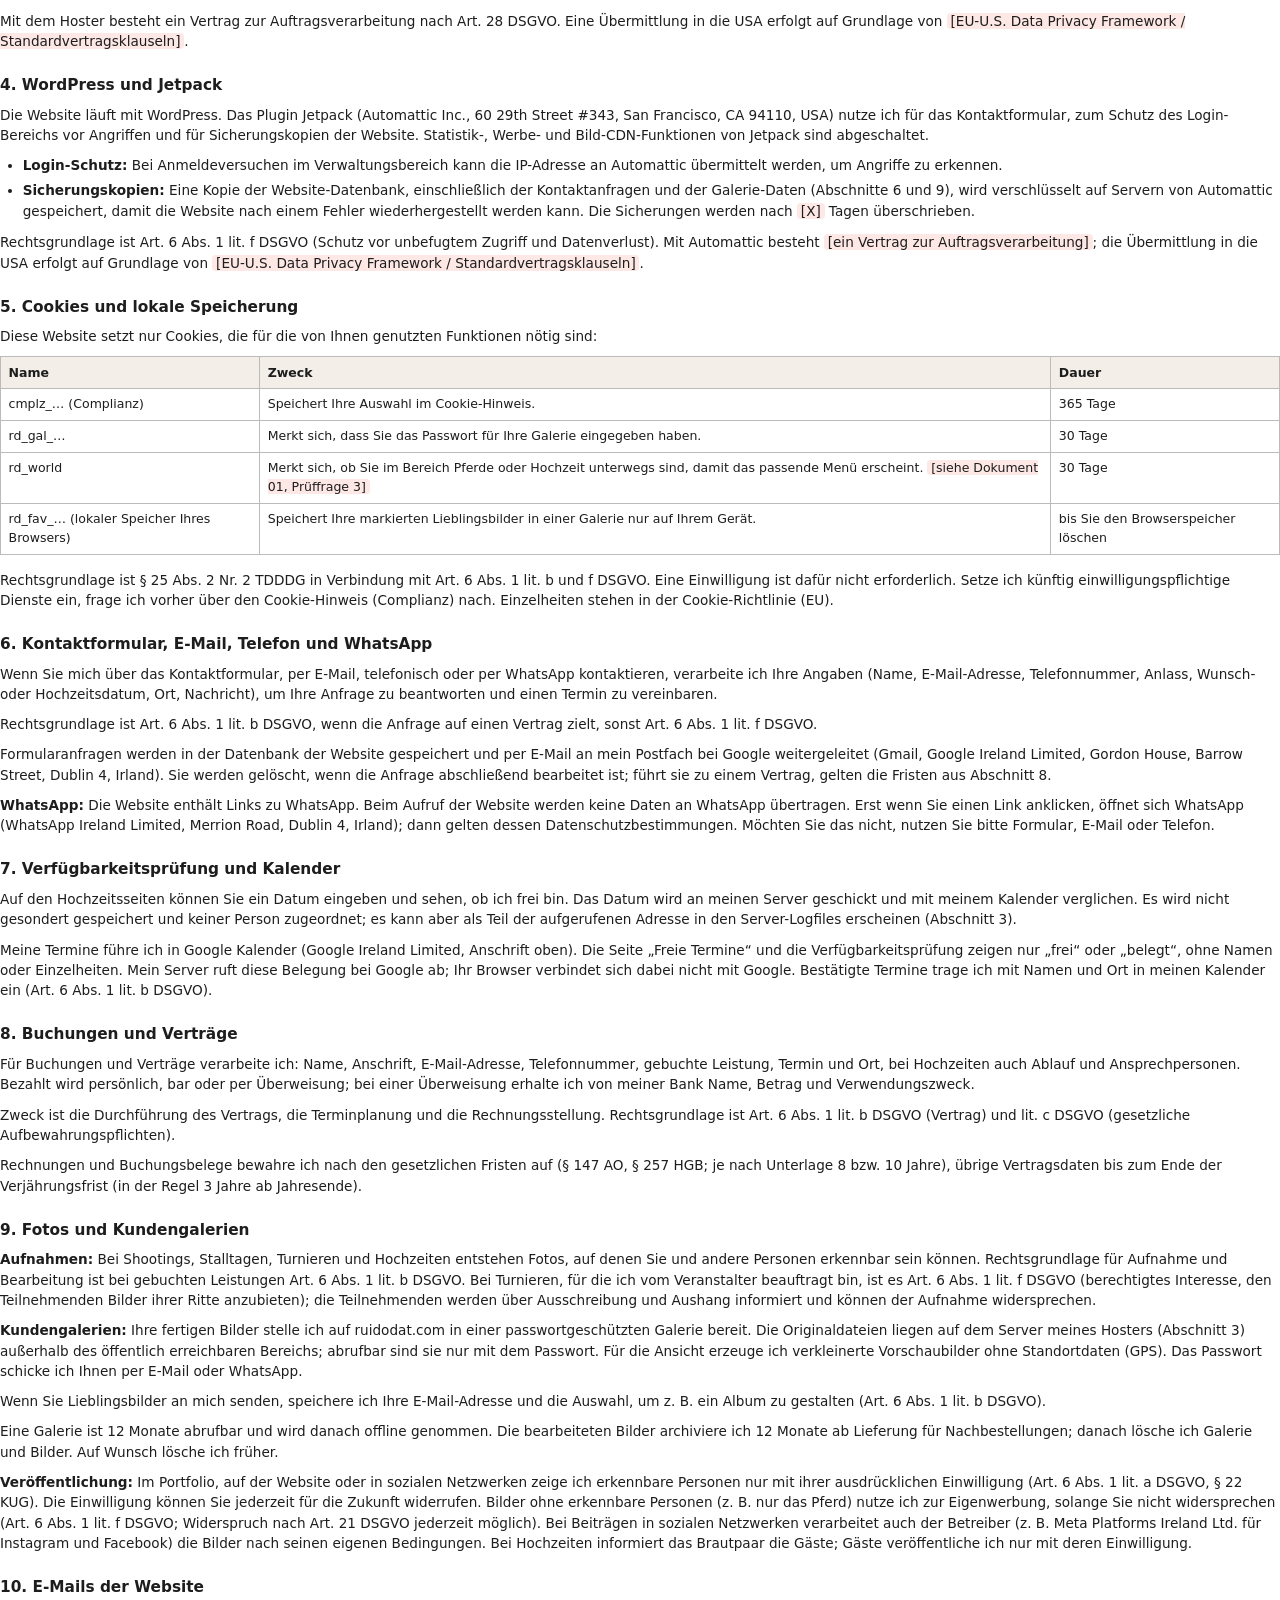
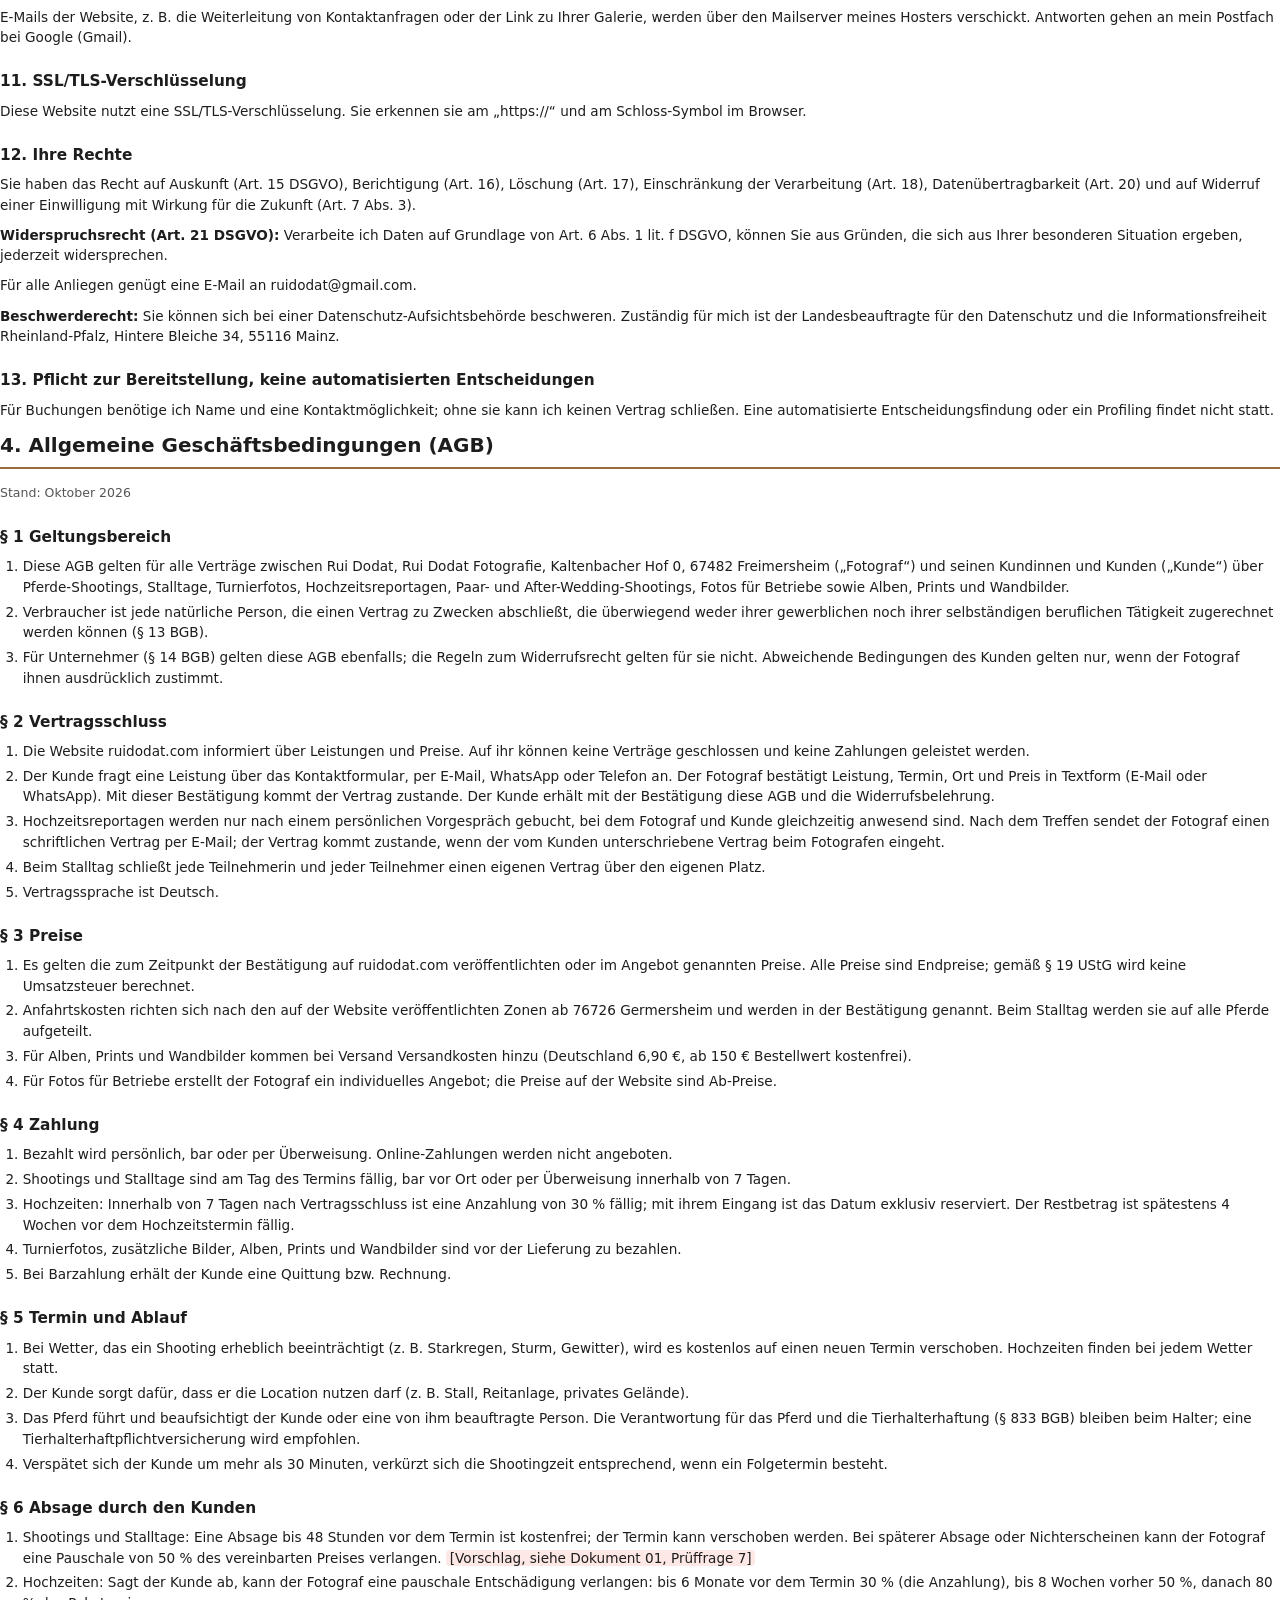
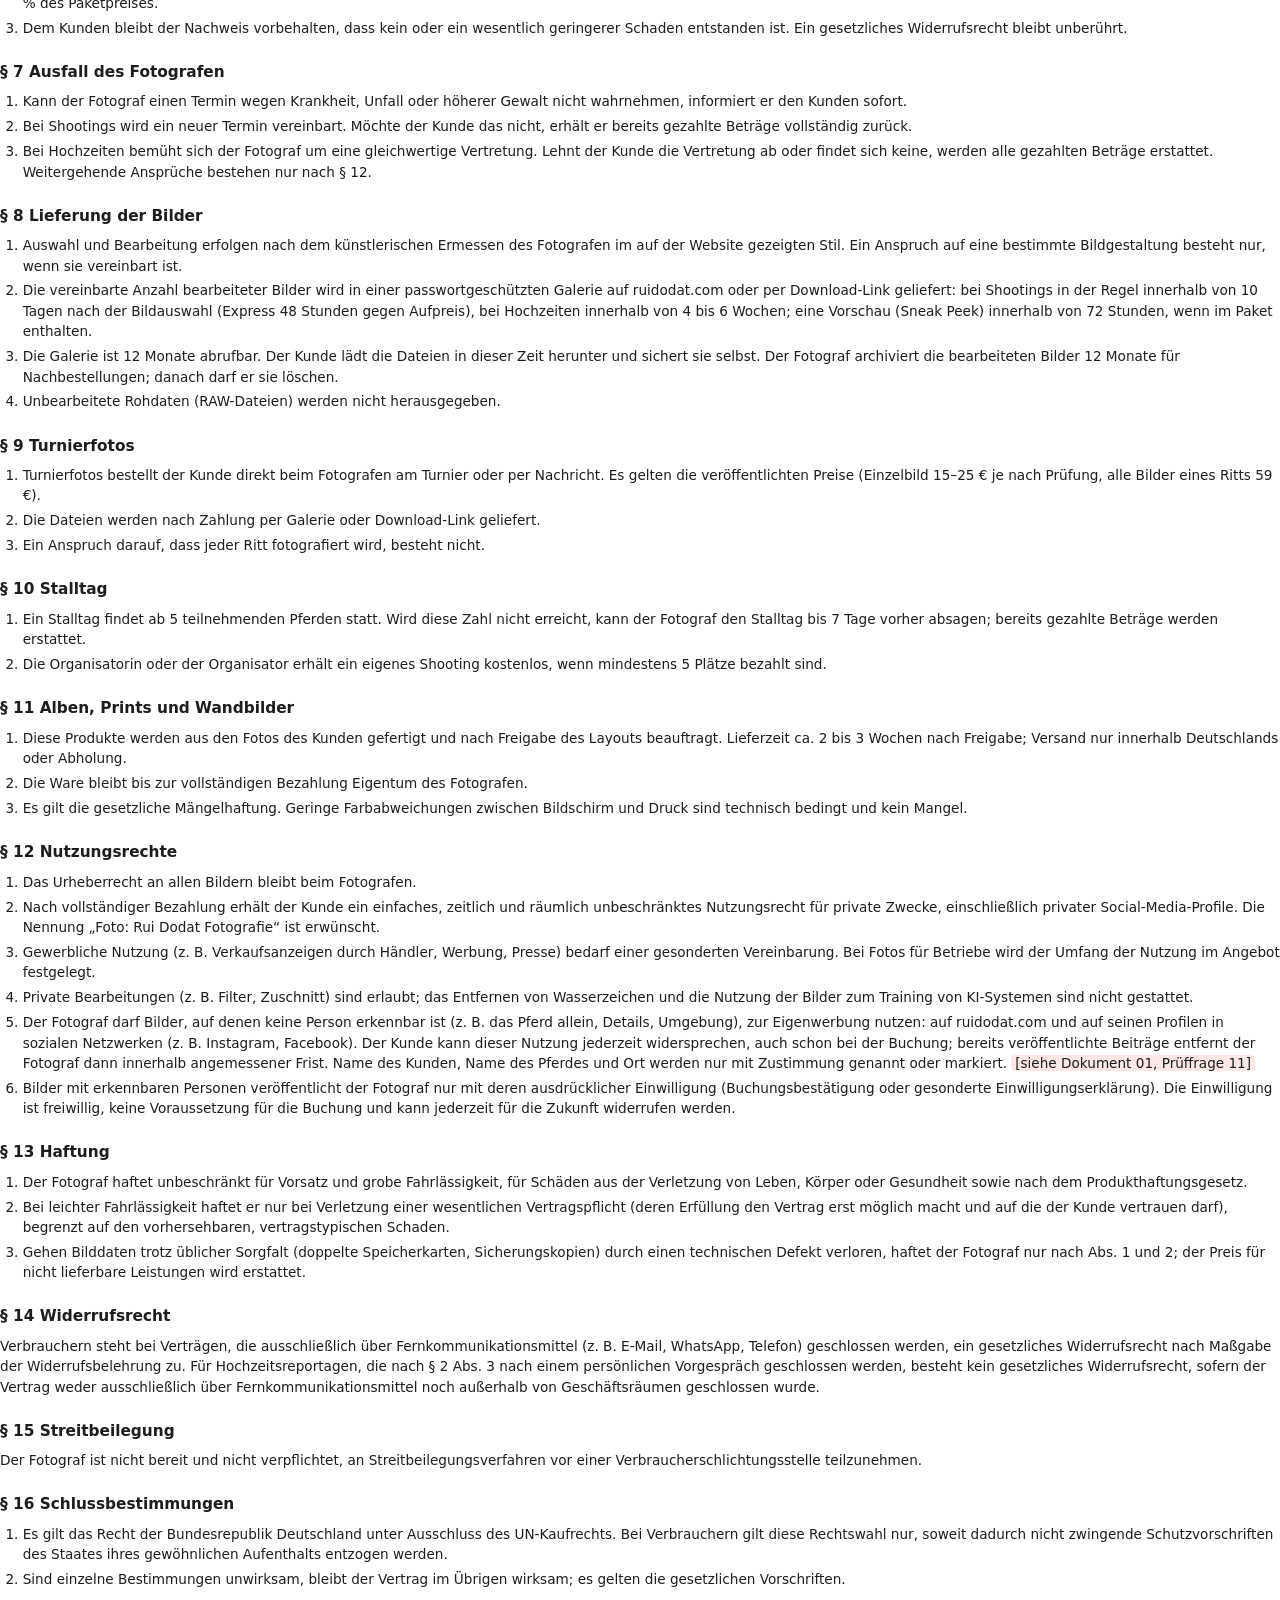
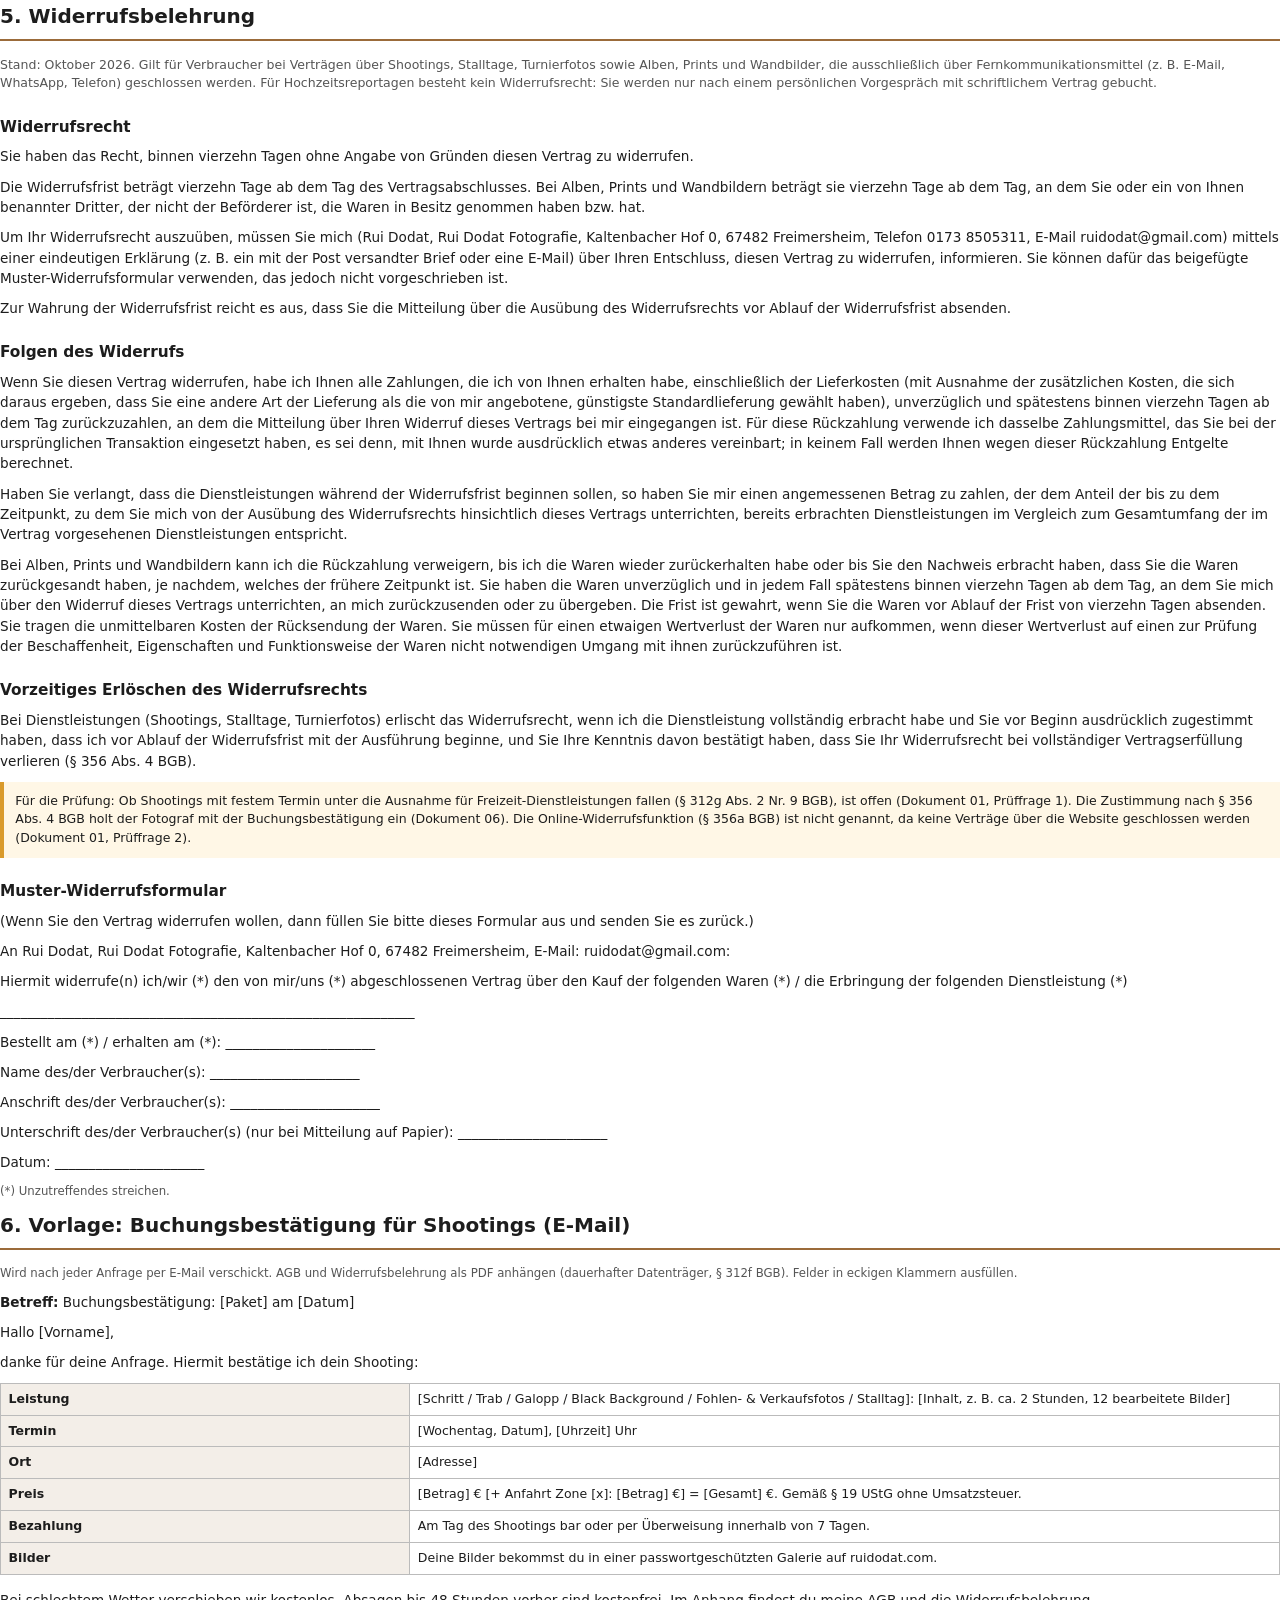
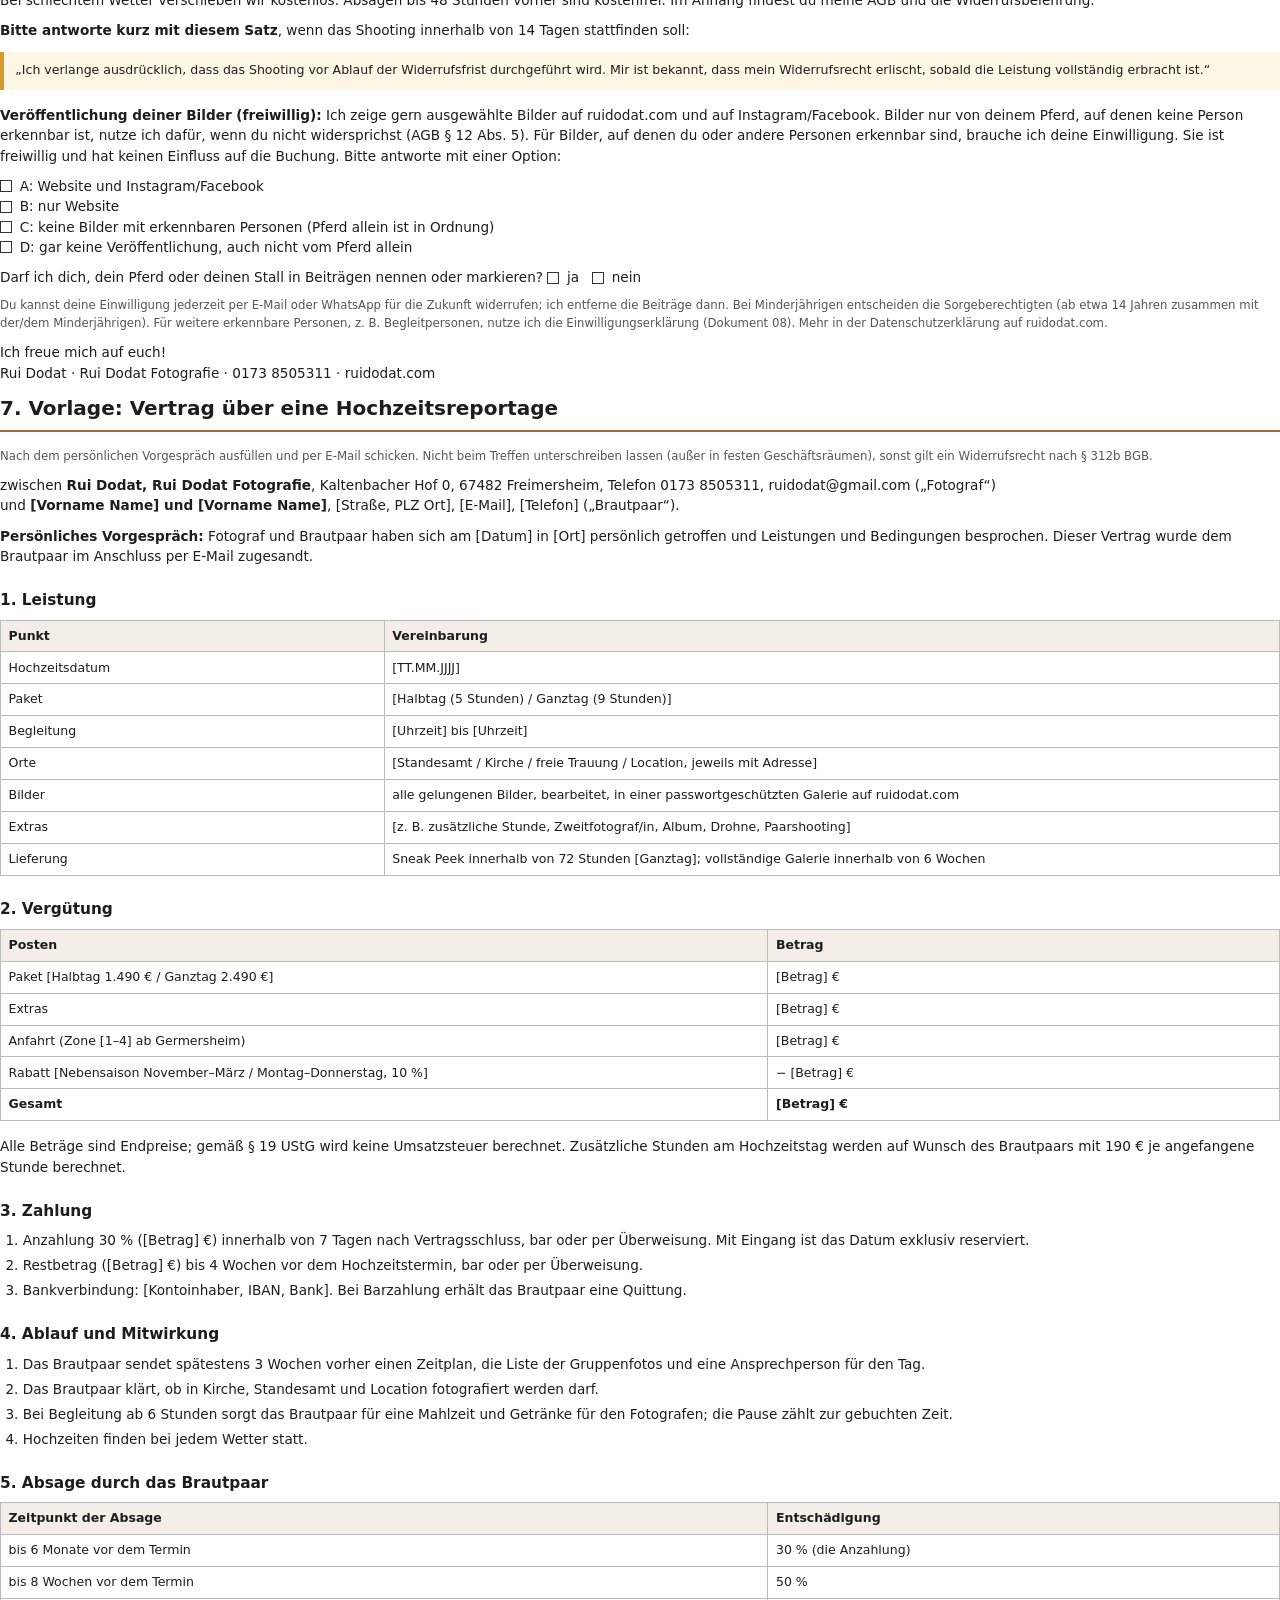
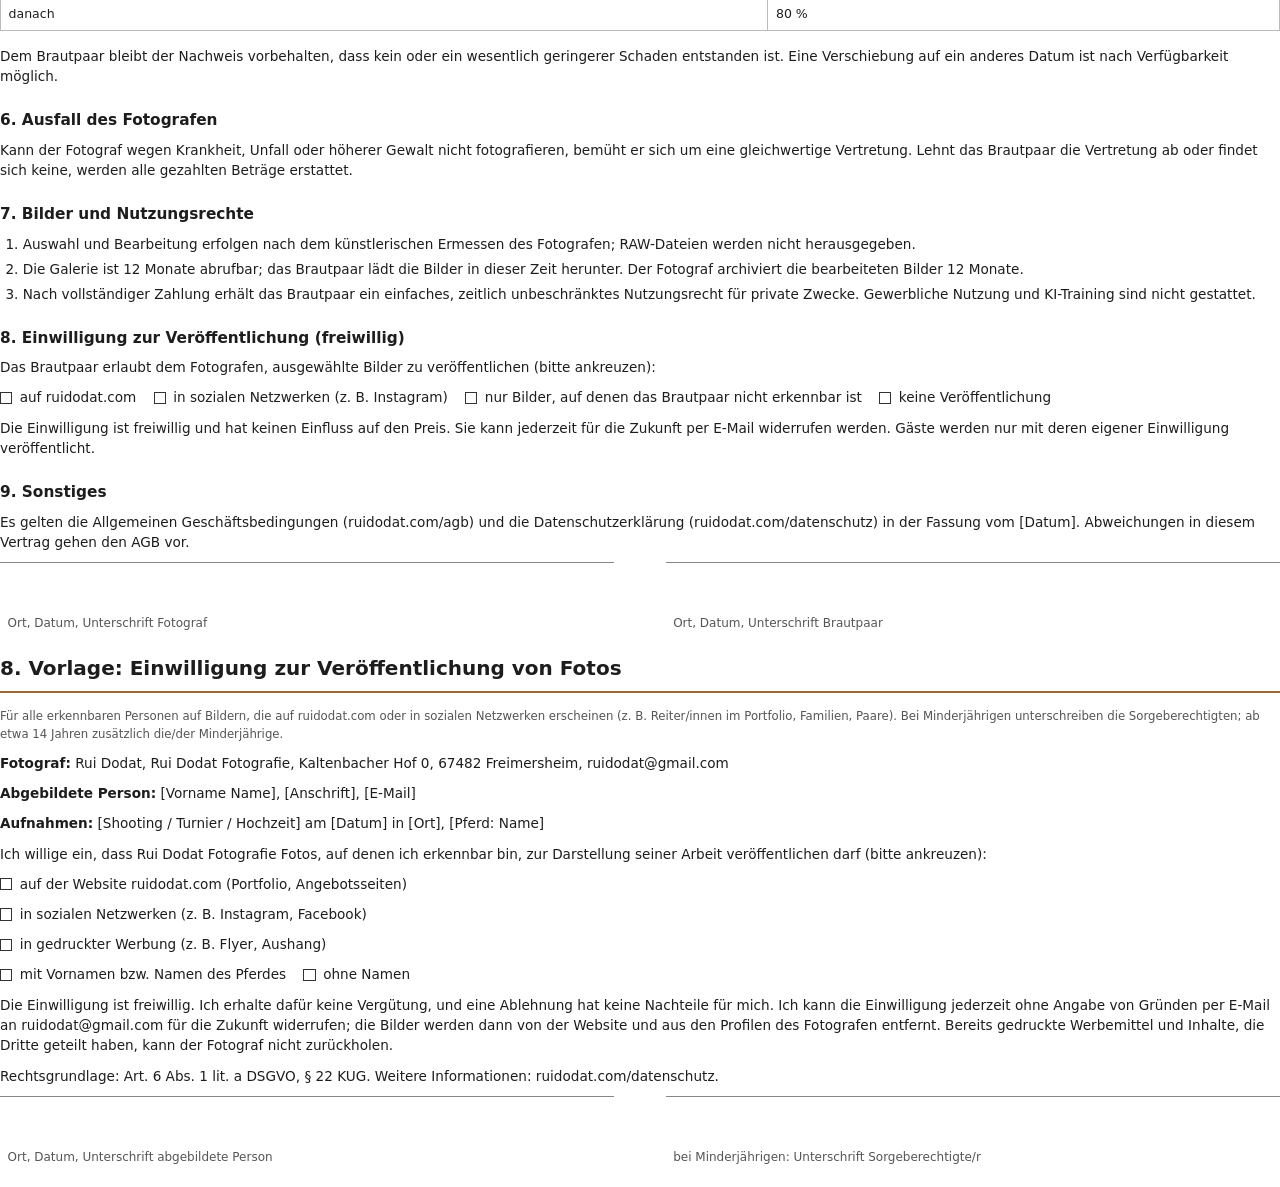
==== commit 70436c8b: "Pakete: doppelte Shootingzeit, Black Background 199 € (ab 3 Pferden 150 €) Co-Authored-By: Claude Op" ====
--- a/docs/rechtstexte/rechtstexte.html
+++ b/docs/rechtstexte/rechtstexte.html
@@ -76,7 +76,6 @@
 <tr><td>Storno Shootings</td><td>Bisherige Regel (Erstattung abzüglich 40 € bei Vorkasse) passt nicht mehr, weil vorab nichts gezahlt wird. Neuer Vorschlag in AGB (Dokument 04) § 6 Abs. 1: kostenfrei bis 48 Stunden vorher, danach 50 %.</td></tr>
 <tr><td>Kundengalerien</td><td>Neu in Datenschutzerklärung (Dokument 03, Abschnitt 9) und AGB (Dokument 04, § 8).</td></tr>
 <tr><td>Hunde und andere Tiere</td><td>Nicht mehr im Angebot; Texte auf Pferde beschränkt.</td></tr>
-<tr><td>Black-Background-Studio auf dem Hof</td><td>Neues Angebot (149 €): Kunden kommen mit Pferd und Anhänger. Neu: AGB (Dokument 04) § 5 Abs. 5, Hinweis in der Buchungsbestätigung (Dokument 06).</td></tr>
 <tr><td>Bilder in sozialen Netzwerken</td><td>Neu: AGB (Dokument 04) § 12 Abs. 5–6, freiwillige Einwilligung in der Buchungsbestätigung (Dokument 06), Ergänzung Datenschutzerklärung (Dokument 03, Abschnitt Fotos).</td></tr>
 </table>
 
@@ -94,7 +93,6 @@
 <tr><td>9</td><td>Verträge mit Betrieben</td><td>Fotos für Hufschmiede, Trainer, Sattler usw. sind meist B2B. Reicht die Unternehmerklausel in AGB (Dokument 04) § 1 Abs. 3, oder gesonderte Bedingungen?</td></tr>
 <tr><td>10</td><td>Steuerliche Erfassung</td><td>Die Website nennt § 19 UStG. Steuerliche Erfassung beim Finanzamt und ggf. Gewerbeanmeldung müssen vorliegen.</td></tr>
 <tr><td>11</td><td>Eigenwerbung auf Instagram/Facebook</td><td>(a) Reicht für Bilder ohne erkennbare Personen (Pferd allein, oft auf dem Grundstück des Kunden) die Widerspruchslösung in AGB § 12 Abs. 5, oder ist eine Zustimmung nötig? (b) Genügt eine Einwilligung per E-Mail- oder WhatsApp-Antwort als Nachweis (Art. 7 Abs. 1 DSGVO, § 22 KUG)? (c) Ist der Hinweis auf Meta in der Datenschutzerklärung ausreichend?</td></tr>
-<tr><td>12</td><td>Fremde Pferde auf dem eigenen Hof</td><td>Kunden bringen ihr Pferd zum Studio in der Halle. Reichen AGB § 5 Abs. 3 und 5 (Tierhalterhaftung beim Kunden, Impfnachweis) zusammen mit der Haftungsregel in § 13? Deckt die Betriebs- bzw. Berufshaftpflicht des Fotografen Schäden an fremden Pferden auf dem Hof (Obhuts- bzw. Tätigkeitsschäden) und die Verkehrssicherungspflicht für Halle, Wege und Anhänger-Parkplatz? Muss der Hofeigentümer zustimmen bzw. ist die gewerbliche Nutzung der Halle baurechtlich oder versicherungsseitig gedeckt?</td></tr>
 </table>
 </section>
 
@@ -229,7 +227,6 @@
   <li>Der Kunde sorgt dafür, dass er die Location nutzen darf (z. B. Stall, Reitanlage, privates Gelände).</li>
   <li>Das Pferd führt und beaufsichtigt der Kunde oder eine von ihm beauftragte Person. Die Verantwortung für das Pferd und die Tierhalterhaftung (§ 833 BGB) bleiben beim Halter; eine Tierhalterhaftpflichtversicherung wird empfohlen.</li>
   <li>Verspätet sich der Kunde um mehr als 30 Minuten, verkürzt sich die Shootingzeit entsprechend, wenn ein Folgetermin besteht.</li>
-  <li>Shootings im Studio auf dem Hof des Fotografen: Transport, Verladen und Führen des Pferdes liegen beim Kunden; Abs. 3 gilt entsprechend. Das Pferd muss gesund sein und eine gültige Influenza-Impfung haben (Nachweis durch Equidenpass). Bei Anzeichen einer ansteckenden Krankheit kann der Fotograf den Termin kostenfrei verschieben. Den Anweisungen auf dem Hof (Parkplatz für Anhänger, Wege, Halle) ist zu folgen. <span class="todo">[siehe Dokument 01, Prüffrage 12]</span></li>
 </ol>
 
 <h3>§ 6 Absage durch den Kunden</h3>
@@ -345,9 +342,9 @@
 <p>Hallo [Vorname],</p>
 <p>danke für deine Anfrage. Hiermit bestätige ich dein Shooting:</p>
 <table>
-<tr><th style="width:32%">Leistung</th><td>[Schritt / Trab / Galopp / Black Background Studio / Black Background Mini / Fohlen- &amp; Verkaufsfotos / Stalltag]: [Inhalt, z. B. ca. 60 Minuten, 12 bearbeitete Bilder]</td></tr>
+<tr><th style="width:32%">Leistung</th><td>[Schritt / Trab / Galopp / Black Background / Fohlen- &amp; Verkaufsfotos / Stalltag]: [Inhalt, z. B. ca. 2 Stunden, 12 bearbeitete Bilder]</td></tr>
 <tr><th>Termin</th><td>[Wochentag, Datum], [Uhrzeit] Uhr</td></tr>
-<tr><th>Ort</th><td>[Adresse] <br><span class="small">Bei Studio-Shootings auf dem Hof: Anfahrt mit Anhänger, bitte Equidenpass mit gültiger Influenza-Impfung mitbringen.</span></td></tr>
+<tr><th>Ort</th><td>[Adresse]</td></tr>
 <tr><th>Preis</th><td>[Betrag] € [+ Anfahrt Zone [x]: [Betrag] €] = [Gesamt] €. Gemäß § 19 UStG ohne Umsatzsteuer.</td></tr>
 <tr><th>Bezahlung</th><td>Am Tag des Shootings bar oder per Überweisung innerhalb von 7 Tagen.</td></tr>
 <tr><th>Bilder</th><td>Deine Bilder bekommst du in einer passwortgeschützten Galerie auf ruidodat.com.</td></tr>
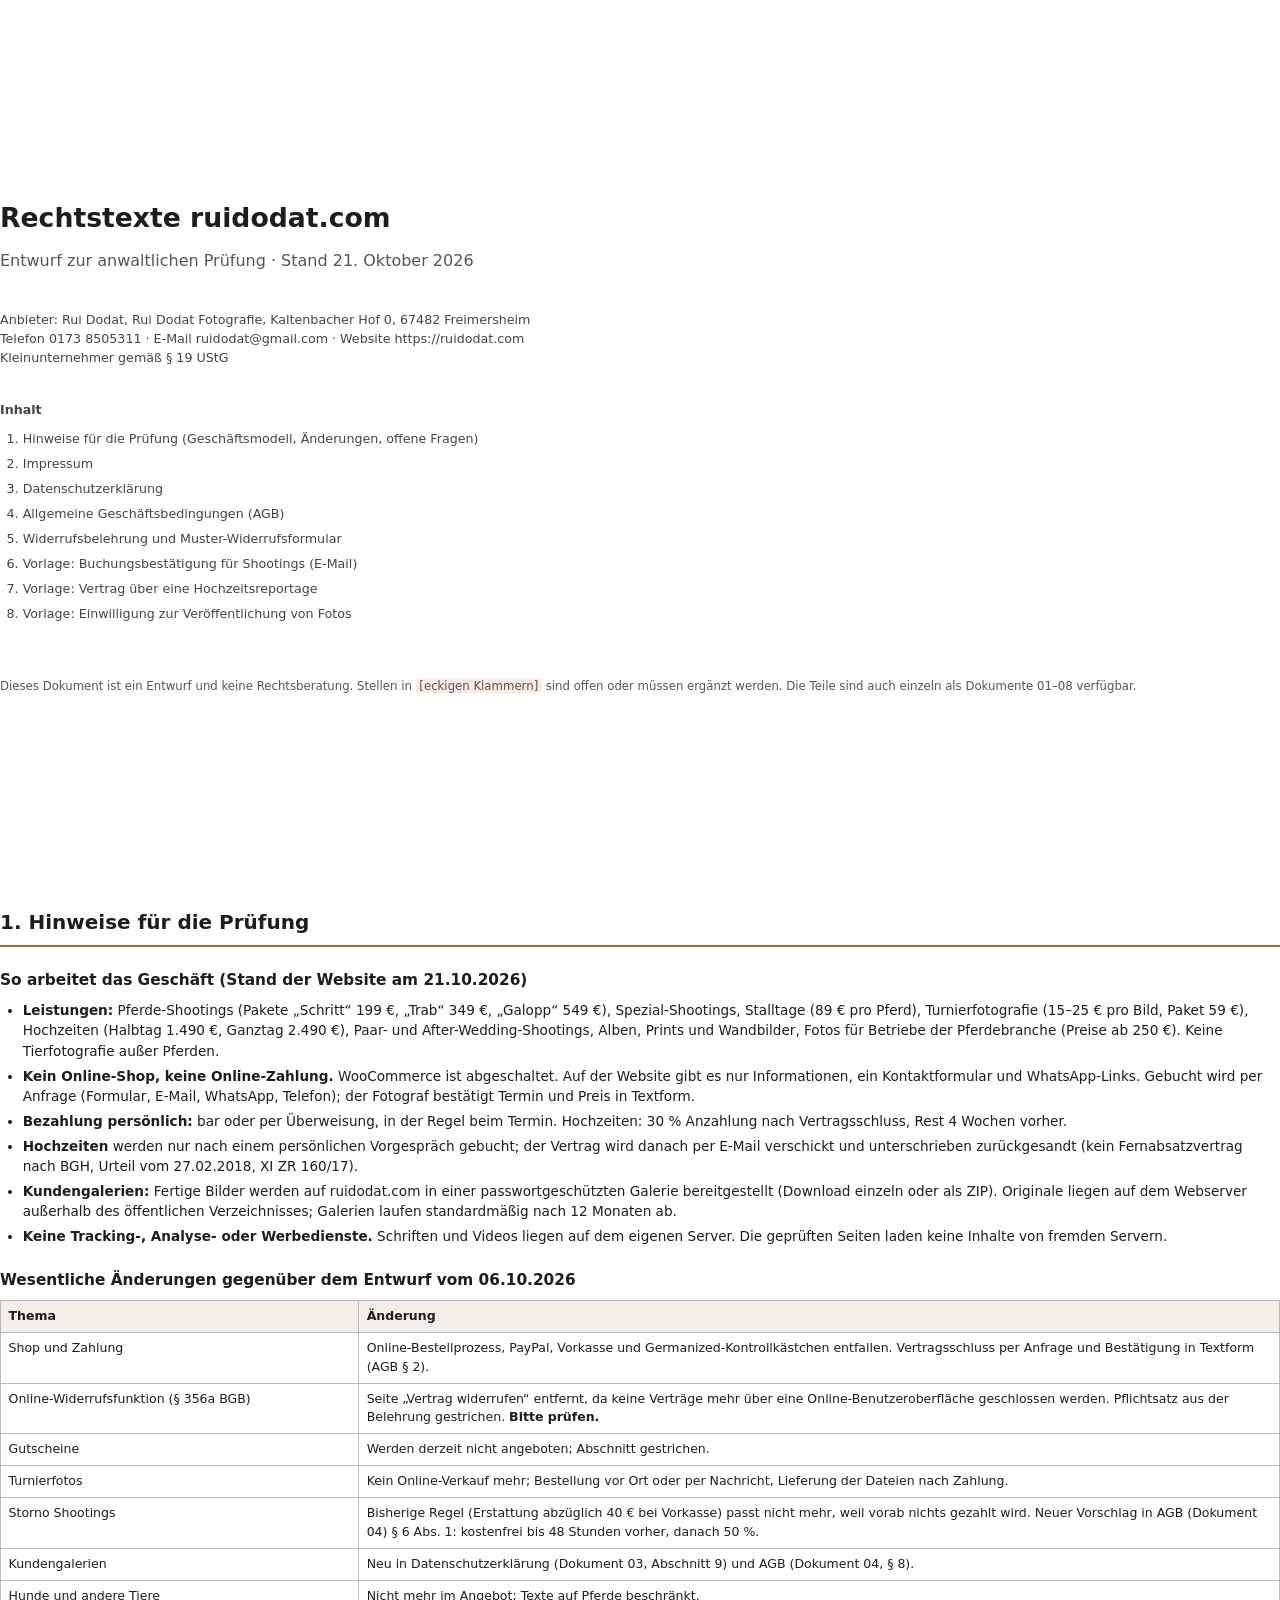
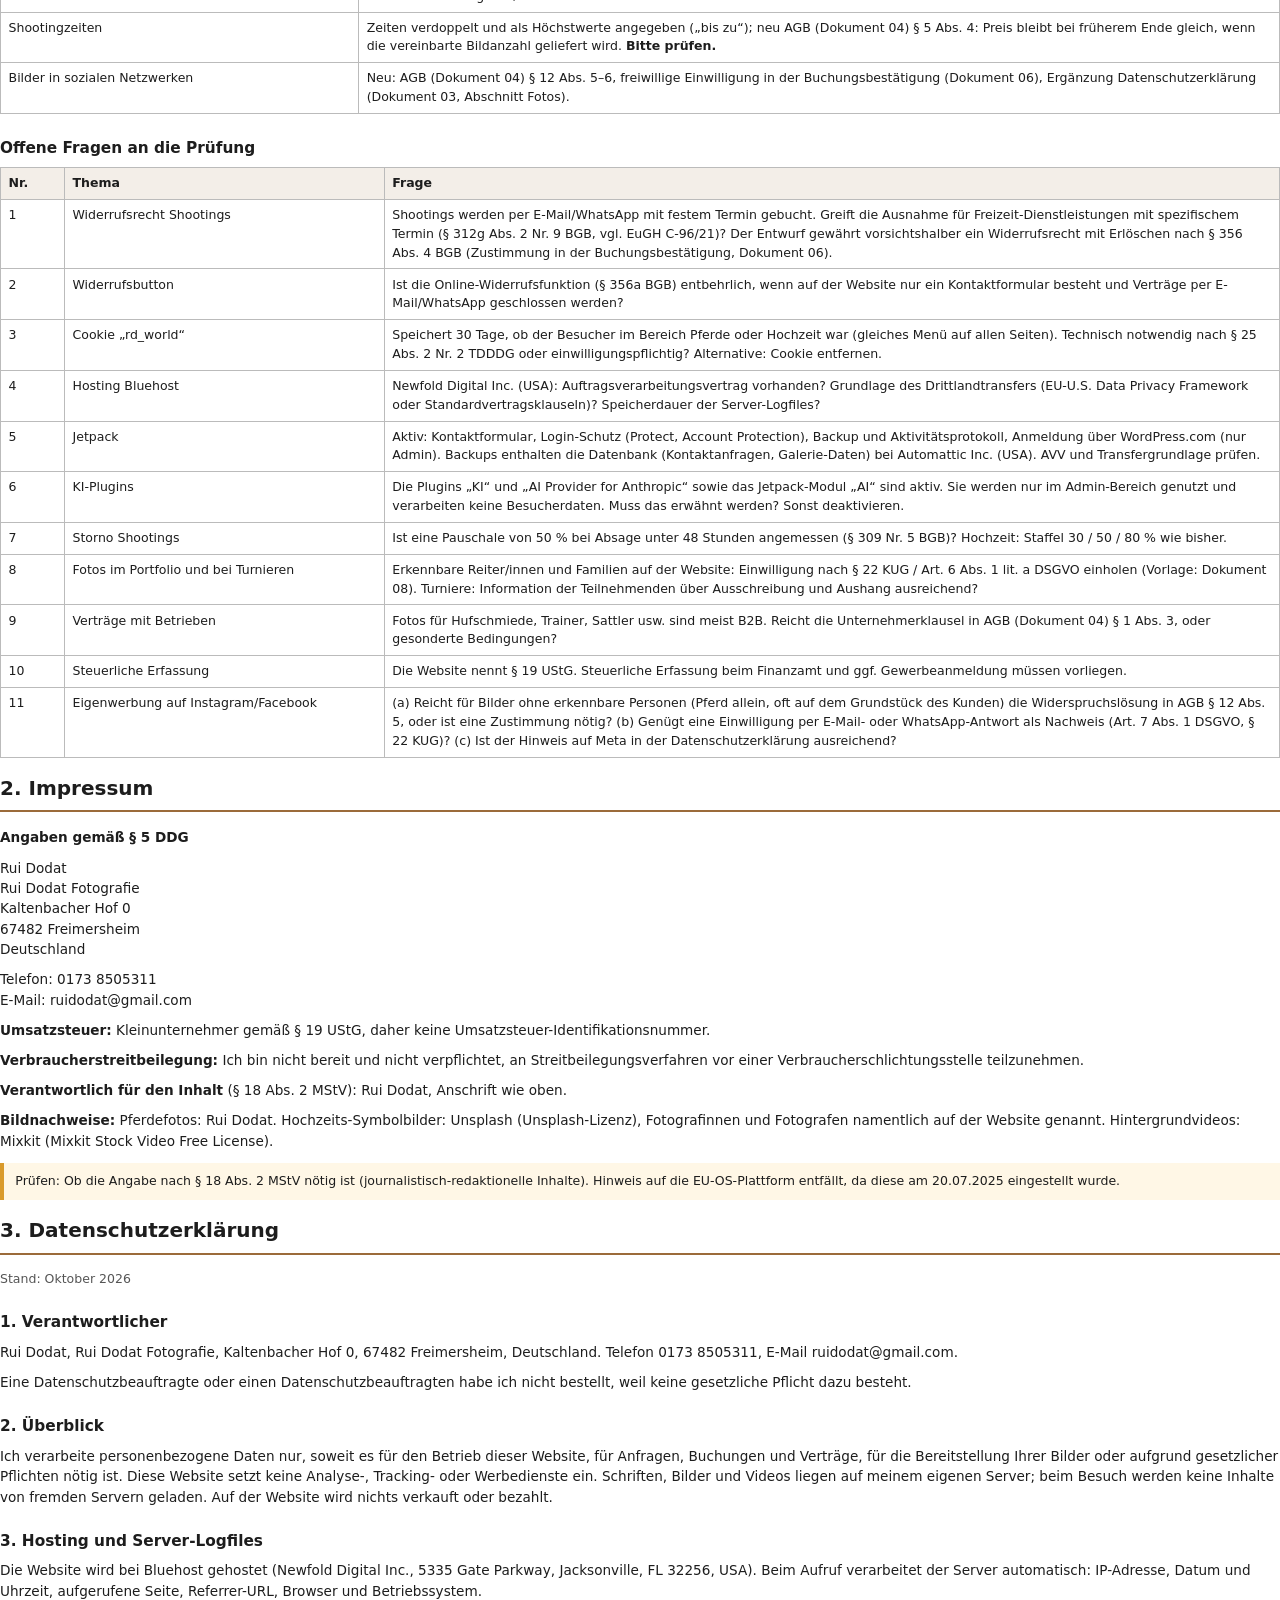
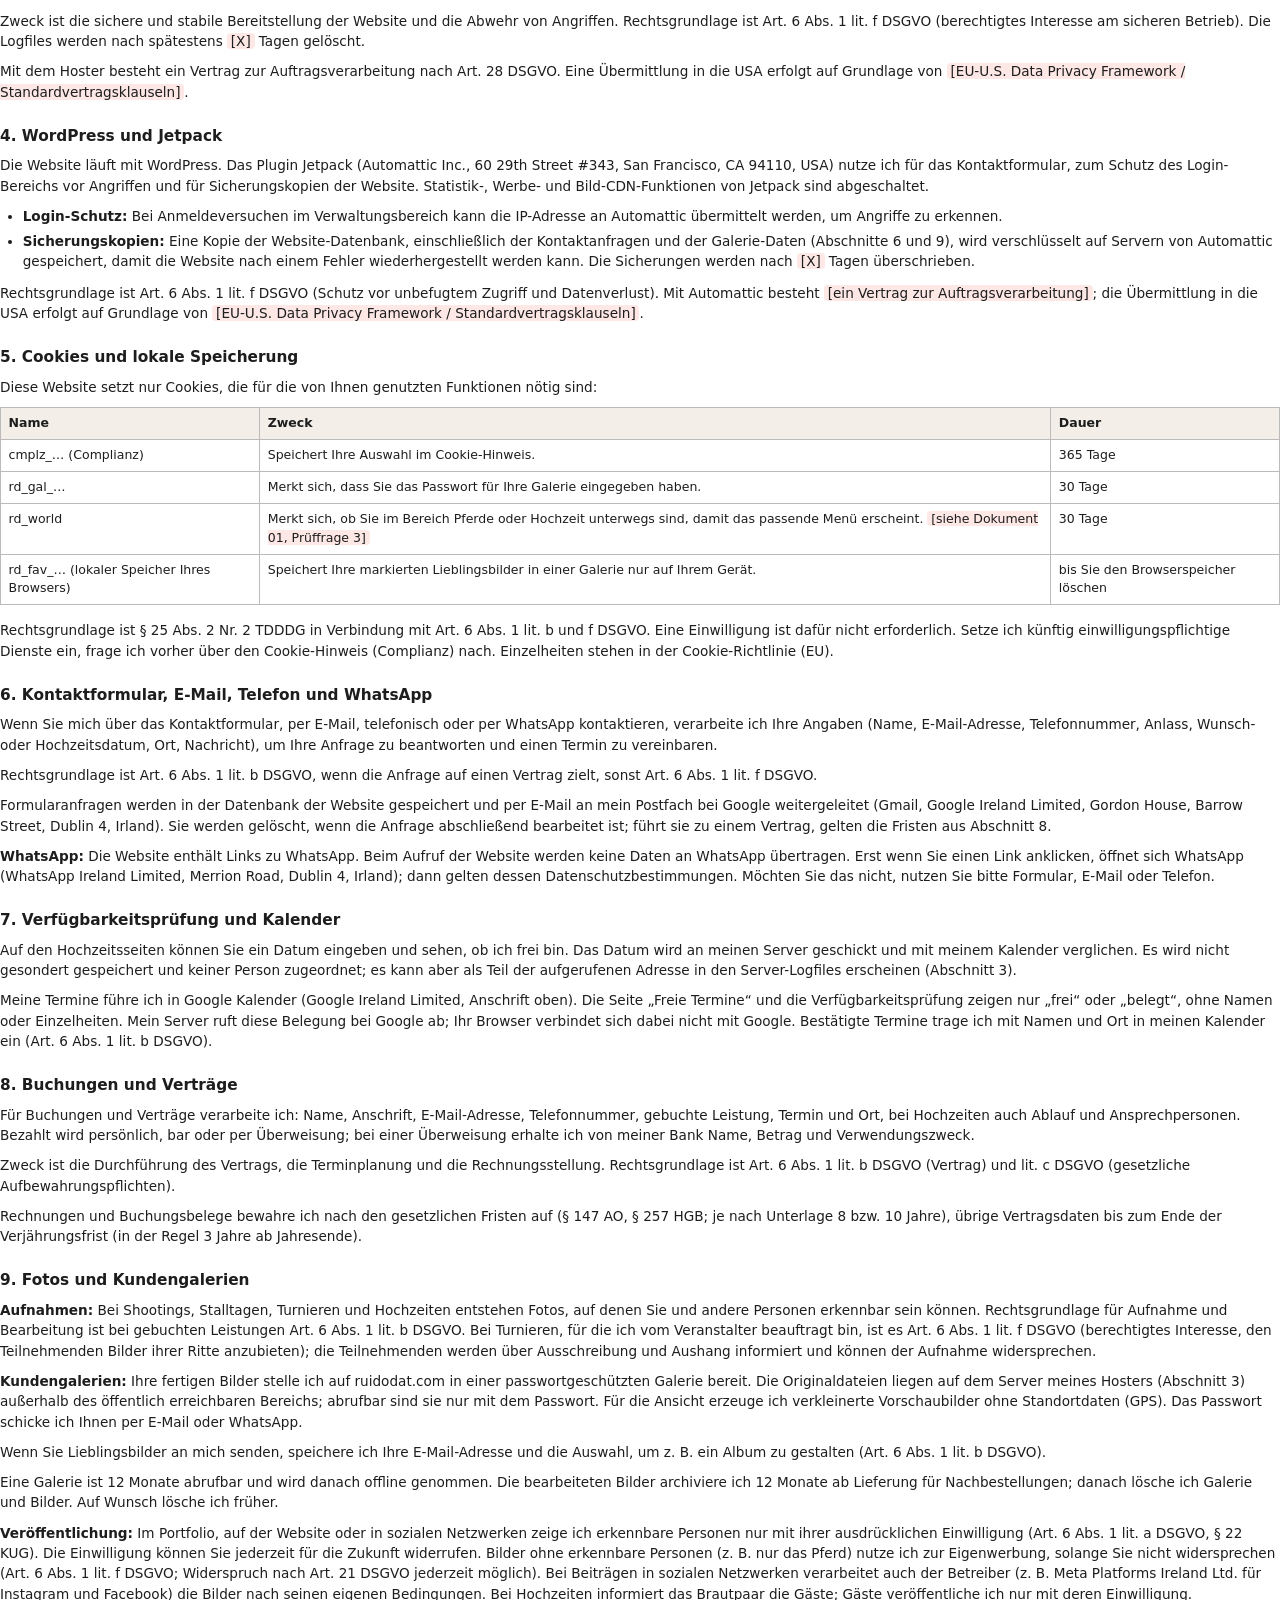
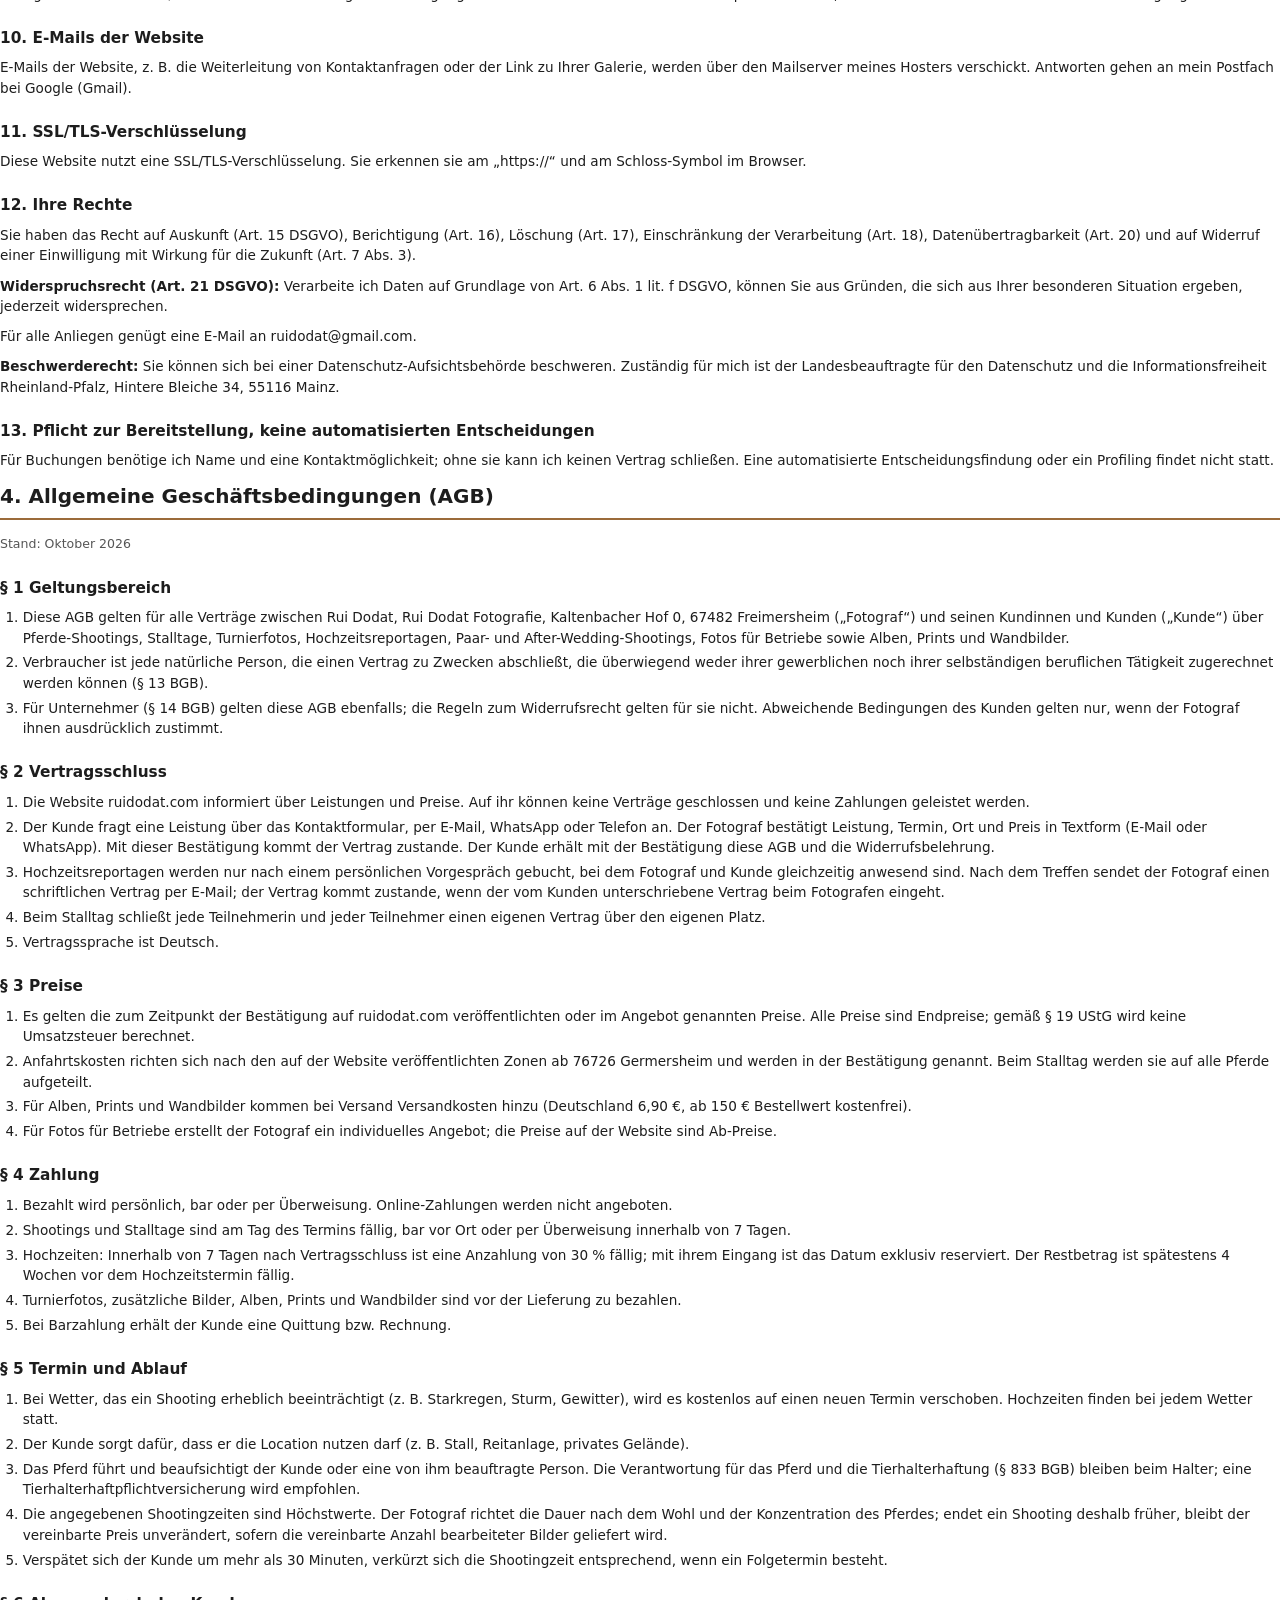
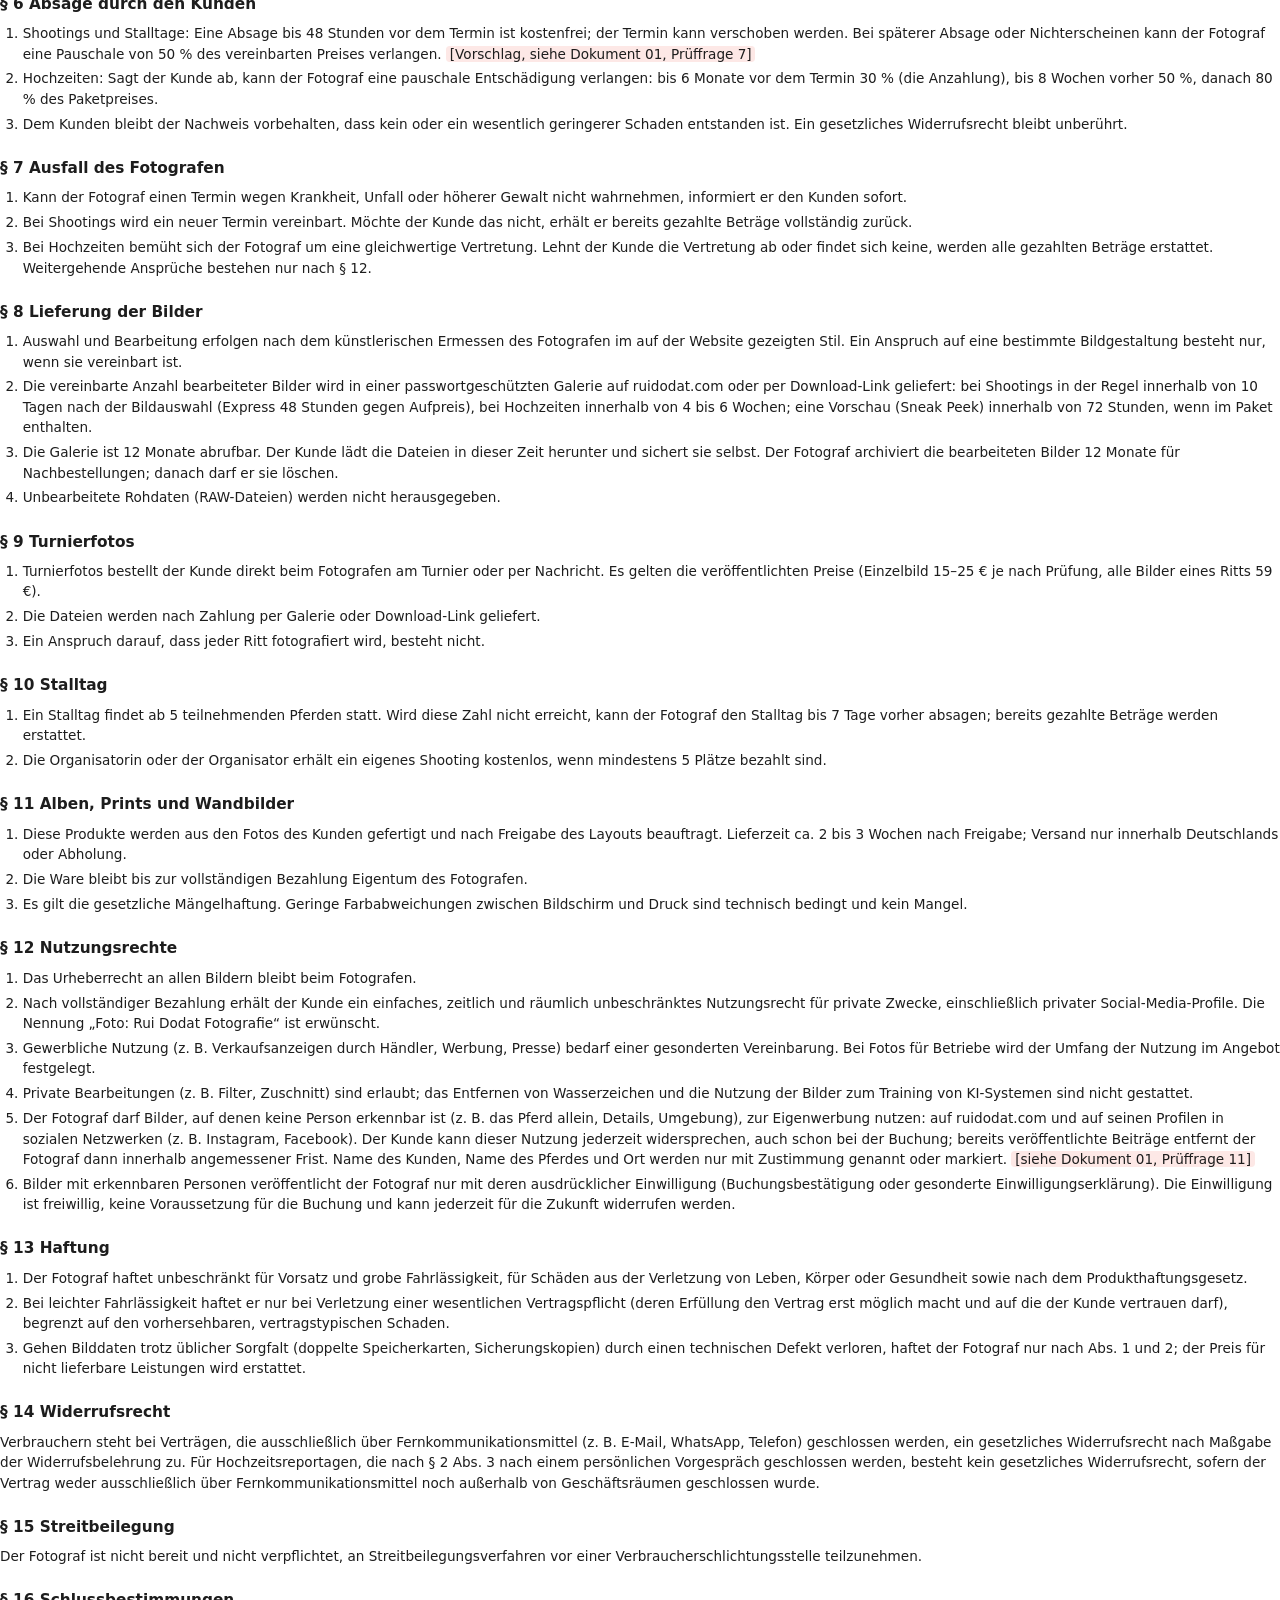
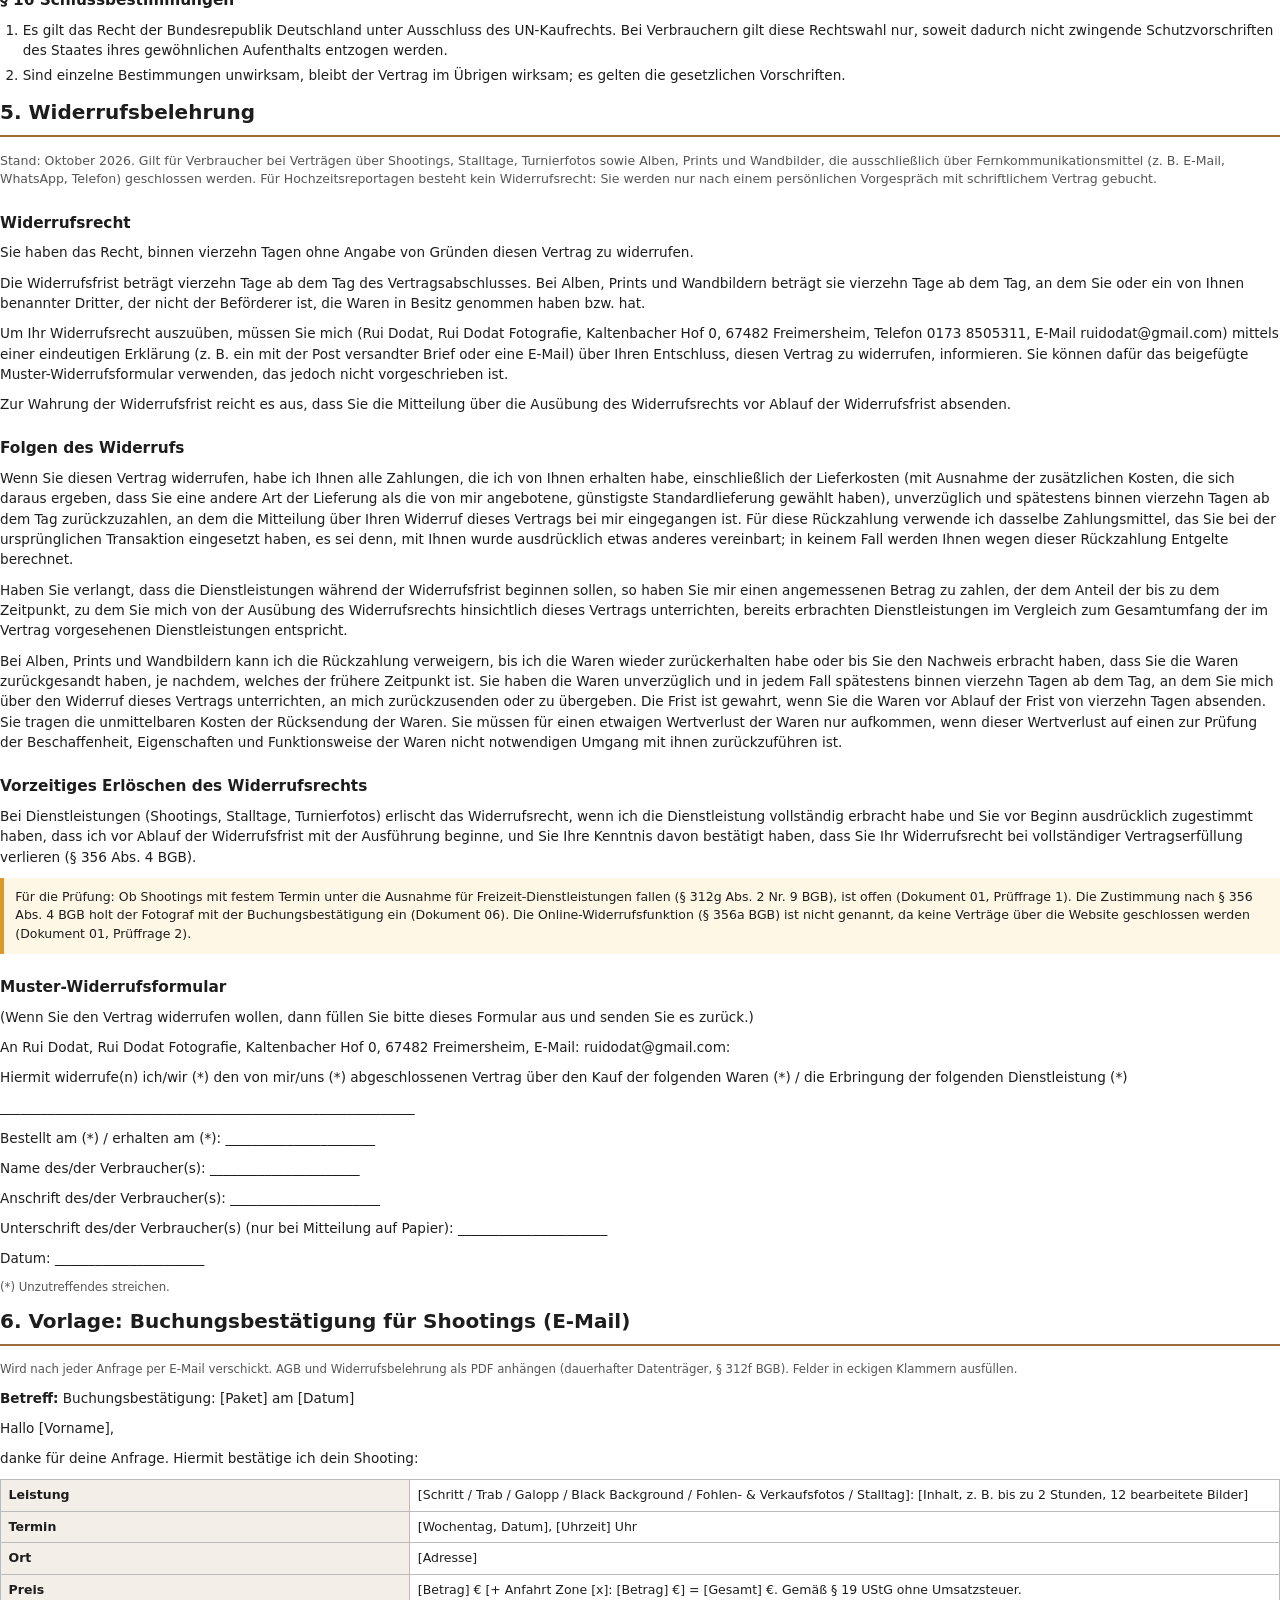
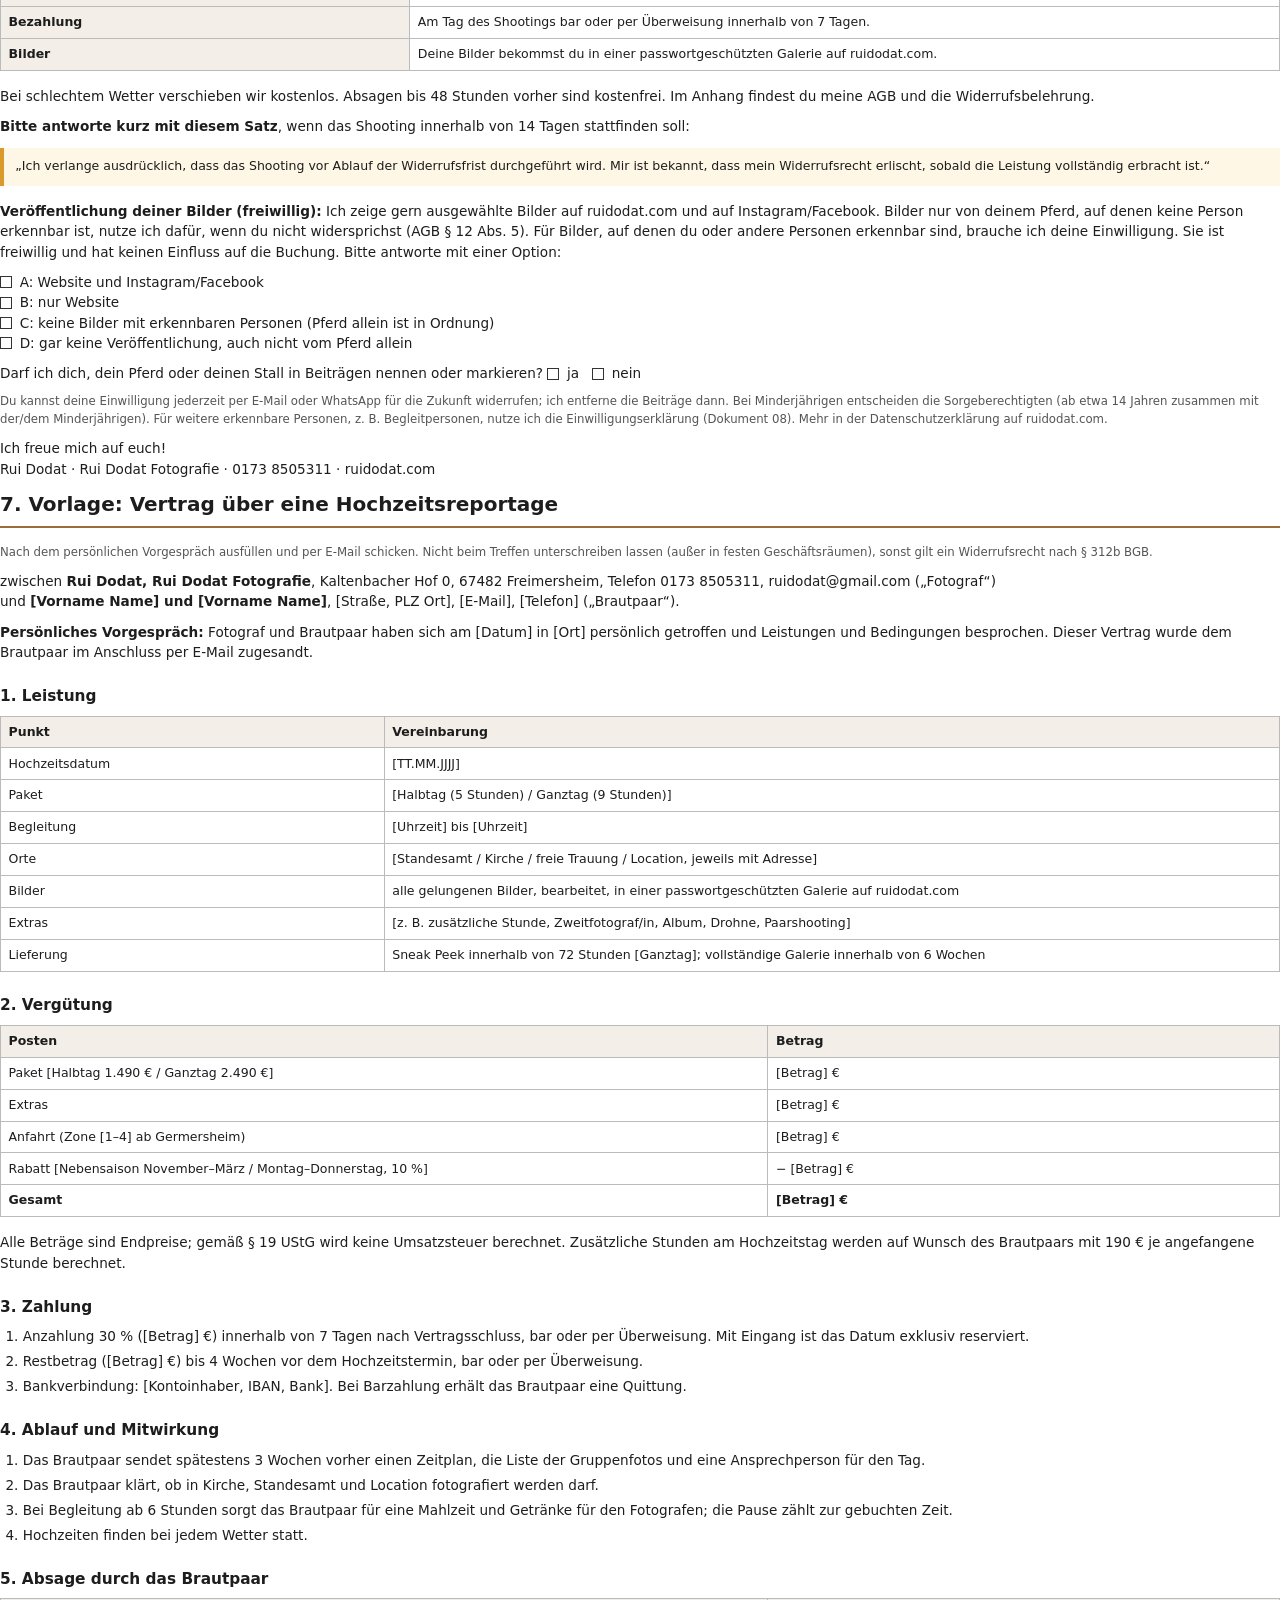
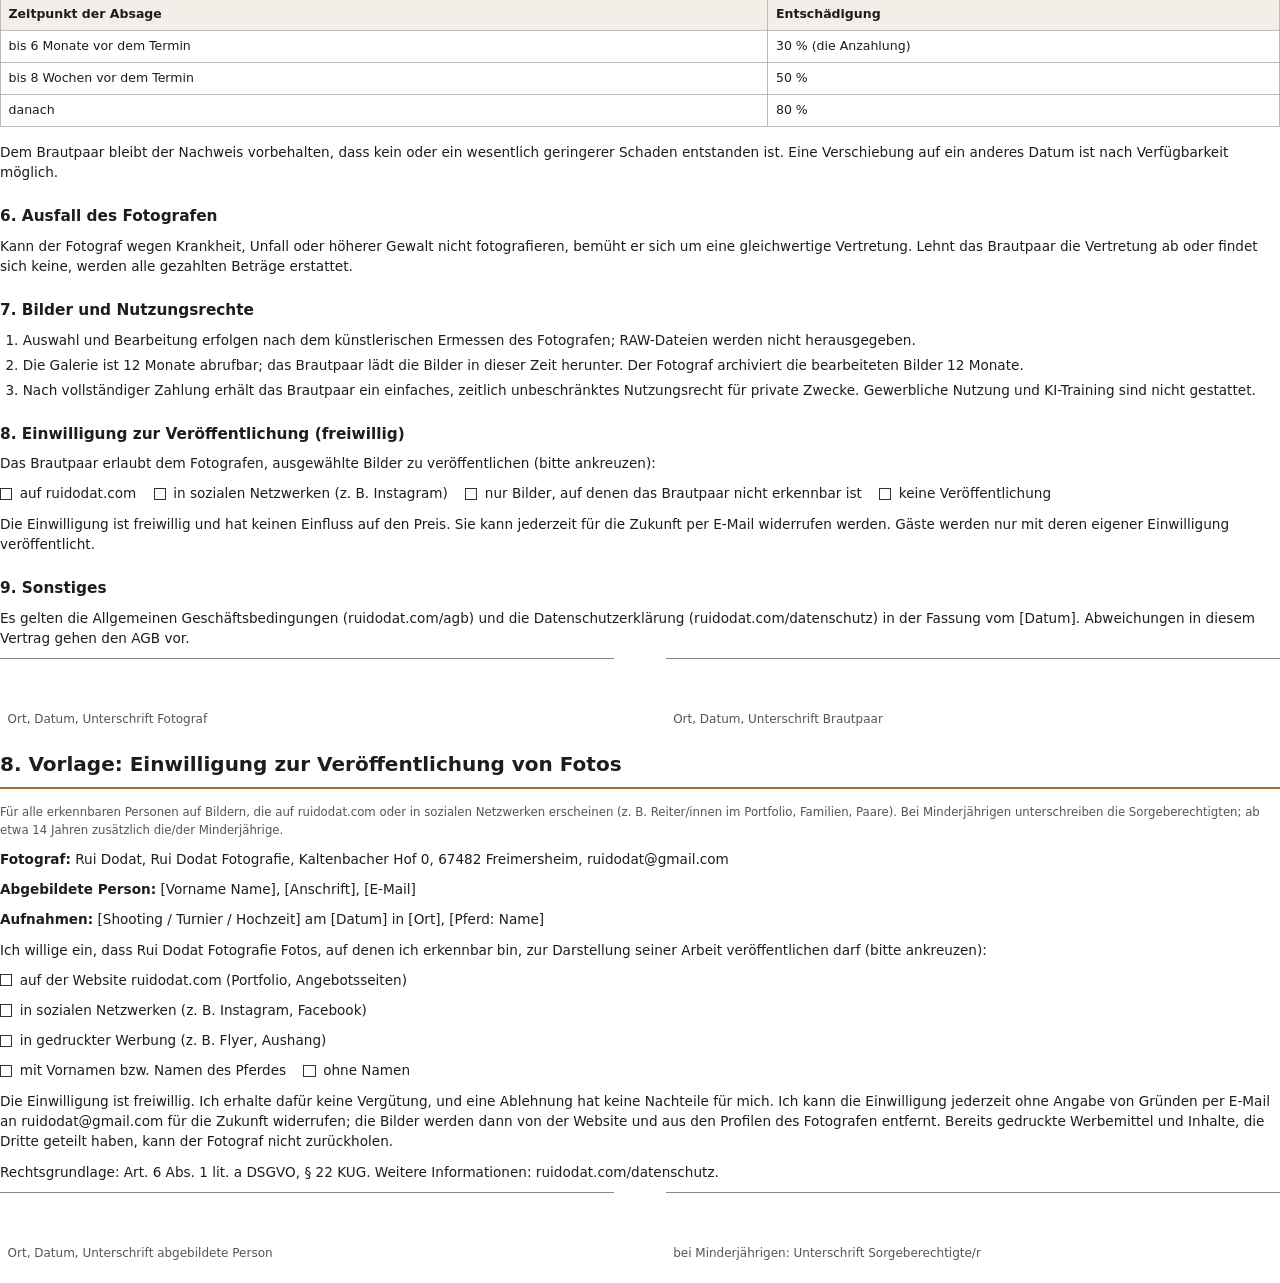
==== commit 7dd850e7: "Shootingzeiten als Höchstwerte, Black Background 45 Min inkl. Aufbau Co-Authored-By: Claude Opus 5.5" ====
--- a/docs/rechtstexte/rechtstexte.html
+++ b/docs/rechtstexte/rechtstexte.html
@@ -76,6 +76,7 @@
 <tr><td>Storno Shootings</td><td>Bisherige Regel (Erstattung abzüglich 40 € bei Vorkasse) passt nicht mehr, weil vorab nichts gezahlt wird. Neuer Vorschlag in AGB (Dokument 04) § 6 Abs. 1: kostenfrei bis 48 Stunden vorher, danach 50 %.</td></tr>
 <tr><td>Kundengalerien</td><td>Neu in Datenschutzerklärung (Dokument 03, Abschnitt 9) und AGB (Dokument 04, § 8).</td></tr>
 <tr><td>Hunde und andere Tiere</td><td>Nicht mehr im Angebot; Texte auf Pferde beschränkt.</td></tr>
+<tr><td>Shootingzeiten</td><td>Zeiten verdoppelt und als Höchstwerte angegeben („bis zu“); neu AGB (Dokument 04) § 5 Abs. 4: Preis bleibt bei früherem Ende gleich, wenn die vereinbarte Bildanzahl geliefert wird. <strong>Bitte prüfen.</strong></td></tr>
 <tr><td>Bilder in sozialen Netzwerken</td><td>Neu: AGB (Dokument 04) § 12 Abs. 5–6, freiwillige Einwilligung in der Buchungsbestätigung (Dokument 06), Ergänzung Datenschutzerklärung (Dokument 03, Abschnitt Fotos).</td></tr>
 </table>
 
@@ -226,6 +227,7 @@
   <li>Bei Wetter, das ein Shooting erheblich beeinträchtigt (z. B. Starkregen, Sturm, Gewitter), wird es kostenlos auf einen neuen Termin verschoben. Hochzeiten finden bei jedem Wetter statt.</li>
   <li>Der Kunde sorgt dafür, dass er die Location nutzen darf (z. B. Stall, Reitanlage, privates Gelände).</li>
   <li>Das Pferd führt und beaufsichtigt der Kunde oder eine von ihm beauftragte Person. Die Verantwortung für das Pferd und die Tierhalterhaftung (§ 833 BGB) bleiben beim Halter; eine Tierhalterhaftpflichtversicherung wird empfohlen.</li>
+  <li>Die angegebenen Shootingzeiten sind Höchstwerte. Der Fotograf richtet die Dauer nach dem Wohl und der Konzentration des Pferdes; endet ein Shooting deshalb früher, bleibt der vereinbarte Preis unverändert, sofern die vereinbarte Anzahl bearbeiteter Bilder geliefert wird.</li>
   <li>Verspätet sich der Kunde um mehr als 30 Minuten, verkürzt sich die Shootingzeit entsprechend, wenn ein Folgetermin besteht.</li>
 </ol>
 
@@ -342,7 +344,7 @@
 <p>Hallo [Vorname],</p>
 <p>danke für deine Anfrage. Hiermit bestätige ich dein Shooting:</p>
 <table>
-<tr><th style="width:32%">Leistung</th><td>[Schritt / Trab / Galopp / Black Background / Fohlen- &amp; Verkaufsfotos / Stalltag]: [Inhalt, z. B. ca. 2 Stunden, 12 bearbeitete Bilder]</td></tr>
+<tr><th style="width:32%">Leistung</th><td>[Schritt / Trab / Galopp / Black Background / Fohlen- &amp; Verkaufsfotos / Stalltag]: [Inhalt, z. B. bis zu 2 Stunden, 12 bearbeitete Bilder]</td></tr>
 <tr><th>Termin</th><td>[Wochentag, Datum], [Uhrzeit] Uhr</td></tr>
 <tr><th>Ort</th><td>[Adresse]</td></tr>
 <tr><th>Preis</th><td>[Betrag] € [+ Anfahrt Zone [x]: [Betrag] €] = [Gesamt] €. Gemäß § 19 UStG ohne Umsatzsteuer.</td></tr>
